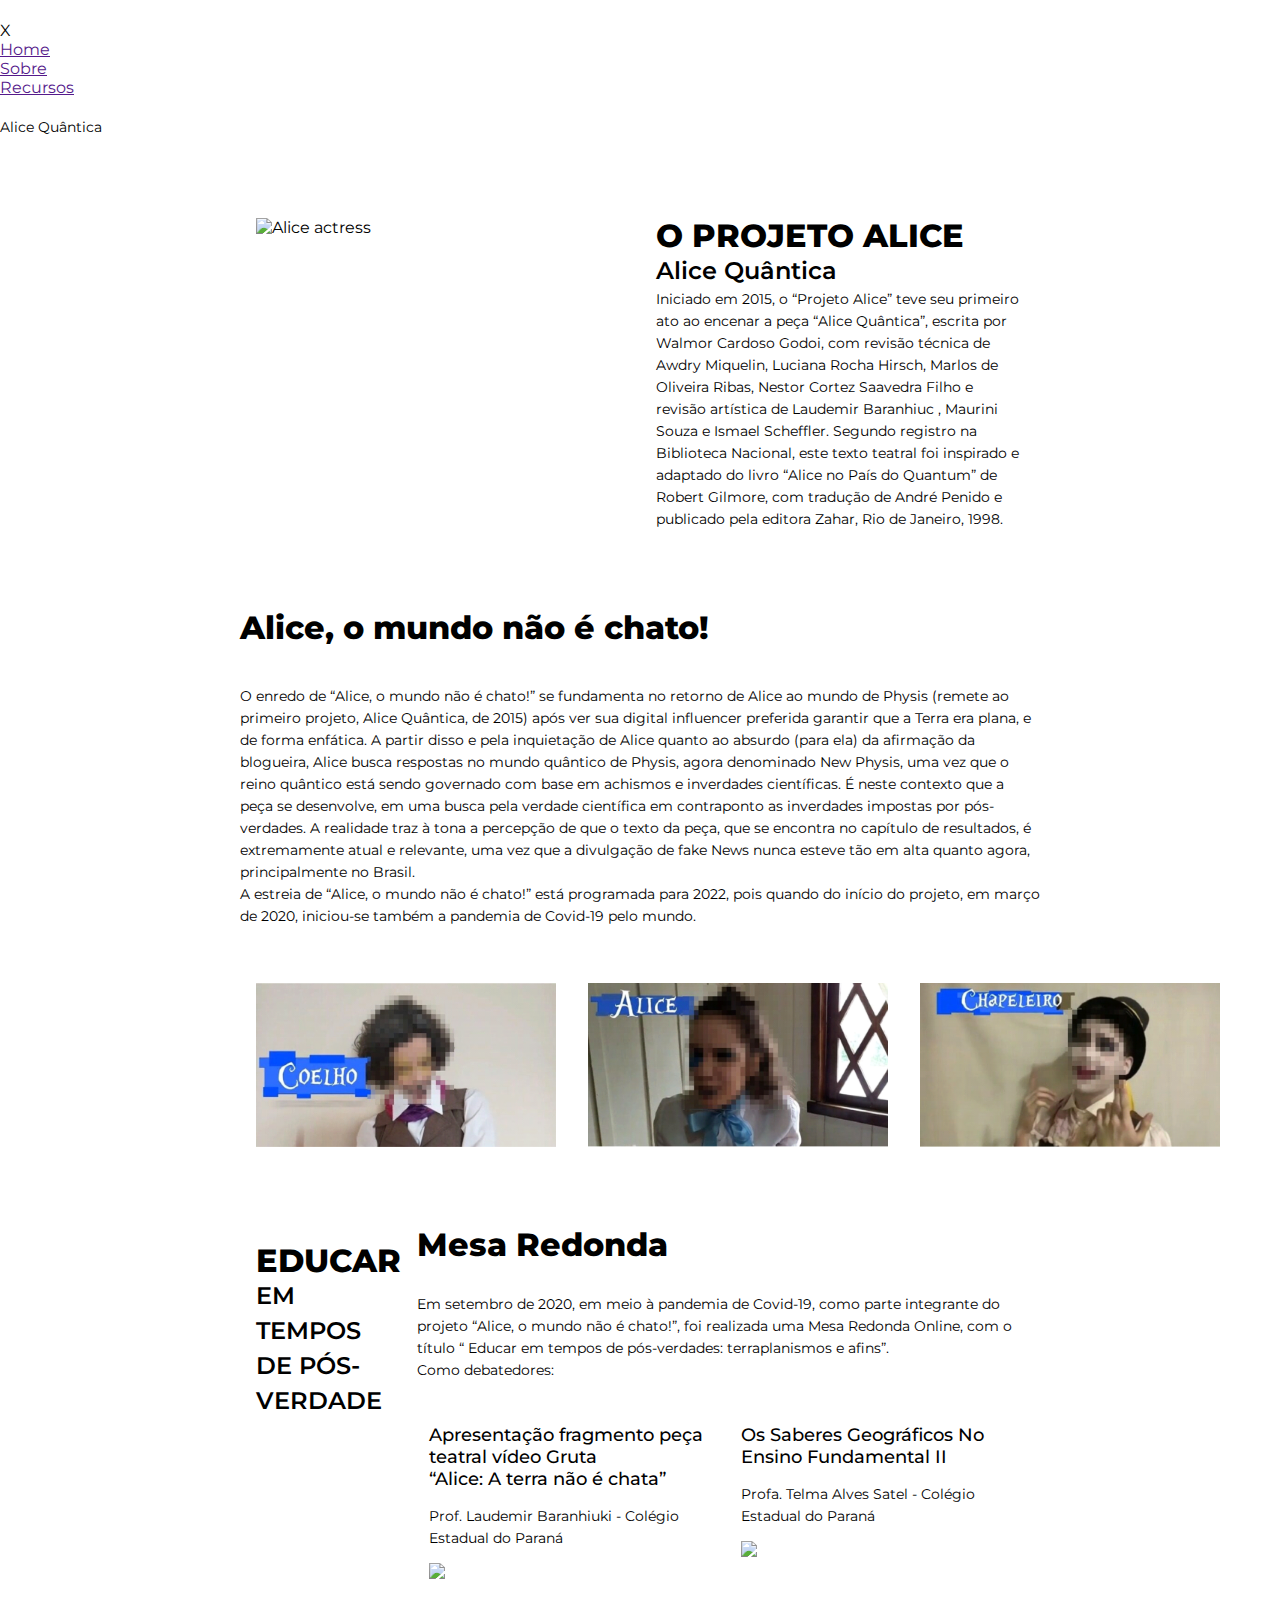
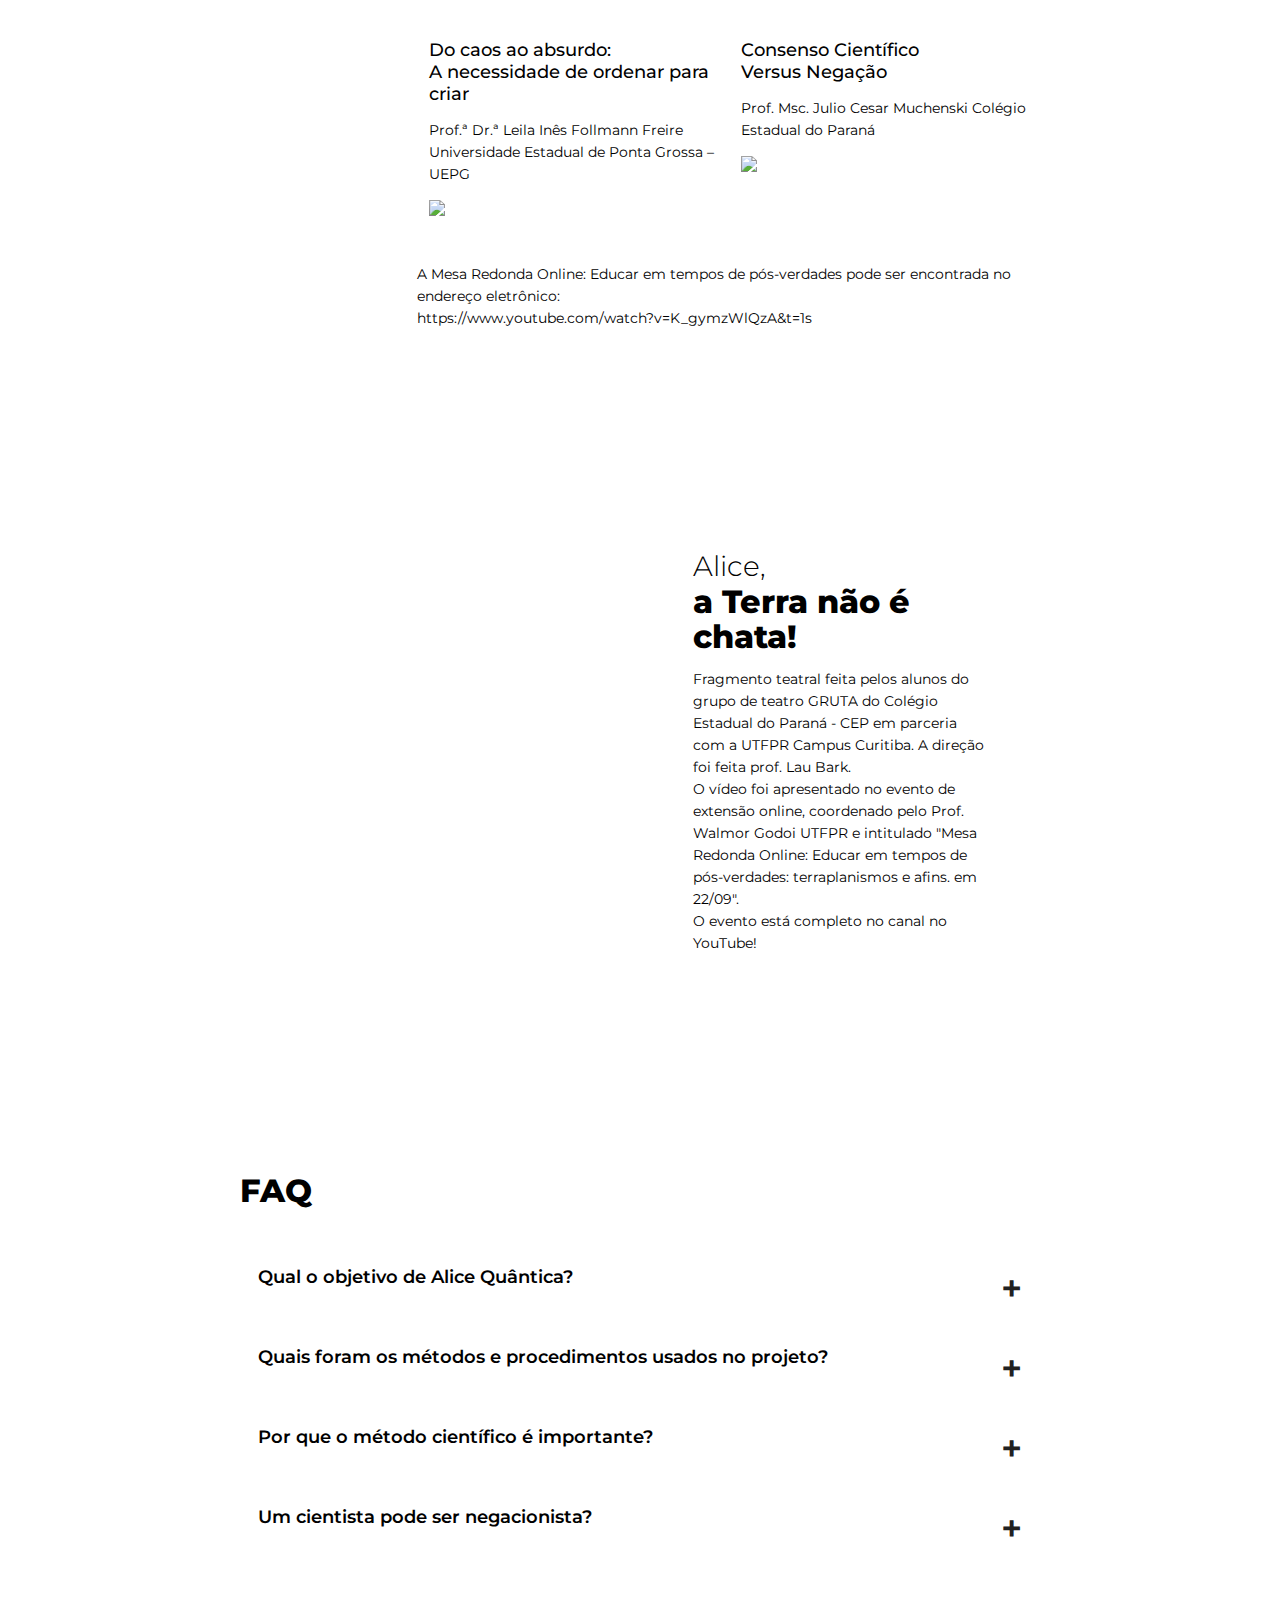
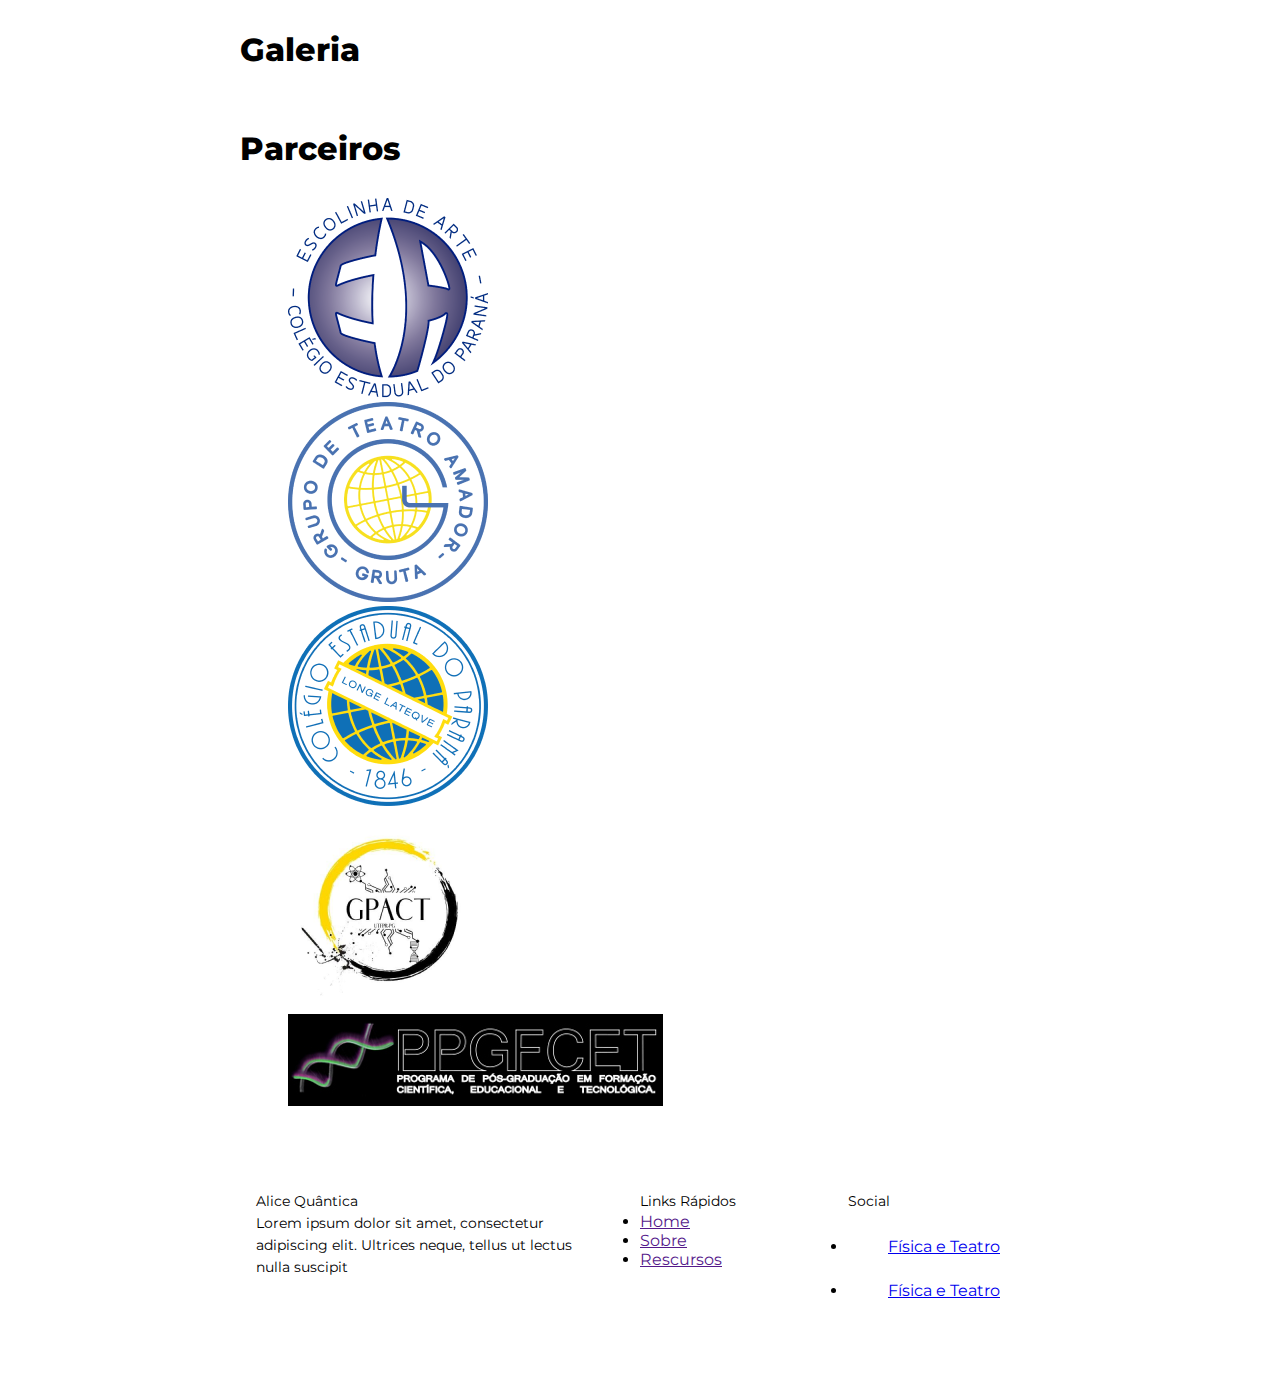
==== index.html @ ae6e8da3 "fix: title padding - play section" ====
<!DOCTYPE html>
<html lang="en">
<head>
    <meta charset="UTF-8">
    <meta http-equiv="X-UA-Compatible" content="IE=edge">
    <meta name="viewport" content="width=device-width, initial-scale=1.0">
    <title>Alice Quântica</title>

    <!-- style -->
    <link rel="stylesheet" href="./src/css/main.css">

    <!-- slick -->
    <link rel="stylesheet" type="text/css" href="https://cdn.jsdelivr.net/npm/slick-carousel@1.8.1/slick/slick.css"/>

</head>
<body>

    <!-- welcome -->
    <div class="welcome">
        <!-- navbar -->
        <div class="navbar">
            <div class="menu-icon" onclick="navbar()">
                <img src="./src/icons/bars-solid.svg" />
            </div>

            <ul id="navbar-list">
                <span onclick="navbar()">X</span>
                <li><a href="">Home</a></li>
                <li><a href="">Sobre</a></li>
                <li><a href="">Recursos</a></li>
            </ul>
        </div>

        <!-- content -->
        <div class="welcome__content">
            <img src="" />
            <p class="welcome__title">Alice Quântica</p>
        </div>
    </div>

    <!-- about project -->
    <div class="container mt-5 mb-5">
        <div class="d-md-flex-d-sm-block">
            <div class="col-12 col-md-6">
                <img class="about__img" src="./src/images/alice-actress.png" alt="Alice actress" />
            </div>
            <div class="col-12 col-md-6">
                <p class="title">O PROJETO ALICE</p>
                <p class="title--down">Alice Quântica</p>
                <p>
                    Iniciado em 2015, o “Projeto Alice” teve seu primeiro ato ao encenar a peça “Alice Quântica”, escrita por Walmor Cardoso Godoi, com revisão técnica de Awdry Miquelin, Luciana Rocha Hirsch, Marlos de Oliveira Ribas, Nestor Cortez Saavedra Filho e revisão artística de Laudemir Baranhiuc , Maurini Souza e Ismael Scheffler. Segundo registro na Biblioteca Nacional, este texto teatral foi inspirado e adaptado do livro “Alice no País do Quantum” de Robert Gilmore, com tradução de André Penido e publicado pela editora Zahar, Rio de Janeiro, 1998.
                </p>
            </div>
        </div>
    </div>

    <!-- -->
    <div class="container mt-5 mb-5">
        <p class="title mb-5">Alice, o mundo não é chato!</p>
        <p>
            O enredo de “Alice, o mundo não é chato!” se fundamenta no retorno de Alice ao mundo de Physis (remete ao primeiro projeto, Alice Quântica, de 2015) após ver sua digital influencer preferida garantir que a Terra era plana, e de forma enfática. A partir disso e pela inquietação de Alice quanto ao absurdo (para ela) da afirmação da blogueira, Alice busca respostas no mundo quântico de Physis, agora denominado New Physis, uma vez que o reino quântico está sendo governado com base em achismos e inverdades científicas. É neste contexto que a peça se desenvolve, em uma busca pela verdade científica em contraponto as inverdades impostas por pós-verdades. A realidade traz à tona a percepção de que o texto da peça, que se encontra no capítulo de resultados, é extremamente atual e relevante, uma vez que a divulgação de fake News nunca esteve tão em alta quanto agora, principalmente no Brasil. 
        </p>
        <p>
            A estreia de “Alice, o mundo não é chato!” está programada para 2022, pois quando do início do projeto, em março de 2020, iniciou-se também a pandemia de Covid-19 pelo mundo.
        </p>
        <div class="d-md-flex-d-sm-block mt-5">
            <img class="alice-actors__img" src="./src/images/coelho.png" alt="">
            <img class="alice-actors__img" src="./src/images/alice.png" alt="">
            <img class="alice-actors__img" src="./src/images/chapeleiro.png" alt="">
        </div>
    </div>
    <!-- round table -->
    <div class="container mt-5 mb-5">
        <div class="d-md-flex-d-sm-block">
            <div class="col-12 col-md-3 mb-auto mr-5">
                <p class="title">EDUCAR</p>
                <p class="title--down">EM TEMPOS DE PÓS-VERDADE</p>
            </div>
    
            <div class="col-12 col-md-9">
                <p class="title pb-5">Mesa Redonda</p>
                <p>
                    Em setembro de 2020, em meio à pandemia de Covid-19, como parte integrante do projeto “Alice, o mundo não é chato!”, foi realizada uma Mesa Redonda Online, com o título “ Educar em tempos de pós-verdades: terraplanismos e afins”.
                </p>
                <p>Como debatedores:</p>
    
                <div class="d-md-flex-d-sm-block pt-5">
                    <div class="col-12 col-md-6">
                        <p class="round-table__subtitle">Apresentação fragmento peça teatral vídeo Gruta <br/> “Alice: A terra não é chata”</p>
                        <p class="round-table__profs">Prof. Laudemir Baranhiuki - Colégio Estadual do Paraná</p>
                        <img src="./src/images/prof-laudemir.png" />
                    </div>
    
                    <div class="col-12 col-md-6">
                        <p class="round-table__subtitle">Os Saberes Geográficos No Ensino Fundamental II</p>
                        <p class="round-table__profs">Profa. Telma Alves Satel - Colégio Estadual do Paraná</p>
                        <img src="./src/images/prof-telma.png" />
                    </div>
                </div>
                <div class="d-md-flex-d-sm-block pt-5">
                    <div class="col-12 col-md-6">
                        <p class="round-table__subtitle">Do caos ao absurdo: <br/> A necessidade de ordenar para criar</p>
                        <p class="round-table__profs">Prof.ª Dr.ª Leila Inês Follmann Freire
                            Universidade Estadual de Ponta Grossa – UEPG
                        </p>
                        <img src="./src/images/prof-leila.png" />
                    </div>
                    <div class="col-12 col-md-6">
                        <p class="round-table__subtitle">Consenso Científico <br/> Versus Negação</p>
                        <p class="round-table__profs">
                            Prof. Msc. Julio Cesar Muchenski
                            Colégio Estadual do Paraná
                        </p>
                        <img src="./src/images/prof-julio.png" />
                    </div>
                </div>
    
                <div class="mt-5">
                    <p>A Mesa Redonda Online: Educar em tempos de pós-verdades pode ser encontrada no endereço eletrônico:</p>
                    <p>https://www.youtube.com/watch?v=K_gymzWlQzA&t=1s</p>
                </div>
            </div>
        </div>
    </div>

    <!-- video parallax -->
    <div class="parallax mt-5 mb-5 pt-2 pb-2">
        <div class="container">
            <div class="d-md-flex-d-sm-block">
                <div class="col-12 col-md-6 m-auto-2">
                    <iframe class="iframe" width="500" height="315" src="https://www.youtube.com/embed/oWp9jzZuYVY" title="YouTube video player" frameborder="0" allow="accelerometer; autoplay; clipboard-write; encrypted-media; gyroscope; picture-in-picture" allowfullscreen></iframe>
                </div>
                <div class="col-12 col-md-6">
                    <div class="card">
                        <p class="title--upper">Alice,</p>
                        <p class="title">a Terra não é chata!</p>
    
                        <div class="pt-5">
                            <p>
                                Fragmento teatral feita pelos alunos do grupo de teatro GRUTA do Colégio Estadual do Paraná - CEP em parceria com a UTFPR Campus Curitiba. A direção foi feita prof. Lau Bark.
                            </p>
                            <p>
                                O vídeo foi apresentado no evento de extensão online, coordenado pelo Prof. Walmor Godoi UTFPR e intitulado "Mesa Redonda Online: Educar em tempos de pós-verdades: terraplanismos e afins. em 22/09".
                            </p>
                            <p>
                                O evento está completo no canal no YouTube!
                            </p>
                        </div>
                    </div>
                </div>
            </div>
        </div>
    </div>

    <!-- faq -->
    <div class="container mt-5 mb-5">
        <p class="title pb-5">FAQ</p>
        <div>
            <button class="collapsible">Qual o objetivo de Alice Quântica?</button>
            <div class="collapsible__content">Lorem ipsulum</div>
        </div>
        <div>
            <button class="collapsible">Quais foram os métodos e procedimentos usados no projeto?</button>
            <div class="collapsible__content">Lorem ipsulum</div>
        </div>
        <div>
            <button class="collapsible">Por que o método científico é importante?</button>
            <div class="collapsible__content">Lorem ipsulum</div>
        </div>
        <div>
            <button class="collapsible">Um cientista pode ser negacionista?</button>
            <div class="collapsible__content">Lorem ipsulum</div>
        </div>
    </div>

    <!-- gallery -->
    <div class="container mt-5 mb-5">
        <p class="title">Galeria</p>
        <!-- TODO: gallery -->
    </div>

    <!-- partners -->
    <div class="partners"> 
        <div class="container mt-5 mb-5">
            <p class="title">Parceiros</p>
            <div class="partners__carousel">
                <div><img src="./src/images/partners/Escolinha_de_arte.png" alt="Logo Escolinha de Arte - CEP"></div>
                <div><img src="./src/images/partners/GRUTA.png" alt="Logo Grupo de Teatro Amador - GRUTA"></div>
                <div><img src="./src/images/partners/Colegio_Estadual_Parana.png" alt="Logo Colegio Estadual Do Parana"></div>
                <div><img src="./src/images/partners/GPACT.png" alt="Logo GPACT "></div>
                <div><img src="./src//images//partners//PPGFCET.png" alt="Logo PPGFCET"></div>
            </div>
        </div>
    </div>
    
    <footer>
        <div class="container mt-5 mb-5">
            <div class="footer__content d-md-flex-d-sm-block">
                <div class="col-12 col-md-6">
                    <p class="footer__title">Alice Quântica</p>
                    <p class="footer__description">
                        Lorem ipsum dolor sit amet, consectetur adipiscing elit. Ultrices neque, tellus ut lectus nulla  suscipit
                    </p>
                </div>
                <div class="col-12 col-md-3">
                    <p class="footer__title">Links Rápidos</p>
                    <ul class="footer__list">
                        <li><a href="">Home</a></li>
                        <li><a href="">Sobre</a></li>
                        <li><a href="">Rescursos</a></li>
                    </ul>
                </div>
                <div class="col-12 col-md-3">
                    <p class="footer__title">Social</p>
                    <ul class="footer__list">
                        <li>
                            <a href="https://www.facebook.com/fisicateatroCEPUTFPR " target="_blank">
                                <img class="footer__icon" src="./src/icons/face.png" />Física e Teatro
                            </a>
                        </li>
                        <li>
                            <a href="https://www.youtube.com/channel/UCvYNVQiEKH9-pH703bOqd2w" target="_blank">
                                <img class="footer__icon" src="./src/icons/youtube.png" />Física e Teatro
                            </a>
                        </li>
                    </ul>
                </div>
            </div>
        </div>
    </footer>

    <script src="https://code.jquery.com/jquery-3.6.0.min.js"></script>
    <script type="text/javascript" src="https://cdn.jsdelivr.net/npm/slick-carousel@1.8.1/slick/slick.min.js"></script>
    <script src="./src/js/main.js"></script>

</body>
</html>
---- src/css/main.css ----
/*
    !!! WARNING !!!

    To create new class, use pattern BEM:

    block__element--modifier
*/


/*
    Fonts
*/
@import url('https://fonts.googleapis.com/css2?family=Montserrat:ital,wght@0,100;0,200;0,300;0,400;0,500;0,600;0,700;0,800;0,900;1,100;1,200;1,300;1,400;1,500;1,600;1,700;1,800;1,900&display=swap');


/*
    Style of each section
*/
@import url('./navbar.css');
@import url('./welcome.css');
@import url('./footer.css');
@import url('./partners.css');



/*
    General config
*/
* {
    margin: 0;
    padding: 0;
    font-family: 'Montserrat', sans-serif;
    box-sizing: border-box;
}
p{
    font-size: 14px;
    line-height: 22px;
}

.container{
    max-width: 800px;
    align-items: center;
    margin: 6% auto;
}

.d-md-flex-d-sm-block{
    display: flex;
    justify-content: space-between;
}

.mb-auto{margin-bottom: auto;}
.mt-5{margin-top: 5%;}
.mr-5{margin-right: 5%;}
.ml-5{margin-left: 5%;}
.mb-5{margin-bottom: 5%;}

.m-auto-2{ margin: auto 2%!important; }

.pb-auto{padding-bottom: auto;}
.pt-5{padding-top: 5%;}
.pr-5{padding-right: 5%;}
.pl-5{padding-left: 5%;}
.pb-5{padding-bottom: 5%;}

.pt-2{padding-top: 2%;}
.pr-2{padding-right: 2%;}
.pl-2{padding-left: 2%;}
.pb-2{padding-bottom: 2%;}

.col-md-6{ width: 50%; margin: 2%; }
.col-md-3{ width: 25%; margin: 2%; }

.title{
    font-size: 32px;
    font-weight: 800;
    line-height: 35px;
}
.title--upper{
    font-size: 28px;
    font-weight: 300;
    line-height: 35px;
}
.title--down{
    font-size: 24px;
    font-weight: 600;
    line-height: 35px;
}

/* About */
.about__img{
    max-width: 400px;
}

/* Alice Play & Actors */
.alice-actors__img{
    max-width: 300px;
    margin: 2%;
}

/* Round Table */
.round-table__subtitle{
    font-size: 18px;
    font-weight: 500;
}
.round-table__profs{
    margin: 5% 0;
    font-size: 14px;
}

/* Video Parallax */
.parallax{
    min-height: 500px;
    background-image: url(../images/bg-parallax.png);
    background-attachment: fixed;
    background-position: center;
    background-repeat: no-repeat;
    background-size: cover;
}
.iframe{
    max-width: 100%;
}
.card{
    padding: 10%;
    border-radius: 8px;
    background-color: #ffffffa6;
    color: #000;
}

/* FAQ */
.collapsible{
    width: 100%;
    padding: 18px;
    border: none;
    text-align: left;
    font-size: 18px;
    font-weight: 600;
    cursor: pointer;
    outline: none;
    background-color: transparent;
}
.collapsible::after{
    content: '+';
    font-size: 36px;
    color: #212121;
    float: right;
}
.active::after{
    content: '-';
}
.collapsible__content{
    padding: 0 18px;
    display: none;
    overflow: hidden;
}

/* Responsive */

@media screen and (max-width: 900px) {
    .container{ margin: 6% 10%; }
    .d-md-flex-d-sm-block{display: block; }
    .col-12{ width: 100%; }

    img,
    .about__img,
    .alice-actors__img{
        max-width: 100%;
        max-width: -webkit-fill-available;
    }
}
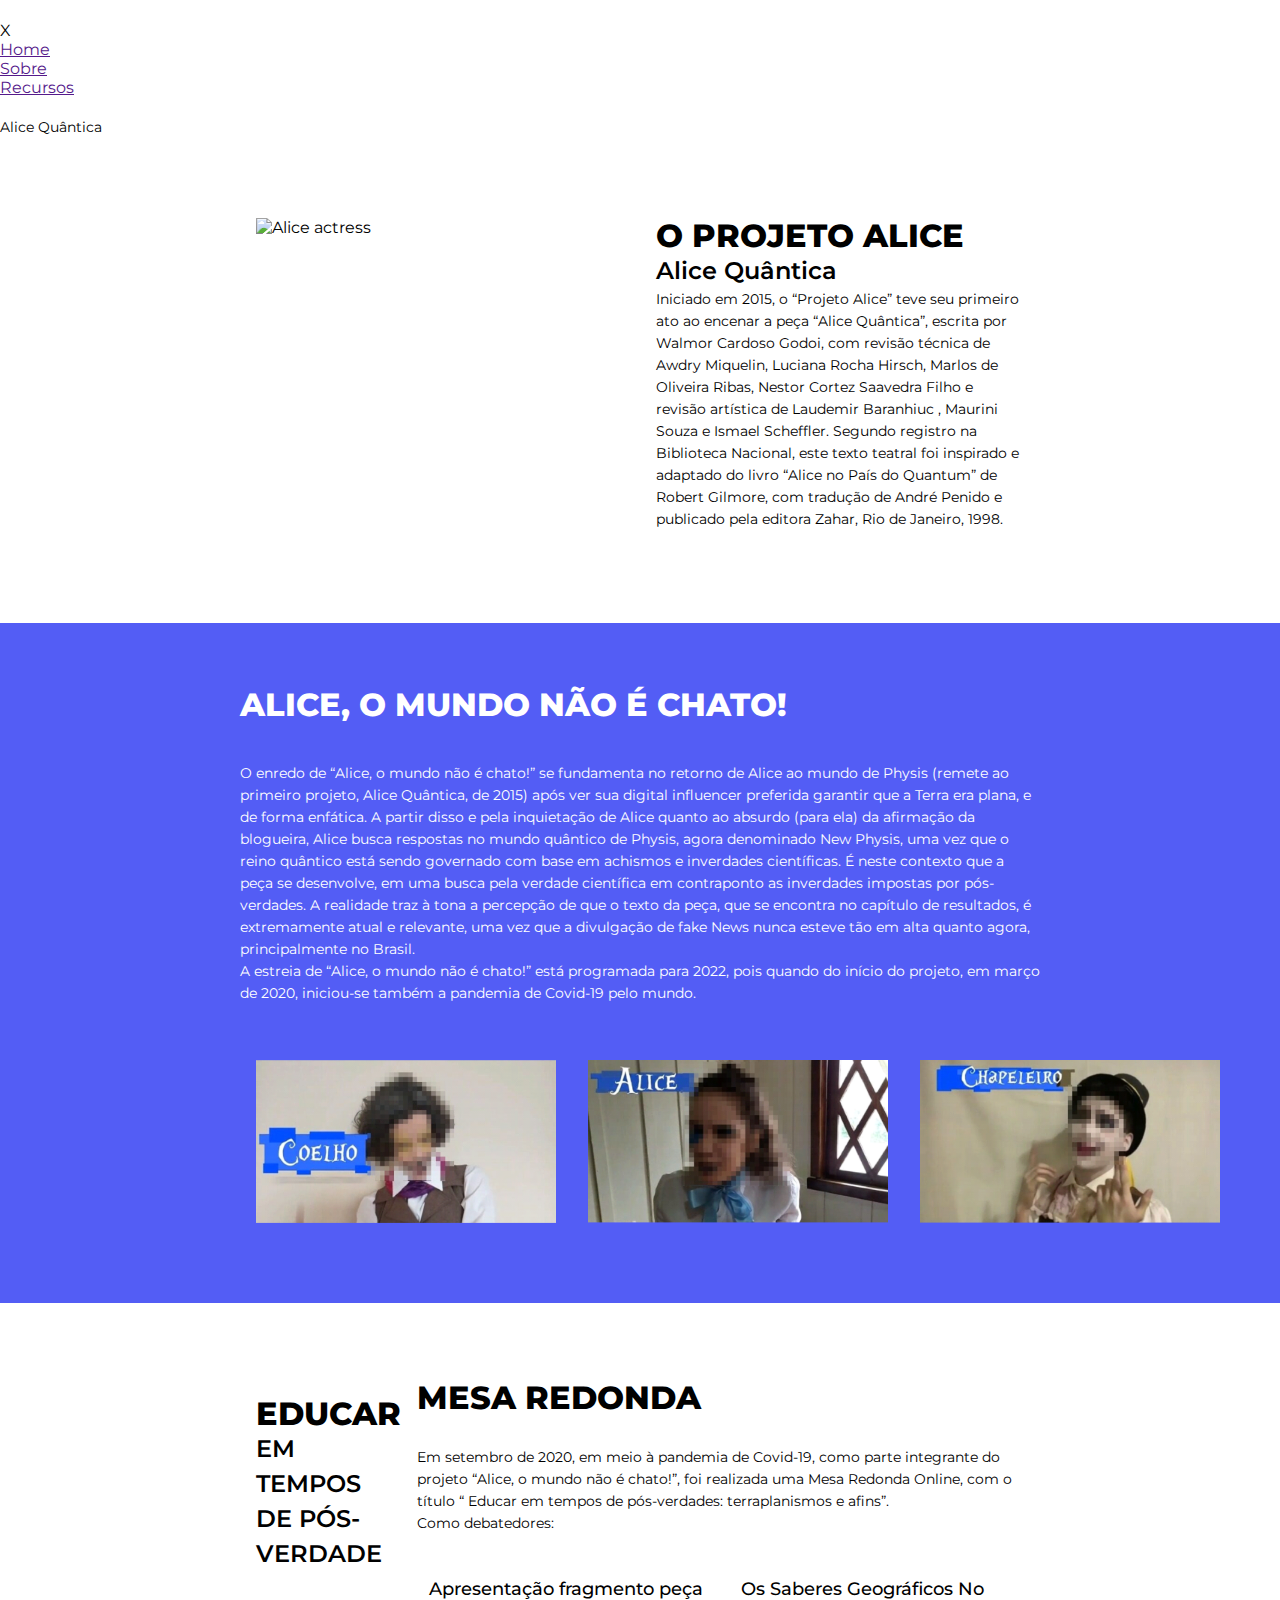
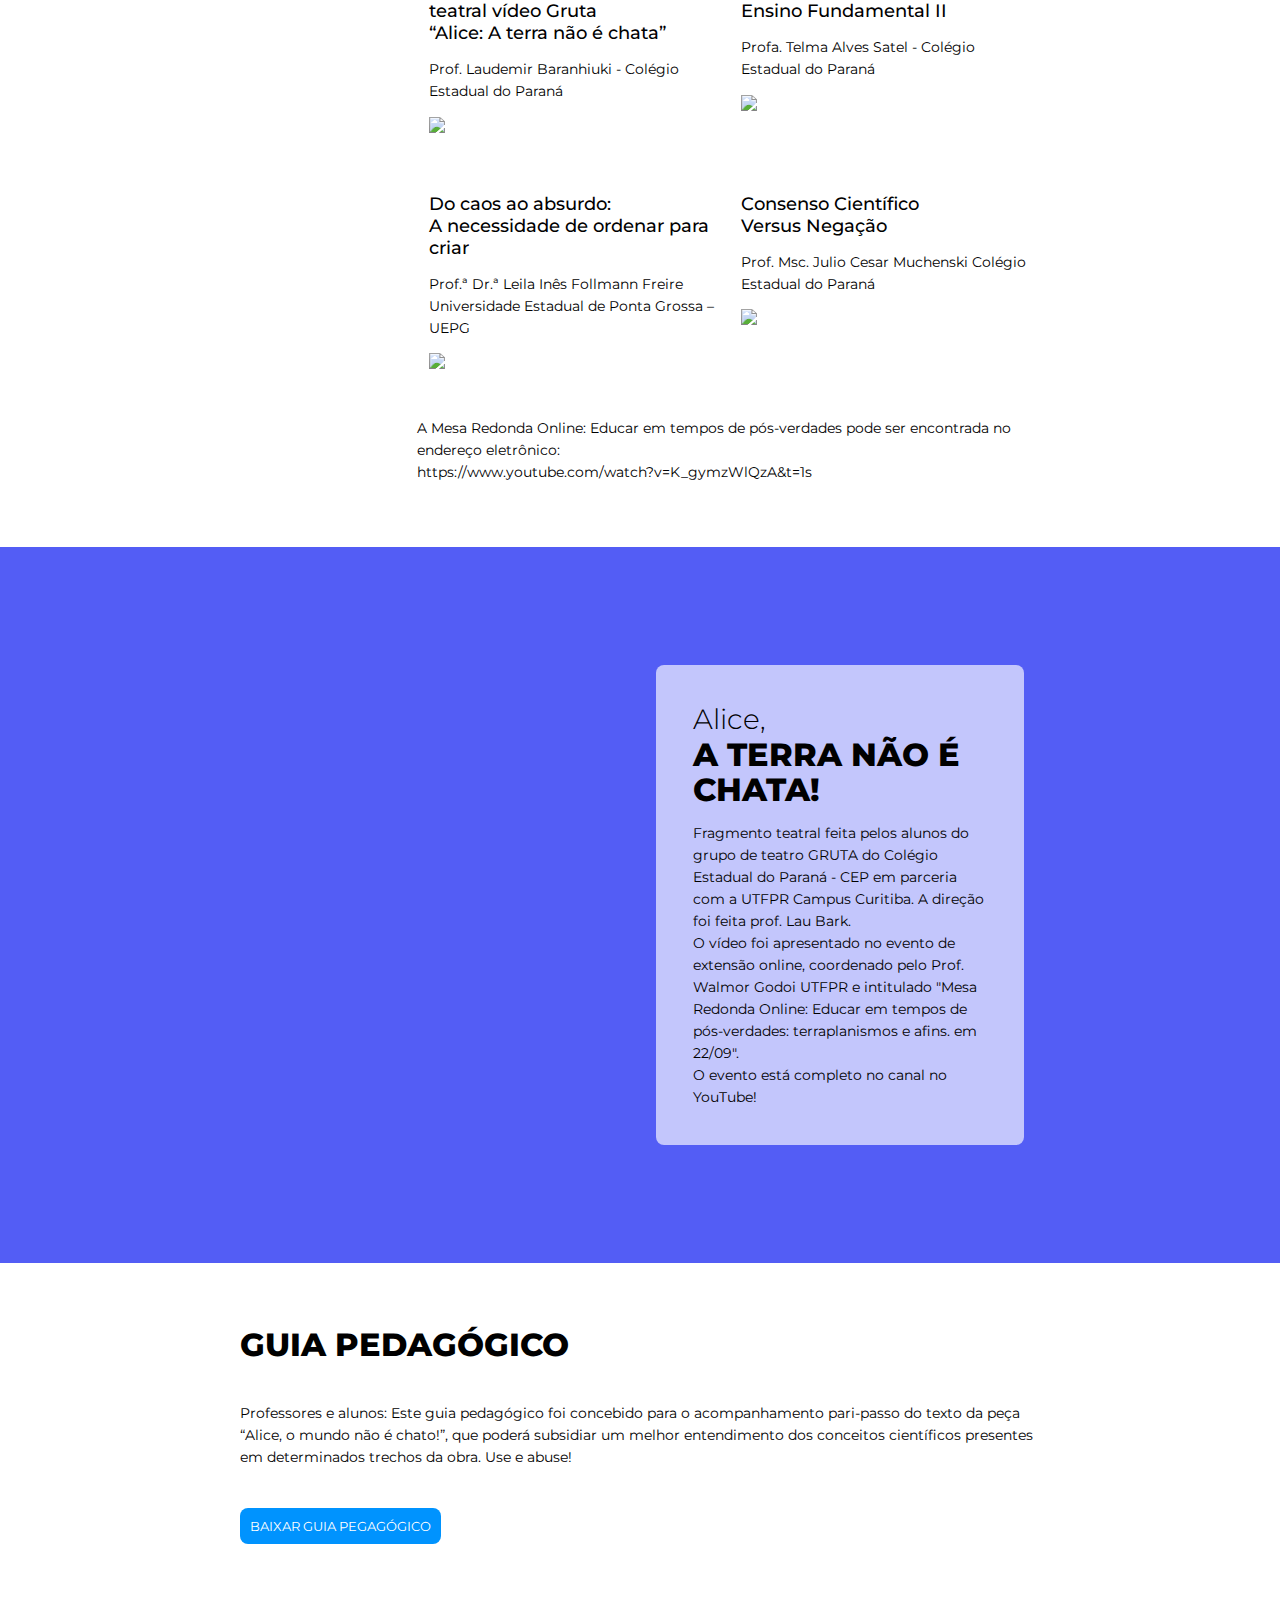
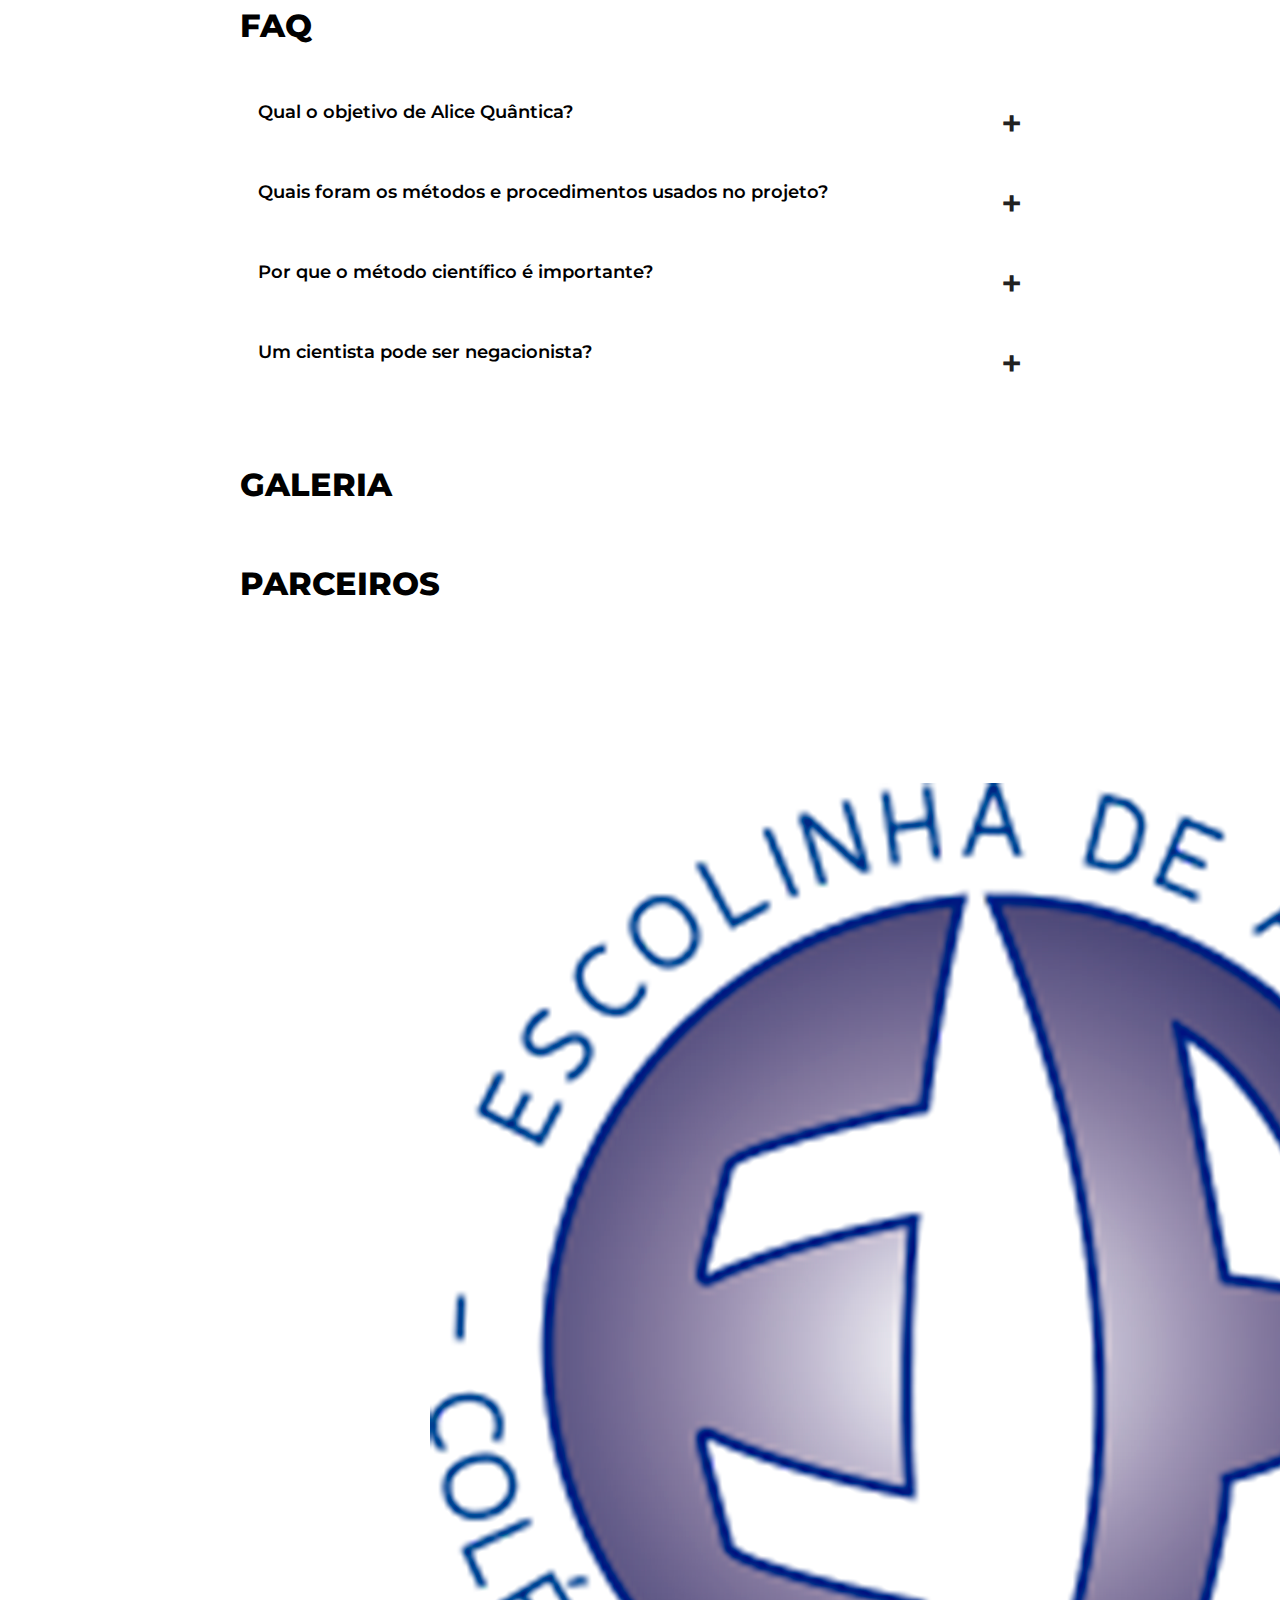
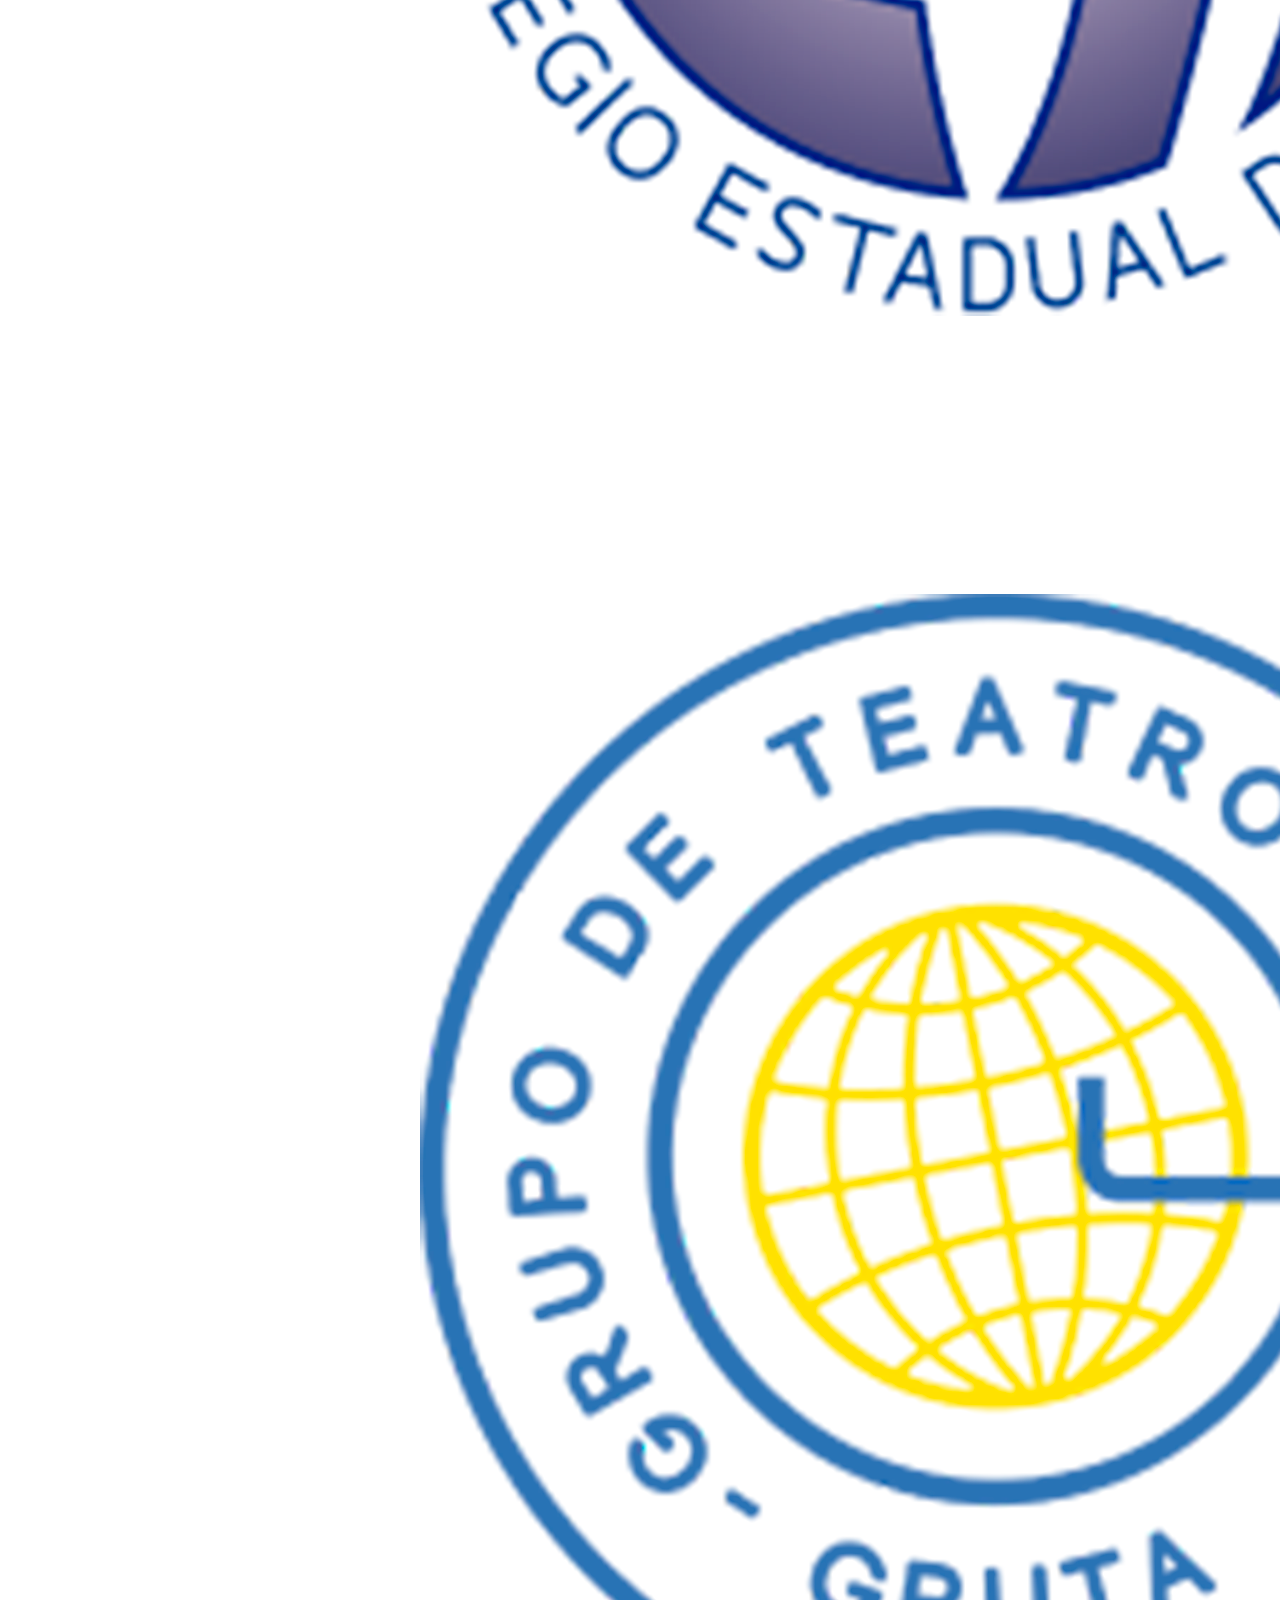
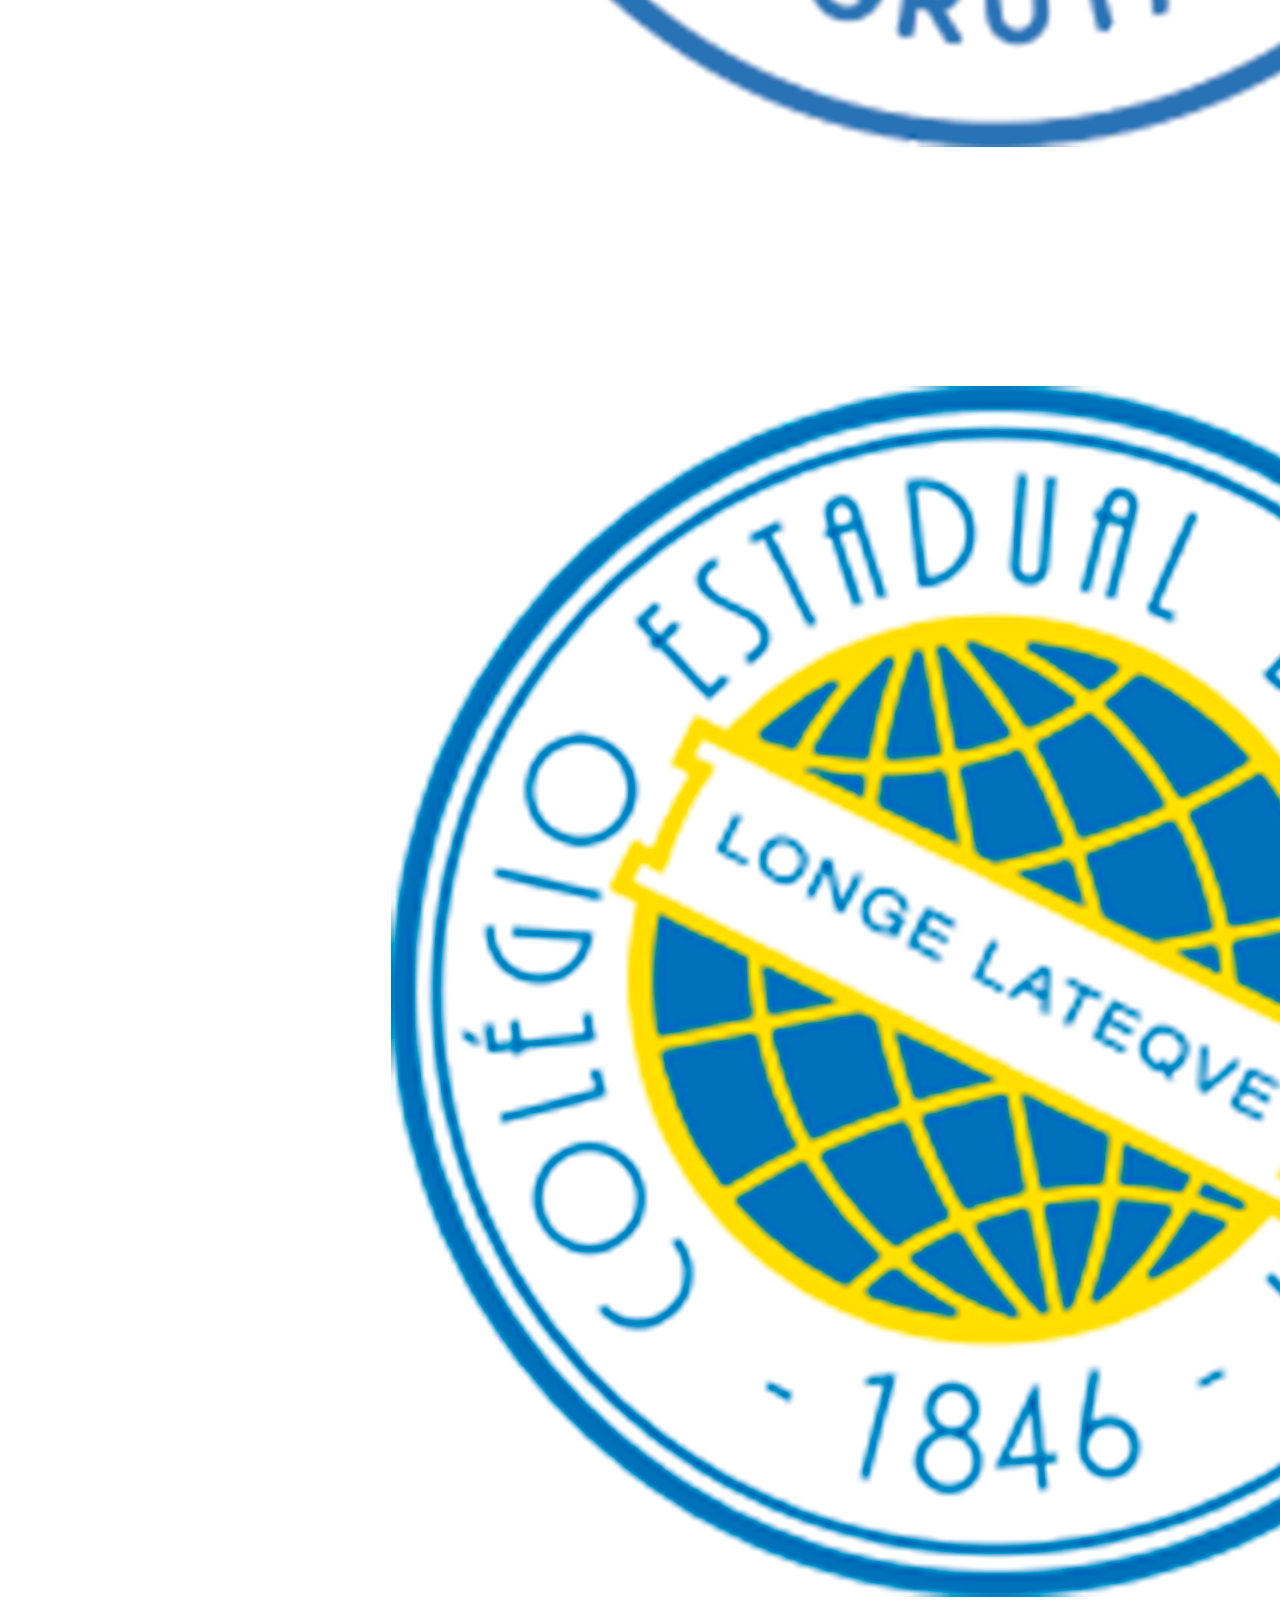
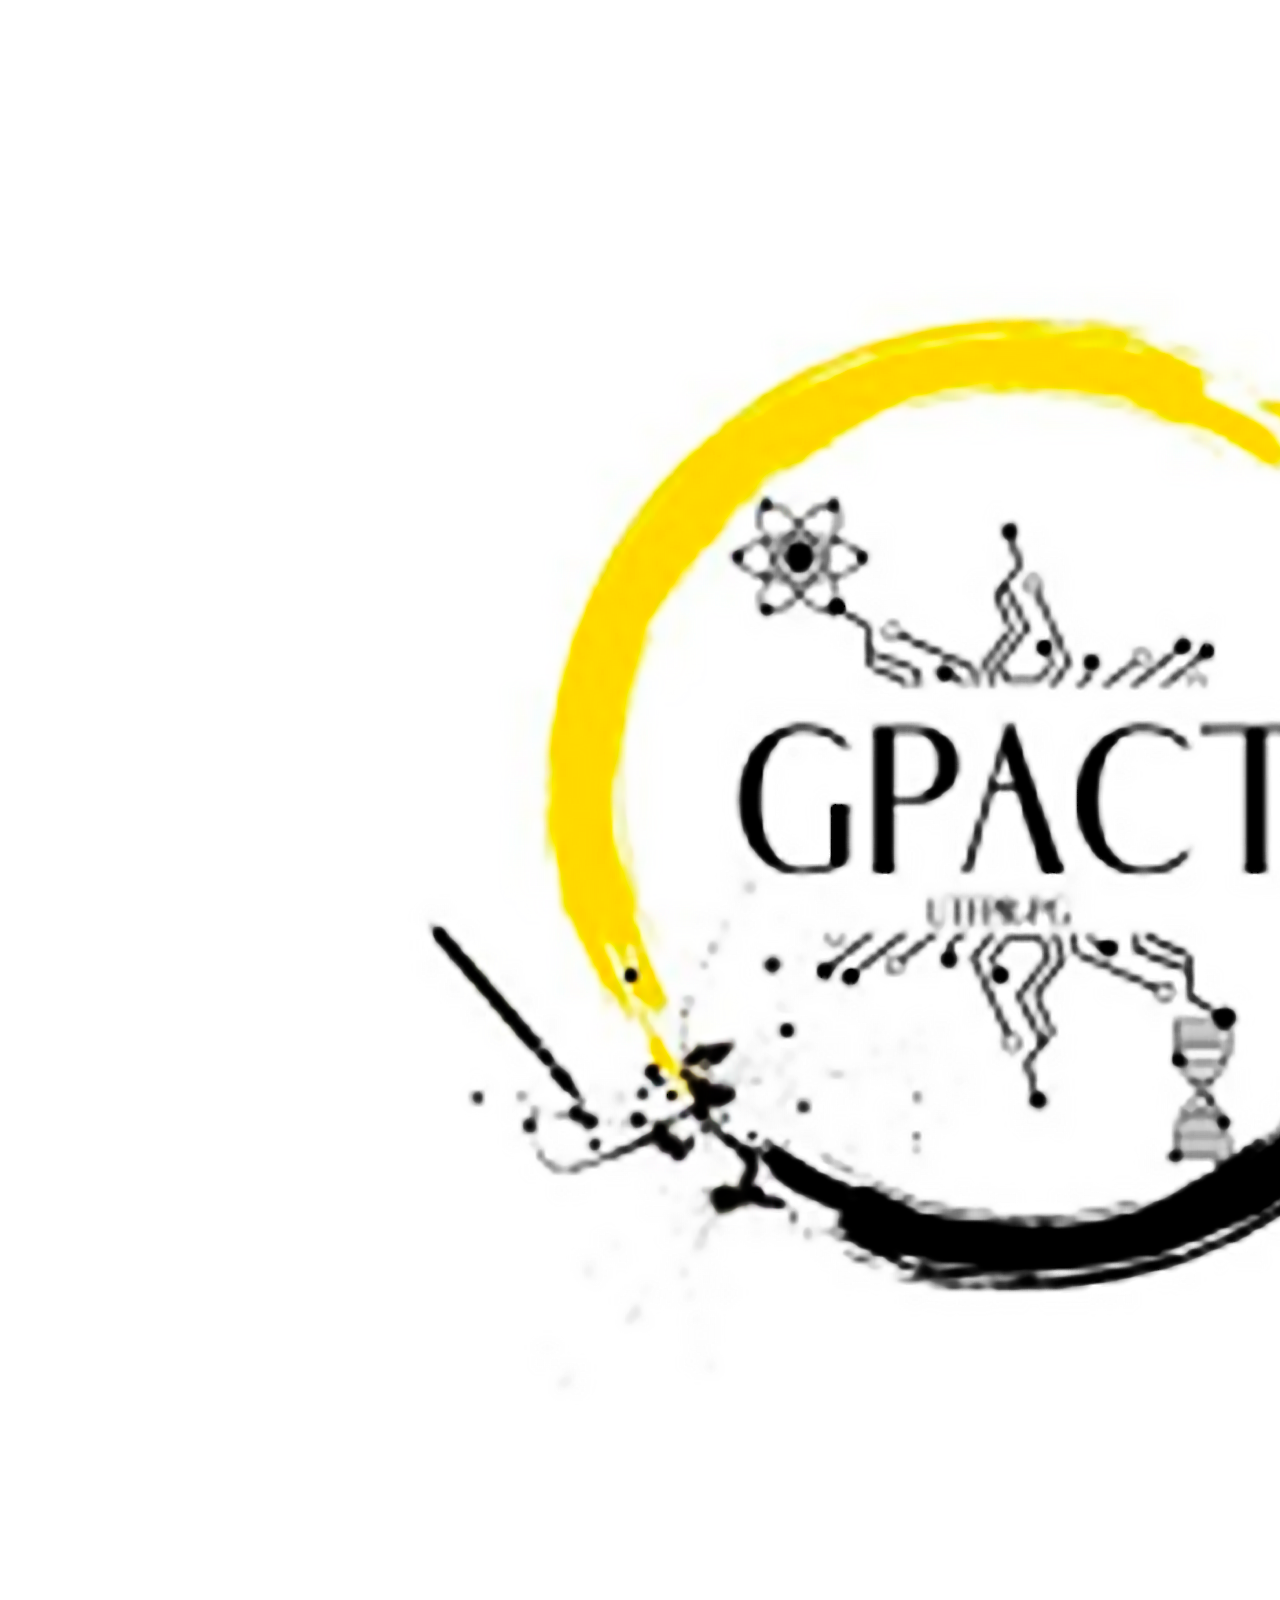
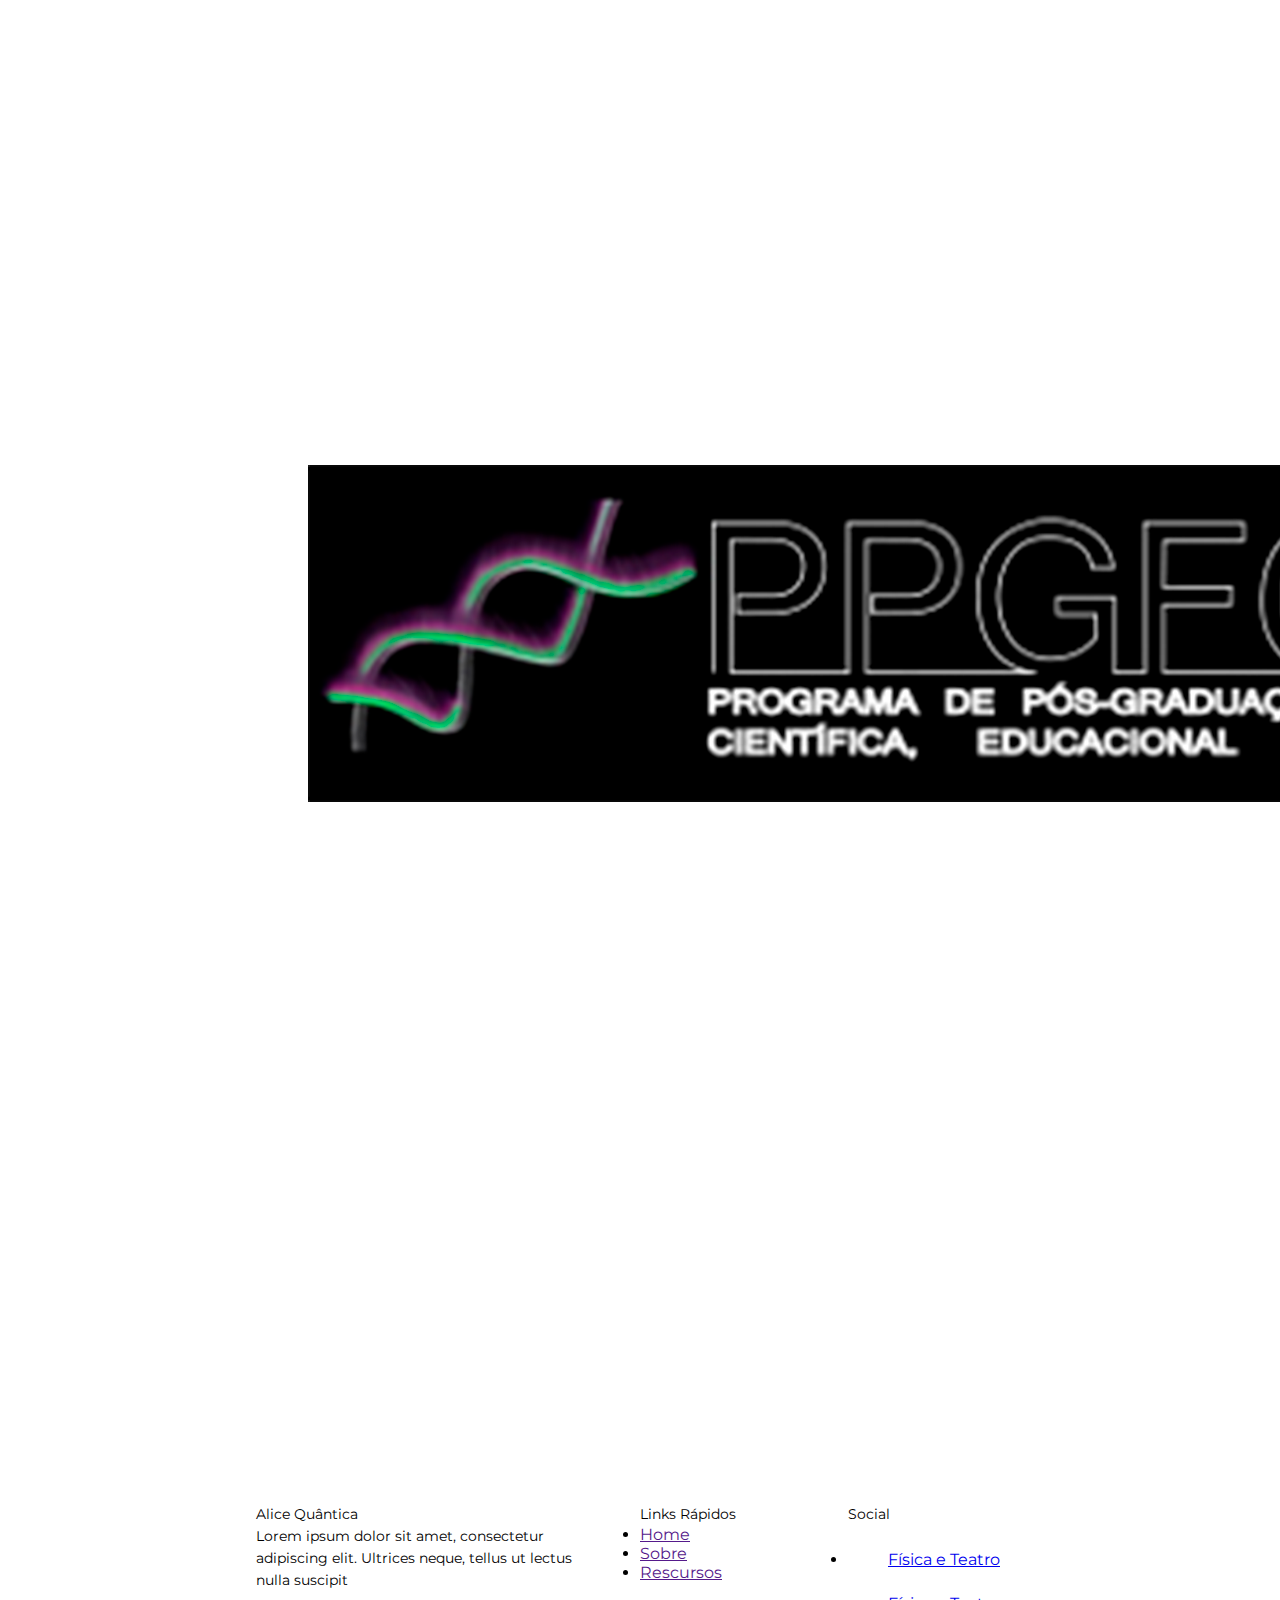
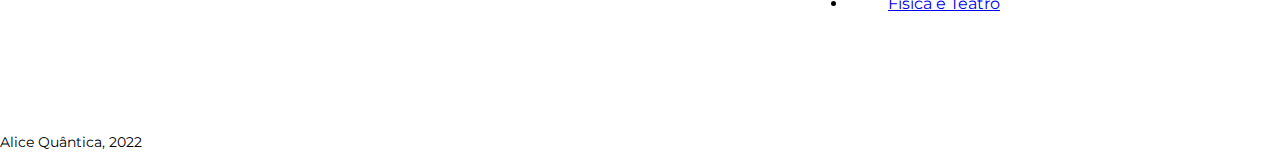
==== commit c87b6b33: "style: partners 1. Uploaded new logos" ====
--- a/index.html
+++ b/index.html
@@ -8,230 +8,255 @@
 
     <!-- style -->
     <link rel="stylesheet" href="./src/css/main.css">
-
+    <!-- animation div when scroll -->
+    <link href="src/css/aos.css" rel="stylesheet" />
     <!-- slick -->
     <link rel="stylesheet" type="text/css" href="https://cdn.jsdelivr.net/npm/slick-carousel@1.8.1/slick/slick.css"/>
 
 </head>
-<body>
-
-    <!-- welcome -->
-    <div class="welcome">
-        <!-- navbar -->
-        <div class="navbar">
-            <div class="menu-icon" onclick="navbar()">
-                <img src="./src/icons/bars-solid.svg" />
-            </div>
-
-            <ul id="navbar-list">
-                <span onclick="navbar()">X</span>
-                <li><a href="">Home</a></li>
-                <li><a href="">Sobre</a></li>
-                <li><a href="">Recursos</a></li>
-            </ul>
-        </div>
-
-        <!-- content -->
-        <div class="welcome__content">
-            <img src="" />
-            <p class="welcome__title">Alice Quântica</p>
-        </div>
-    </div>
-
-    <!-- about project -->
-    <div class="container mt-5 mb-5">
-        <div class="d-md-flex-d-sm-block">
-            <div class="col-12 col-md-6">
-                <img class="about__img" src="./src/images/alice-actress.png" alt="Alice actress" />
-            </div>
-            <div class="col-12 col-md-6">
-                <p class="title">O PROJETO ALICE</p>
-                <p class="title--down">Alice Quântica</p>
-                <p>
-                    Iniciado em 2015, o “Projeto Alice” teve seu primeiro ato ao encenar a peça “Alice Quântica”, escrita por Walmor Cardoso Godoi, com revisão técnica de Awdry Miquelin, Luciana Rocha Hirsch, Marlos de Oliveira Ribas, Nestor Cortez Saavedra Filho e revisão artística de Laudemir Baranhiuc , Maurini Souza e Ismael Scheffler. Segundo registro na Biblioteca Nacional, este texto teatral foi inspirado e adaptado do livro “Alice no País do Quantum” de Robert Gilmore, com tradução de André Penido e publicado pela editora Zahar, Rio de Janeiro, 1998.
-                </p>
-            </div>
-        </div>
-    </div>
-
-    <!-- -->
-    <div class="container mt-5 mb-5">
-        <p class="title mb-5">Alice, o mundo não é chato!</p>
-        <p>
-            O enredo de “Alice, o mundo não é chato!” se fundamenta no retorno de Alice ao mundo de Physis (remete ao primeiro projeto, Alice Quântica, de 2015) após ver sua digital influencer preferida garantir que a Terra era plana, e de forma enfática. A partir disso e pela inquietação de Alice quanto ao absurdo (para ela) da afirmação da blogueira, Alice busca respostas no mundo quântico de Physis, agora denominado New Physis, uma vez que o reino quântico está sendo governado com base em achismos e inverdades científicas. É neste contexto que a peça se desenvolve, em uma busca pela verdade científica em contraponto as inverdades impostas por pós-verdades. A realidade traz à tona a percepção de que o texto da peça, que se encontra no capítulo de resultados, é extremamente atual e relevante, uma vez que a divulgação de fake News nunca esteve tão em alta quanto agora, principalmente no Brasil. 
-        </p>
-        <p>
-            A estreia de “Alice, o mundo não é chato!” está programada para 2022, pois quando do início do projeto, em março de 2020, iniciou-se também a pandemia de Covid-19 pelo mundo.
-        </p>
-        <div class="d-md-flex-d-sm-block mt-5">
-            <img class="alice-actors__img" src="./src/images/coelho.png" alt="">
-            <img class="alice-actors__img" src="./src/images/alice.png" alt="">
-            <img class="alice-actors__img" src="./src/images/chapeleiro.png" alt="">
-        </div>
-    </div>
-    <!-- round table -->
-    <div class="container mt-5 mb-5">
-        <div class="d-md-flex-d-sm-block">
-            <div class="col-12 col-md-3 mb-auto mr-5">
-                <p class="title">EDUCAR</p>
-                <p class="title--down">EM TEMPOS DE PÓS-VERDADE</p>
-            </div>
-    
-            <div class="col-12 col-md-9">
-                <p class="title pb-5">Mesa Redonda</p>
-                <p>
-                    Em setembro de 2020, em meio à pandemia de Covid-19, como parte integrante do projeto “Alice, o mundo não é chato!”, foi realizada uma Mesa Redonda Online, com o título “ Educar em tempos de pós-verdades: terraplanismos e afins”.
-                </p>
-                <p>Como debatedores:</p>
-    
-                <div class="d-md-flex-d-sm-block pt-5">
+    <body>
+
+        <!-- welcome -->
+        <div class="welcome">
+            <!-- navbar -->
+            <div class="navbar">
+                <div class="menu-icon" onclick="navbar()">
+                    <img src="./src/icons/bars-solid.svg" />
+                </div>
+
+                <ul id="navbar-list">
+                    <span onclick="navbar()">X</span>
+                    <li><a href="">Home</a></li>
+                    <li><a href="">Sobre</a></li>
+                    <li><a href="">Recursos</a></li>
+                </ul>
+            </div>
+
+            <!-- content -->
+            <div class="welcome__content">
+                <img src="" />
+                <p class="welcome__title" data-aos="fade-zoom-in" data-aos-offset="300" data-aos-easing="ease-in-sine">Alice Quântica</p>
+            </div>
+        </div>
+
+        <!-- about project -->
+        <div class="container mt-5 mb-5">
+            <div class="d-md-flex-d-sm-block">
+                <div class="col-12 col-md-6" data-aos="fade-right" data-aos-offset="300" data-aos-easing="ease-in-sine">
+                    <img class="about__img" src="./src/images/alice-actress.png" alt="Alice actress" />
+                </div>
+                <div class="col-12 col-md-6" data-aos="fade-left" data-aos-offset="300" data-aos-easing="ease-in-sine">
+                    <p class="title">O PROJETO ALICE</p>
+                    <p class="title--down">Alice Quântica</p>
+                    <p>
+                        Iniciado em 2015, o “Projeto Alice” teve seu primeiro ato ao encenar a peça “Alice Quântica”, escrita por Walmor Cardoso Godoi, com revisão técnica de Awdry Miquelin, Luciana Rocha Hirsch, Marlos de Oliveira Ribas, Nestor Cortez Saavedra Filho e revisão artística de Laudemir Baranhiuc , Maurini Souza e Ismael Scheffler. Segundo registro na Biblioteca Nacional, este texto teatral foi inspirado e adaptado do livro “Alice no País do Quantum” de Robert Gilmore, com tradução de André Penido e publicado pela editora Zahar, Rio de Janeiro, 1998.
+                    </p>
+                </div>
+            </div>
+        </div>
+
+        <!--play section  -->
+        <div class="the-play">
+            <div class="container pt-5 pb-5">
+                <div data-aos-duration="1500" data-aos="fade-up">
+                    <p class="title mb-5">Alice, o mundo não é chato!</p>
+                    <p>
+                        O enredo de “Alice, o mundo não é chato!” se fundamenta no retorno de Alice ao mundo de Physis (remete ao primeiro projeto, Alice Quântica, de 2015) após ver sua digital influencer preferida garantir que a Terra era plana, e de forma enfática. A partir disso e pela inquietação de Alice quanto ao absurdo (para ela) da afirmação da blogueira, Alice busca respostas no mundo quântico de Physis, agora denominado New Physis, uma vez que o reino quântico está sendo governado com base em achismos e inverdades científicas. É neste contexto que a peça se desenvolve, em uma busca pela verdade científica em contraponto as inverdades impostas por pós-verdades. A realidade traz à tona a percepção de que o texto da peça, que se encontra no capítulo de resultados, é extremamente atual e relevante, uma vez que a divulgação de fake News nunca esteve tão em alta quanto agora, principalmente no Brasil. 
+                    </p>
+                    <p>
+                        A estreia de “Alice, o mundo não é chato!” está programada para 2022, pois quando do início do projeto, em março de 2020, iniciou-se também a pandemia de Covid-19 pelo mundo.
+                    </p>
+                </div>
+                <div class="d-md-flex-d-sm-block mt-5" data-aos-duration="1800" data-aos="fade-up">
+                    <img class="alice-actors__img" src="./src/images/coelho.png" alt="">
+                    <img class="alice-actors__img" src="./src/images/alice.png" alt="">
+                    <img class="alice-actors__img" src="./src/images/chapeleiro.png" alt="">
+                </div>
+            </div>
+        </div>
+        
+        <!-- round table -->
+        <div class="container mt-5 mb-5">
+            <div class="d-md-flex-d-sm-block">
+                <div class="col-12 col-md-3 mb-auto mr-5" data-aos="fade-right" data-aos-offset="300" data-aos-easing="ease-in-sine">
+                    <p class="title">EDUCAR</p>
+                    <p class="title--down">EM TEMPOS DE PÓS-VERDADE</p>
+                </div>
+        
+                <div class="col-12 col-md-9" data-aos="fade-left" data-aos-offset="300" data-aos-easing="ease-in-sine">
+                    <p class="title pb-5">Mesa Redonda</p>
+                    <p>
+                        Em setembro de 2020, em meio à pandemia de Covid-19, como parte integrante do projeto “Alice, o mundo não é chato!”, foi realizada uma Mesa Redonda Online, com o título “ Educar em tempos de pós-verdades: terraplanismos e afins”.
+                    </p>
+                    <p>Como debatedores:</p>
+        
+                    <div class="d-md-flex-d-sm-block pt-5">
+                        <div class="col-12 col-md-6">
+                            <p class="round-table__subtitle">Apresentação fragmento peça teatral vídeo Gruta <br/> “Alice: A terra não é chata”</p>
+                            <p class="round-table__profs">Prof. Laudemir Baranhiuki - Colégio Estadual do Paraná</p>
+                            <img src="./src/images/prof-laudemir.png" />
+                        </div>
+        
+                        <div class="col-12 col-md-6">
+                            <p class="round-table__subtitle">Os Saberes Geográficos No Ensino Fundamental II</p>
+                            <p class="round-table__profs">Profa. Telma Alves Satel - Colégio Estadual do Paraná</p>
+                            <img src="./src/images/prof-telma.png" />
+                        </div>
+                    </div>
+                    <div class="d-md-flex-d-sm-block pt-5">
+                        <div class="col-12 col-md-6">
+                            <p class="round-table__subtitle">Do caos ao absurdo: <br/> A necessidade de ordenar para criar</p>
+                            <p class="round-table__profs">Prof.ª Dr.ª Leila Inês Follmann Freire
+                                Universidade Estadual de Ponta Grossa – UEPG
+                            </p>
+                            <img src="./src/images/prof-leila.png" />
+                        </div>
+                        <div class="col-12 col-md-6">
+                            <p class="round-table__subtitle">Consenso Científico <br/> Versus Negação</p>
+                            <p class="round-table__profs">
+                                Prof. Msc. Julio Cesar Muchenski
+                                Colégio Estadual do Paraná
+                            </p>
+                            <img src="./src/images/prof-julio.png" />
+                        </div>
+                    </div>
+        
+                    <div class="mt-5">
+                        <p>A Mesa Redonda Online: Educar em tempos de pós-verdades pode ser encontrada no endereço eletrônico:</p>
+                        <p>https://www.youtube.com/watch?v=K_gymzWlQzA&t=1s</p>
+                    </div>
+                </div>
+            </div>
+        </div>
+
+        <!-- video parallax -->
+        <div class="video__section mt-5 mb-5 pt-2 pb-2">
+            <div class="container">
+                <div class="d-md-flex-d-sm-block">
+                    <div class="col-12 col-md-6 m-auto-2" data-aos="fade-right" data-aos-offset="300" data-aos-easing="ease-in-sine">
+                        <iframe class="iframe" width="500" height="315" src="https://www.youtube.com/embed/oWp9jzZuYVY" title="YouTube video player" frameborder="0" allow="accelerometer; autoplay; clipboard-write; encrypted-media; gyroscope; picture-in-picture" allowfullscreen></iframe>
+                    </div>
+                    <div class="col-12 col-md-6" data-aos="fade-left" data-aos-offset="300" data-aos-easing="ease-in-sine">
+                        <div class="card">
+                            <p class="title--upper">Alice,</p>
+                            <p class="title">a Terra não é chata!</p>
+        
+                            <div class="pt-5">
+                                <p>
+                                    Fragmento teatral feita pelos alunos do grupo de teatro GRUTA do Colégio Estadual do Paraná - CEP em parceria com a UTFPR Campus Curitiba. A direção foi feita prof. Lau Bark.
+                                </p>
+                                <p>
+                                    O vídeo foi apresentado no evento de extensão online, coordenado pelo Prof. Walmor Godoi UTFPR e intitulado "Mesa Redonda Online: Educar em tempos de pós-verdades: terraplanismos e afins. em 22/09".
+                                </p>
+                                <p>
+                                    O evento está completo no canal no YouTube!
+                                </p>
+                            </div>
+                        </div>
+                    </div>
+                </div>
+            </div>
+        </div>
+
+        <!-- pedagogical guide -->
+        <div class="container mt-5 mb-5">
+            <p class="title mb-5">Guia pedagógico</p>
+            <p>
+                Professores e alunos: Este guia pedagógico foi concebido para o acompanhamento pari-passo do texto da peça “Alice, o mundo não é chato!”, que poderá subsidiar um melhor entendimento dos conceitos científicos presentes em determinados trechos da obra. Use e abuse!
+            </p>
+            <button class="pedagogical-guide__btn mt-5">Baixar guia pegagógico</button>
+        </div>
+
+        <!-- faq -->
+        <div class="container mt-5 mb-5">
+            <p class="title pb-5">FAQ</p>
+            <div>
+                <button class="collapsible">Qual o objetivo de Alice Quântica?</button>
+                <div class="collapsible__content">Lorem ipsulum</div>
+            </div>
+            <div>
+                <button class="collapsible">Quais foram os métodos e procedimentos usados no projeto?</button>
+                <div class="collapsible__content">Lorem ipsulum</div>
+            </div>
+            <div>
+                <button class="collapsible">Por que o método científico é importante?</button>
+                <div class="collapsible__content">Lorem ipsulum</div>
+            </div>
+            <div>
+                <button class="collapsible">Um cientista pode ser negacionista?</button>
+                <div class="collapsible__content">Lorem ipsulum</div>
+            </div>
+        </div>
+
+        <!-- gallery -->
+        <div class="container mt-5 mb-5">
+            <p class="title">Galeria</p>
+            <!-- TODO: gallery -->
+        </div>
+
+        <!-- partners -->
+        <div class="partners"> 
+            <div class="container mt-5 mb-5">
+                <p class="title mb-5">Parceiros</p>
+                <div class="partners__carousel">
+                    <div><img src="./src/images/partners/e-escolinha-de-arte.png" alt="Logo Escolinha de Arte - CEP"></div>
+                    <div><img src="./src/images/partners/e-gruta.png" alt="Logo Grupo de Teatro Amador - GRUTA"></div>
+                    <div><img src="./src/images/partners/e-colegio-estadual-pr.png" alt="Logo Colegio Estadual Do Parana"></div>
+                    <div><img src="./src/images/partners/e-gpact.png" alt="Logo GPACT "></div>
+                    <div><img src="./src//images//partners/e-ppgfcet.png" alt="Logo PPGFCET"></div>
+                </div>
+            </div>
+        </div>
+        
+        <footer>
+            <div class="container pt-5 pb-2">
+                <div class="footer__content d-md-flex-d-sm-block" data-aos-duration="1500" data-aos="fade-up">
                     <div class="col-12 col-md-6">
-                        <p class="round-table__subtitle">Apresentação fragmento peça teatral vídeo Gruta <br/> “Alice: A terra não é chata”</p>
-                        <p class="round-table__profs">Prof. Laudemir Baranhiuki - Colégio Estadual do Paraná</p>
-                        <img src="./src/images/prof-laudemir.png" />
-                    </div>
-    
-                    <div class="col-12 col-md-6">
-                        <p class="round-table__subtitle">Os Saberes Geográficos No Ensino Fundamental II</p>
-                        <p class="round-table__profs">Profa. Telma Alves Satel - Colégio Estadual do Paraná</p>
-                        <img src="./src/images/prof-telma.png" />
-                    </div>
-                </div>
-                <div class="d-md-flex-d-sm-block pt-5">
-                    <div class="col-12 col-md-6">
-                        <p class="round-table__subtitle">Do caos ao absurdo: <br/> A necessidade de ordenar para criar</p>
-                        <p class="round-table__profs">Prof.ª Dr.ª Leila Inês Follmann Freire
-                            Universidade Estadual de Ponta Grossa – UEPG
+                        <p class="footer__title">Alice Quântica</p>
+                        <p class="footer__description">
+                            Lorem ipsum dolor sit amet, consectetur adipiscing elit. Ultrices neque, tellus ut lectus nulla  suscipit
                         </p>
-                        <img src="./src/images/prof-leila.png" />
-                    </div>
-                    <div class="col-12 col-md-6">
-                        <p class="round-table__subtitle">Consenso Científico <br/> Versus Negação</p>
-                        <p class="round-table__profs">
-                            Prof. Msc. Julio Cesar Muchenski
-                            Colégio Estadual do Paraná
-                        </p>
-                        <img src="./src/images/prof-julio.png" />
-                    </div>
-                </div>
-    
-                <div class="mt-5">
-                    <p>A Mesa Redonda Online: Educar em tempos de pós-verdades pode ser encontrada no endereço eletrônico:</p>
-                    <p>https://www.youtube.com/watch?v=K_gymzWlQzA&t=1s</p>
-                </div>
-            </div>
-        </div>
-    </div>
-
-    <!-- video parallax -->
-    <div class="parallax mt-5 mb-5 pt-2 pb-2">
-        <div class="container">
-            <div class="d-md-flex-d-sm-block">
-                <div class="col-12 col-md-6 m-auto-2">
-                    <iframe class="iframe" width="500" height="315" src="https://www.youtube.com/embed/oWp9jzZuYVY" title="YouTube video player" frameborder="0" allow="accelerometer; autoplay; clipboard-write; encrypted-media; gyroscope; picture-in-picture" allowfullscreen></iframe>
-                </div>
-                <div class="col-12 col-md-6">
-                    <div class="card">
-                        <p class="title--upper">Alice,</p>
-                        <p class="title">a Terra não é chata!</p>
-    
-                        <div class="pt-5">
-                            <p>
-                                Fragmento teatral feita pelos alunos do grupo de teatro GRUTA do Colégio Estadual do Paraná - CEP em parceria com a UTFPR Campus Curitiba. A direção foi feita prof. Lau Bark.
-                            </p>
-                            <p>
-                                O vídeo foi apresentado no evento de extensão online, coordenado pelo Prof. Walmor Godoi UTFPR e intitulado "Mesa Redonda Online: Educar em tempos de pós-verdades: terraplanismos e afins. em 22/09".
-                            </p>
-                            <p>
-                                O evento está completo no canal no YouTube!
-                            </p>
-                        </div>
-                    </div>
-                </div>
-            </div>
-        </div>
-    </div>
-
-    <!-- faq -->
-    <div class="container mt-5 mb-5">
-        <p class="title pb-5">FAQ</p>
-        <div>
-            <button class="collapsible">Qual o objetivo de Alice Quântica?</button>
-            <div class="collapsible__content">Lorem ipsulum</div>
-        </div>
-        <div>
-            <button class="collapsible">Quais foram os métodos e procedimentos usados no projeto?</button>
-            <div class="collapsible__content">Lorem ipsulum</div>
-        </div>
-        <div>
-            <button class="collapsible">Por que o método científico é importante?</button>
-            <div class="collapsible__content">Lorem ipsulum</div>
-        </div>
-        <div>
-            <button class="collapsible">Um cientista pode ser negacionista?</button>
-            <div class="collapsible__content">Lorem ipsulum</div>
-        </div>
-    </div>
-
-    <!-- gallery -->
-    <div class="container mt-5 mb-5">
-        <p class="title">Galeria</p>
-        <!-- TODO: gallery -->
-    </div>
-
-    <!-- partners -->
-    <div class="partners"> 
-        <div class="container mt-5 mb-5">
-            <p class="title">Parceiros</p>
-            <div class="partners__carousel">
-                <div><img src="./src/images/partners/Escolinha_de_arte.png" alt="Logo Escolinha de Arte - CEP"></div>
-                <div><img src="./src/images/partners/GRUTA.png" alt="Logo Grupo de Teatro Amador - GRUTA"></div>
-                <div><img src="./src/images/partners/Colegio_Estadual_Parana.png" alt="Logo Colegio Estadual Do Parana"></div>
-                <div><img src="./src/images/partners/GPACT.png" alt="Logo GPACT "></div>
-                <div><img src="./src//images//partners//PPGFCET.png" alt="Logo PPGFCET"></div>
-            </div>
-        </div>
-    </div>
-    
-    <footer>
-        <div class="container mt-5 mb-5">
-            <div class="footer__content d-md-flex-d-sm-block">
-                <div class="col-12 col-md-6">
-                    <p class="footer__title">Alice Quântica</p>
-                    <p class="footer__description">
-                        Lorem ipsum dolor sit amet, consectetur adipiscing elit. Ultrices neque, tellus ut lectus nulla  suscipit
-                    </p>
-                </div>
-                <div class="col-12 col-md-3">
-                    <p class="footer__title">Links Rápidos</p>
-                    <ul class="footer__list">
-                        <li><a href="">Home</a></li>
-                        <li><a href="">Sobre</a></li>
-                        <li><a href="">Rescursos</a></li>
-                    </ul>
-                </div>
-                <div class="col-12 col-md-3">
-                    <p class="footer__title">Social</p>
-                    <ul class="footer__list">
-                        <li>
-                            <a href="https://www.facebook.com/fisicateatroCEPUTFPR " target="_blank">
-                                <img class="footer__icon" src="./src/icons/face.png" />Física e Teatro
-                            </a>
-                        </li>
-                        <li>
-                            <a href="https://www.youtube.com/channel/UCvYNVQiEKH9-pH703bOqd2w" target="_blank">
-                                <img class="footer__icon" src="./src/icons/youtube.png" />Física e Teatro
-                            </a>
-                        </li>
-                    </ul>
-                </div>
-            </div>
-        </div>
-    </footer>
-
-    <script src="https://code.jquery.com/jquery-3.6.0.min.js"></script>
-    <script type="text/javascript" src="https://cdn.jsdelivr.net/npm/slick-carousel@1.8.1/slick/slick.min.js"></script>
-    <script src="./src/js/main.js"></script>
-
-</body>
+                    </div>
+                    <div class="col-12 col-md-3">
+                        <p class="footer__title">Links Rápidos</p>
+                        <ul class="footer__list">
+                            <li><a href="">Home</a></li>
+                            <li><a href="">Sobre</a></li>
+                            <li><a href="">Rescursos</a></li>
+                        </ul>
+                    </div>
+                    <div class="col-12 col-md-3">
+                        <p class="footer__title">Social</p>
+                        <ul class="footer__list">
+                            <li>
+                                <a href="https://www.facebook.com/fisicateatroCEPUTFPR " target="_blank">
+                                    <img class="footer__icon" src="./src/icons/face.png" />Física e Teatro
+                                </a>
+                            </li>
+                            <li>
+                                <a href="https://www.youtube.com/channel/UCvYNVQiEKH9-pH703bOqd2w" target="_blank">
+                                    <img class="footer__icon" src="./src/icons/youtube.png" />Física e Teatro
+                                </a>
+                            </li>
+                        </ul>
+                    </div>
+                </div>
+            </div>
+            <div class="footer__copyright">
+                <p>Alice Quântica, 2022</p>
+            </div>
+        </footer>
+
+        <script src="https://code.jquery.com/jquery-3.6.0.min.js"></script>
+        <script type="text/javascript" src="https://cdn.jsdelivr.net/npm/slick-carousel@1.8.1/slick/slick.min.js"></script>
+
+        <!-- animation div when scroll -->
+        <script src="src/js/aos.js"></script>
+        <script>
+            AOS.init();
+        </script>
+        
+        <script src="./src/js/main.js"></script>
+
+    </body>
 </html>--- a/src/css/main.css
+++ b/src/css/main.css
@@ -26,88 +26,46 @@
 /*
     General config
 */
+html,
+body{
+width: 100%;
+overflow-x: hidden;
+}
 * {
     margin: 0;
     padding: 0;
     font-family: 'Montserrat', sans-serif;
     box-sizing: border-box;
 }
-p{
-    font-size: 14px;
-    line-height: 22px;
-}
-
-.container{
-    max-width: 800px;
-    align-items: center;
-    margin: 6% auto;
-}
-
-.d-md-flex-d-sm-block{
-    display: flex;
-    justify-content: space-between;
-}
-
-.mb-auto{margin-bottom: auto;}
-.mt-5{margin-top: 5%;}
-.mr-5{margin-right: 5%;}
-.ml-5{margin-left: 5%;}
-.mb-5{margin-bottom: 5%;}
-
-.m-auto-2{ margin: auto 2%!important; }
-
-.pb-auto{padding-bottom: auto;}
-.pt-5{padding-top: 5%;}
-.pr-5{padding-right: 5%;}
-.pl-5{padding-left: 5%;}
-.pb-5{padding-bottom: 5%;}
-
-.pt-2{padding-top: 2%;}
-.pr-2{padding-right: 2%;}
-.pl-2{padding-left: 2%;}
-.pb-2{padding-bottom: 2%;}
-
-.col-md-6{ width: 50%; margin: 2%; }
-.col-md-3{ width: 25%; margin: 2%; }
-
-.title{
-    font-size: 32px;
-    font-weight: 800;
-    line-height: 35px;
-}
-.title--upper{
-    font-size: 28px;
-    font-weight: 300;
-    line-height: 35px;
-}
-.title--down{
-    font-size: 24px;
-    font-weight: 600;
-    line-height: 35px;
-}
-
-/* About */
-.about__img{
-    max-width: 400px;
-}
-
-/* Alice Play & Actors */
-.alice-actors__img{
-    max-width: 300px;
-    margin: 2%;
-}
-
-/* Round Table */
-.round-table__subtitle{
-    font-size: 18px;
-    font-weight: 500;
-}
-.round-table__profs{
-    margin: 5% 0;
-    font-size: 14px;
-}
-
-/* Video Parallax */
+
+/* scrollbar */
+/* Works on Firefox */
+* {
+    scrollbar-width: thin;
+    scrollbar-color: #0093FE #9A34FC;
+  }
+
+/* Works on Chrome, Edge, and Safari */
+*::-webkit-scrollbar {
+    width: 12px;
+    height: 5px;
+}
+
+*::-webkit-scrollbar-track {
+    background: #555;
+}
+*::-webkit-scrollbar-thumb {
+    background: #9A34FC;
+    border-radius: 20px;
+    border: 3px solid #9A34FC;
+}
+
+/* Handle on hover */
+*::-webkit-scrollbar-thumb:hover {
+    background: #888;
+}
+
+/* if need parallax effect*/
 .parallax{
     min-height: 500px;
     background-image: url(../images/bg-parallax.png);
@@ -116,6 +74,97 @@
     background-repeat: no-repeat;
     background-size: cover;
 }
+
+/* Slick config */
+.slick-slide img{
+    max-width: 200px;
+}
+
+p{
+    font-size: 14px;
+    line-height: 22px;
+}
+  
+.container{
+    max-width: 800px;
+    align-items: center;
+    margin: 6% auto;
+}
+
+.d-md-flex-d-sm-block{
+    display: flex;
+    justify-content: space-between;
+}
+
+.mb-auto{margin-bottom: auto;}
+.mt-5{margin-top: 5%;}
+.mr-5{margin-right: 5%;}
+.ml-5{margin-left: 5%;}
+.mb-5{margin-bottom: 5%;}
+
+.m-auto-2{ margin: auto 2%!important; }
+
+.pb-auto{padding-bottom: auto;}
+.pt-5{padding-top: 5%;}
+.pr-5{padding-right: 5%;}
+.pl-5{padding-left: 5%;}
+.pb-5{padding-bottom: 5%;}
+
+.pt-2{padding-top: 2%;}
+.pr-2{padding-right: 2%;}
+.pl-2{padding-left: 2%;}
+.pb-2{padding-bottom: 2%;}
+
+.col-md-6{ width: 50%; margin: 2%; }
+.col-md-3{ width: 25%; margin: 2%; }
+
+.title{
+    font-size: 32px;
+    font-weight: 800;
+    line-height: 35px;
+    text-transform: uppercase;
+}
+.title--upper{
+    font-size: 28px;
+    font-weight: 300;
+    line-height: 35px;
+}
+.title--down{
+    font-size: 24px;
+    font-weight: 600;
+    line-height: 35px;
+}
+
+/* About */
+.about__img{
+    max-width: 400px;
+}
+
+/* Alice Play & Actors */
+.the-play{
+    color: #fff;
+    background-color: #535DF5;
+}
+.alice-actors__img{
+    max-width: 300px;
+    margin: 2%;
+}
+
+/* Round Table */
+.round-table__subtitle{
+    font-size: 18px;
+    font-weight: 500;
+}
+.round-table__profs{
+    margin: 5% 0;
+    font-size: 14px;
+}
+
+/* Video */
+.video__section{
+    background-color: #535DF5;
+}
+
 .iframe{
     max-width: 100%;
 }
@@ -124,6 +173,16 @@
     border-radius: 8px;
     background-color: #ffffffa6;
     color: #000;
+}
+
+/* FAQ */
+.pedagogical-guide__btn{
+    padding: 10px;
+    border: none;
+    border-radius: 8px;
+    text-transform: uppercase;
+    color: #fff;
+    background-color: #0093FE;
 }
 
 /* FAQ */
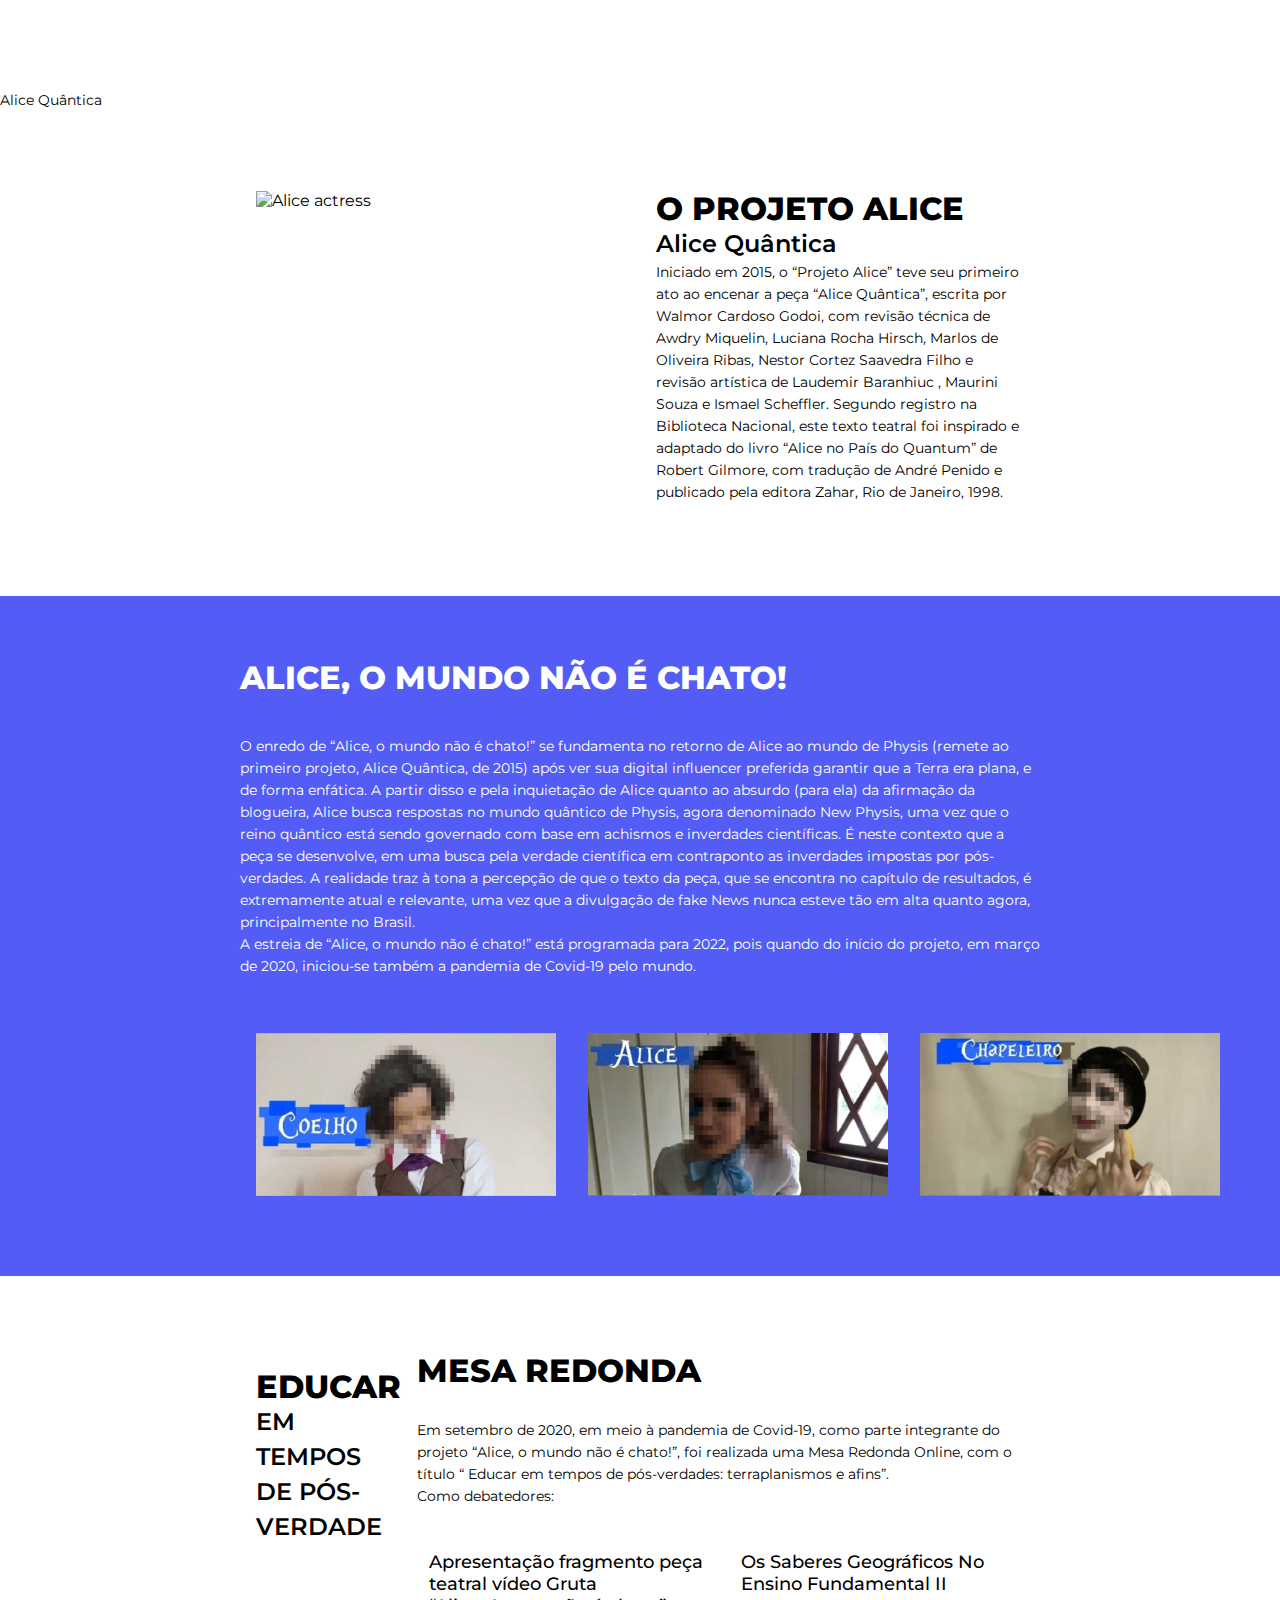
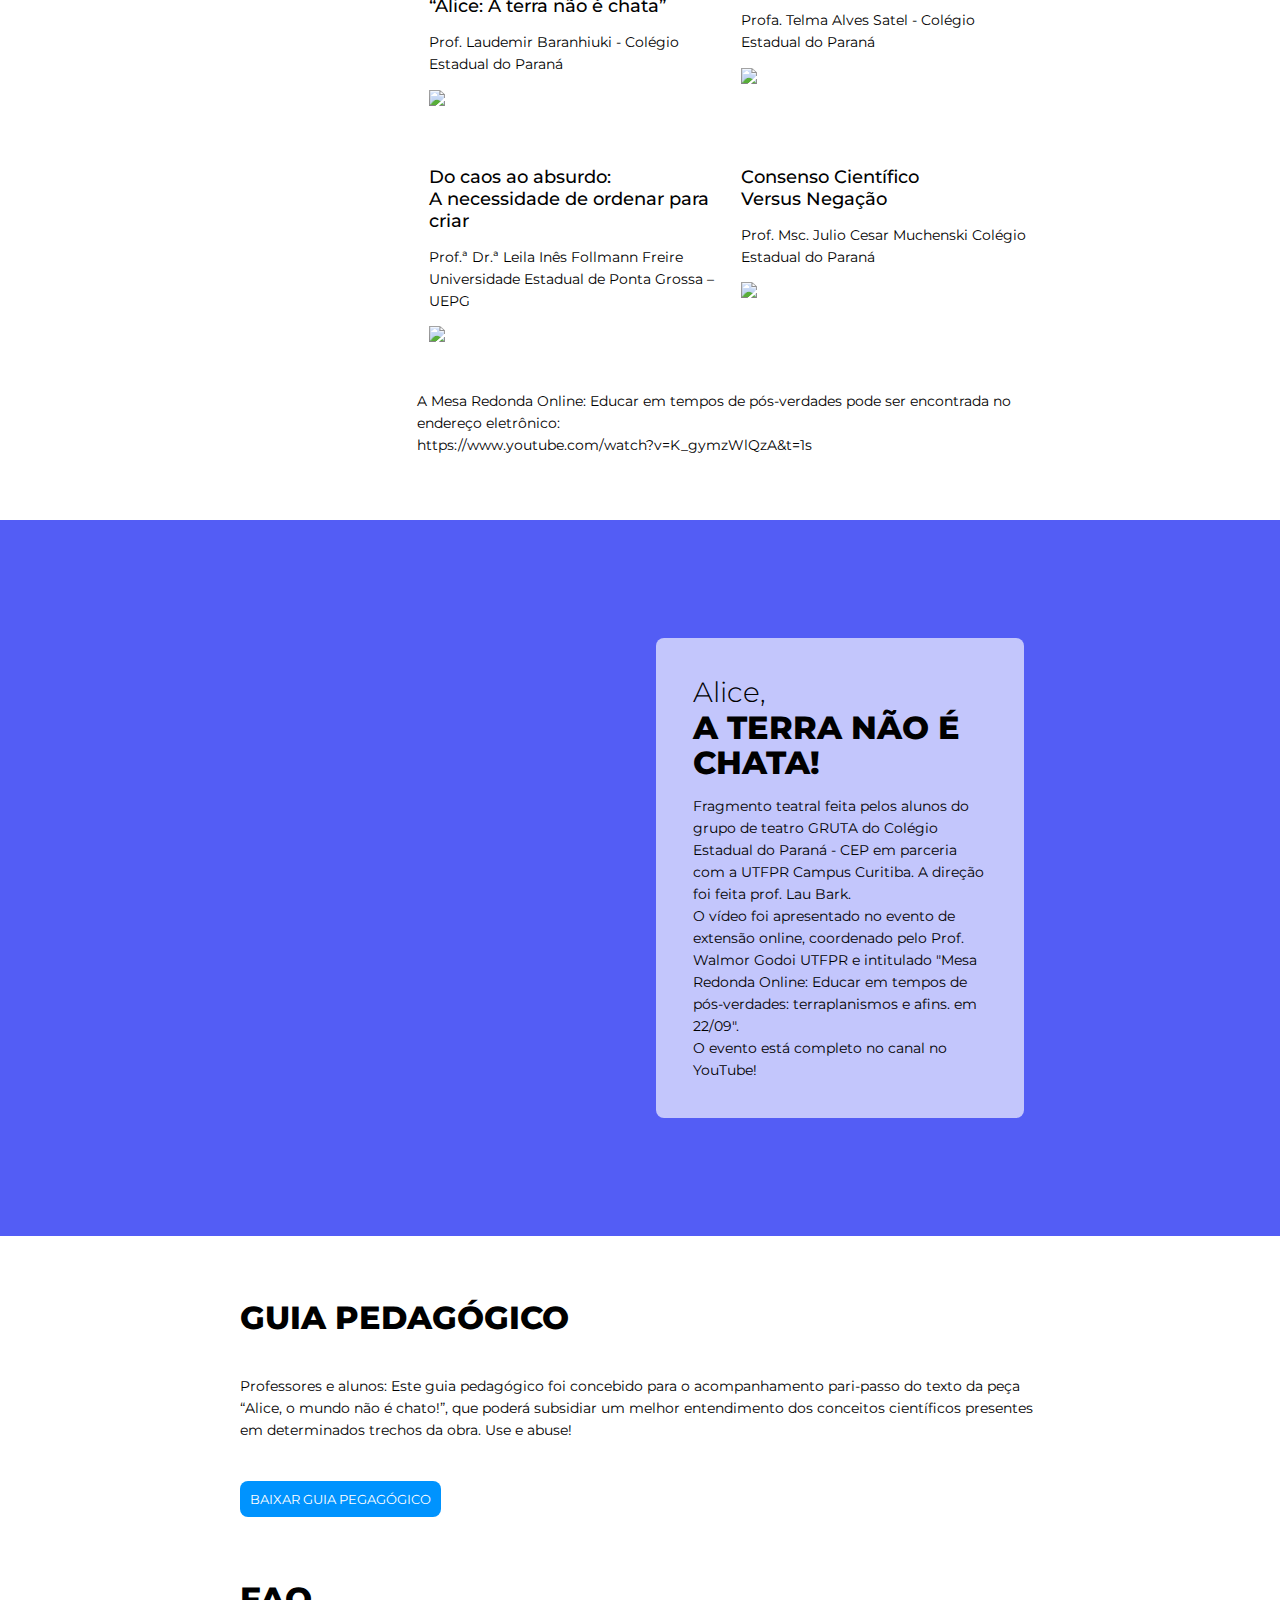
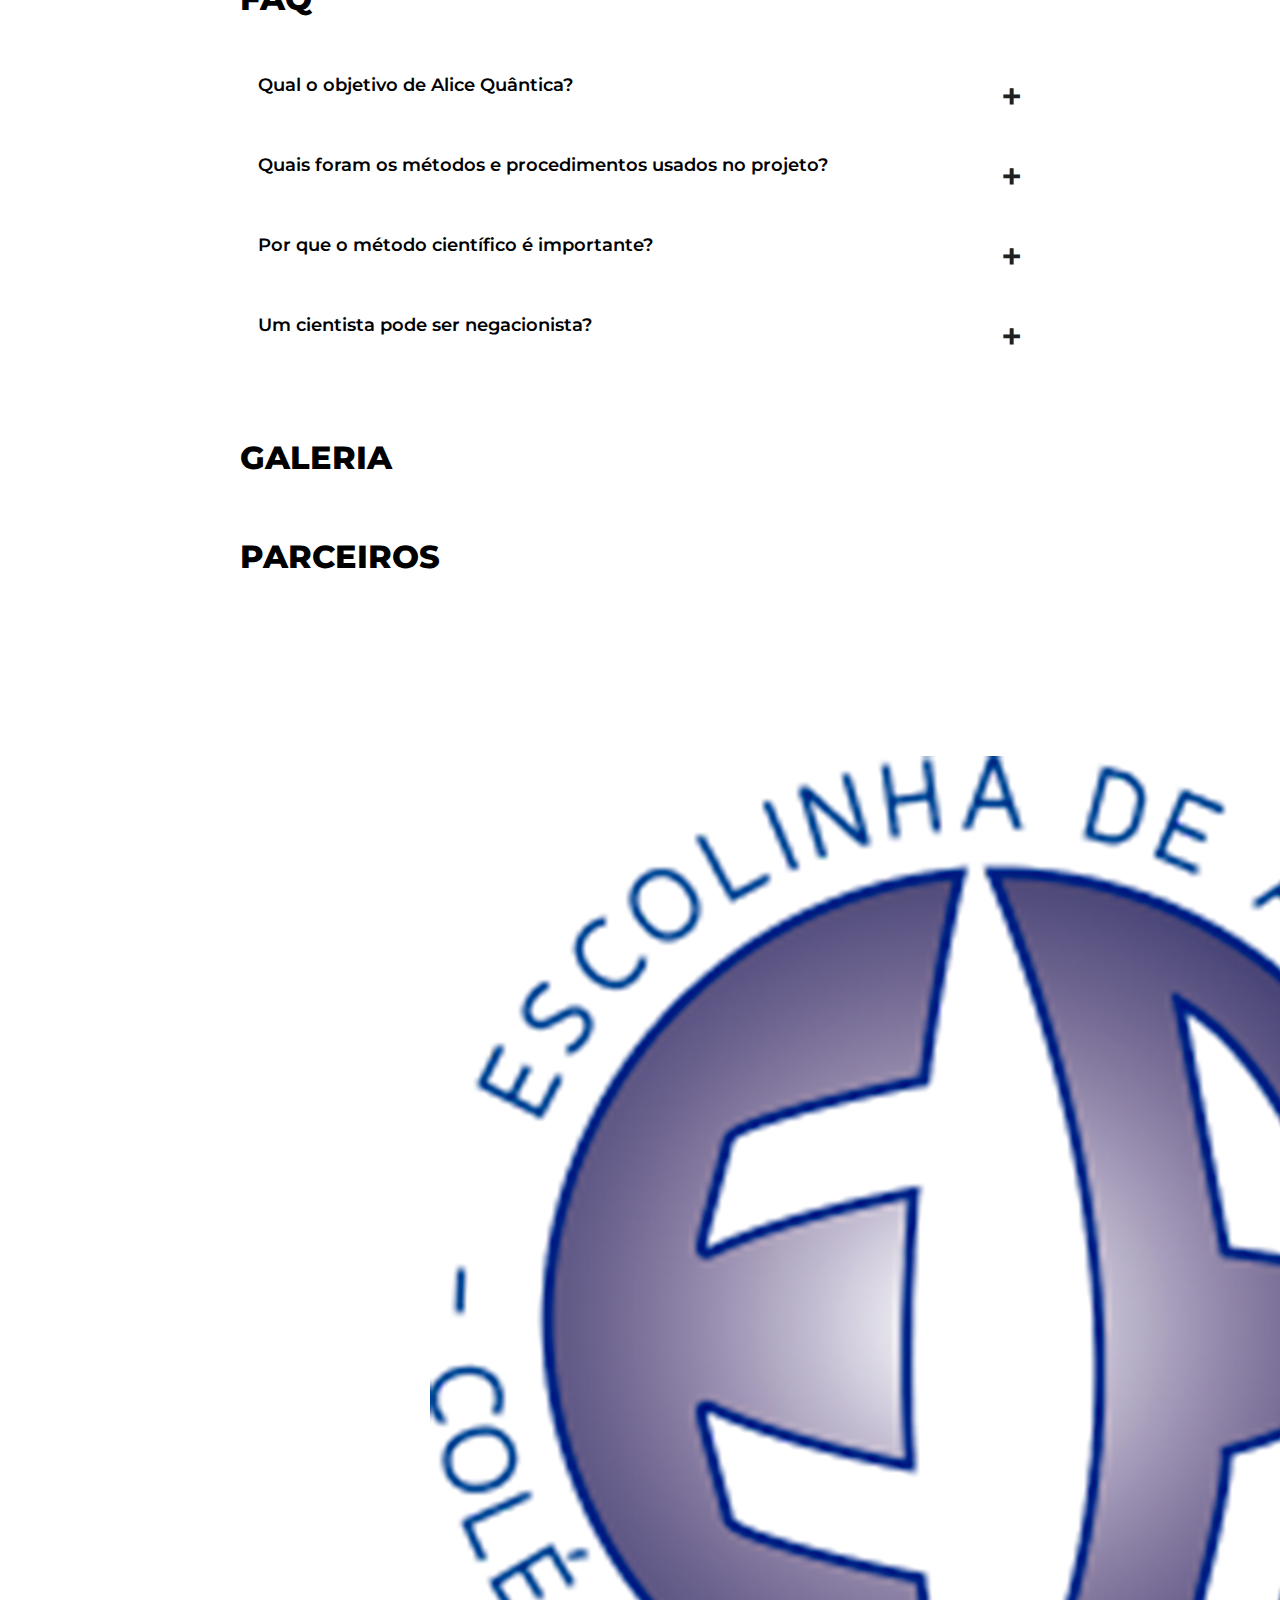
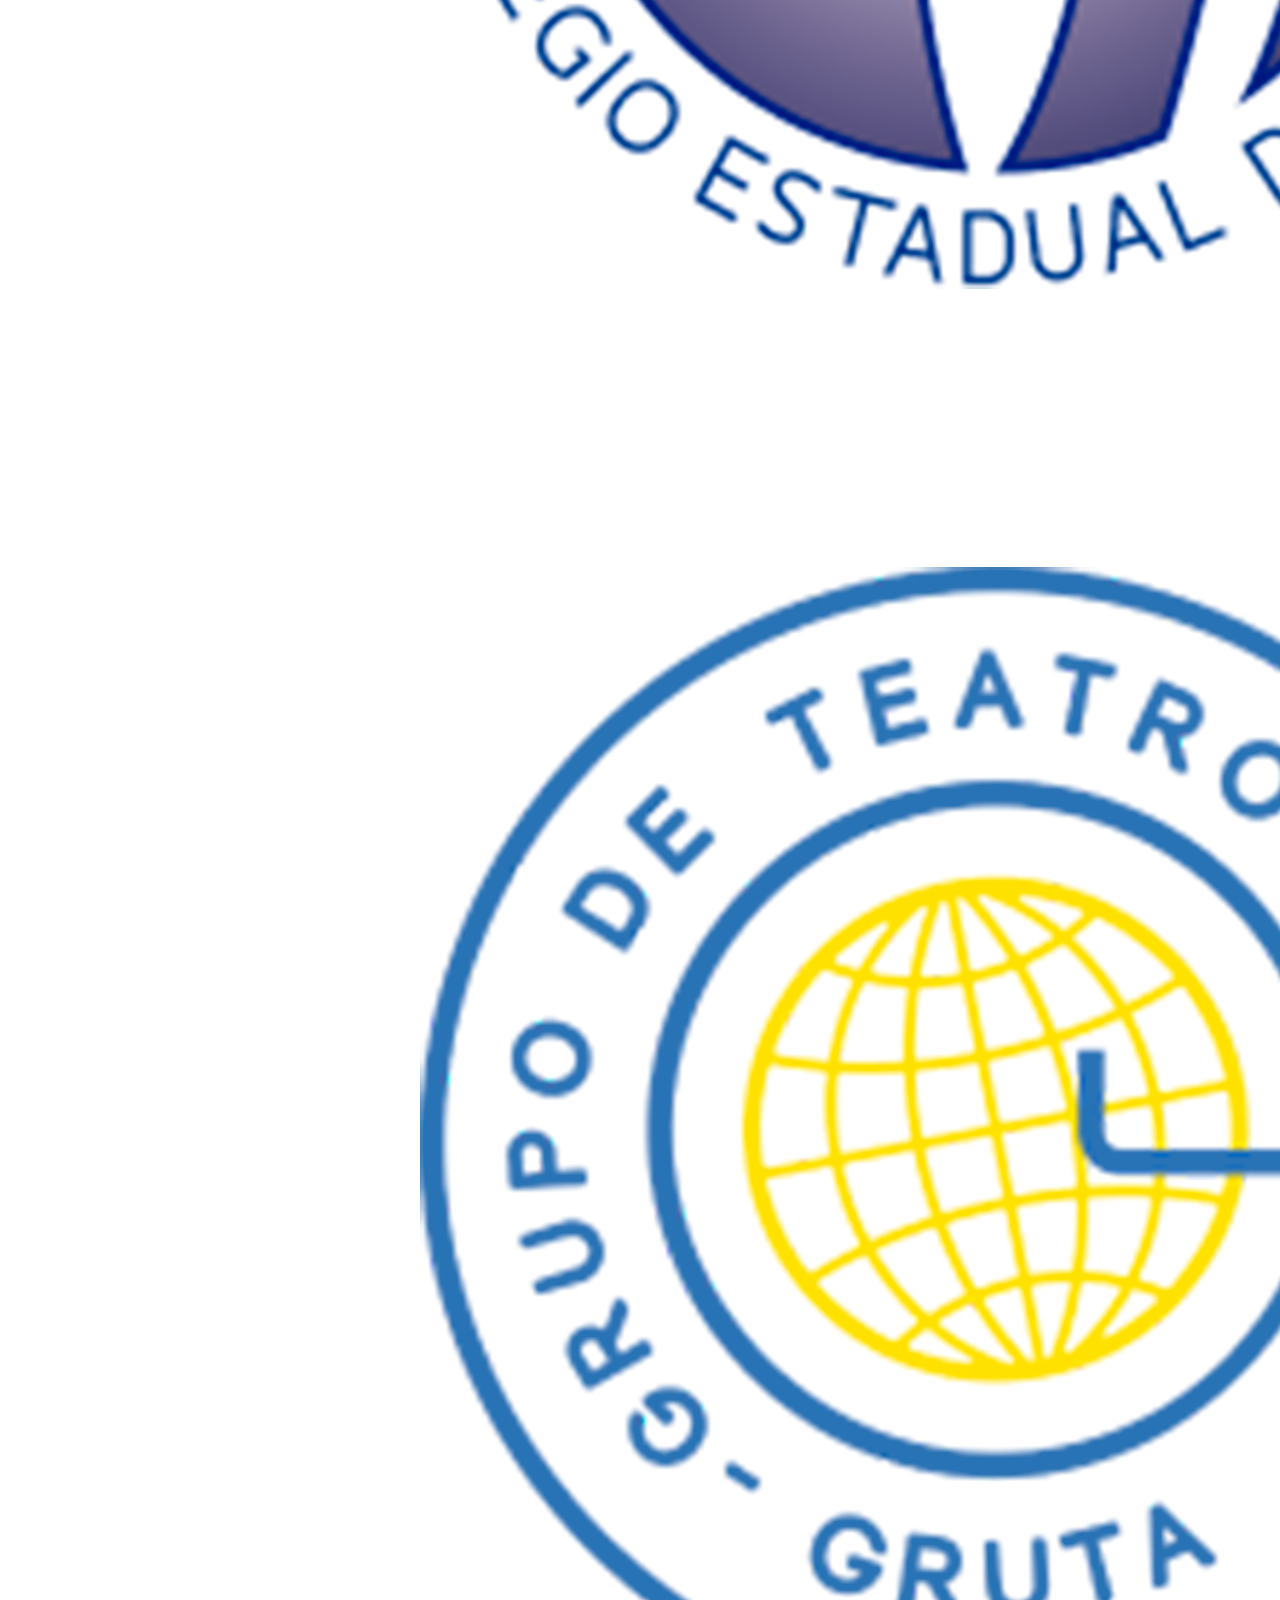
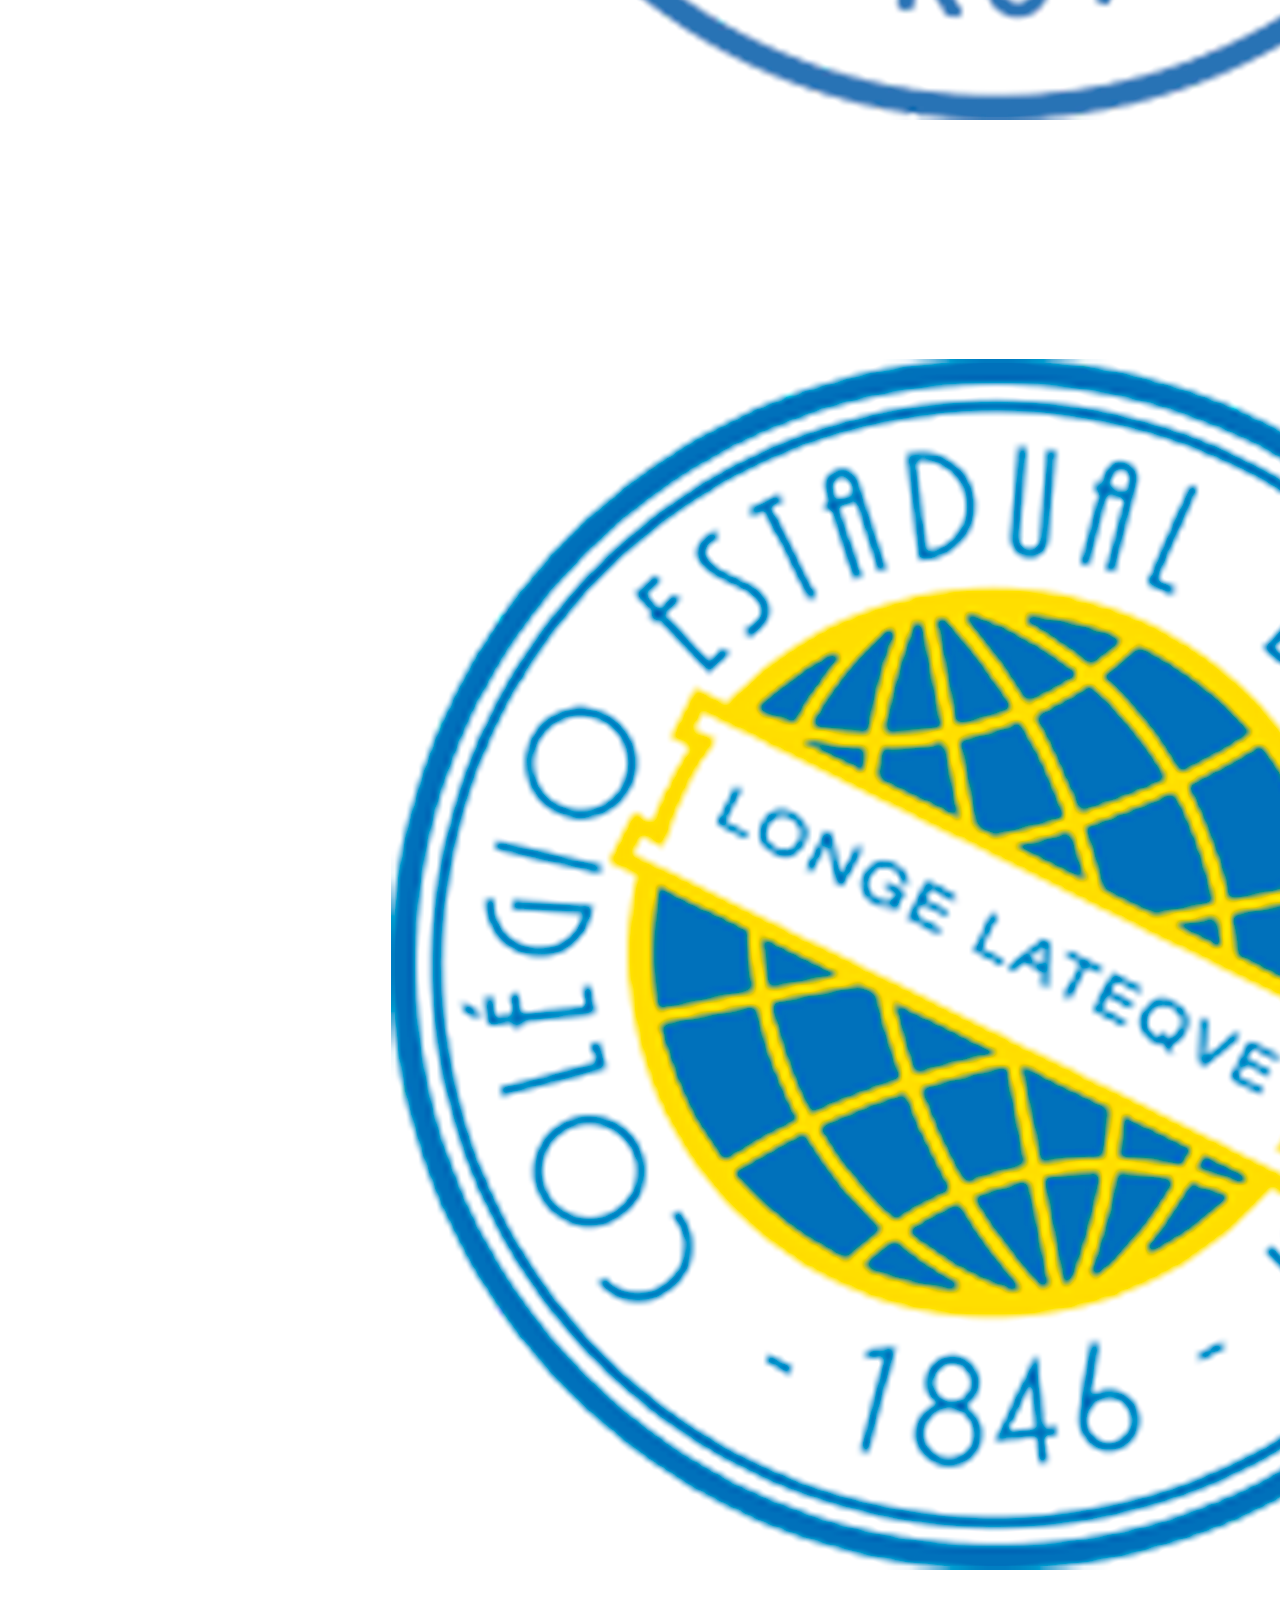
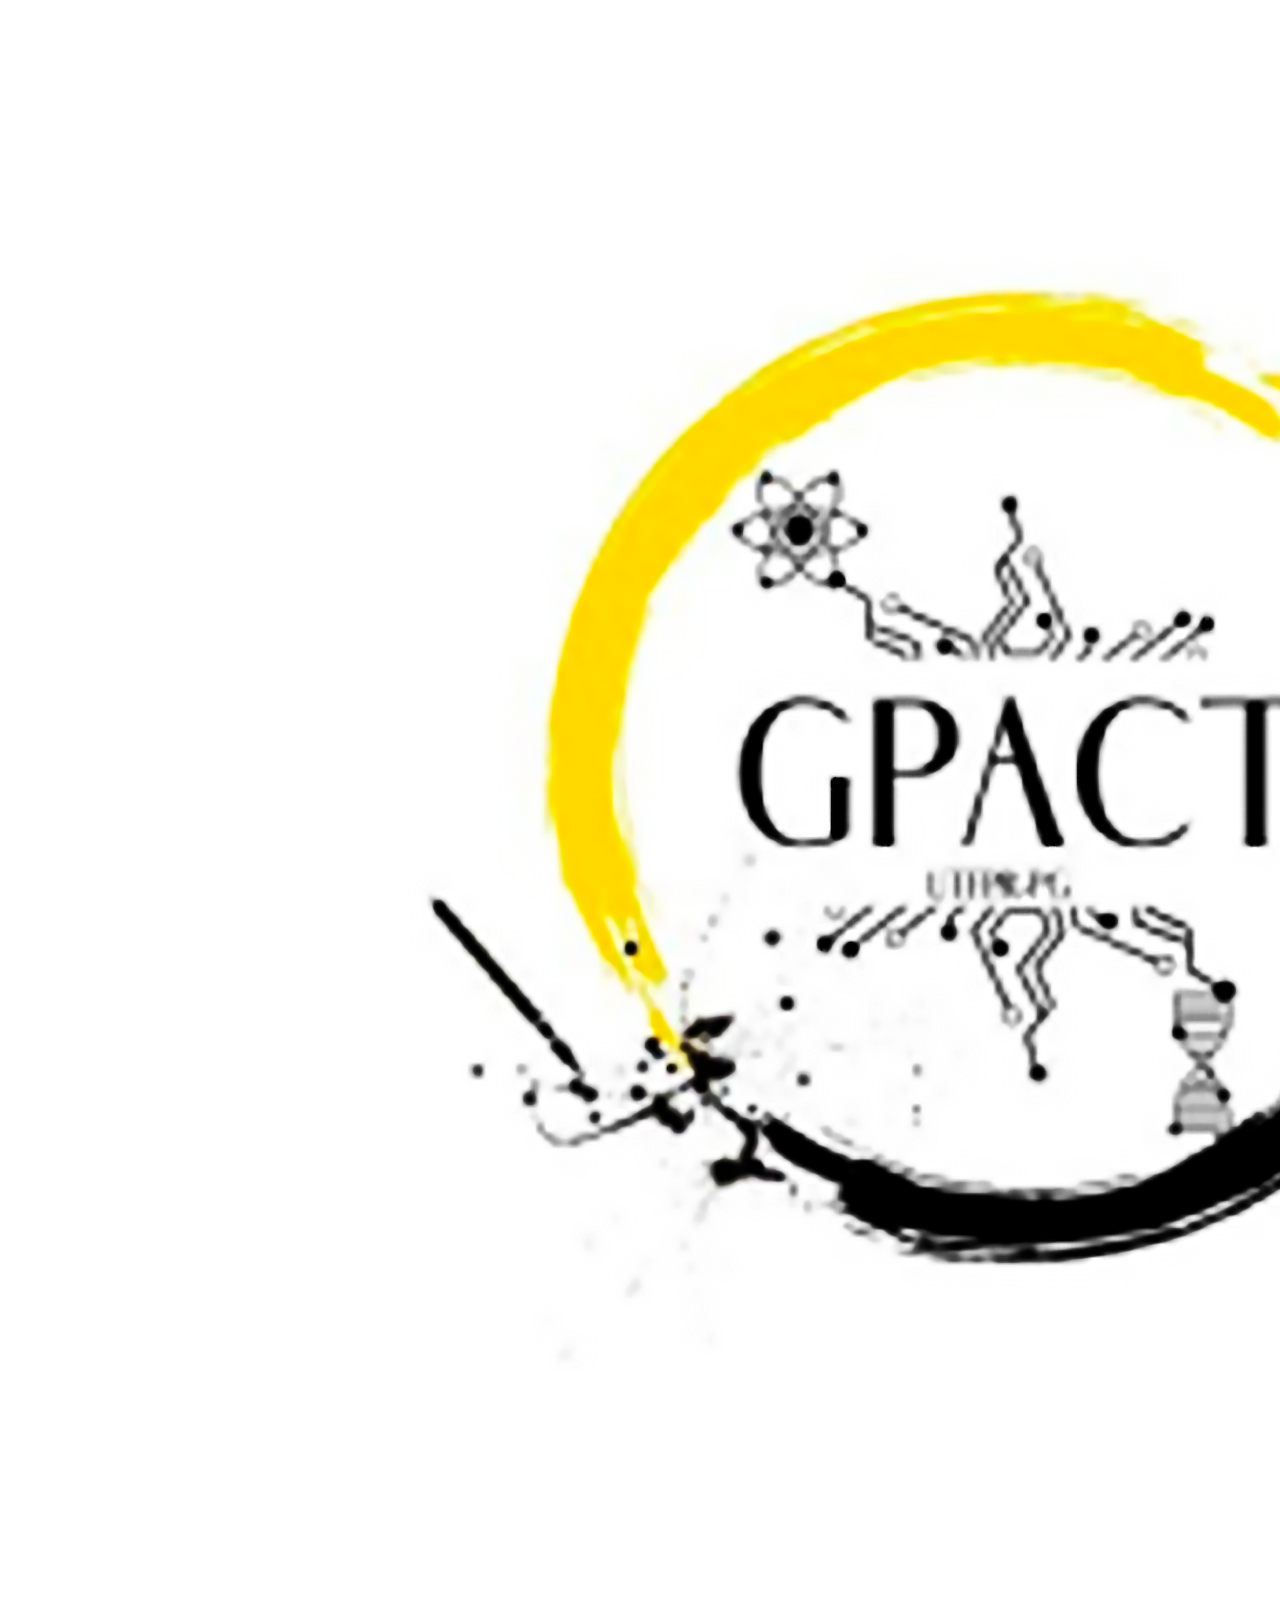
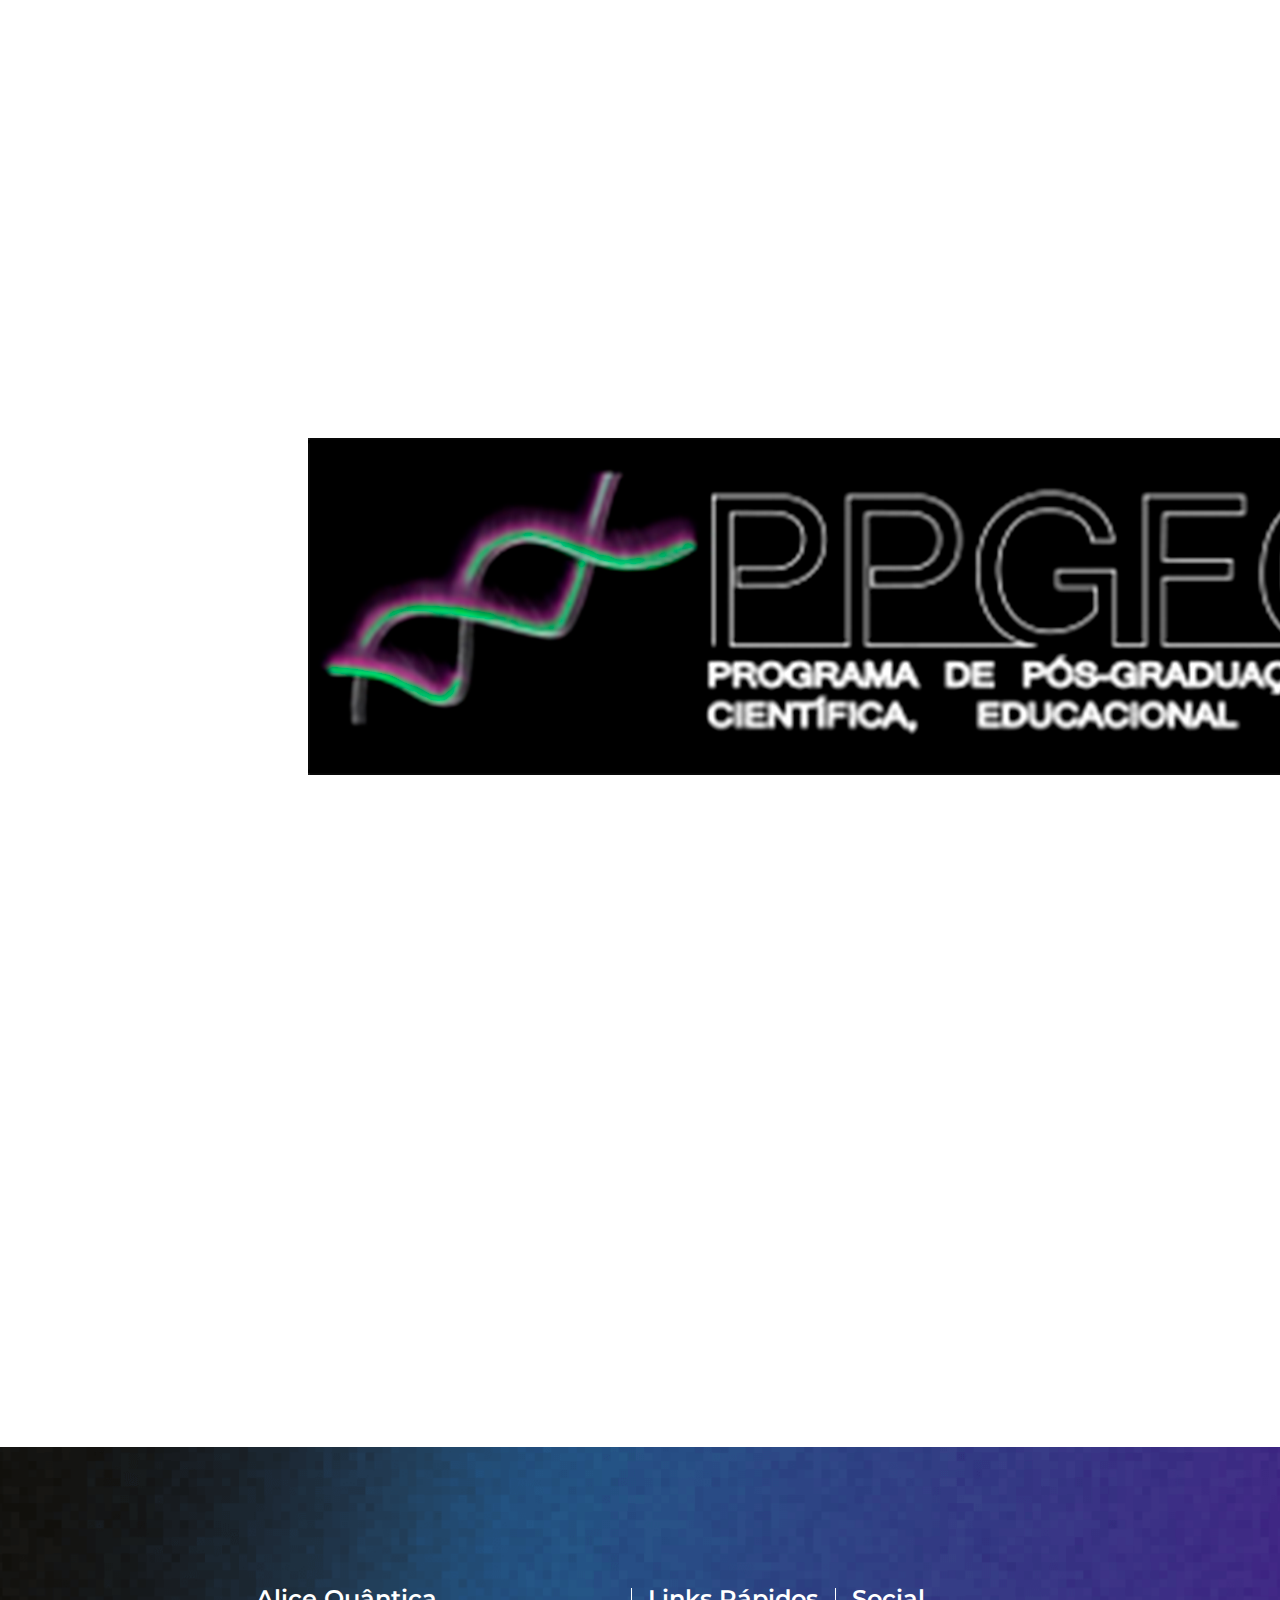
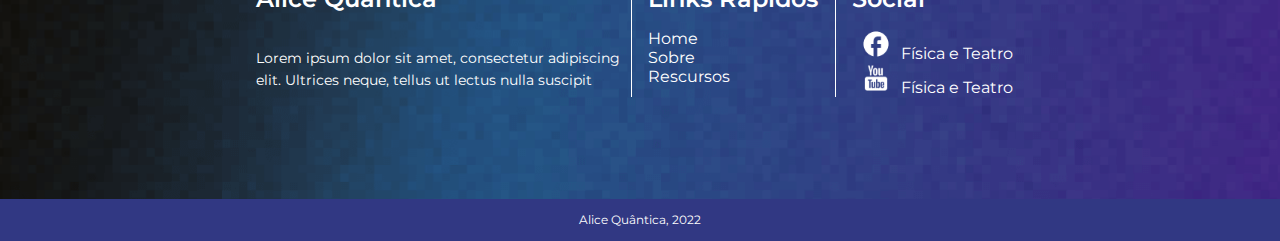
==== commit 947f0189: "fix: solutions for the navbar black background covering up title + footer positioning + page title s" ====
--- a/index.html
+++ b/index.html
@@ -1,262 +1,373 @@
 <!DOCTYPE html>
 <html lang="en">
-<head>
-    <meta charset="UTF-8">
-    <meta http-equiv="X-UA-Compatible" content="IE=edge">
-    <meta name="viewport" content="width=device-width, initial-scale=1.0">
+  <head>
+    <meta charset="UTF-8" />
+    <meta http-equiv="X-UA-Compatible" content="IE=edge" />
+    <meta name="viewport" content="width=device-width, initial-scale=1.0" />
     <title>Alice Quântica</title>
 
     <!-- style -->
-    <link rel="stylesheet" href="./src/css/main.css">
+    <link rel="stylesheet" href="./src/css/main.css" />
     <!-- animation div when scroll -->
     <link href="src/css/aos.css" rel="stylesheet" />
     <!-- slick -->
-    <link rel="stylesheet" type="text/css" href="https://cdn.jsdelivr.net/npm/slick-carousel@1.8.1/slick/slick.css"/>
-
-</head>
-    <body>
-
-        <!-- welcome -->
-        <div class="welcome">
-            <!-- navbar -->
-            <div class="navbar">
-                <div class="menu-icon" onclick="navbar()">
-                    <img src="./src/icons/bars-solid.svg" />
-                </div>
-
-                <ul id="navbar-list">
-                    <span onclick="navbar()">X</span>
-                    <li><a href="">Home</a></li>
-                    <li><a href="">Sobre</a></li>
-                    <li><a href="">Recursos</a></li>
-                </ul>
-            </div>
-
-            <!-- content -->
-            <div class="welcome__content">
-                <img src="" />
-                <p class="welcome__title" data-aos="fade-zoom-in" data-aos-offset="300" data-aos-easing="ease-in-sine">Alice Quântica</p>
-            </div>
-        </div>
-
-        <!-- about project -->
-        <div class="container mt-5 mb-5">
-            <div class="d-md-flex-d-sm-block">
-                <div class="col-12 col-md-6" data-aos="fade-right" data-aos-offset="300" data-aos-easing="ease-in-sine">
-                    <img class="about__img" src="./src/images/alice-actress.png" alt="Alice actress" />
-                </div>
-                <div class="col-12 col-md-6" data-aos="fade-left" data-aos-offset="300" data-aos-easing="ease-in-sine">
-                    <p class="title">O PROJETO ALICE</p>
-                    <p class="title--down">Alice Quântica</p>
-                    <p>
-                        Iniciado em 2015, o “Projeto Alice” teve seu primeiro ato ao encenar a peça “Alice Quântica”, escrita por Walmor Cardoso Godoi, com revisão técnica de Awdry Miquelin, Luciana Rocha Hirsch, Marlos de Oliveira Ribas, Nestor Cortez Saavedra Filho e revisão artística de Laudemir Baranhiuc , Maurini Souza e Ismael Scheffler. Segundo registro na Biblioteca Nacional, este texto teatral foi inspirado e adaptado do livro “Alice no País do Quantum” de Robert Gilmore, com tradução de André Penido e publicado pela editora Zahar, Rio de Janeiro, 1998.
-                    </p>
-                </div>
-            </div>
-        </div>
-
-        <!--play section  -->
-        <div class="the-play">
-            <div class="container pt-5 pb-5">
-                <div data-aos-duration="1500" data-aos="fade-up">
-                    <p class="title mb-5">Alice, o mundo não é chato!</p>
-                    <p>
-                        O enredo de “Alice, o mundo não é chato!” se fundamenta no retorno de Alice ao mundo de Physis (remete ao primeiro projeto, Alice Quântica, de 2015) após ver sua digital influencer preferida garantir que a Terra era plana, e de forma enfática. A partir disso e pela inquietação de Alice quanto ao absurdo (para ela) da afirmação da blogueira, Alice busca respostas no mundo quântico de Physis, agora denominado New Physis, uma vez que o reino quântico está sendo governado com base em achismos e inverdades científicas. É neste contexto que a peça se desenvolve, em uma busca pela verdade científica em contraponto as inverdades impostas por pós-verdades. A realidade traz à tona a percepção de que o texto da peça, que se encontra no capítulo de resultados, é extremamente atual e relevante, uma vez que a divulgação de fake News nunca esteve tão em alta quanto agora, principalmente no Brasil. 
-                    </p>
-                    <p>
-                        A estreia de “Alice, o mundo não é chato!” está programada para 2022, pois quando do início do projeto, em março de 2020, iniciou-se também a pandemia de Covid-19 pelo mundo.
-                    </p>
-                </div>
-                <div class="d-md-flex-d-sm-block mt-5" data-aos-duration="1800" data-aos="fade-up">
-                    <img class="alice-actors__img" src="./src/images/coelho.png" alt="">
-                    <img class="alice-actors__img" src="./src/images/alice.png" alt="">
-                    <img class="alice-actors__img" src="./src/images/chapeleiro.png" alt="">
-                </div>
-            </div>
-        </div>
-        
-        <!-- round table -->
-        <div class="container mt-5 mb-5">
-            <div class="d-md-flex-d-sm-block">
-                <div class="col-12 col-md-3 mb-auto mr-5" data-aos="fade-right" data-aos-offset="300" data-aos-easing="ease-in-sine">
-                    <p class="title">EDUCAR</p>
-                    <p class="title--down">EM TEMPOS DE PÓS-VERDADE</p>
-                </div>
-        
-                <div class="col-12 col-md-9" data-aos="fade-left" data-aos-offset="300" data-aos-easing="ease-in-sine">
-                    <p class="title pb-5">Mesa Redonda</p>
-                    <p>
-                        Em setembro de 2020, em meio à pandemia de Covid-19, como parte integrante do projeto “Alice, o mundo não é chato!”, foi realizada uma Mesa Redonda Online, com o título “ Educar em tempos de pós-verdades: terraplanismos e afins”.
-                    </p>
-                    <p>Como debatedores:</p>
-        
-                    <div class="d-md-flex-d-sm-block pt-5">
-                        <div class="col-12 col-md-6">
-                            <p class="round-table__subtitle">Apresentação fragmento peça teatral vídeo Gruta <br/> “Alice: A terra não é chata”</p>
-                            <p class="round-table__profs">Prof. Laudemir Baranhiuki - Colégio Estadual do Paraná</p>
-                            <img src="./src/images/prof-laudemir.png" />
-                        </div>
-        
-                        <div class="col-12 col-md-6">
-                            <p class="round-table__subtitle">Os Saberes Geográficos No Ensino Fundamental II</p>
-                            <p class="round-table__profs">Profa. Telma Alves Satel - Colégio Estadual do Paraná</p>
-                            <img src="./src/images/prof-telma.png" />
-                        </div>
-                    </div>
-                    <div class="d-md-flex-d-sm-block pt-5">
-                        <div class="col-12 col-md-6">
-                            <p class="round-table__subtitle">Do caos ao absurdo: <br/> A necessidade de ordenar para criar</p>
-                            <p class="round-table__profs">Prof.ª Dr.ª Leila Inês Follmann Freire
-                                Universidade Estadual de Ponta Grossa – UEPG
-                            </p>
-                            <img src="./src/images/prof-leila.png" />
-                        </div>
-                        <div class="col-12 col-md-6">
-                            <p class="round-table__subtitle">Consenso Científico <br/> Versus Negação</p>
-                            <p class="round-table__profs">
-                                Prof. Msc. Julio Cesar Muchenski
-                                Colégio Estadual do Paraná
-                            </p>
-                            <img src="./src/images/prof-julio.png" />
-                        </div>
-                    </div>
-        
-                    <div class="mt-5">
-                        <p>A Mesa Redonda Online: Educar em tempos de pós-verdades pode ser encontrada no endereço eletrônico:</p>
-                        <p>https://www.youtube.com/watch?v=K_gymzWlQzA&t=1s</p>
-                    </div>
-                </div>
-            </div>
-        </div>
-
-        <!-- video parallax -->
-        <div class="video__section mt-5 mb-5 pt-2 pb-2">
-            <div class="container">
-                <div class="d-md-flex-d-sm-block">
-                    <div class="col-12 col-md-6 m-auto-2" data-aos="fade-right" data-aos-offset="300" data-aos-easing="ease-in-sine">
-                        <iframe class="iframe" width="500" height="315" src="https://www.youtube.com/embed/oWp9jzZuYVY" title="YouTube video player" frameborder="0" allow="accelerometer; autoplay; clipboard-write; encrypted-media; gyroscope; picture-in-picture" allowfullscreen></iframe>
-                    </div>
-                    <div class="col-12 col-md-6" data-aos="fade-left" data-aos-offset="300" data-aos-easing="ease-in-sine">
-                        <div class="card">
-                            <p class="title--upper">Alice,</p>
-                            <p class="title">a Terra não é chata!</p>
-        
-                            <div class="pt-5">
-                                <p>
-                                    Fragmento teatral feita pelos alunos do grupo de teatro GRUTA do Colégio Estadual do Paraná - CEP em parceria com a UTFPR Campus Curitiba. A direção foi feita prof. Lau Bark.
-                                </p>
-                                <p>
-                                    O vídeo foi apresentado no evento de extensão online, coordenado pelo Prof. Walmor Godoi UTFPR e intitulado "Mesa Redonda Online: Educar em tempos de pós-verdades: terraplanismos e afins. em 22/09".
-                                </p>
-                                <p>
-                                    O evento está completo no canal no YouTube!
-                                </p>
-                            </div>
-                        </div>
-                    </div>
-                </div>
-            </div>
-        </div>
-
-        <!-- pedagogical guide -->
-        <div class="container mt-5 mb-5">
-            <p class="title mb-5">Guia pedagógico</p>
+    <link
+      rel="stylesheet"
+      type="text/css"
+      href="https://cdn.jsdelivr.net/npm/slick-carousel@1.8.1/slick/slick.css"
+    />
+  </head>
+  <body>
+    <!-- welcome -->
+    <div class="welcome">
+      <!-- navbar -->
+      <div class="navbar">
+        <div class="menu-icon" onclick="navbar()">
+          <img src="./src/icons/bars-solid.svg" />
+        </div>
+
+        <ul id="navbar-list">
+          <span onclick="navbar()">X</span>
+          <li><a href="/index.html">Home</a></li>
+          <li><a href="/about.html">Sobre</a></li>
+          <li><a href="/resources.html">Recursos</a></li>
+        </ul>
+      </div>
+
+      <!-- content -->
+      <div class="welcome__content">
+        <img src="" />
+        <p
+          class="welcome__title"
+          data-aos="fade-zoom-in"
+          data-aos-offset="300"
+          data-aos-easing="ease-in-sine"
+        >
+          Alice Quântica
+        </p>
+      </div>
+    </div>
+
+    <!-- about project -->
+    <div class="container mt-5 mb-5">
+      <div class="d-md-flex-d-sm-block">
+        <div
+          class="col-12 col-md-6"
+          data-aos="fade-right"
+          data-aos-offset="300"
+          data-aos-easing="ease-in-sine"
+        >
+          <img class="about__img" src="./src/images/alice-actress.png" alt="Alice actress" />
+        </div>
+        <div
+          class="col-12 col-md-6"
+          data-aos="fade-left"
+          data-aos-offset="300"
+          data-aos-easing="ease-in-sine"
+        >
+          <p class="title">O PROJETO ALICE</p>
+          <p class="title--down">Alice Quântica</p>
+          <p>
+            Iniciado em 2015, o “Projeto Alice” teve seu primeiro ato ao encenar a peça “Alice
+            Quântica”, escrita por Walmor Cardoso Godoi, com revisão técnica de Awdry Miquelin,
+            Luciana Rocha Hirsch, Marlos de Oliveira Ribas, Nestor Cortez Saavedra Filho e revisão
+            artística de Laudemir Baranhiuc , Maurini Souza e Ismael Scheffler. Segundo registro na
+            Biblioteca Nacional, este texto teatral foi inspirado e adaptado do livro “Alice no País
+            do Quantum” de Robert Gilmore, com tradução de André Penido e publicado pela editora
+            Zahar, Rio de Janeiro, 1998.
+          </p>
+        </div>
+      </div>
+    </div>
+
+    <!--play section  -->
+    <div class="the-play">
+      <div class="container pt-5 pb-5">
+        <div data-aos-duration="1500" data-aos="fade-up">
+          <p class="title mb-5">Alice, o mundo não é chato!</p>
+          <p>
+            O enredo de “Alice, o mundo não é chato!” se fundamenta no retorno de Alice ao mundo de
+            Physis (remete ao primeiro projeto, Alice Quântica, de 2015) após ver sua digital
+            influencer preferida garantir que a Terra era plana, e de forma enfática. A partir disso
+            e pela inquietação de Alice quanto ao absurdo (para ela) da afirmação da blogueira,
+            Alice busca respostas no mundo quântico de Physis, agora denominado New Physis, uma vez
+            que o reino quântico está sendo governado com base em achismos e inverdades científicas.
+            É neste contexto que a peça se desenvolve, em uma busca pela verdade científica em
+            contraponto as inverdades impostas por pós-verdades. A realidade traz à tona a percepção
+            de que o texto da peça, que se encontra no capítulo de resultados, é extremamente atual
+            e relevante, uma vez que a divulgação de fake News nunca esteve tão em alta quanto
+            agora, principalmente no Brasil.
+          </p>
+          <p>
+            A estreia de “Alice, o mundo não é chato!” está programada para 2022, pois quando do
+            início do projeto, em março de 2020, iniciou-se também a pandemia de Covid-19 pelo
+            mundo.
+          </p>
+        </div>
+        <div class="d-md-flex-d-sm-block mt-5" data-aos-duration="1800" data-aos="fade-up">
+          <img class="alice-actors__img" src="./src/images/coelho.png" alt="" />
+          <img class="alice-actors__img" src="./src/images/alice.png" alt="" />
+          <img class="alice-actors__img" src="./src/images/chapeleiro.png" alt="" />
+        </div>
+      </div>
+    </div>
+
+    <!-- round table -->
+    <div class="container mt-5 mb-5">
+      <div class="d-md-flex-d-sm-block">
+        <div
+          class="col-12 col-md-3 mb-auto mr-5"
+          data-aos="fade-right"
+          data-aos-offset="300"
+          data-aos-easing="ease-in-sine"
+        >
+          <p class="title">EDUCAR</p>
+          <p class="title--down">EM TEMPOS DE PÓS-VERDADE</p>
+        </div>
+
+        <div
+          class="col-12 col-md-9"
+          data-aos="fade-left"
+          data-aos-offset="300"
+          data-aos-easing="ease-in-sine"
+        >
+          <p class="title pb-5">Mesa Redonda</p>
+          <p>
+            Em setembro de 2020, em meio à pandemia de Covid-19, como parte integrante do projeto
+            “Alice, o mundo não é chato!”, foi realizada uma Mesa Redonda Online, com o título “
+            Educar em tempos de pós-verdades: terraplanismos e afins”.
+          </p>
+          <p>Como debatedores:</p>
+
+          <div class="d-md-flex-d-sm-block pt-5">
+            <div class="col-12 col-md-6">
+              <p class="round-table__subtitle">
+                Apresentação fragmento peça teatral vídeo Gruta <br />
+                “Alice: A terra não é chata”
+              </p>
+              <p class="round-table__profs">
+                Prof. Laudemir Baranhiuki - Colégio Estadual do Paraná
+              </p>
+              <img src="./src/images/prof-laudemir.png" />
+            </div>
+
+            <div class="col-12 col-md-6">
+              <p class="round-table__subtitle">Os Saberes Geográficos No Ensino Fundamental II</p>
+              <p class="round-table__profs">
+                Profa. Telma Alves Satel - Colégio Estadual do Paraná
+              </p>
+              <img src="./src/images/prof-telma.png" />
+            </div>
+          </div>
+          <div class="d-md-flex-d-sm-block pt-5">
+            <div class="col-12 col-md-6">
+              <p class="round-table__subtitle">
+                Do caos ao absurdo: <br />
+                A necessidade de ordenar para criar
+              </p>
+              <p class="round-table__profs">
+                Prof.ª Dr.ª Leila Inês Follmann Freire Universidade Estadual de Ponta Grossa – UEPG
+              </p>
+              <img src="./src/images/prof-leila.png" />
+            </div>
+            <div class="col-12 col-md-6">
+              <p class="round-table__subtitle">
+                Consenso Científico <br />
+                Versus Negação
+              </p>
+              <p class="round-table__profs">
+                Prof. Msc. Julio Cesar Muchenski Colégio Estadual do Paraná
+              </p>
+              <img src="./src/images/prof-julio.png" />
+            </div>
+          </div>
+
+          <div class="mt-5">
             <p>
-                Professores e alunos: Este guia pedagógico foi concebido para o acompanhamento pari-passo do texto da peça “Alice, o mundo não é chato!”, que poderá subsidiar um melhor entendimento dos conceitos científicos presentes em determinados trechos da obra. Use e abuse!
+              A Mesa Redonda Online: Educar em tempos de pós-verdades pode ser encontrada no
+              endereço eletrônico:
             </p>
-            <button class="pedagogical-guide__btn mt-5">Baixar guia pegagógico</button>
-        </div>
-
-        <!-- faq -->
-        <div class="container mt-5 mb-5">
-            <p class="title pb-5">FAQ</p>
-            <div>
-                <button class="collapsible">Qual o objetivo de Alice Quântica?</button>
-                <div class="collapsible__content">Lorem ipsulum</div>
-            </div>
-            <div>
-                <button class="collapsible">Quais foram os métodos e procedimentos usados no projeto?</button>
-                <div class="collapsible__content">Lorem ipsulum</div>
-            </div>
-            <div>
-                <button class="collapsible">Por que o método científico é importante?</button>
-                <div class="collapsible__content">Lorem ipsulum</div>
-            </div>
-            <div>
-                <button class="collapsible">Um cientista pode ser negacionista?</button>
-                <div class="collapsible__content">Lorem ipsulum</div>
-            </div>
-        </div>
-
-        <!-- gallery -->
-        <div class="container mt-5 mb-5">
-            <p class="title">Galeria</p>
-            <!-- TODO: gallery -->
-        </div>
-
-        <!-- partners -->
-        <div class="partners"> 
-            <div class="container mt-5 mb-5">
-                <p class="title mb-5">Parceiros</p>
-                <div class="partners__carousel">
-                    <div><img src="./src/images/partners/e-escolinha-de-arte.png" alt="Logo Escolinha de Arte - CEP"></div>
-                    <div><img src="./src/images/partners/e-gruta.png" alt="Logo Grupo de Teatro Amador - GRUTA"></div>
-                    <div><img src="./src/images/partners/e-colegio-estadual-pr.png" alt="Logo Colegio Estadual Do Parana"></div>
-                    <div><img src="./src/images/partners/e-gpact.png" alt="Logo GPACT "></div>
-                    <div><img src="./src//images//partners/e-ppgfcet.png" alt="Logo PPGFCET"></div>
-                </div>
-            </div>
-        </div>
-        
-        <footer>
-            <div class="container pt-5 pb-2">
-                <div class="footer__content d-md-flex-d-sm-block" data-aos-duration="1500" data-aos="fade-up">
-                    <div class="col-12 col-md-6">
-                        <p class="footer__title">Alice Quântica</p>
-                        <p class="footer__description">
-                            Lorem ipsum dolor sit amet, consectetur adipiscing elit. Ultrices neque, tellus ut lectus nulla  suscipit
-                        </p>
-                    </div>
-                    <div class="col-12 col-md-3">
-                        <p class="footer__title">Links Rápidos</p>
-                        <ul class="footer__list">
-                            <li><a href="">Home</a></li>
-                            <li><a href="">Sobre</a></li>
-                            <li><a href="">Rescursos</a></li>
-                        </ul>
-                    </div>
-                    <div class="col-12 col-md-3">
-                        <p class="footer__title">Social</p>
-                        <ul class="footer__list">
-                            <li>
-                                <a href="https://www.facebook.com/fisicateatroCEPUTFPR " target="_blank">
-                                    <img class="footer__icon" src="./src/icons/face.png" />Física e Teatro
-                                </a>
-                            </li>
-                            <li>
-                                <a href="https://www.youtube.com/channel/UCvYNVQiEKH9-pH703bOqd2w" target="_blank">
-                                    <img class="footer__icon" src="./src/icons/youtube.png" />Física e Teatro
-                                </a>
-                            </li>
-                        </ul>
-                    </div>
-                </div>
-            </div>
-            <div class="footer__copyright">
-                <p>Alice Quântica, 2022</p>
-            </div>
-        </footer>
-
-        <script src="https://code.jquery.com/jquery-3.6.0.min.js"></script>
-        <script type="text/javascript" src="https://cdn.jsdelivr.net/npm/slick-carousel@1.8.1/slick/slick.min.js"></script>
-
-        <!-- animation div when scroll -->
-        <script src="src/js/aos.js"></script>
-        <script>
-            AOS.init();
-        </script>
-        
-        <script src="./src/js/main.js"></script>
-
-    </body>
-</html>+            <p>https://www.youtube.com/watch?v=K_gymzWlQzA&t=1s</p>
+          </div>
+        </div>
+      </div>
+    </div>
+
+    <!-- video parallax -->
+    <div class="video__section mt-5 mb-5 pt-2 pb-2">
+      <div class="container">
+        <div class="d-md-flex-d-sm-block">
+          <div
+            class="col-12 col-md-6 m-auto-2"
+            data-aos="fade-right"
+            data-aos-offset="300"
+            data-aos-easing="ease-in-sine"
+          >
+            <iframe
+              class="iframe"
+              width="500"
+              height="315"
+              src="https://www.youtube.com/embed/oWp9jzZuYVY"
+              title="YouTube video player"
+              frameborder="0"
+              allow="accelerometer; autoplay; clipboard-write; encrypted-media; gyroscope; picture-in-picture"
+              allowfullscreen
+            ></iframe>
+          </div>
+          <div
+            class="col-12 col-md-6"
+            data-aos="fade-left"
+            data-aos-offset="300"
+            data-aos-easing="ease-in-sine"
+          >
+            <div class="card">
+              <p class="title--upper">Alice,</p>
+              <p class="title">a Terra não é chata!</p>
+
+              <div class="pt-5">
+                <p>
+                  Fragmento teatral feita pelos alunos do grupo de teatro GRUTA do Colégio Estadual
+                  do Paraná - CEP em parceria com a UTFPR Campus Curitiba. A direção foi feita prof.
+                  Lau Bark.
+                </p>
+                <p>
+                  O vídeo foi apresentado no evento de extensão online, coordenado pelo Prof. Walmor
+                  Godoi UTFPR e intitulado "Mesa Redonda Online: Educar em tempos de pós-verdades:
+                  terraplanismos e afins. em 22/09".
+                </p>
+                <p>O evento está completo no canal no YouTube!</p>
+              </div>
+            </div>
+          </div>
+        </div>
+      </div>
+    </div>
+
+    <!-- pedagogical guide -->
+    <div class="container mt-5 mb-5">
+      <p class="title mb-5">Guia pedagógico</p>
+      <p>
+        Professores e alunos: Este guia pedagógico foi concebido para o acompanhamento pari-passo do
+        texto da peça “Alice, o mundo não é chato!”, que poderá subsidiar um melhor entendimento dos
+        conceitos científicos presentes em determinados trechos da obra. Use e abuse!
+      </p>
+      <button class="pedagogical-guide__btn mt-5">Baixar guia pegagógico</button>
+    </div>
+
+    <!-- faq -->
+    <div class="container mt-5 mb-5">
+      <p class="title pb-5">FAQ</p>
+      <div>
+        <button class="collapsible">Qual o objetivo de Alice Quântica?</button>
+        <div class="collapsible__content">Lorem ipsulum</div>
+      </div>
+      <div>
+        <button class="collapsible">
+          Quais foram os métodos e procedimentos usados no projeto?
+        </button>
+        <div class="collapsible__content">Lorem ipsulum</div>
+      </div>
+      <div>
+        <button class="collapsible">Por que o método científico é importante?</button>
+        <div class="collapsible__content">Lorem ipsulum</div>
+      </div>
+      <div>
+        <button class="collapsible">Um cientista pode ser negacionista?</button>
+        <div class="collapsible__content">Lorem ipsulum</div>
+      </div>
+    </div>
+
+    <!-- gallery -->
+    <div class="container mt-5 mb-5">
+      <p class="title">Galeria</p>
+      <!-- TODO: gallery -->
+    </div>
+
+    <!-- partners -->
+    <div class="partners">
+      <div class="container mt-5 mb-5">
+        <p class="title mb-5">Parceiros</p>
+        <div class="partners__carousel">
+          <div>
+            <img
+              src="./src/images/partners/e-escolinha-de-arte.png"
+              alt="Logo Escolinha de Arte - CEP"
+            />
+          </div>
+          <div>
+            <img
+              src="./src/images/partners/e-gruta.png"
+              alt="Logo Grupo de Teatro Amador - GRUTA"
+            />
+          </div>
+          <div>
+            <img
+              src="./src/images/partners/e-colegio-estadual-pr.png"
+              alt="Logo Colegio Estadual Do Parana"
+            />
+          </div>
+          <div><img src="./src/images/partners/e-gpact.png" alt="Logo GPACT " /></div>
+          <div><img src="./src//images//partners/e-ppgfcet.png" alt="Logo PPGFCET" /></div>
+        </div>
+      </div>
+    </div>
+
+    <footer>
+      <div class="container pt-5 pb-2">
+        <div
+          class="footer__content d-md-flex-d-sm-block"
+          data-aos-duration="1500"
+          data-aos="fade-up"
+        >
+          <div class="col-12 col-md-6">
+            <p class="footer__title">Alice Quântica</p>
+            <p class="footer__description">
+              Lorem ipsum dolor sit amet, consectetur adipiscing elit. Ultrices neque, tellus ut
+              lectus nulla suscipit
+            </p>
+          </div>
+          <div class="col-12 col-md-3">
+            <p class="footer__title">Links Rápidos</p>
+            <ul class="footer__list">
+              <li><a href="">Home</a></li>
+              <li><a href="">Sobre</a></li>
+              <li><a href="">Rescursos</a></li>
+            </ul>
+          </div>
+          <div class="col-12 col-md-3">
+            <p class="footer__title">Social</p>
+            <ul class="footer__list">
+              <li>
+                <a href="https://www.facebook.com/fisicateatroCEPUTFPR " target="_blank">
+                  <img class="footer__icon" src="./src/icons/face.png" />Física e Teatro
+                </a>
+              </li>
+              <li>
+                <a href="https://www.youtube.com/channel/UCvYNVQiEKH9-pH703bOqd2w" target="_blank">
+                  <img class="footer__icon" src="./src/icons/youtube.png" />Física e Teatro
+                </a>
+              </li>
+            </ul>
+          </div>
+        </div>
+      </div>
+      <div class="footer__copyright">
+        <p>Alice Quântica, 2022</p>
+      </div>
+    </footer>
+
+    <script src="https://code.jquery.com/jquery-3.6.0.min.js"></script>
+    <script
+      type="text/javascript"
+      src="https://cdn.jsdelivr.net/npm/slick-carousel@1.8.1/slick/slick.min.js"
+    ></script>
+
+    <!-- animation div when scroll -->
+    <script src="src/js/aos.js"></script>
+    <script>
+      AOS.init();
+    </script>
+
+    <script src="./src/js/main.js"></script>
+  </body>
+</html>
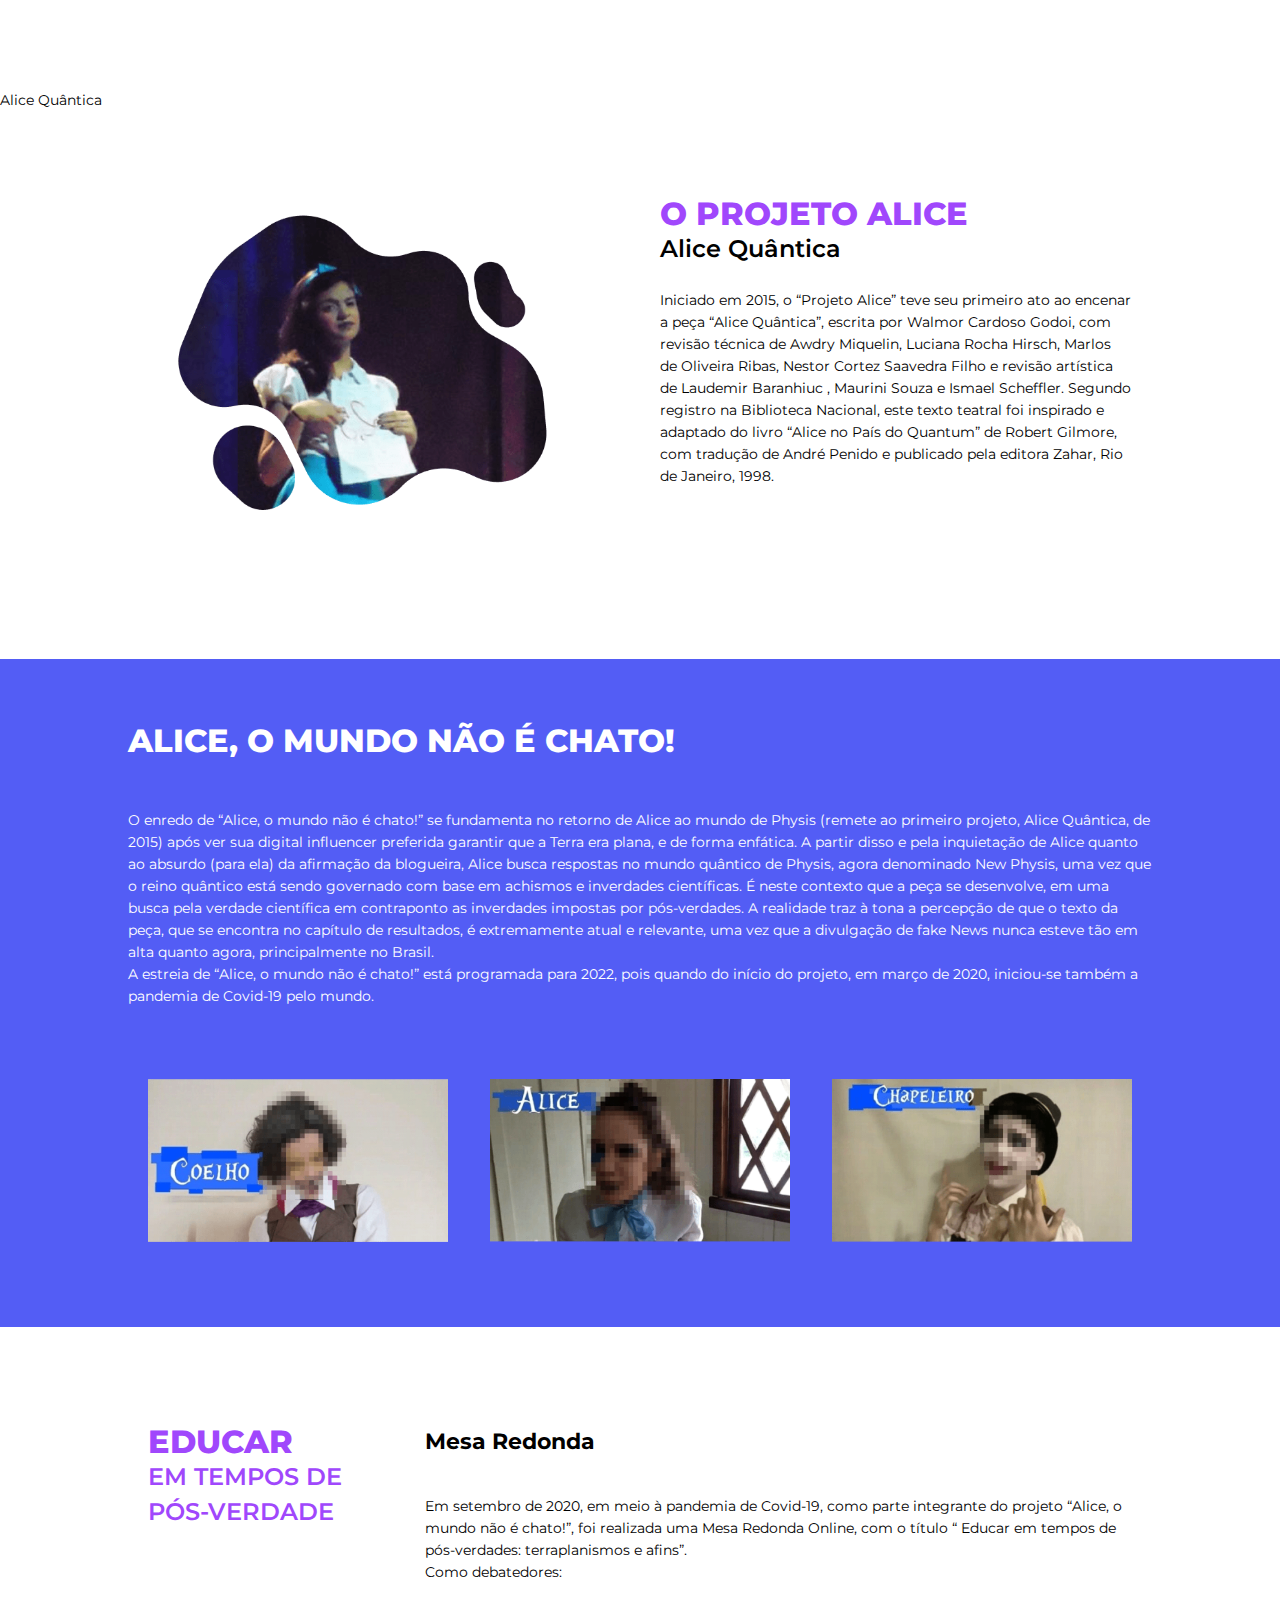
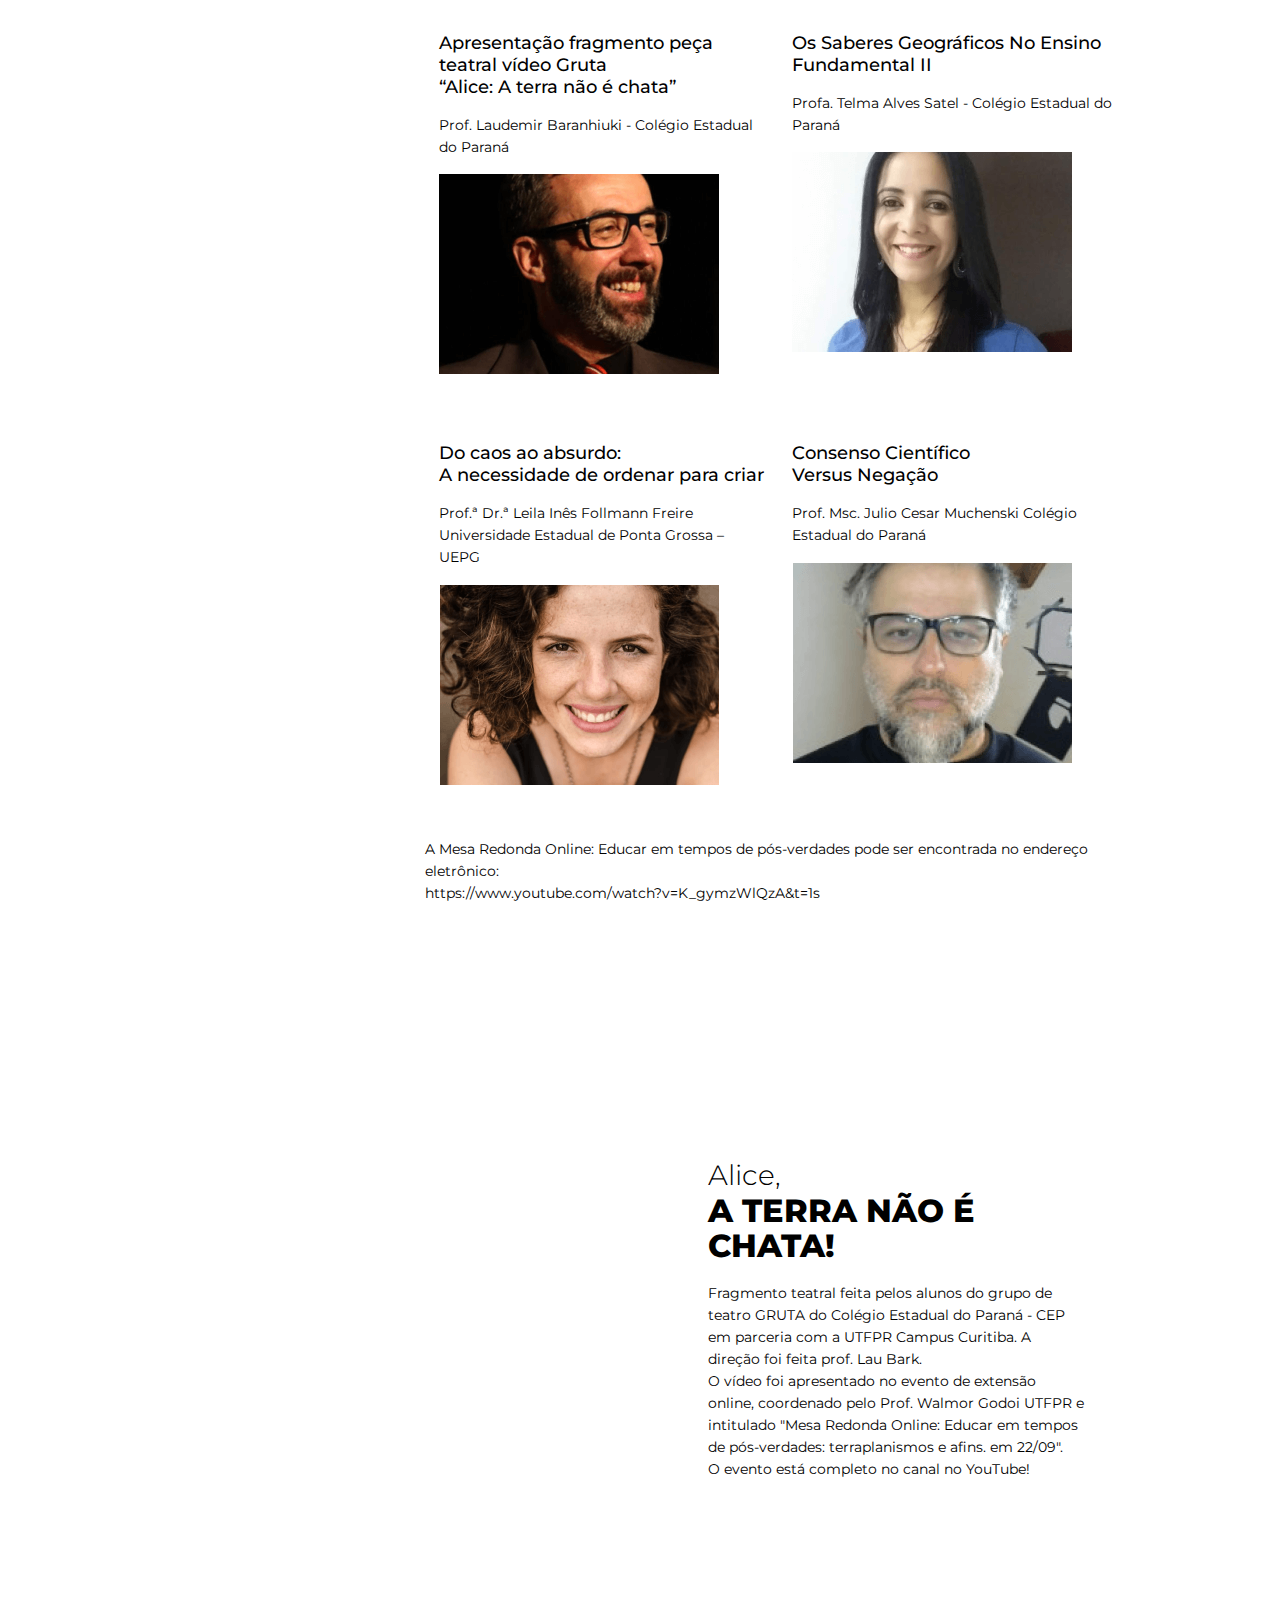
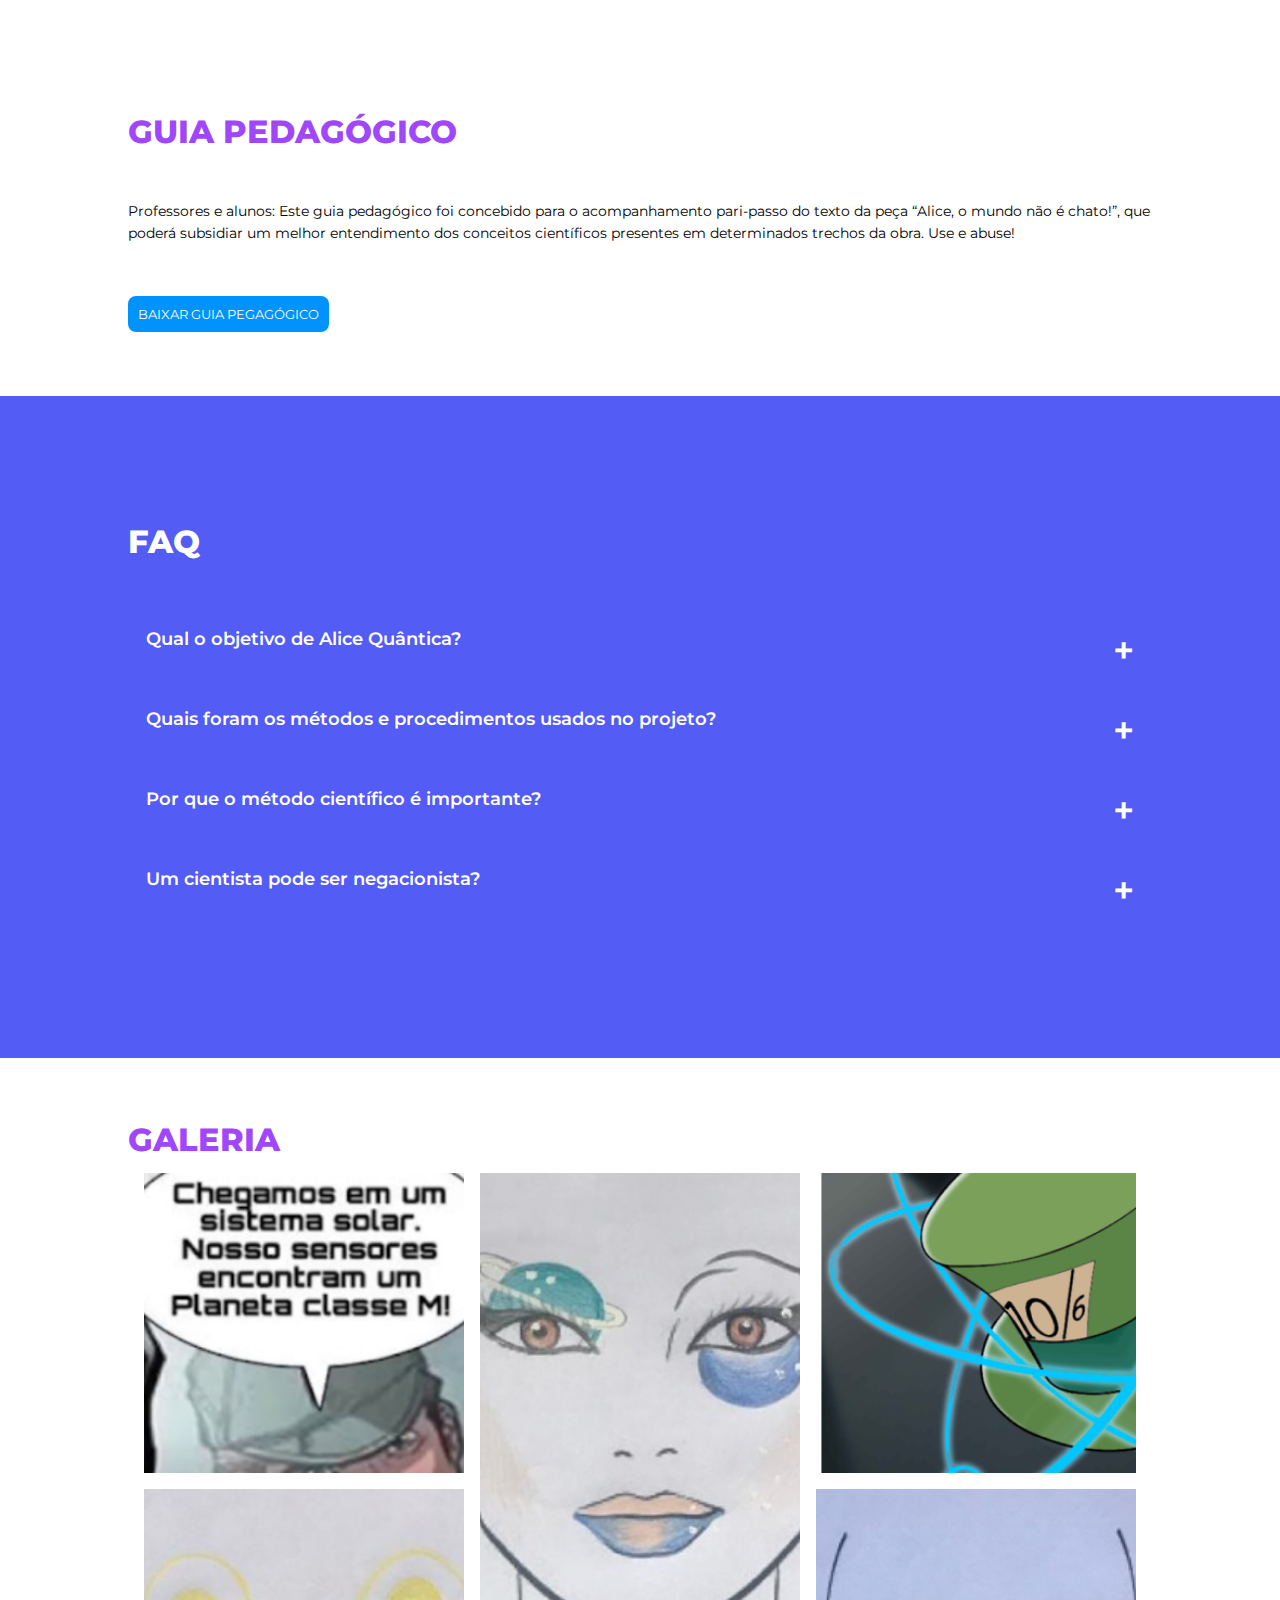
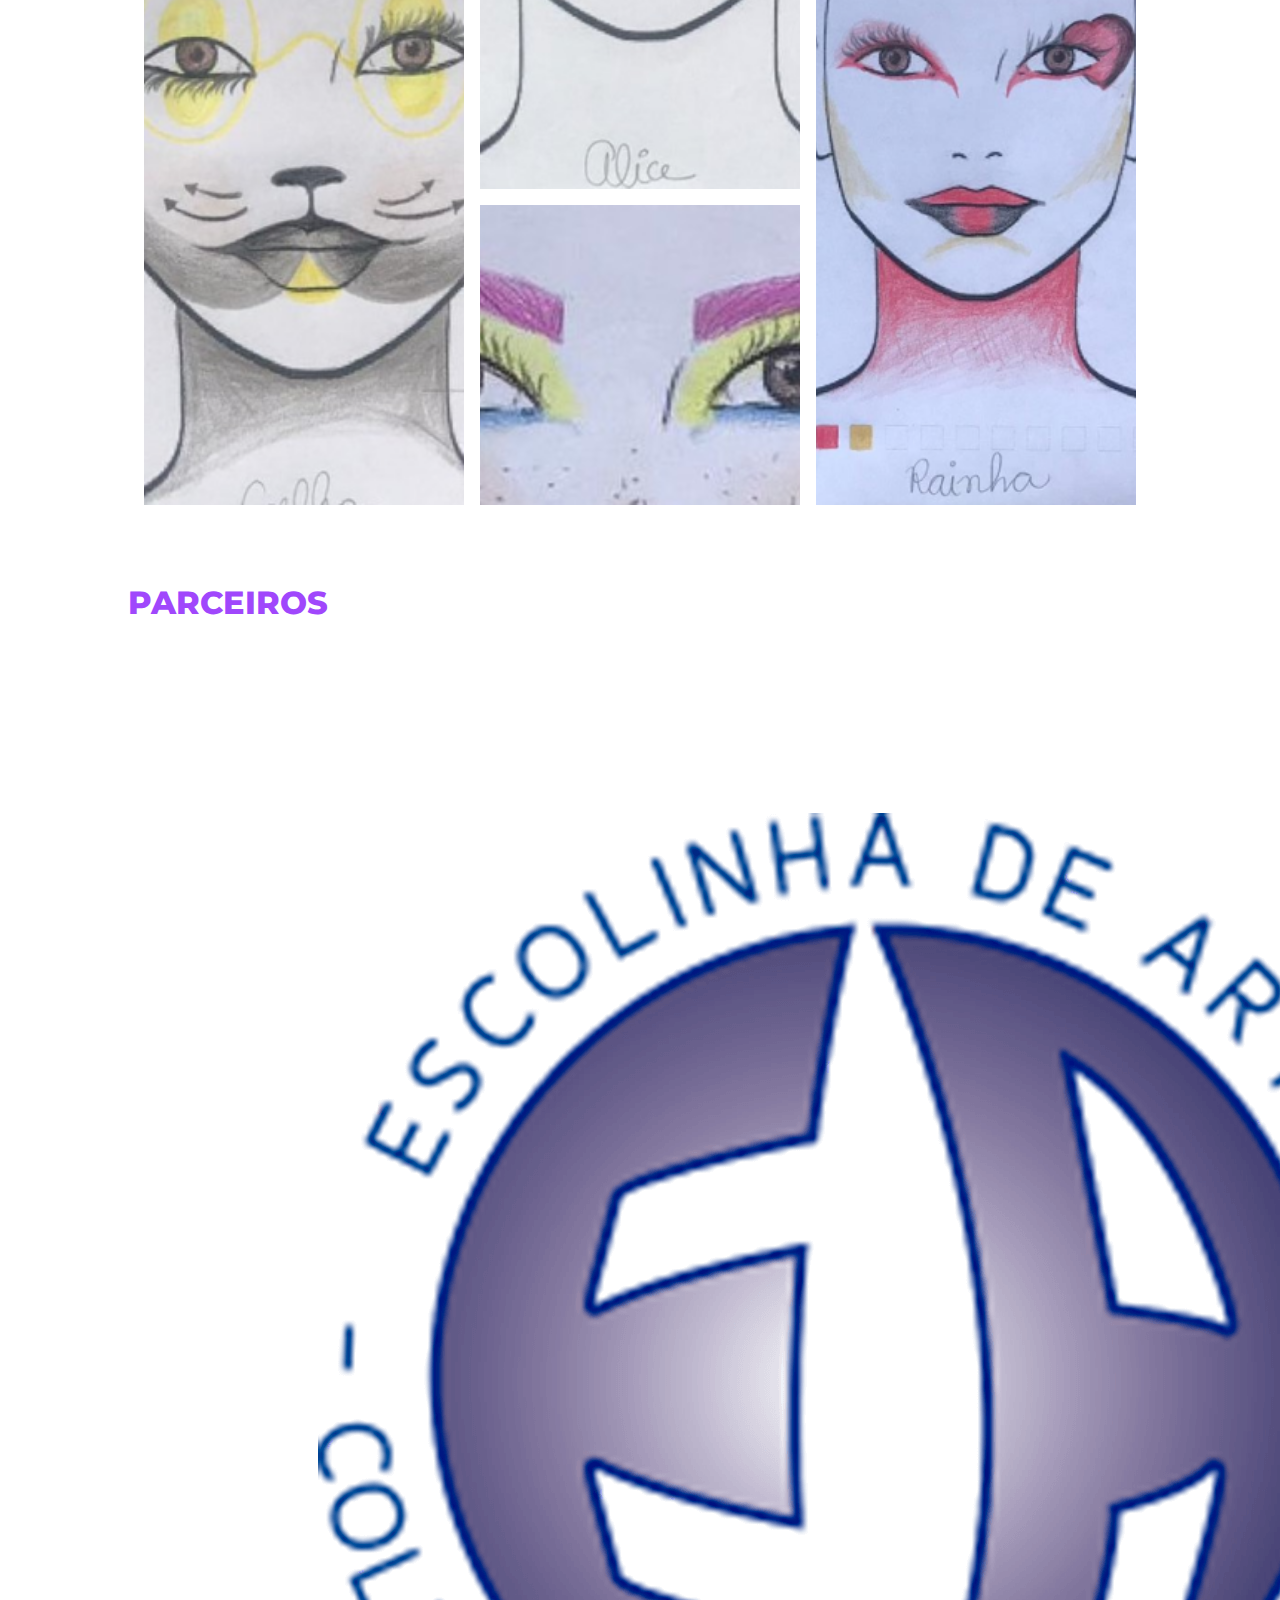
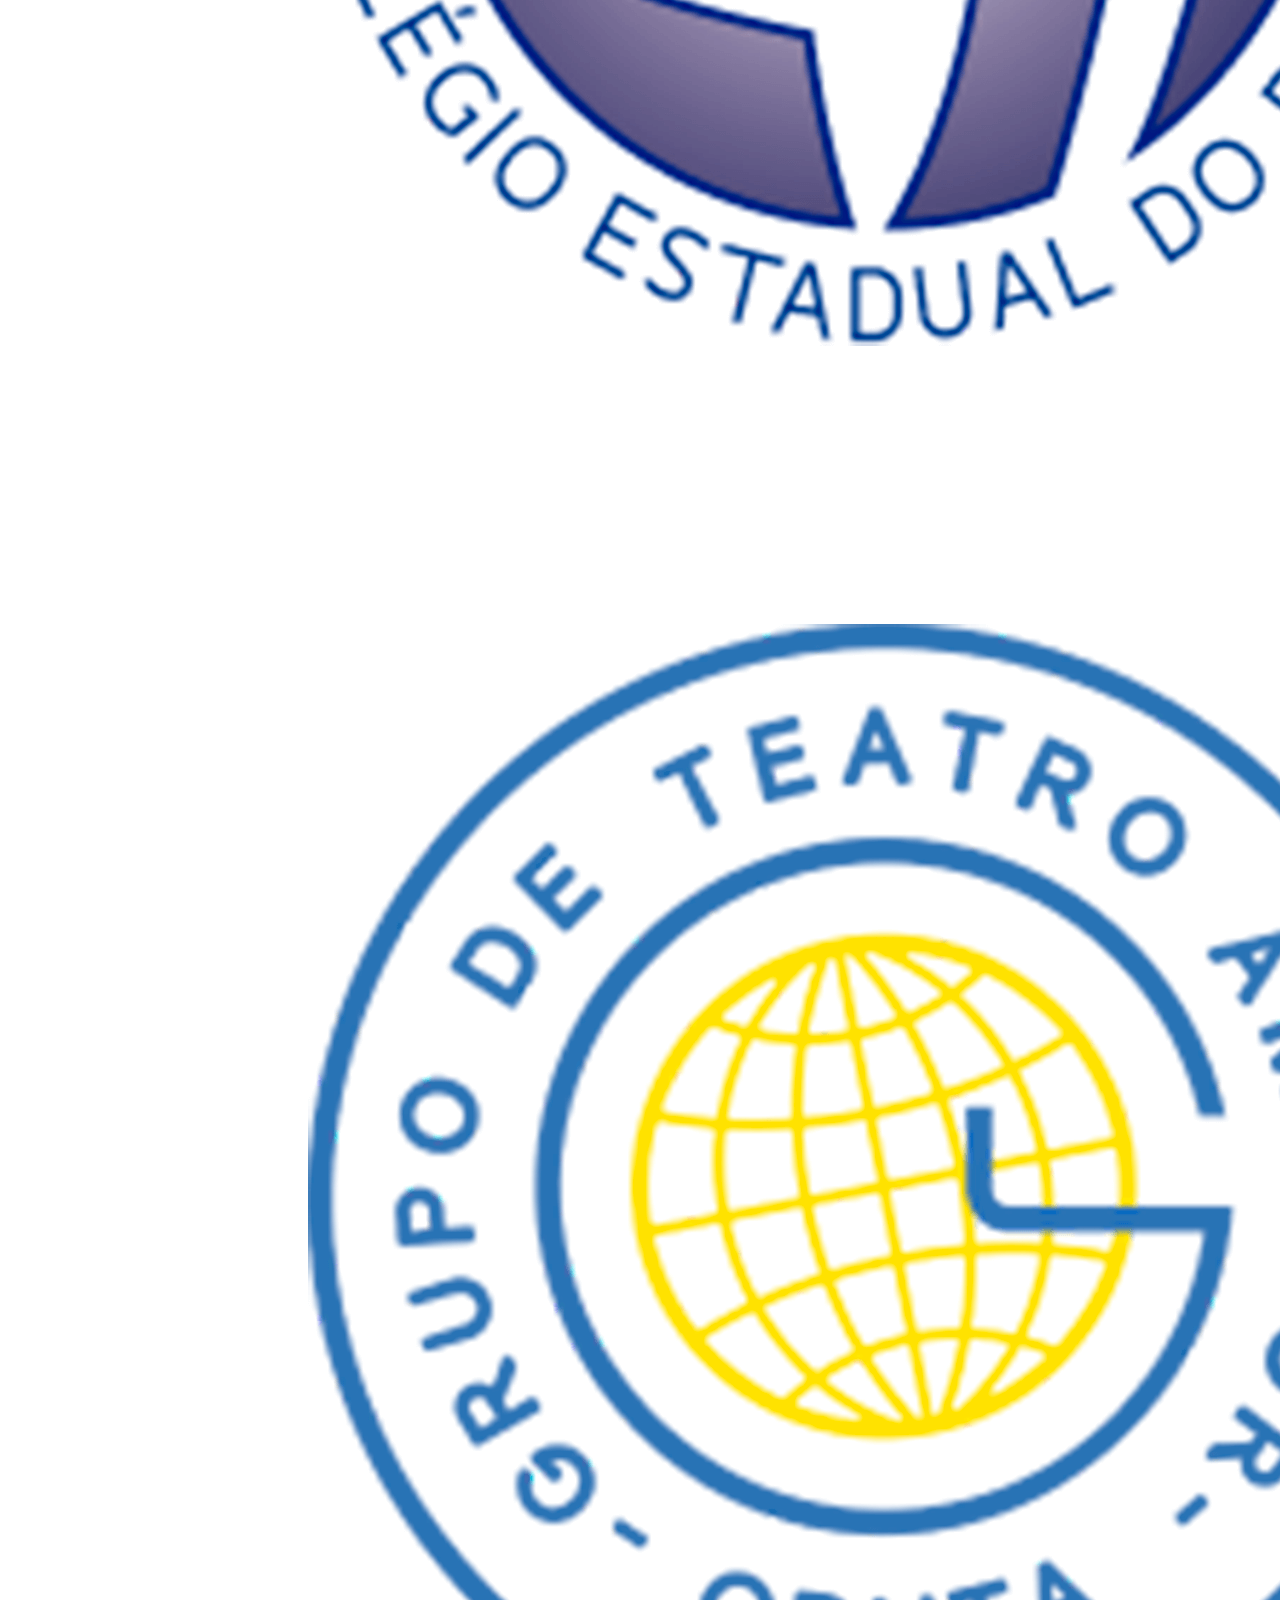
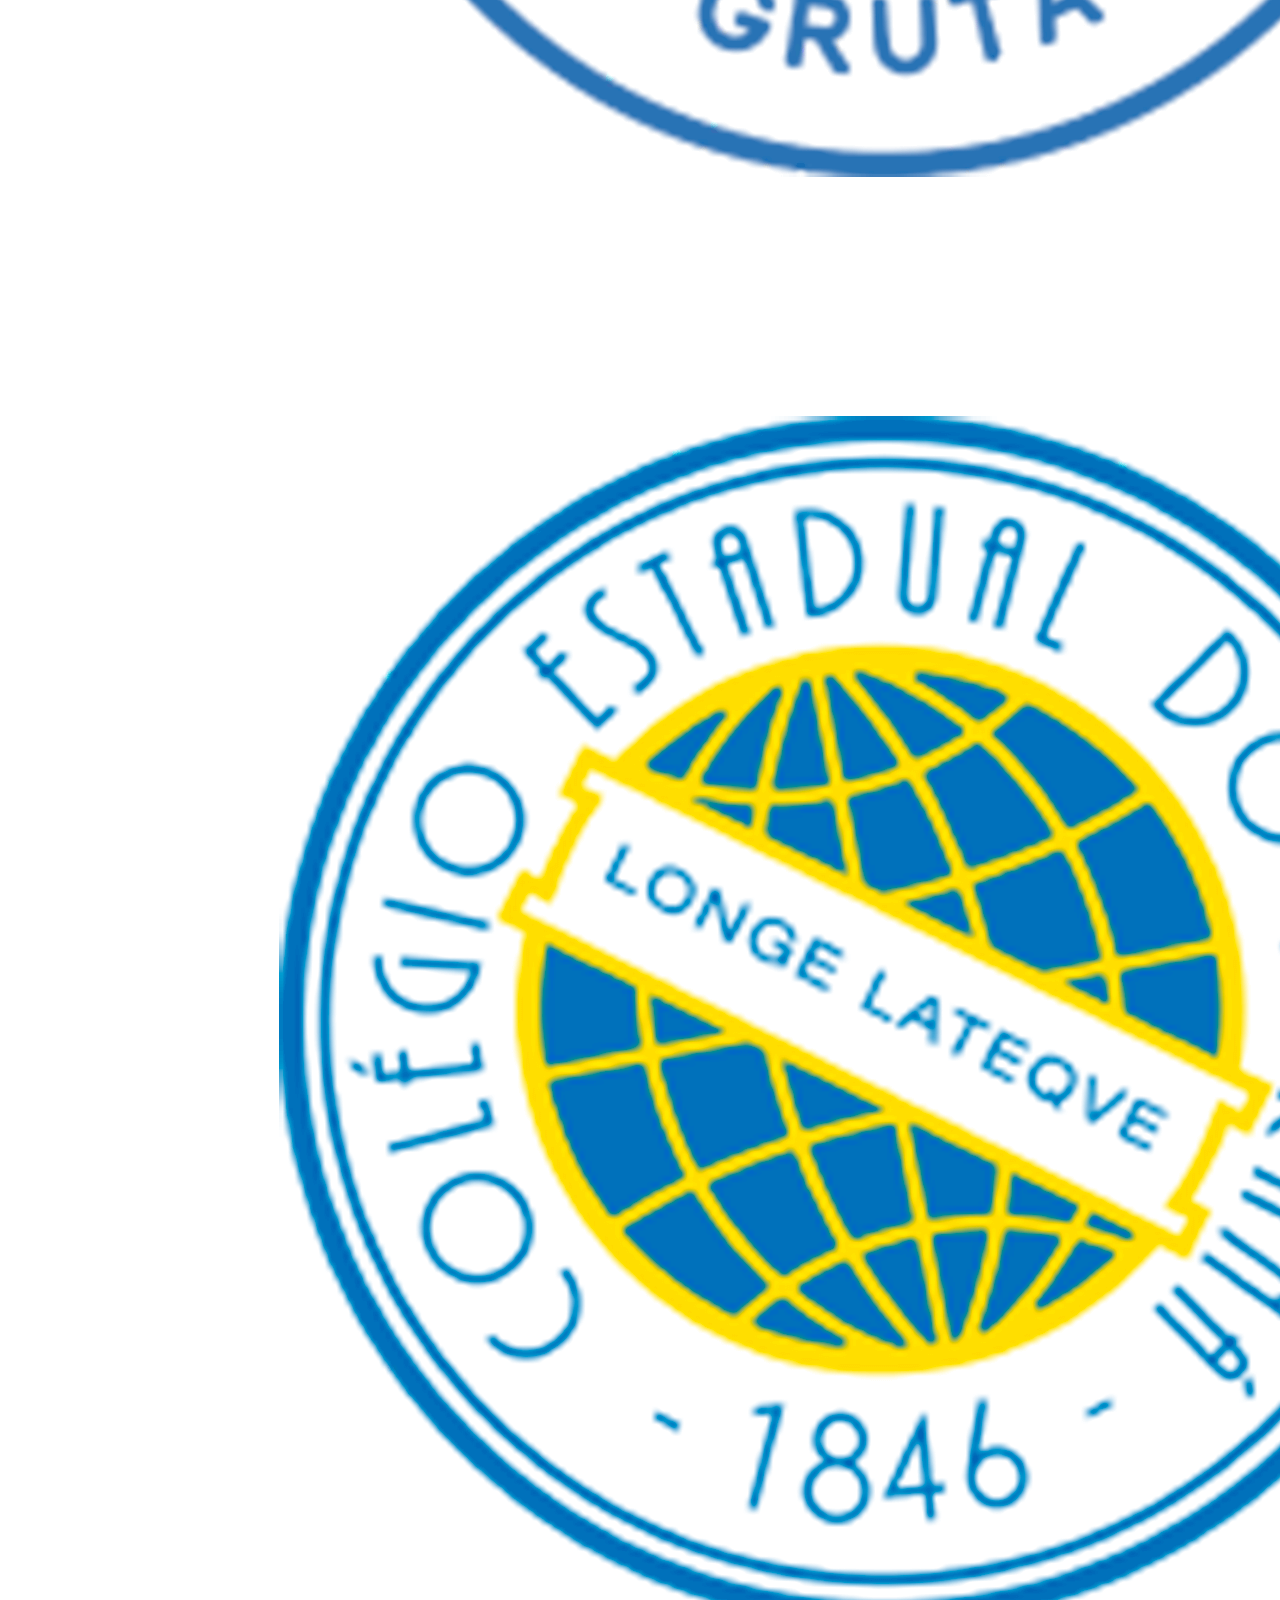
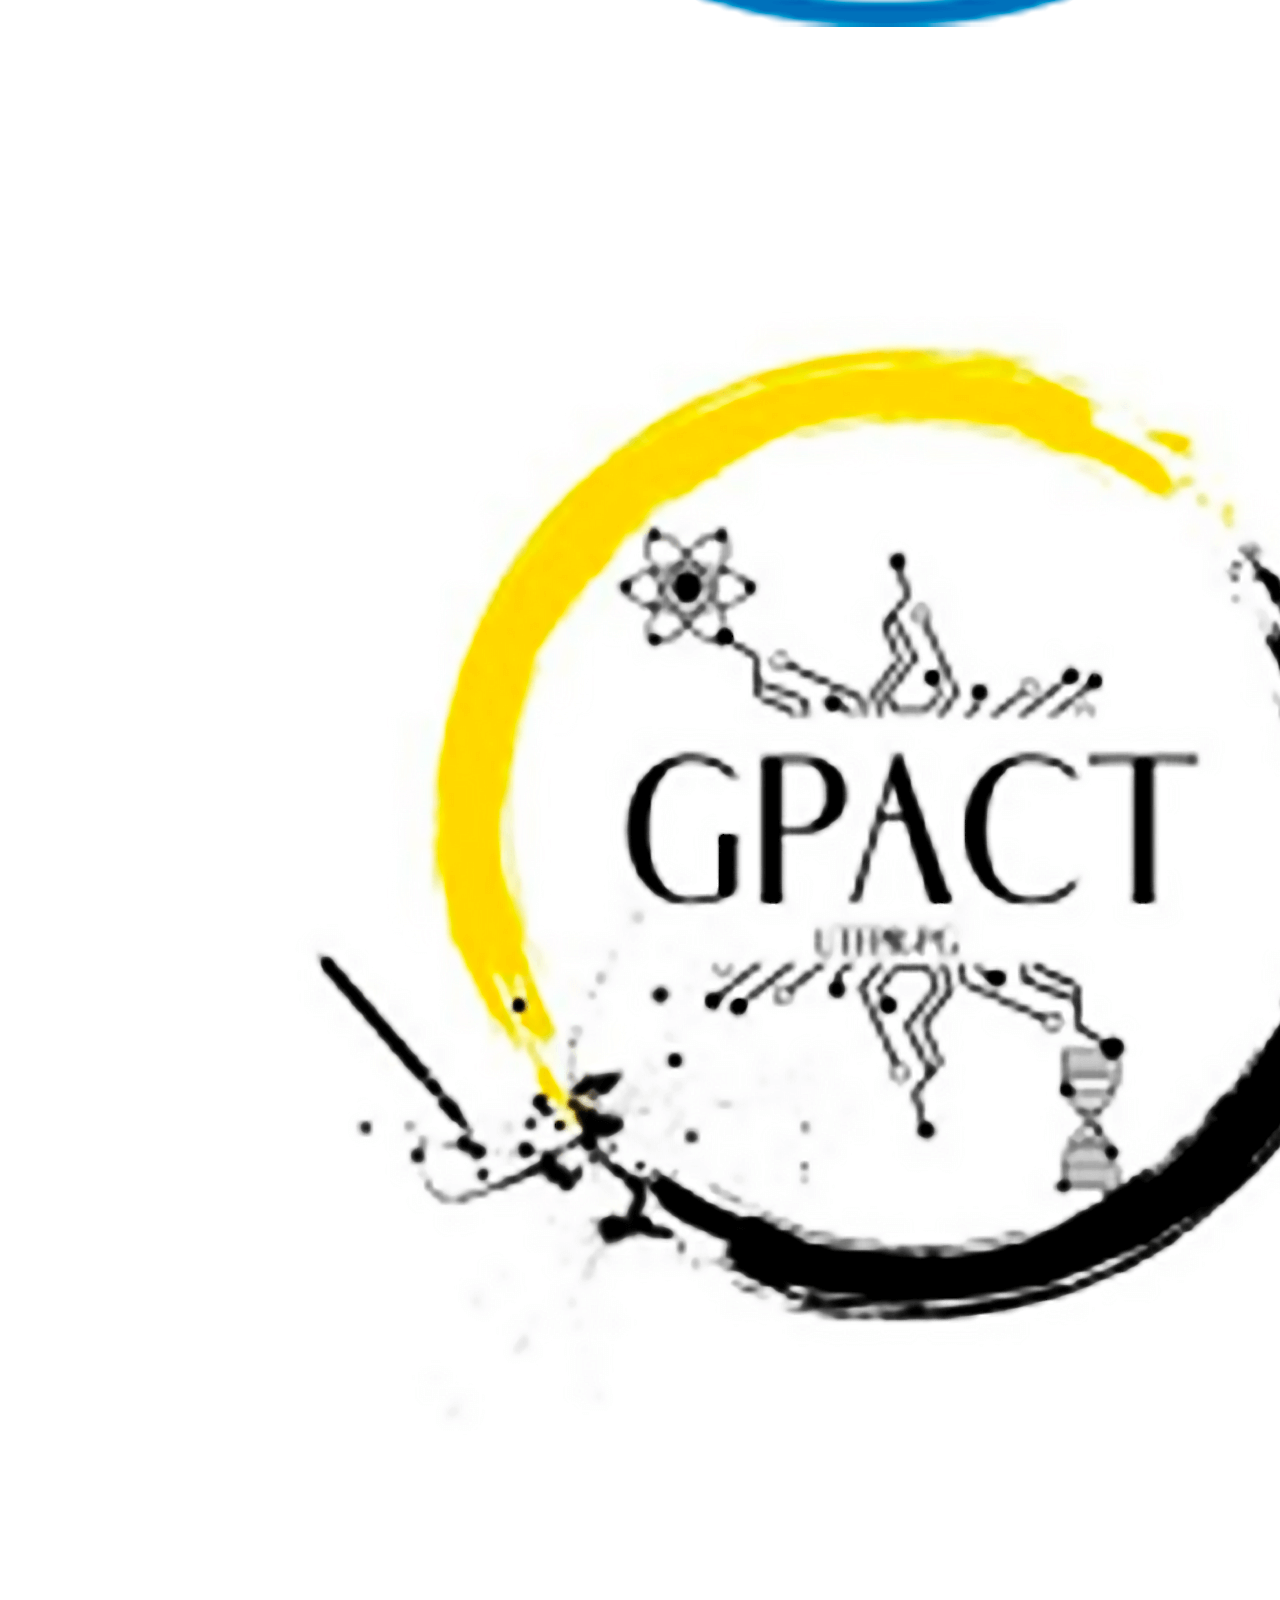
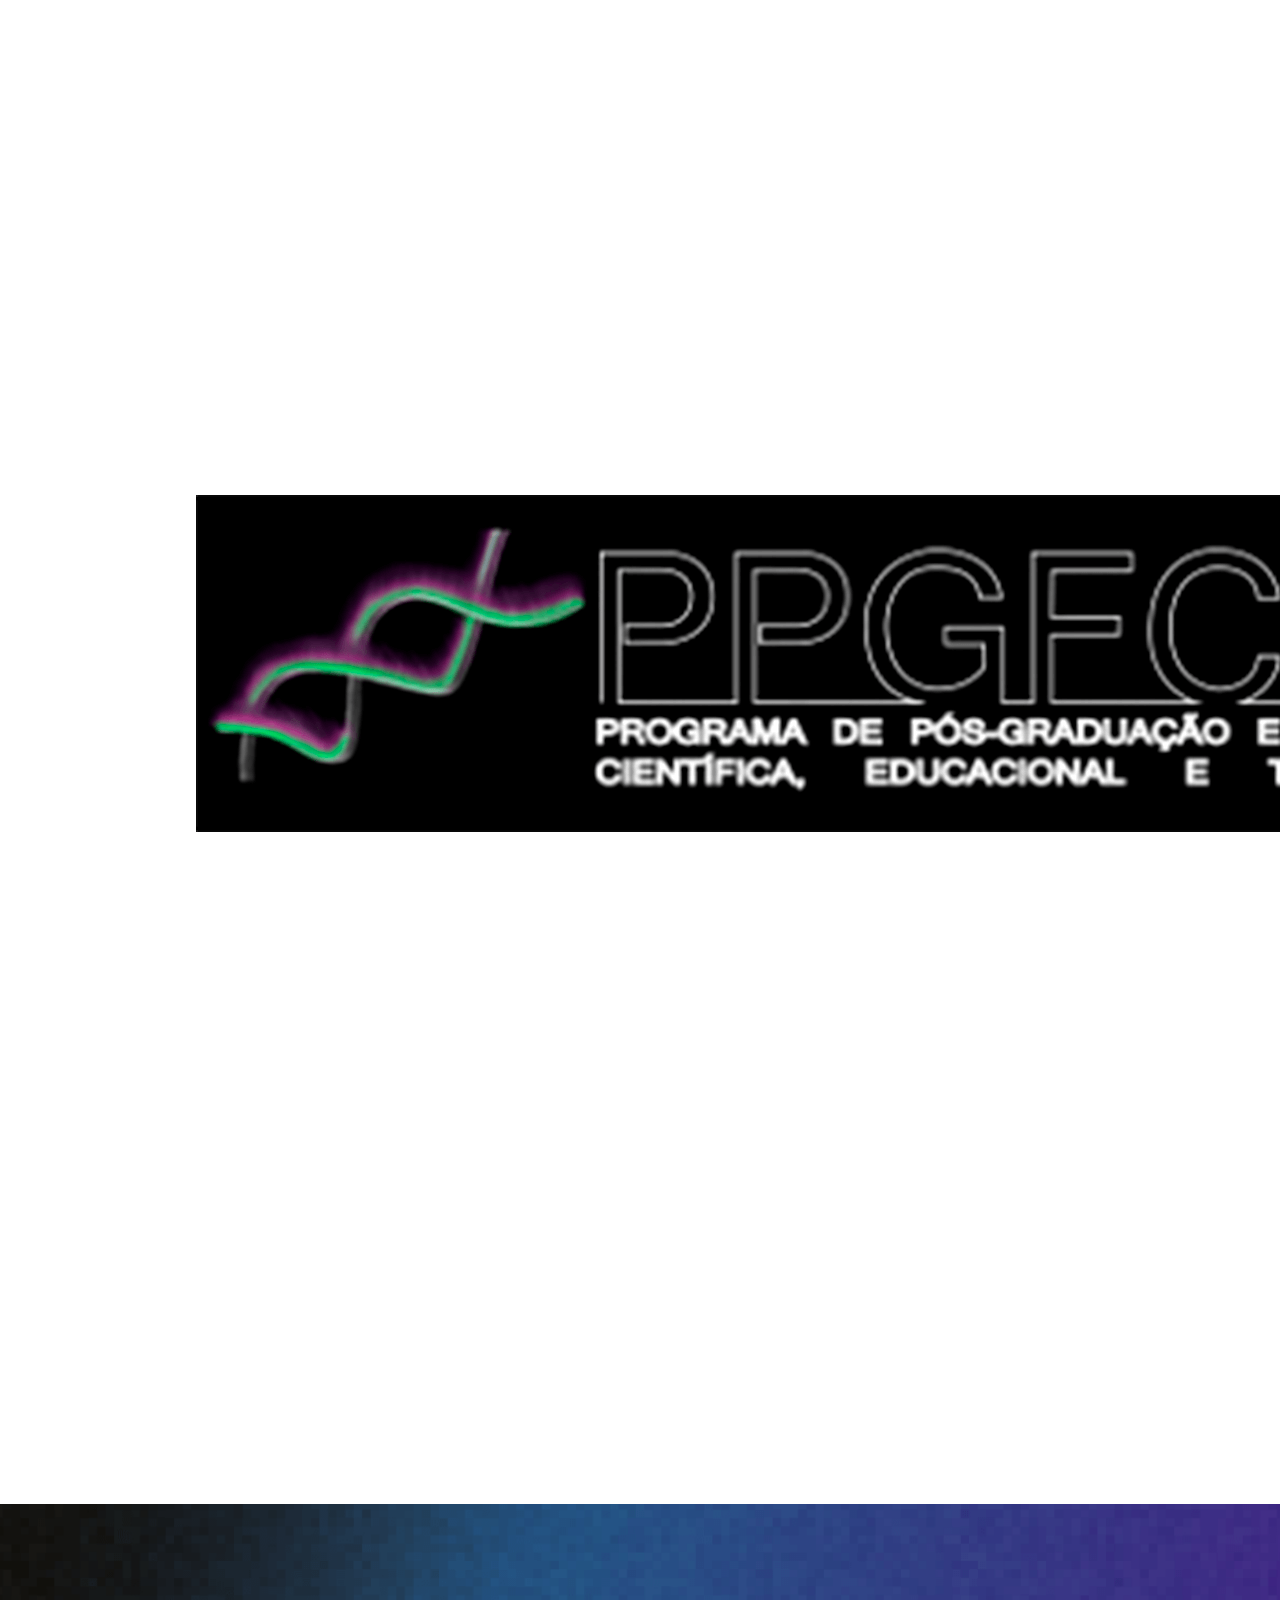
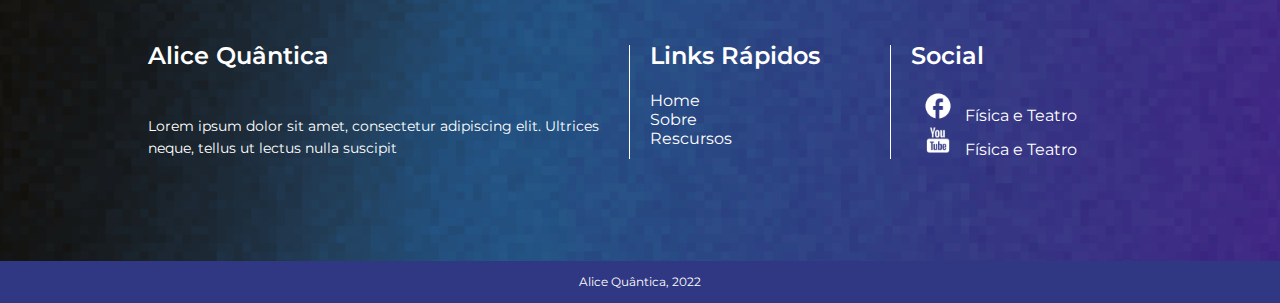
==== commit f720f7af: "feat: gallery 1. Created gallery 2. Need to fix imgs design, i dont know, its just not cool on the s" ====
--- a/index.html
+++ b/index.html
@@ -28,9 +28,9 @@
 
         <ul id="navbar-list">
           <span onclick="navbar()">X</span>
-          <li><a href="/index.html">Home</a></li>
-          <li><a href="/about.html">Sobre</a></li>
-          <li><a href="/resources.html">Recursos</a></li>
+          <li><a href="#">Home</a></li>
+          <li><a href="./about.html">Sobre</a></li>
+          <li><a href="./resources.html">Recursos</a></li>
         </ul>
       </div>
 
@@ -65,9 +65,9 @@
           data-aos-offset="300"
           data-aos-easing="ease-in-sine"
         >
-          <p class="title">O PROJETO ALICE</p>
+          <p class="title title--purple">O PROJETO ALICE</p>
           <p class="title--down">Alice Quântica</p>
-          <p>
+          <p class="mt-5">
             Iniciado em 2015, o “Projeto Alice” teve seu primeiro ato ao encenar a peça “Alice
             Quântica”, escrita por Walmor Cardoso Godoi, com revisão técnica de Awdry Miquelin,
             Luciana Rocha Hirsch, Marlos de Oliveira Ribas, Nestor Cortez Saavedra Filho e revisão
@@ -121,8 +121,8 @@
           data-aos-offset="300"
           data-aos-easing="ease-in-sine"
         >
-          <p class="title">EDUCAR</p>
-          <p class="title--down">EM TEMPOS DE PÓS-VERDADE</p>
+          <p class="title title--purple">EDUCAR</p>
+          <p class="title--down title--purple">EM TEMPOS DE PÓS-VERDADE</p>
         </div>
 
         <div
@@ -131,7 +131,7 @@
           data-aos-offset="300"
           data-aos-easing="ease-in-sine"
         >
-          <p class="title pb-5">Mesa Redonda</p>
+          <p class="title-sub pb-5">Mesa Redonda</p>
           <p>
             Em setembro de 2020, em meio à pandemia de Covid-19, como parte integrante do projeto
             “Alice, o mundo não é chato!”, foi realizada uma Mesa Redonda Online, com o título “
@@ -245,7 +245,7 @@
 
     <!-- pedagogical guide -->
     <div class="container mt-5 mb-5">
-      <p class="title mb-5">Guia pedagógico</p>
+      <p class="title title--purple mb-5">Guia pedagógico</p>
       <p>
         Professores e alunos: Este guia pedagógico foi concebido para o acompanhamento pari-passo do
         texto da peça “Alice, o mundo não é chato!”, que poderá subsidiar um melhor entendimento dos
@@ -255,38 +255,47 @@
     </div>
 
     <!-- faq -->
-    <div class="container mt-5 mb-5">
-      <p class="title pb-5">FAQ</p>
-      <div>
-        <button class="collapsible">Qual o objetivo de Alice Quântica?</button>
-        <div class="collapsible__content">Lorem ipsulum</div>
-      </div>
-      <div>
-        <button class="collapsible">
-          Quais foram os métodos e procedimentos usados no projeto?
-        </button>
-        <div class="collapsible__content">Lorem ipsulum</div>
-      </div>
-      <div>
-        <button class="collapsible">Por que o método científico é importante?</button>
-        <div class="collapsible__content">Lorem ipsulum</div>
-      </div>
-      <div>
-        <button class="collapsible">Um cientista pode ser negacionista?</button>
-        <div class="collapsible__content">Lorem ipsulum</div>
+    <div class="faq__section pt-5 pb-5">
+      <div class="container mt-5 mb-5">
+        <p class="title pb-5">FAQ</p>
+        <div>
+          <button class="collapsible">Qual o objetivo de Alice Quântica?</button>
+          <div class="collapsible__content">Lorem ipsulum</div>
+        </div>
+        <div>
+          <button class="collapsible">
+            Quais foram os métodos e procedimentos usados no projeto?
+          </button>
+          <div class="collapsible__content">Lorem ipsulum</div>
+        </div>
+        <div>
+          <button class="collapsible">Por que o método científico é importante?</button>
+          <div class="collapsible__content">Lorem ipsulum</div>
+        </div>
+        <div>
+          <button class="collapsible">Um cientista pode ser negacionista?</button>
+          <div class="collapsible__content">Lorem ipsulum</div>
+        </div>
       </div>
     </div>
 
     <!-- gallery -->
     <div class="container mt-5 mb-5">
-      <p class="title">Galeria</p>
-      <!-- TODO: gallery -->
+      <p class="title title--purple">Galeria</p>
+      <div class="image-grid">
+        <img src="./src/images/gallery/img-01.png" alt="">
+        <img class="image-grid-row-2" src="./src/images/gallery/img-02.png" alt="">
+        <img src="./src/images/gallery/img-05.png" alt="">
+        <img class="image-grid-row-2" src="./src/images/gallery/img-03.png" alt="">
+        <img class="image-grid-row-2" src="./src/images/gallery/img-06.png" alt="">
+        <img src="./src/images/gallery/img-04.png" alt="">
+      </div>
     </div>
 
     <!-- partners -->
     <div class="partners">
       <div class="container mt-5 mb-5">
-        <p class="title mb-5">Parceiros</p>
+        <p class="title title--purple mb-5">Parceiros</p>
         <div class="partners__carousel">
           <div>
             <img
@@ -329,9 +338,9 @@
           <div class="col-12 col-md-3">
             <p class="footer__title">Links Rápidos</p>
             <ul class="footer__list">
-              <li><a href="">Home</a></li>
-              <li><a href="">Sobre</a></li>
-              <li><a href="">Rescursos</a></li>
+              <li><a href="#">Home</a></li>
+              <li><a href="./about.html">Sobre</a></li>
+              <li><a href="./resources.html">Rescursos</a></li>
             </ul>
           </div>
           <div class="col-12 col-md-3">
--- a/src/css/main.css
+++ b/src/css/main.css
@@ -20,6 +20,8 @@
 @import url('./welcome.css');
 @import url('./footer.css');
 @import url('./partners.css');
+@import url('./about-page.css');
+
 
 
 
@@ -86,7 +88,7 @@
 }
   
 .container{
-    max-width: 800px;
+    max-width: 80%;
     align-items: center;
     margin: 6% auto;
 }
@@ -115,6 +117,7 @@
 .pl-2{padding-left: 2%;}
 .pb-2{padding-bottom: 2%;}
 
+.col-md-9{ width: 75%; margin: 2%; }
 .col-md-6{ width: 50%; margin: 2%; }
 .col-md-3{ width: 25%; margin: 2%; }
 
@@ -124,6 +127,10 @@
     line-height: 35px;
     text-transform: uppercase;
 }
+
+.title--purple{color: #A047FC;}
+.title--black{color: #212121;}
+
 .title--upper{
     font-size: 28px;
     font-weight: 300;
@@ -132,6 +139,12 @@
 .title--down{
     font-size: 24px;
     font-weight: 600;
+    line-height: 35px;
+}
+
+.title-sub{
+    font-size: 22px;
+    font-weight: 700;
     line-height: 35px;
 }
 
@@ -162,7 +175,8 @@
 
 /* Video */
 .video__section{
-    background-color: #535DF5;
+    background-image: url(../images/video-bg.png);
+    background-repeat: repeat;
 }
 
 .iframe{
@@ -171,11 +185,11 @@
 .card{
     padding: 10%;
     border-radius: 8px;
-    background-color: #ffffffa6;
+    background-color: #ffffffe3;
     color: #000;
 }
 
-/* FAQ */
+/* Pedagogical Guide */
 .pedagogical-guide__btn{
     padding: 10px;
     border: none;
@@ -186,6 +200,10 @@
 }
 
 /* FAQ */
+.faq__section{
+    color: #fff;
+    background-color: #535DF5;
+}
 .collapsible{
     width: 100%;
     padding: 18px;
@@ -195,12 +213,13 @@
     font-weight: 600;
     cursor: pointer;
     outline: none;
+    color: #fff;
     background-color: transparent;
 }
 .collapsible::after{
     content: '+';
     font-size: 36px;
-    color: #212121;
+    color: #fff;
     float: right;
 }
 .active::after{
@@ -212,10 +231,41 @@
     overflow: hidden;
 }
 
+/* Gallery */
+.image-grid{
+    --gap: 16px;
+    --nums-cols: 3;
+    --row-height: 300px;
+    
+    display: grid;
+    grid-template-columns: repeat(var(--nums-cols), 1fr);
+    grid-auto-rows: var(--row-height);
+    gap: var(--gap);
+    padding: var(--gap);
+    box-sizing: border-box;
+}
+
+.image-grid-col-2{ grid-column: span 2; }
+.image-grid-row-2{ grid-row: span 2; }
+
+.image-grid img{
+    width: 100%;
+    height: 100%;
+    object-fit: cover;
+}
+
 /* Responsive */
-
+@media screen and (max-width: 1024px){
+    .image-grid{
+        --nums-cols: 2;
+        --row-height: 2;
+    }
+}
 @media screen and (max-width: 900px) {
-    .container{ margin: 6% 10%; }
+    .container{
+        margin: 10% auto;
+        padding: 20% 0;
+    }
     .d-md-flex-d-sm-block{display: block; }
     .col-12{ width: 100%; }
 
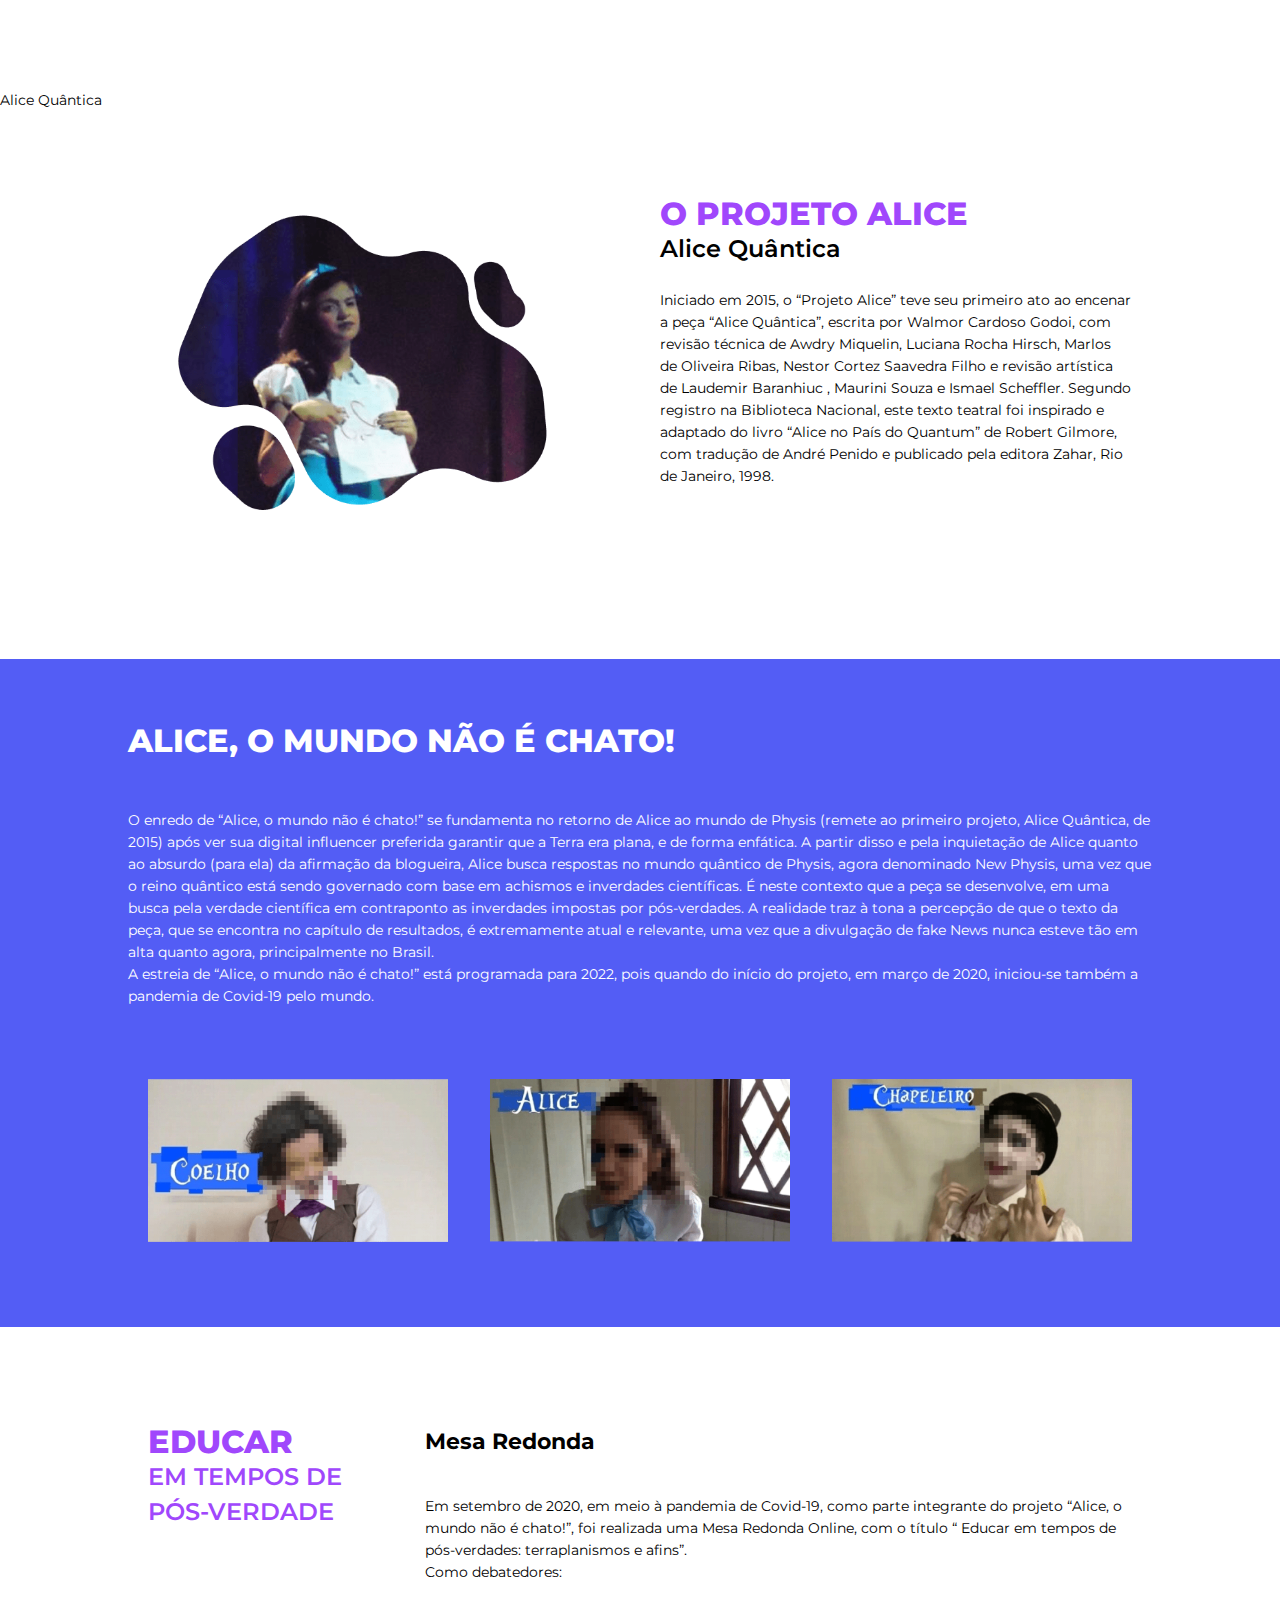
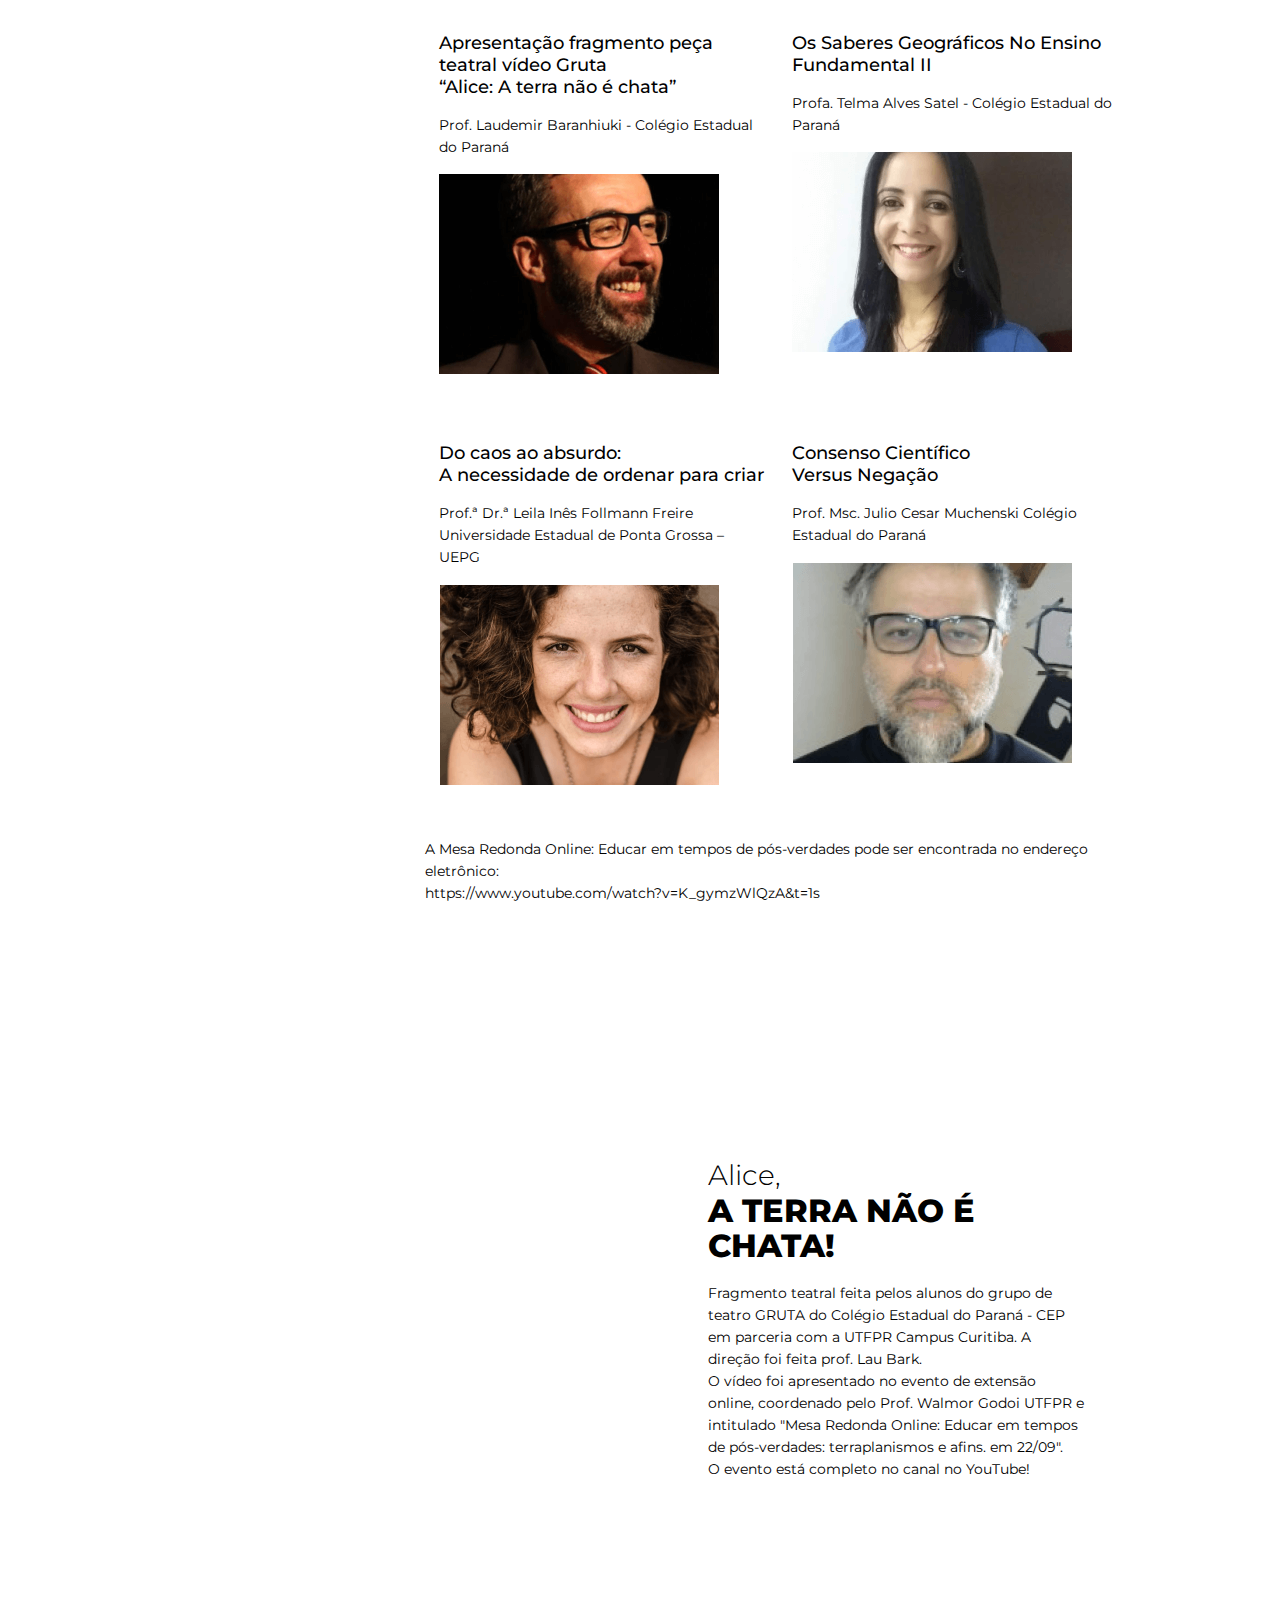
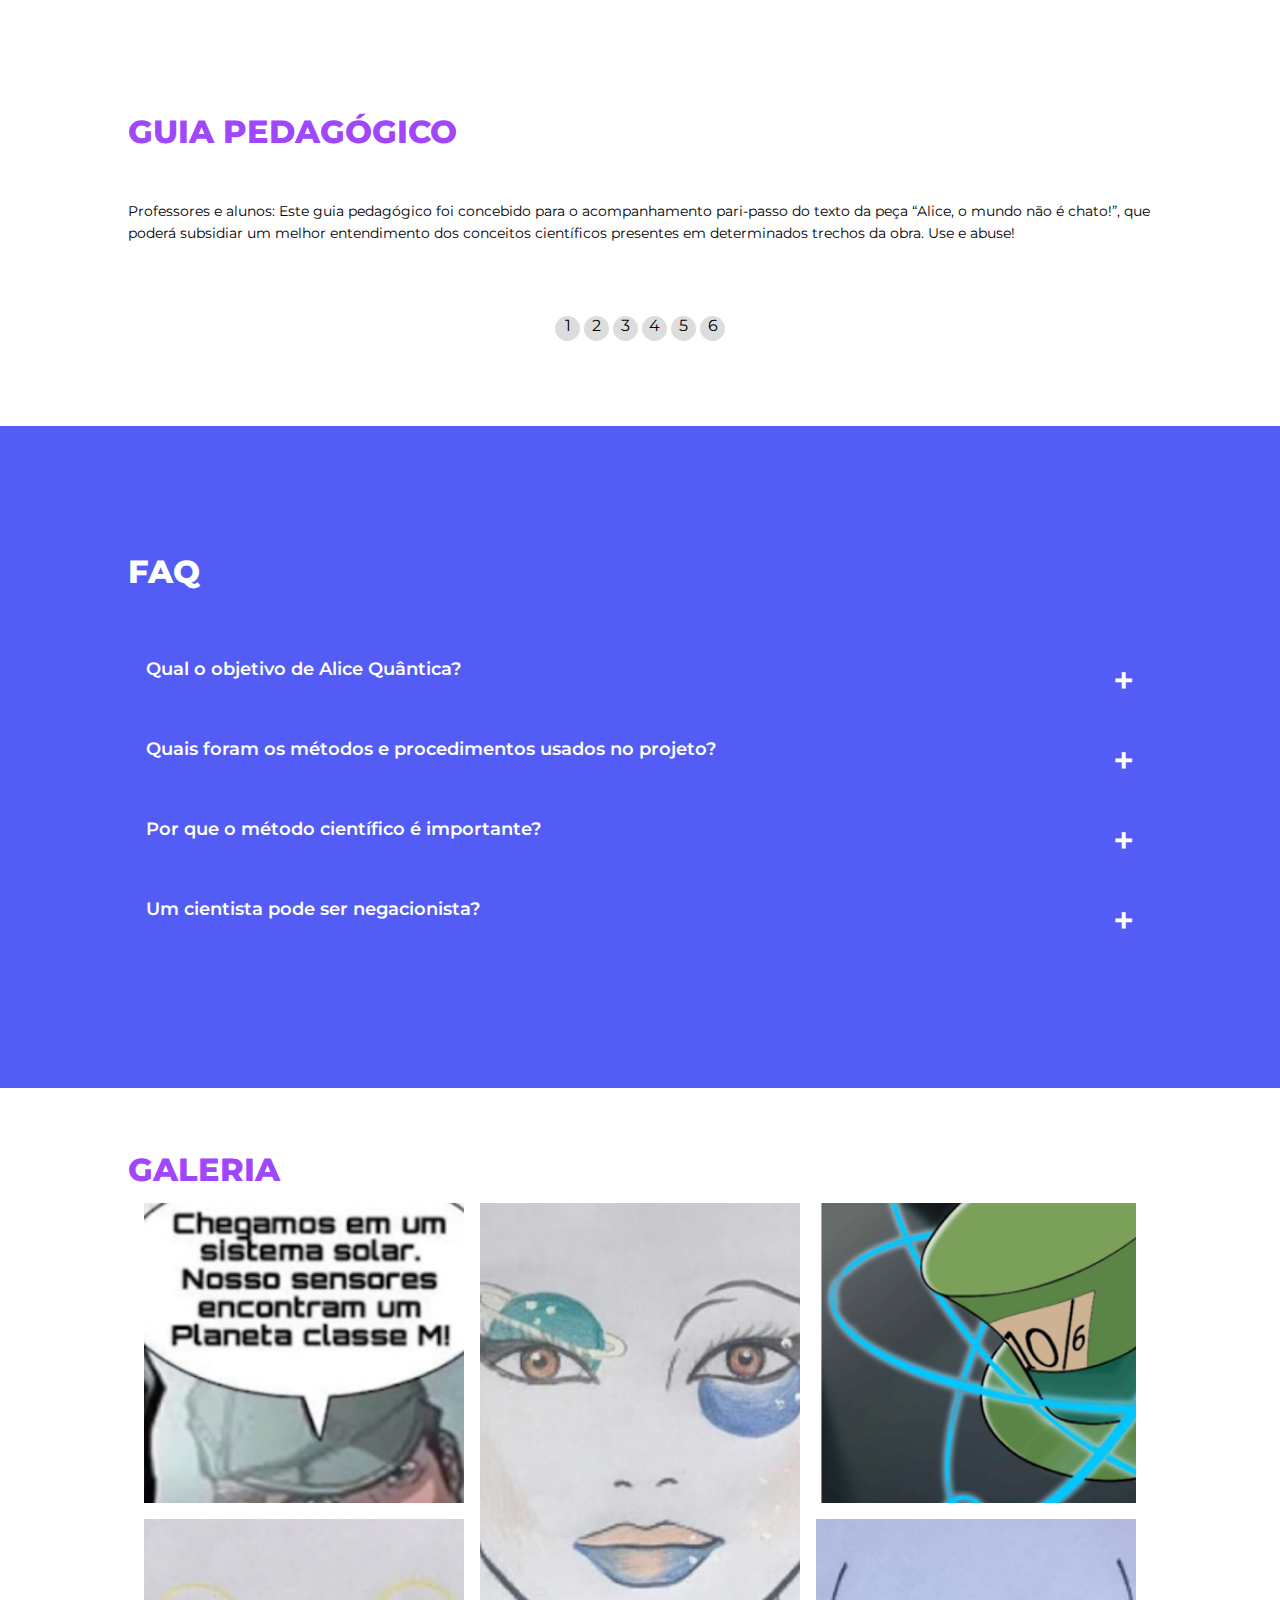
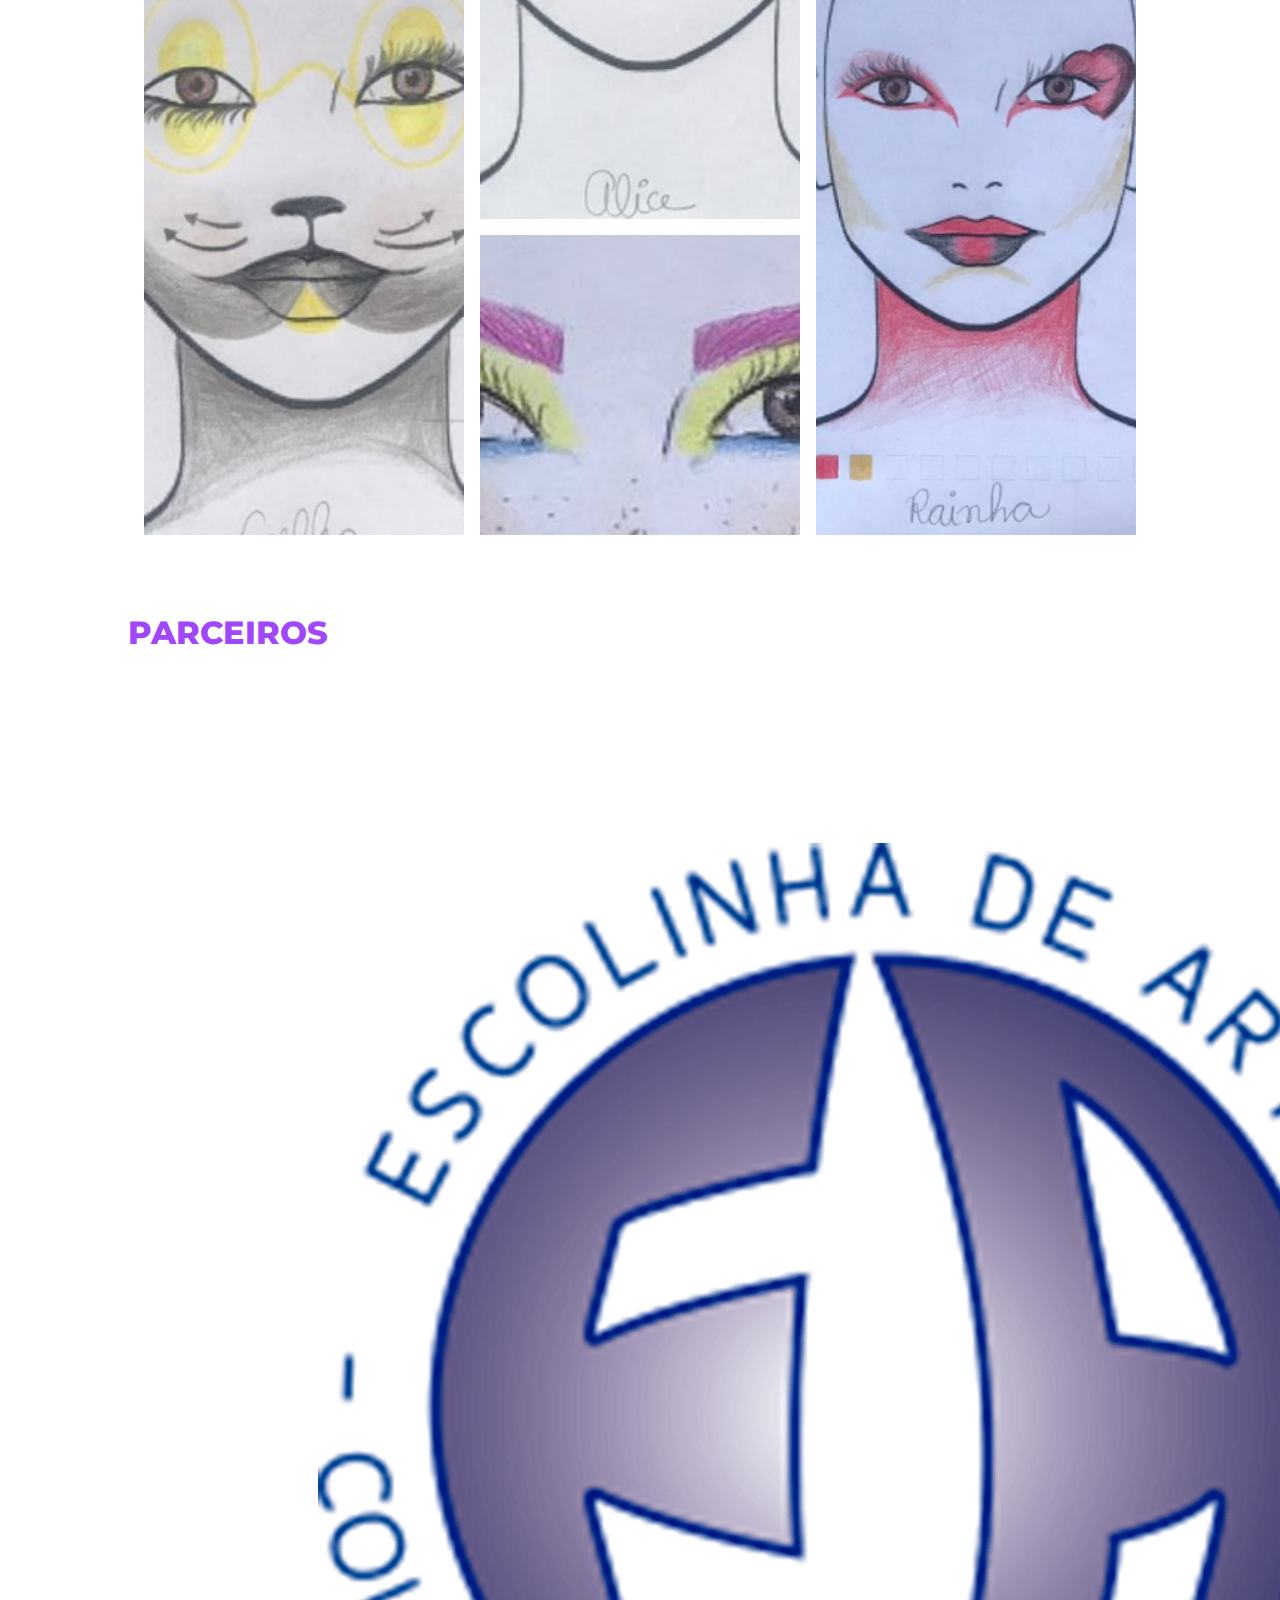
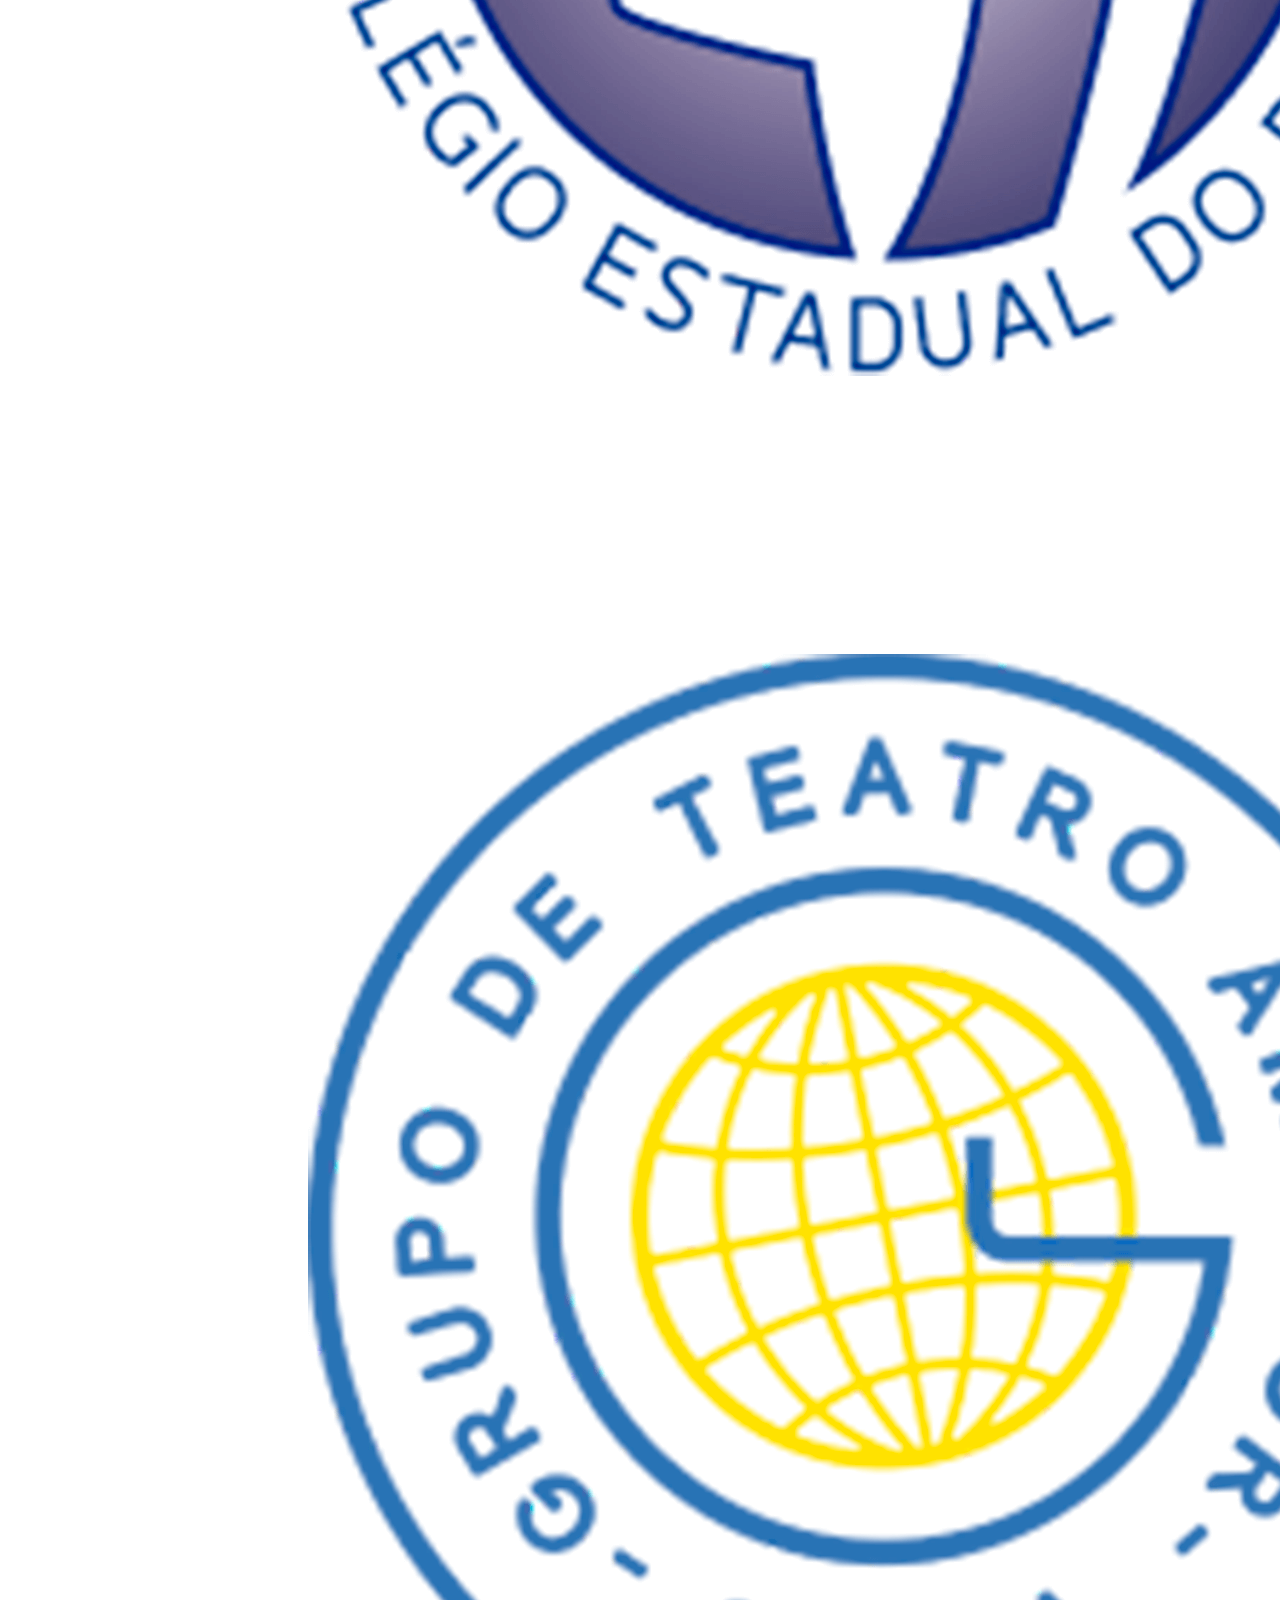
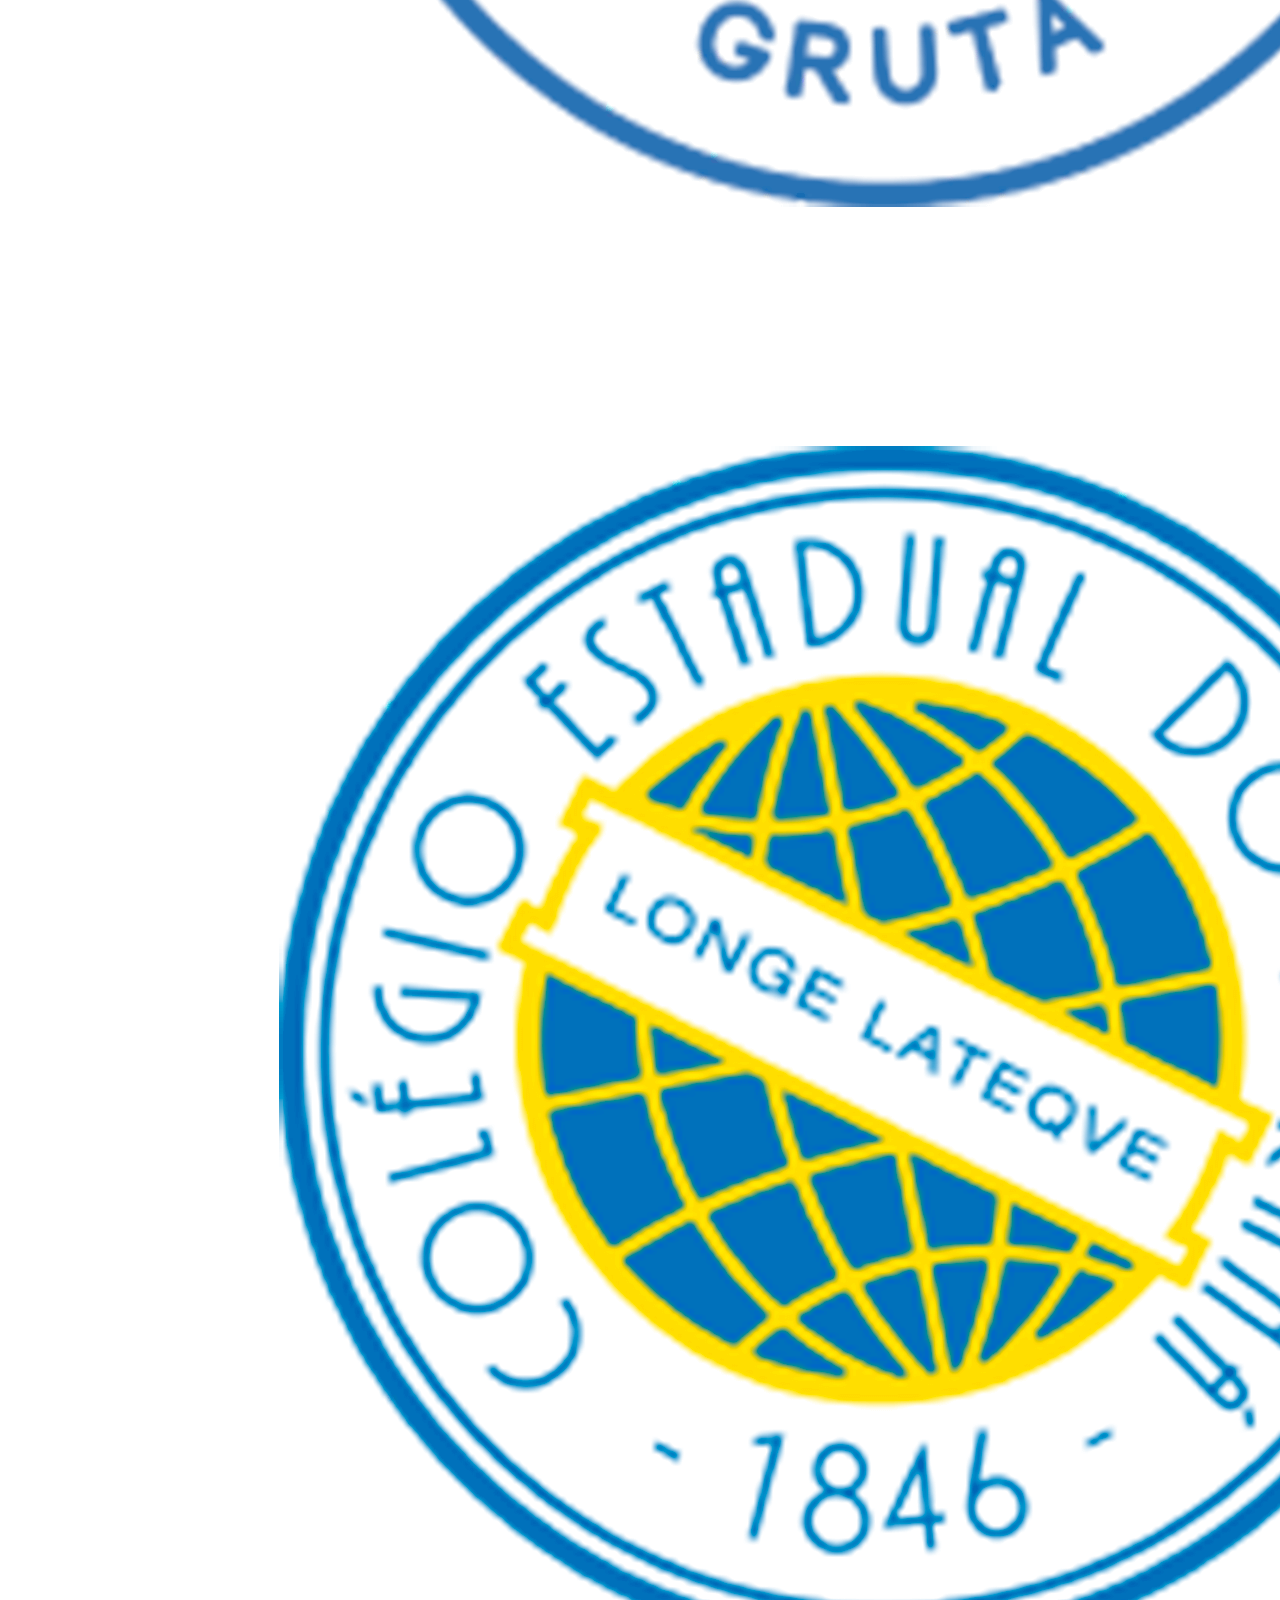
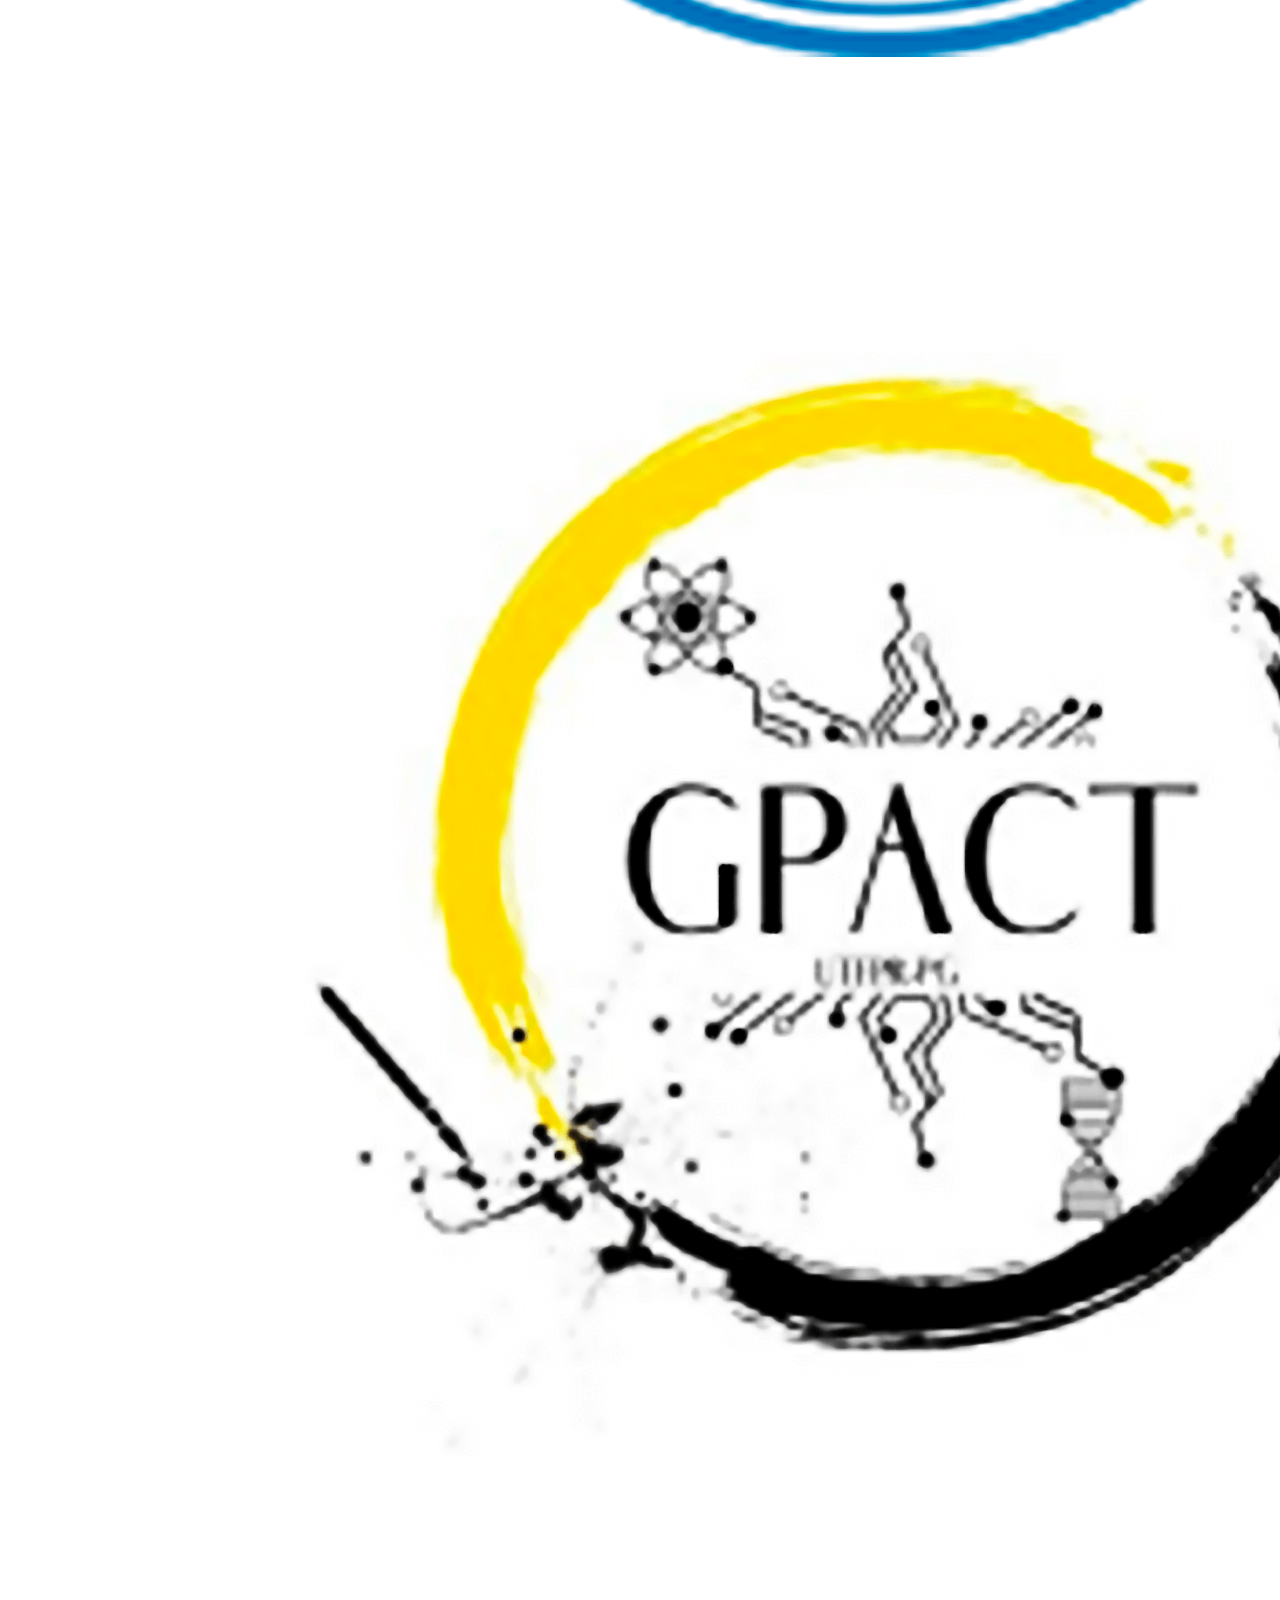
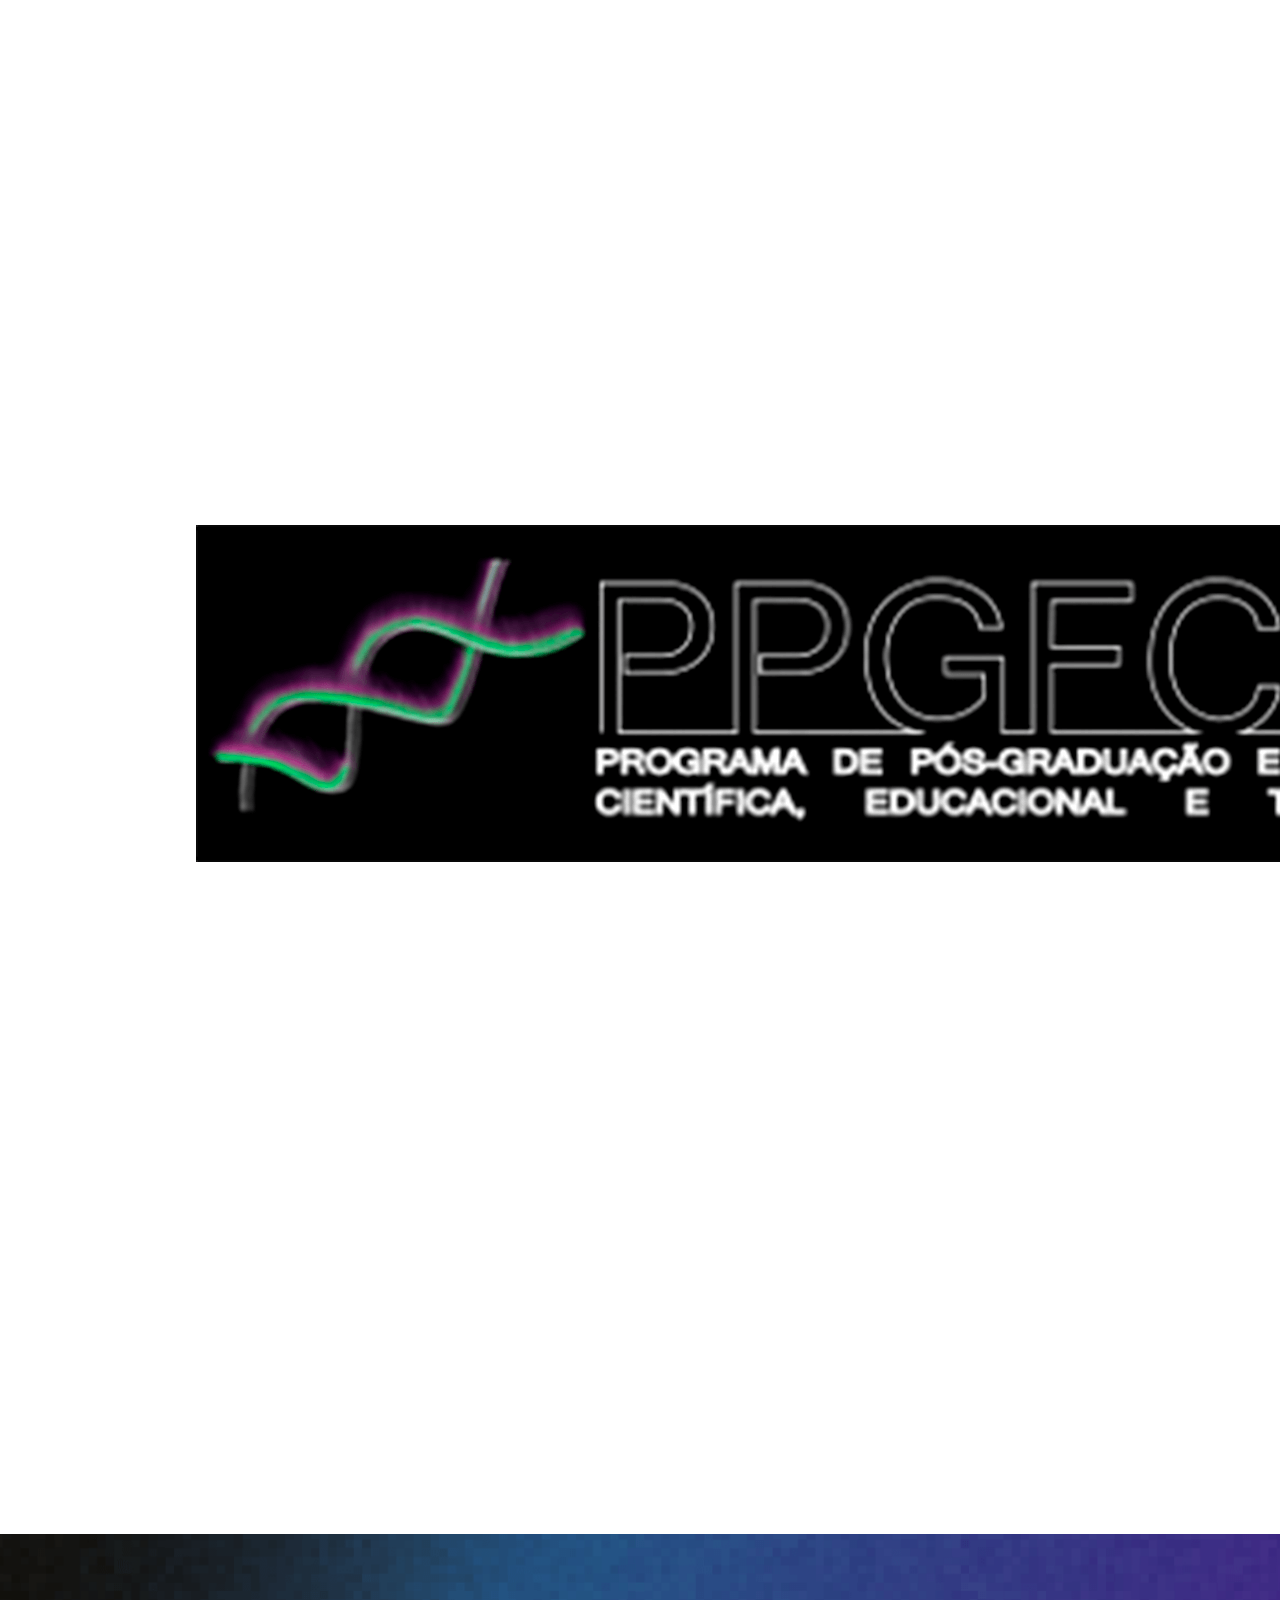
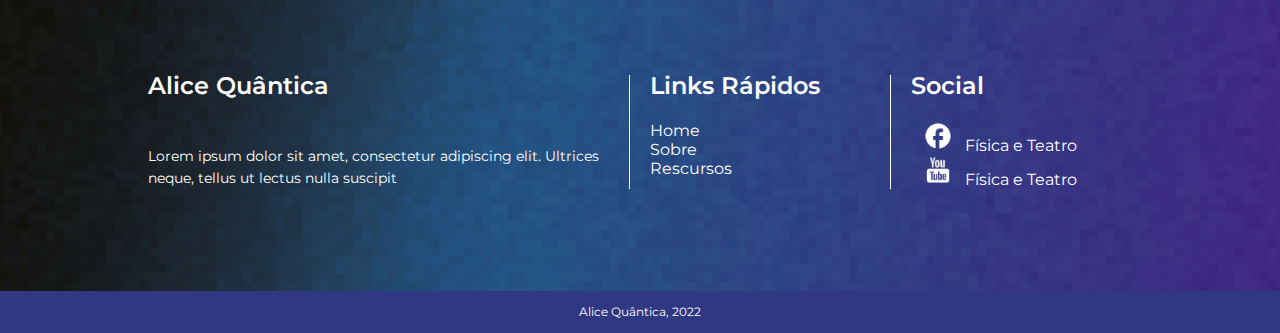
==== commit 93af7d6b: "feat: pedagogical guide - table" ====
--- a/index.html
+++ b/index.html
@@ -251,7 +251,200 @@
         texto da peça “Alice, o mundo não é chato!”, que poderá subsidiar um melhor entendimento dos
         conceitos científicos presentes em determinados trechos da obra. Use e abuse!
       </p>
-      <button class="pedagogical-guide__btn mt-5">Baixar guia pegagógico</button>
+      <!-- <button class="pedagogical-guide__btn mt-5">Baixar guia pegagógico</button> -->
+
+      <!-- slideshow table -->
+      <div class="slider__container pt-5">
+
+        <!-- 01 -->
+        <div class="slider__div slider--fade">
+          <div class="pedagogical-guide__table">
+            <p class="pedagogical-guide__table__title">Fragmento do Texto</p>
+            <p>
+              YOUTUBER – Oi geeenteeee... tudo bem? Seguinte, passei o final de semana com uma astróloga quântica, que foi revelador. Mudou minha visão de mundo e agora quero compartilhar com vocês. O nome dela é Astronia Zetética! Ela é INCRÍVEL. Esqueçam tudo o que vocês aprenderam até agora, esqueçam tudo que seus professores antiquados ensinaram pra vocês. Prestem atenção nesse BAFO:
+              <br><br>
+              A Terra é plana!
+              <br><br>
+              Atenção!
+              <br><br>
+              A Terra é plana!!      
+            </p>
+          </div>
+
+          <div class="pedagogical-guide__table">
+            <p class="pedagogical-guide__table__title">Pós-verdade</p>
+            <p>A suposta geometria plana  da Terra com base em argumentos que não são explicados pela ciência.</p>
+          </div>
+
+          <div class="pedagogical-guide__table">
+            <p class="pedagogical-guide__table__title">HABILIDADES E COMPETÊNCIAS DA BNCC QUE CORROBORAM A CULTURA CIENTÍFICA</p>
+            <p>EF03CI07) Identificar características da Terra (como seu formato esférico, a presença de água, solo etc.), com base na observação, manipulação e comparação de diferentes formas de representação do planeta (mapas, globos, fotografias etc.).</p>
+            <p>EF05CI12) Concluir sobre a periodicidade das fases da Lua, com base na observação e no registro das formas aparentes da Lua no céu ao longo de, pelo menos, dois meses.</p>
+            <p>EF06CI13) Selecionar argumentos e evidências que demonstrem a esfericidade da Terra</p>
+            <p>EF06CI14) Inferir que as mudanças na sombra de uma vara (gnômon) ao longo do dia em diferentes períodos do ano são uma evidência dos movimentos relativos entre a Terra e o Sol, que podem ser explicados por meio dos movimentos de rotação e translação da Terra e da inclinação de seu eixo de rotação em relação ao plano de sua órbita em torno do Sol.</p>
+            <p>EM13CNT301) Construir questões, elaborar hipóteses, previsões e estimativas, empregar instrumentos de medição e representar e interpretar modelos explicativos, dados e/ou resultados experimentais para construir, avaliar e justificar conclusões no enfrentamento de situações-problema sob uma perspectiva científica.</p>
+          </div>
+
+          <div class="pedagogical-guite__table">
+            <p class="pedagogical-guide__table__title">ONDE PROCURAR SUPORTE NA CIÊNCIA?</p>
+            <p>
+              A TERRA E SUA FORMA: UMA BREVE HISTÓRIA
+              Disponível em: < https://periodicos.uem.br/ojs/index.php/Percurso/article/view/54806 > 
+            </p>
+            <p>
+              7 fatos científicos que provam que a Terra NÃO é plana
+              Disponível em < https://revistagalileu.globo.com/Ciencia/noticia/2017/09/7-fatos-cientificos-que-provam-que-terra-nao-e-plana.html > . 
+            </p>
+          </div>
+        </div>
+
+        <!-- 02 -->
+        <div class="slider__div slider--fade">
+
+          <div class="pedagogical-guite__table">
+            <p class="pedagogical-guide__table__title">FRAGMENTO DO TEXTO</p>
+            <p>
+              OS DOIS
+              <br>
+              - Prova do que, especificamente?
+              <br><br>
+              ALICE (levantando-se)
+              <br>
+              - No meu mundo, uma Youtuber afirma que a Terra é plana e muita gente segue ela!!!!!
+              <br><br>
+              COELHO (orgulhoso)
+              <br>
+              - Um dos nossos!
+              <br><br>
+              ALICE
+              <br>
+              - Que provas de que a Terra não é plana... e de que ela é plana!
+              Quem me convencer, leva minha razão!              
+            </p>
+          </div>
+          
+          <div class="pedagogical-guite__table">
+            <p class="pedagogical-guide__table__title">HABILIDADES E COMPETÊNCIAS DA BNCC QUE CORROBORAM A CULTURA CIENTÍFICA</p>
+            <p>
+              EF03CI07) Identificar características da Terra (como seu formato esférico, a presença de água, solo etc.), com base na observação, manipulação e comparação de diferentes formas de representação do planeta (mapas, globos, fotografias etc.).
+            </p>
+          </div>
+        </div>
+
+        <!-- 03 -->
+        <div class="slider__div slider--fade">
+          <div class="pedagogical-guite__table">
+            <p class="pedagogical-guide__table__title">FRAGMENTO DO TEXTO</p>
+            <p>
+              COELHO (muito seguro de si)
+              <br>
+              - Será uma honra abrir seus olhos para um novo mundo! Posso iniciar com o velho e ultrapassado exemplo do navio sumir na linha da horizonte.
+              <br><br>
+              CHAPELEIRO
+              <br>
+              - Ah, mas essa eu quero ver!
+              <br><br>
+              COELHO
+              <br>
+              - Verá, velho amigo. Na tela (aparece a imagem do mar e um navio distante), estamos vendo um navio rumando para bem distante. Notem que...
+              <br><br>
+              ALICE
+              <br>
+              - Espere um pouco, eu lembro deste exemplo, o professor de Física nos mostrou o senhor Samuel Rowbotham
+            </p>
+          </div>
+          <div class="pedagogical-guite__table">
+            <p class="pedagogical-guide__table__title">HABILIDADES E COMPETÊNCIAS DA BNCC QUE CORROBORAM A CULTURA CIENTÍFICA</p>
+            <p>EF05CI11) Associar o movimento diário do Sol e das demais estrelas no céu ao movimento de rotação da Terra</p>
+            <p>EM13CNT301) Analisar e utilizar modelos científicos, propostos em diferentes épocas e culturas para avaliar distintas explicações sobre o surgimento e a evolução da vida, da terra e do universo</p>
+            <p>EF03CI07) Identificar características da Terra (como seu formato esférico, a presença de água, solo etc.), com base na observação, manipulação e comparação de diferentes formas de representação do planeta (mapas, globos, fotografias etc.).</p>
+          </div>
+        </div>
+        
+        <!-- 04 -->
+        <div class="slider__div slider--fade">
+          <div class="pedagogical-guite__table">
+            <p class="pedagogical-guide__table__title">FRAGMENTO DO TEXTO</p>
+            <p>
+              COELHO
+              <br>
+              <br>
+              - Sim, Altíssima endeusada Partícula! Vamos ao que interessa: Afirmo, não só que a Terra é Plana, mas que meu, Éx-colega do mundo Quântico, cegado pela comodidade, a preguiça, a acomodação...  - Inimigos da verdadeira ciência! – não questionou o que estava ali, na sua frente: UMA CONSPIRAÇÃO GLOBALISTA, com intuído maléficos, demoníacos... subsidiados por seres inimigos da civilização, da família e das pessoas de bem. Vimos a pouco um desfile de velho caquéticos, ridículos, certamente topados ou intoxicados. Vejam bem, tudo que começa termina e tudo que termina começa. Acontece que o término da escuridão da ignorância chegou ao seu ápice! É necessário que uma nova ordem tome conta da civilização humana. Que a mentira que há séculos arrasta esta pobre raça seja extirpada da carne. E nela, a verdade, cobrindo a ferida deixada pela farsa, não só da Terra Plana, mas do heliocentrismo, das vacinas, das...              
+            </p>
+          </div>
+          <div class="pedagogical-guite__table">
+            <p class="pedagogical-guide__table__title">PÓS-VERDADE</p>
+            <p>Apropriação de um discurso pós-moderno, colocando em descrédito toda a ciência desenvolvida através dos tempos na busca por vacinas, na explicação científica do movimento celeste, da esfericidade do planeta, dentre outros.</p>
+          </div>
+          <div class="pedagogical-guite__table">
+            <p class="pedagogical-guide__table__title">HABILIDADES E COMPETÊNCIAS DA BNCC QUE CORROBORAM A CULTURA CIENTÍFICA</p>
+            <p>EF06CI13) Selecionar argumentos e evidências que demonstrem a esfericidade da Terra.</p>
+          </div>
+        </div>
+        
+        <!-- 05 -->
+        <div class="slider__div slider--fade">
+          <div class="pedagogical-guite__table">
+            <p class="pedagogical-guide__table__title">FRAGMENTO DO TEXTO</p>
+            <p>
+              COELHO
+              <br><br>
+              - Fácil, fácil... “Terra esférica”. Alguns me dirão que a terra e plana porque e’ assim que foi ensinado. Ensinado por quem? Professores que passaram a faculdade fazendo balburdia, plantando canabis no banheiro da reitoria? É isso? – Quem aprenderam de professores que aprenderam de professores... sempre na balburdia, sempre injetando maconha na veia!... “Ah... mas a gennnte viu no cinema que a terra é redonda. A gente viu  “Está Uó” e a gente viu Está trek”... “a terra era redonda!”. “Redonda”? A humanidade assiste Ficção Cientifica e pegam isso como fundamento? Ficção Cientifica? – Desculpe, oh, gran poderosa Rainha Quântica de todo o Universo, mas a ignorância me faz perder a compostura e a...              
+            </p>
+          </div>
+          <div class="pedagogical-guite__table">
+            <p class="pedagogical-guide__table__title">PÓS-VERDADE</p>
+            <p>
+              Novamente a apropriação de um discurso pós-moderno, buscando colocar em “check” o papel fundamental do pesquisador, seja ele pesquisador de academia ou mesmo o professor de sala de aula, muito impulsionado por discursos de governantes e inflamado pelas mídias sociais.
+            </p>
+          </div>
+          <div class="pedagogical-guite__table">
+            <p class="pedagogical-guide__table__title">HABILIDADES E COMPETÊNCIAS DA BNCC QUE CORROBORAM A CULTURA CIENTÍFICA</p>
+            <p>EF06CI13) Selecionar argumentos e evidências que demonstrem a esfericidade da Terra.</p>
+          </div>
+        </div>
+
+        <!-- 06 -->
+        <div class="slider__div slider--fade">
+          <div class="pedagogical-guite__table">
+            <p class="pedagogical-guide__table__title">FRAGMENTO DO TEXTO</p>
+            <p>
+              RAINHA BOSÔNICA
+              <br><br>
+              – Não é difícil para a humanidade decidir, de que lado está a razão e o bom senso. Uma humanidade, esclarecida, livre das prisões da mídia manipuladora, das conspirações globalistas, ver, quem tem a verdade ao seu lado. Neste canto (esquerdo), temos essa criatura de chapéu enorme, escondendo seu cérebro minguado, vestido com roupas que mais parece um mendigo, cuja maior feito foi virar cosplay de vilão da DC, o Chapeleiro Maluco. Ao lado de uma menina que deste o último encontro, e já faz cinco anos, ainda não acabou o ensino médio. Do outro, este ser fofo e simpático. Casado com dona Galinha de Ango-lá, com quem todo ano faz a festa da criançada com ovos de chocolate. Em quem acreditar? Preciso responder? A verdade estampada e clara na frente de todos. Não vou emitir meu voto. Vou deixar que a maioria dos seres humanos de bem, decida com seu coração e intelecto. Agora vou me retirar. Está na hora de tomar minha Cloro-Fina! Adeus (retira-se com toda sua pompa. Alice e Chapeleiro estão perplexos              
+            </p>
+          </div>
+          <div class="pedagogical-guite__table">
+            <p class="pedagogical-guide__table__title">PÓS-VERDADE</p>
+            <p>
+              Faz-se o papel de grandes influenciadores que, ao invés de pautarem seus discursos na ciência e na pesquisa, se aproveitam de uma pseudociência, criando uma narrativa de que tudo há uma explicação que foge à ciência e que, por ser considerada “nova”, busca elementos que possam trazer à grande massa explicações que em nada tem haver com o mundo real/científico.
+              <br>
+              Este também é um comportamento que remete à Pós-modernidade, com base na fragmentação da narrativa científica.              
+            </p>
+          </div>
+          <div class="pedagogical-guite__table">
+            <p class="pedagogical-guide__table__title">HABILIDADES E COMPETÊNCIAS DA BNCC QUE CORROBORAM A CULTURA CIENTÍFICA</p>
+            <p>EF06CI13) Selecionar argumentos e evidências que demonstrem a esfericidade da Terra.</p>
+          </div>
+          <div class="pedagogical-guite__table">
+            <p class="pedagogical-guide__table__title"></p>
+            <p></p>
+          </div>
+        </div>
+
+        <a class="slider__prev" onclick="plusSlides(-1)">&#10094</a>
+        <a class="slider__next" onclick="plusSlides(1)">&#10095</a>
+      </div>
+
+      <div class="text--center">
+        <span class="slider__dot" onclick="currentSlide(1)">1</span>
+        <span class="slider__dot" onclick="currentSlide(2)">2</span>
+        <span class="slider__dot" onclick="currentSlide(3)">3</span>
+        <span class="slider__dot" onclick="currentSlide(4)">4</span>
+        <span class="slider__dot" onclick="currentSlide(5)">5</span>
+        <span class="slider__dot" onclick="currentSlide(6)">6</span>
+      </div>
+
     </div>
 
     <!-- faq -->
--- a/src/css/main.css
+++ b/src/css/main.css
@@ -121,6 +121,8 @@
 .col-md-6{ width: 50%; margin: 2%; }
 .col-md-3{ width: 25%; margin: 2%; }
 
+.text--center{text-align: center;}
+
 .title{
     font-size: 32px;
     font-weight: 800;
@@ -197,6 +199,81 @@
     text-transform: uppercase;
     color: #fff;
     background-color: #0093FE;
+}
+
+/* Pedagogical Guide - Slider */
+.slider__container{
+    max-width: 1000px;
+    margin: auto;
+    position: relative;
+}
+.slider__div{
+    display: none;
+    border: 2px solid #FC4E47;
+    border-radius: 12px;
+    padding: 20px;
+}
+.slider__prev,
+.slider__next{
+    position: absolute;
+    top: 50%;
+    width: auto;
+    margin-top: -22px;
+    padding: 16px;
+    color: white;
+    font-weight: bold;
+    font-size: 18px;
+    transition: 0.6s ease;
+    border-radius: 0 3px 3px 0;
+    user-select: none;
+    cursor: pointer;
+}
+.slider__next{
+    right: 0;
+    border-radius: 3px 0 0 3px;
+}
+.slider__prev:hover, .slider__next:hover {
+    background-color: rgba(0,0,0,0.8);
+  }
+.slider__dot{
+    width: 25px;
+    height: 25px;
+    margin: 2% auto;
+    display: inline-block;
+    border-radius: 50%;
+    text-align: center;
+    background-color: #ddd;
+    transition: background-color 0.6s ease;
+}
+.slider__active, .slider__dot:hover{
+    font-weight: 700;
+    color: #fff;
+    background-color: #E64CD6;
+}
+.slider--fade{
+    -webkit-animation-name: fade;
+    -webkit-animation-duration: 1.5s;
+    animation-name: fade;
+    animation-duration: 1.5s;
+}
+@-webkit-keyframes slider--fade {
+    from {opacity: .4}
+    to {opacity: 1}
+}
+  
+@keyframes slider--fade {
+    from {opacity: .4}
+    to {opacity: 1}
+}
+
+/* pedagogical guide - table */
+.pedagogical-guide__table{
+    margin: 1% 2%;
+}
+.pedagogical-guide__table__title{
+    margin: 4% 0 2% 0;
+    font-size: 16px;
+    font-weight: 800;
 }
 
 /* FAQ */
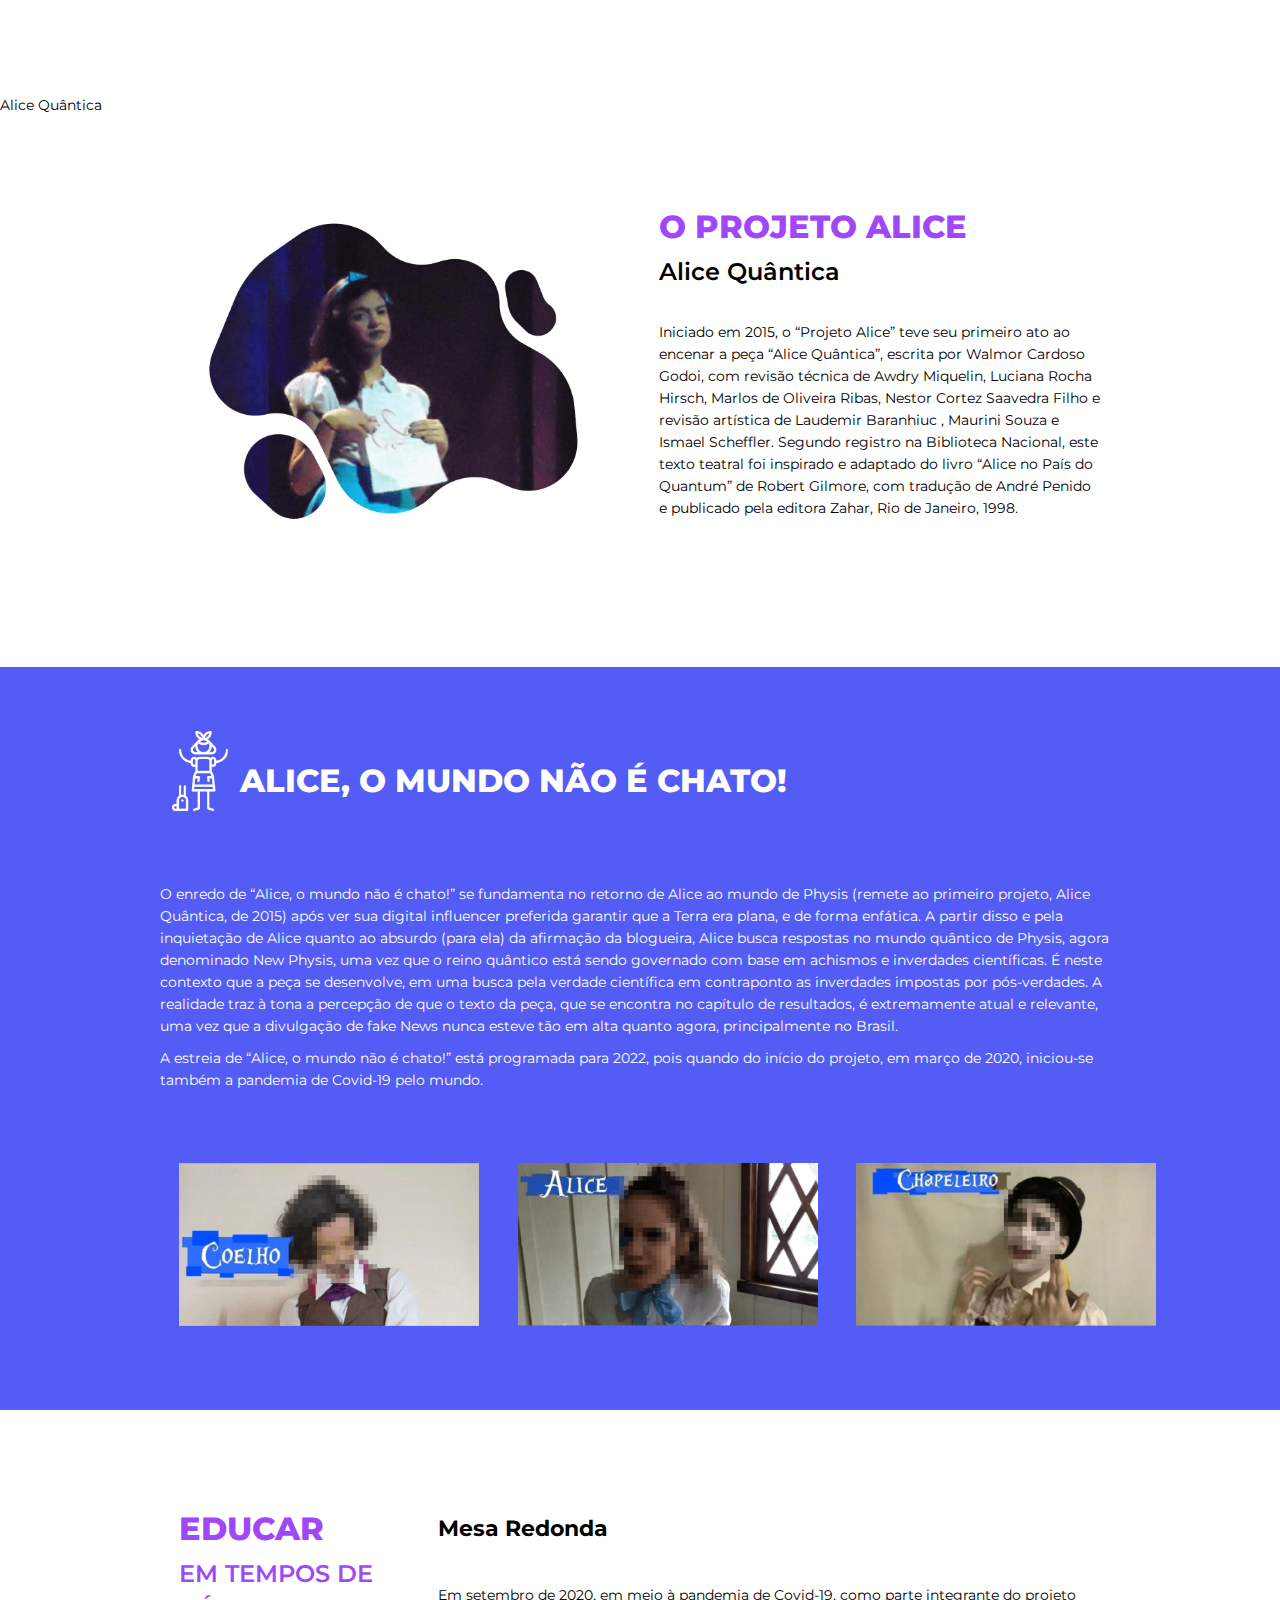
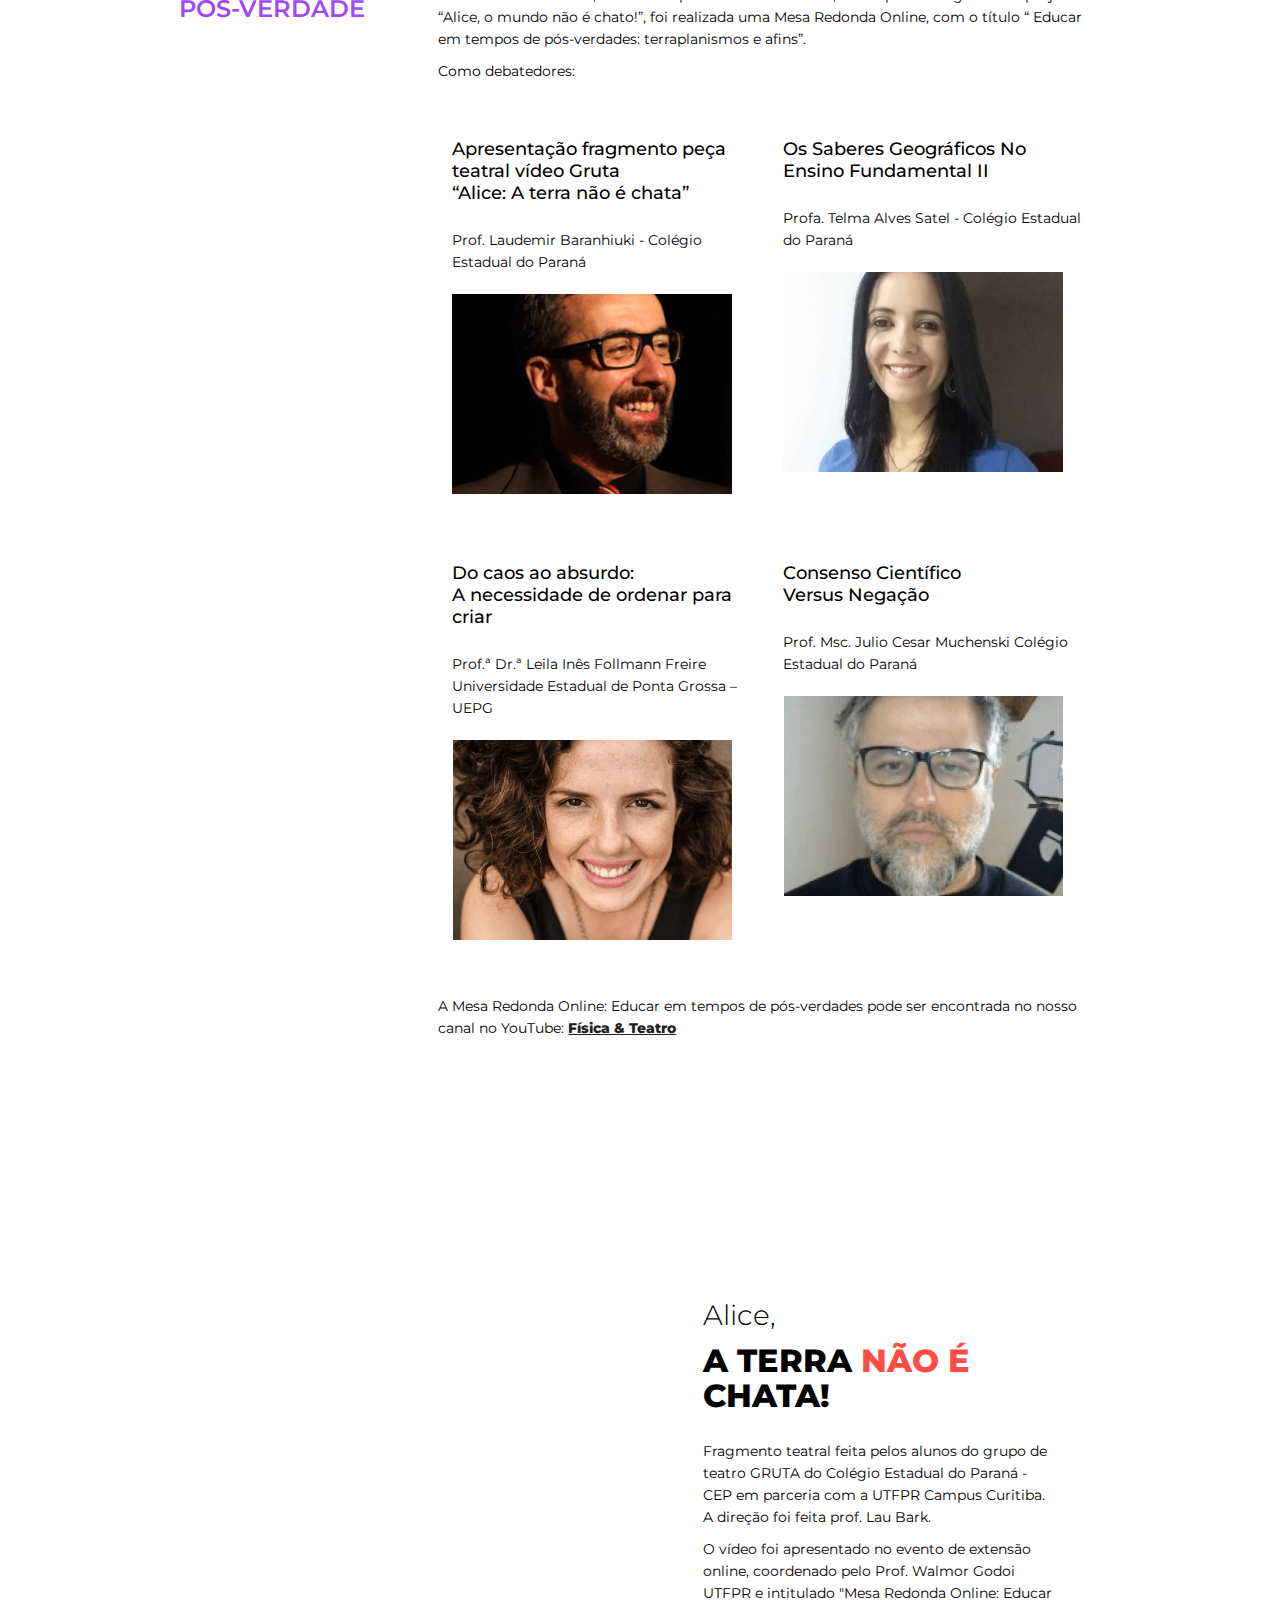
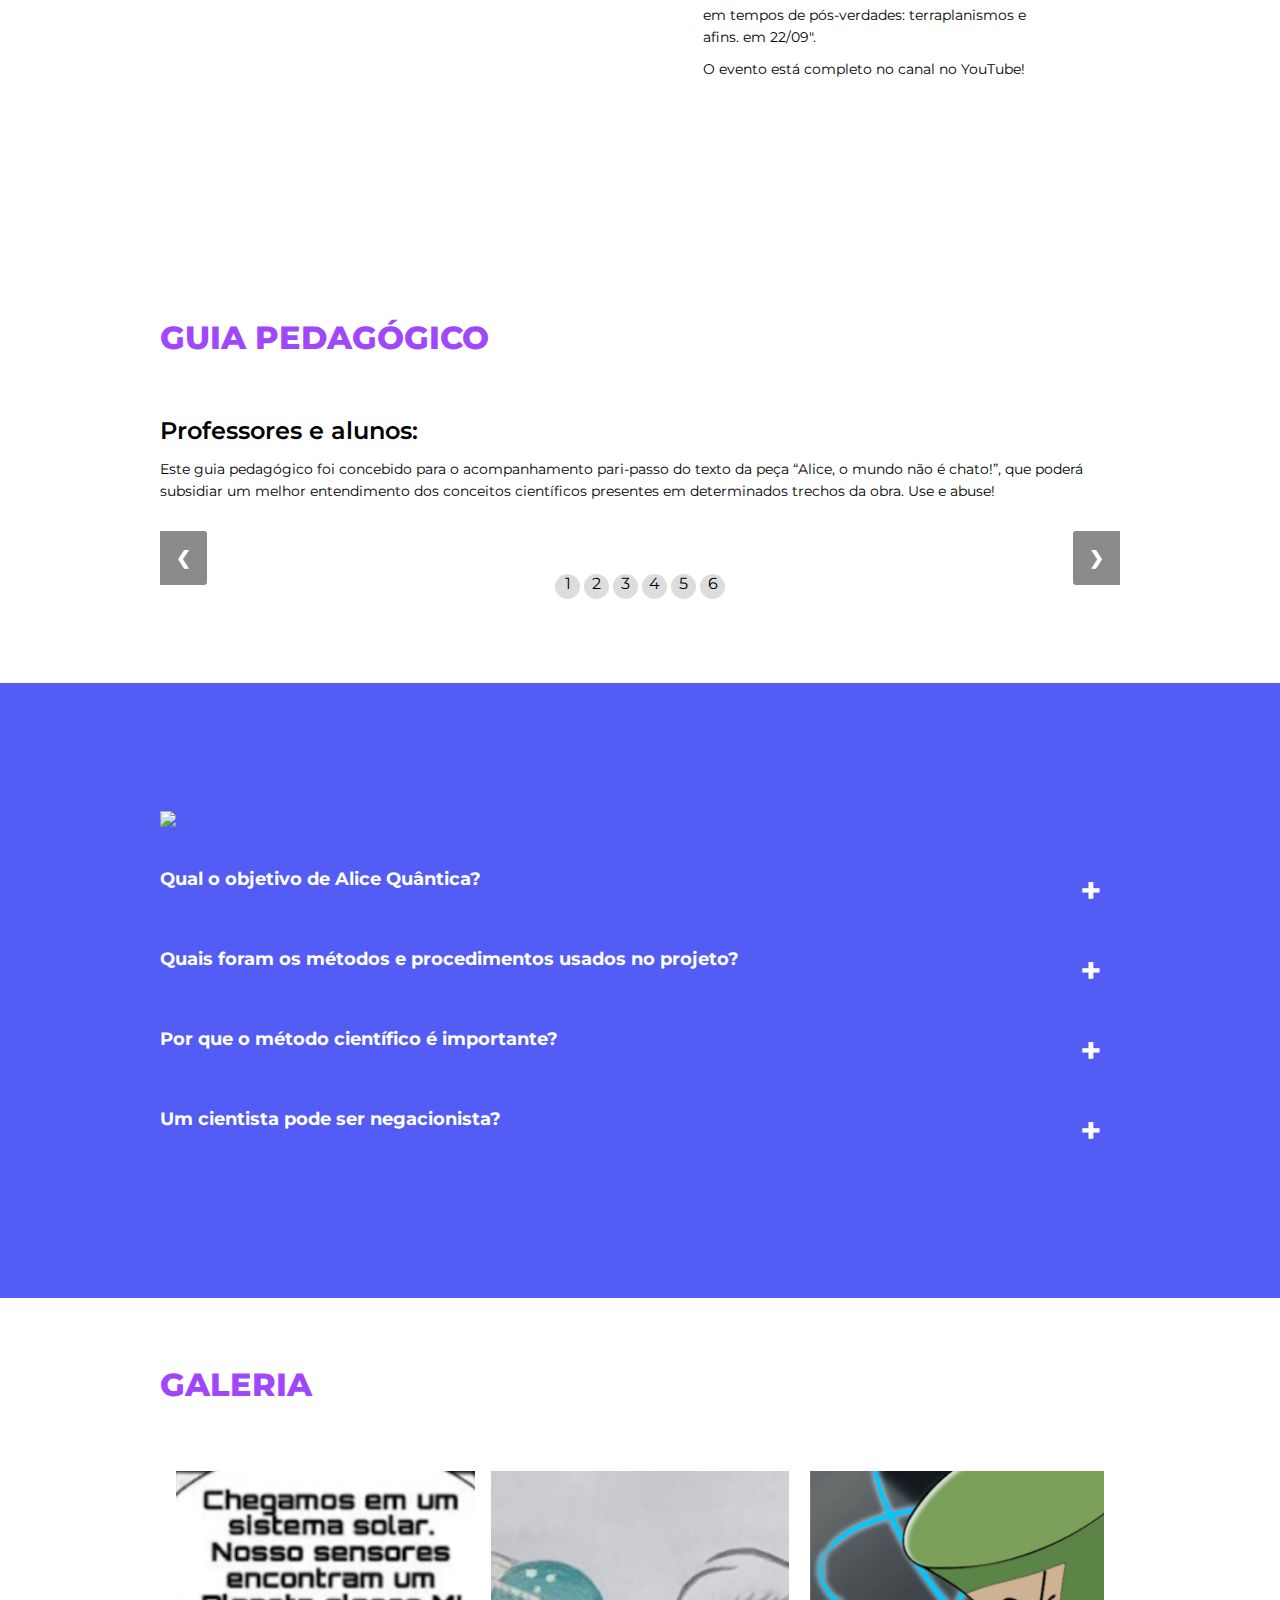
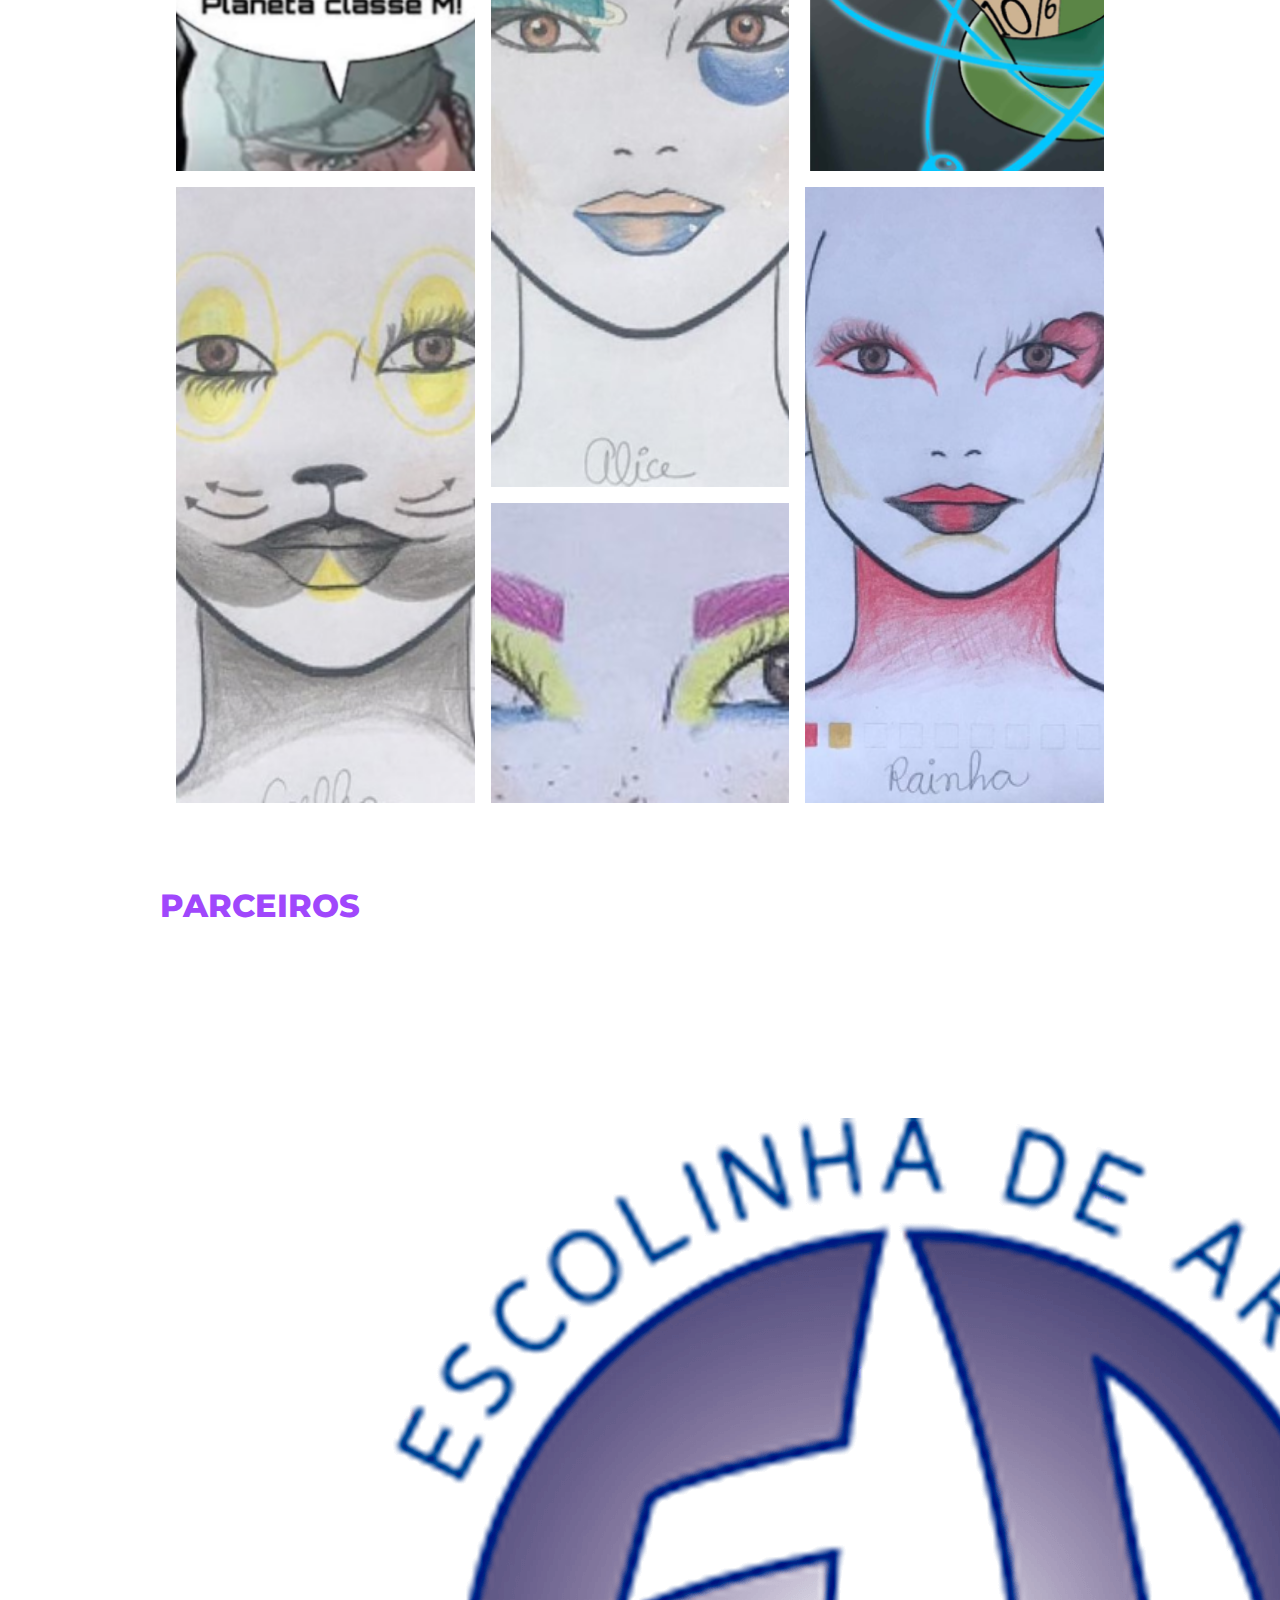
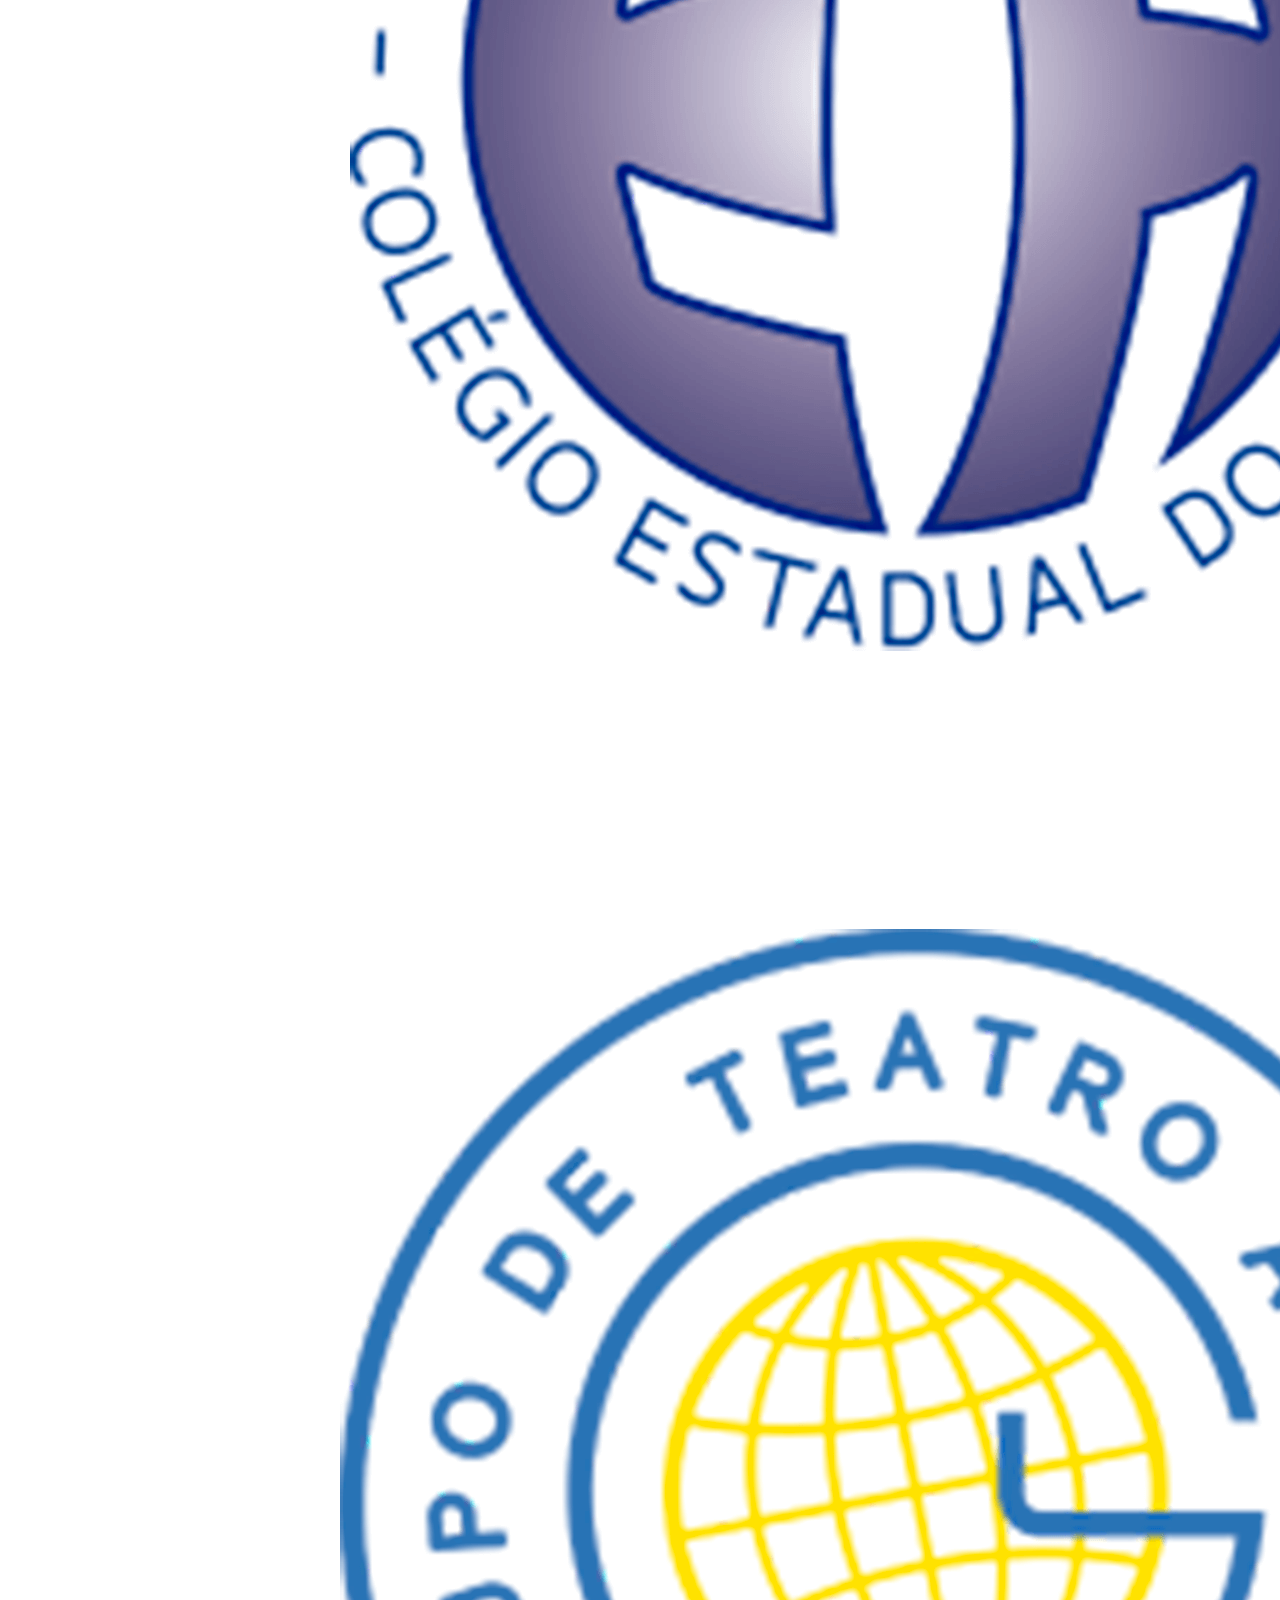
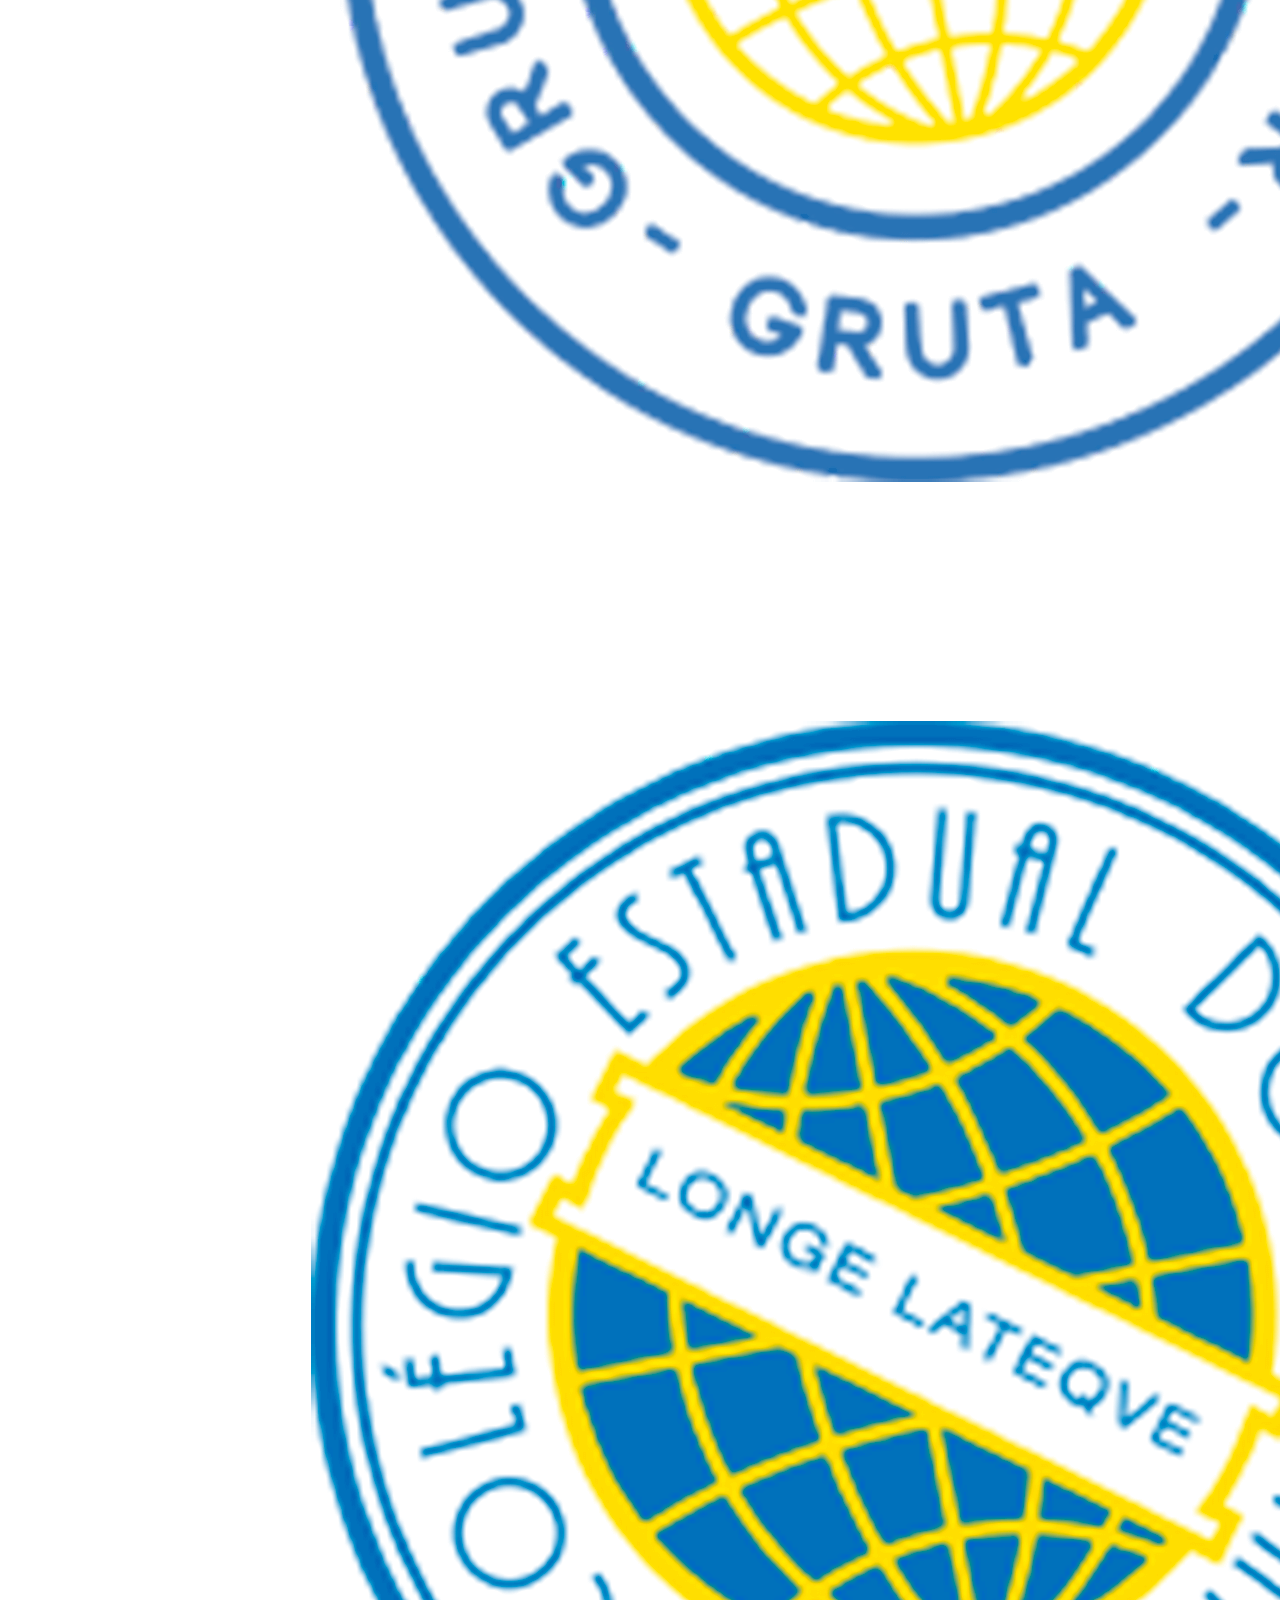
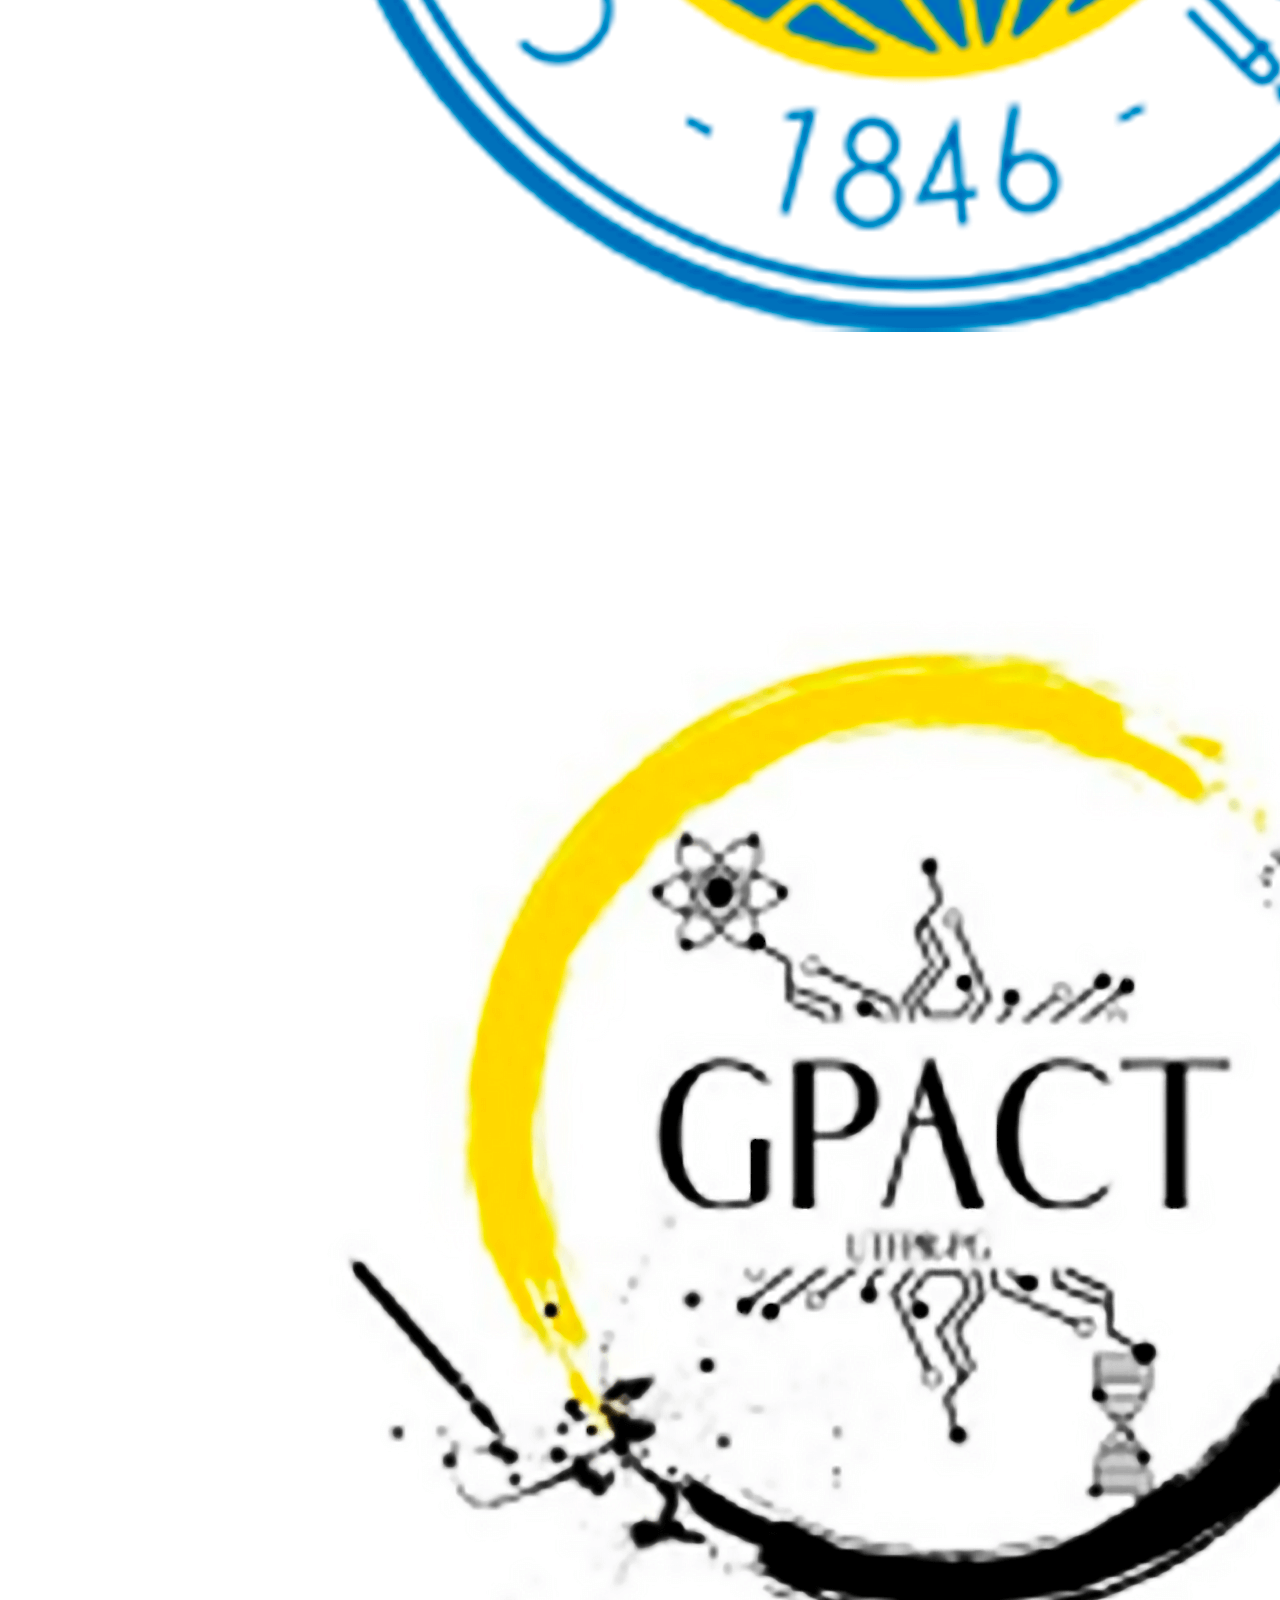
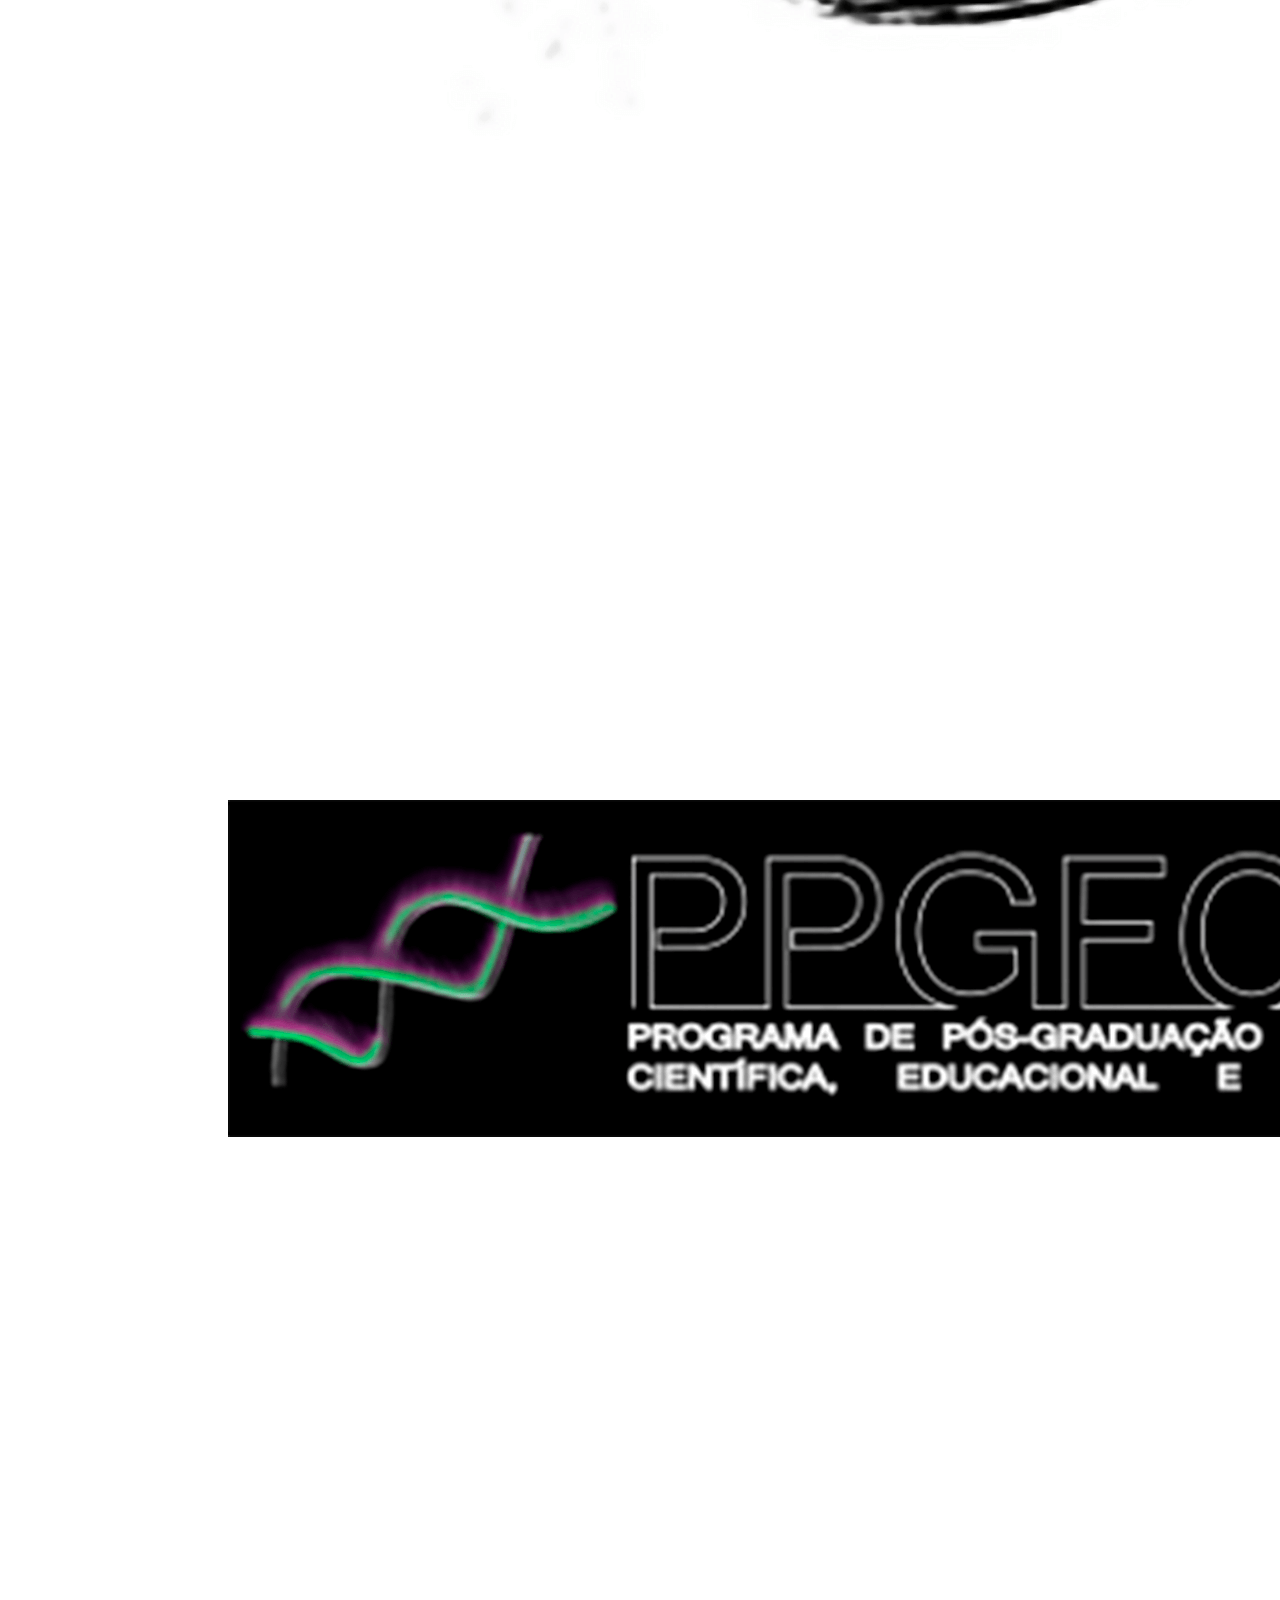
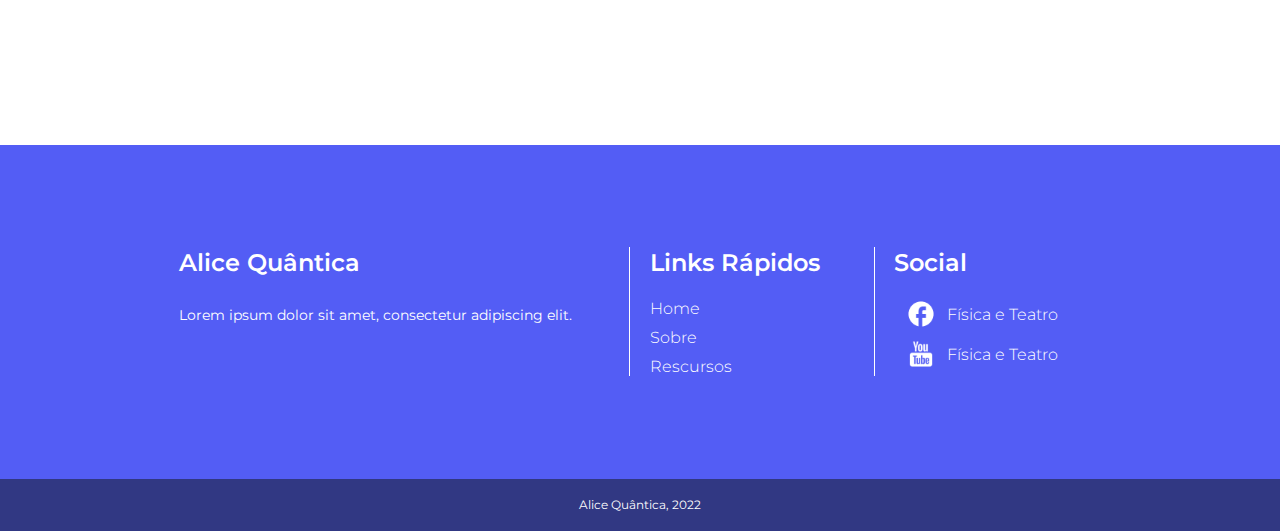
==== commit 89c34921: "style: general adjusts 1. Added new icon on alice section 2. Adjusts on footer" ====
--- a/index.html
+++ b/index.html
@@ -84,7 +84,10 @@
     <div class="the-play">
       <div class="container pt-5 pb-5">
         <div data-aos-duration="1500" data-aos="fade-up">
-          <p class="title mb-5">Alice, o mundo não é chato!</p>
+          <div class="d-flex align--center mb-5">
+            <img class="icon--title" src="./src/icons/wonderland.png" alt="">
+            <p class="title p-0 mb-5 m-0">Alice, o mundo não é chato!</p>
+          </div>
           <p>
             O enredo de “Alice, o mundo não é chato!” se fundamenta no retorno de Alice ao mundo de
             Physis (remete ao primeiro projeto, Alice Quântica, de 2015) após ver sua digital
@@ -185,9 +188,9 @@
           <div class="mt-5">
             <p>
               A Mesa Redonda Online: Educar em tempos de pós-verdades pode ser encontrada no
-              endereço eletrônico:
-            </p>
-            <p>https://www.youtube.com/watch?v=K_gymzWlQzA&t=1s</p>
+              nosso canal no YouTube:
+              <a href="https://www.youtube.com/watch?v=K_gymzWlQzA&t=1s">Física & Teatro</a>
+            </p>
           </div>
         </div>
       </div>
@@ -222,7 +225,7 @@
           >
             <div class="card">
               <p class="title--upper">Alice,</p>
-              <p class="title">a Terra não é chata!</p>
+              <p class="title">a Terra <span class="color--FC4E47">não é</span> chata!</p>
 
               <div class="pt-5">
                 <p>
@@ -246,8 +249,9 @@
     <!-- pedagogical guide -->
     <div class="container mt-5 mb-5">
       <p class="title title--purple mb-5">Guia pedagógico</p>
+      <p class="title--down">Professores e alunos:</p>
       <p>
-        Professores e alunos: Este guia pedagógico foi concebido para o acompanhamento pari-passo do
+        Este guia pedagógico foi concebido para o acompanhamento pari-passo do
         texto da peça “Alice, o mundo não é chato!”, que poderá subsidiar um melhor entendimento dos
         conceitos científicos presentes em determinados trechos da obra. Use e abuse!
       </p>
@@ -285,15 +289,21 @@
             <p>EM13CNT301) Construir questões, elaborar hipóteses, previsões e estimativas, empregar instrumentos de medição e representar e interpretar modelos explicativos, dados e/ou resultados experimentais para construir, avaliar e justificar conclusões no enfrentamento de situações-problema sob uma perspectiva científica.</p>
           </div>
 
-          <div class="pedagogical-guite__table">
+          <div class="pedagogical-guide__table">
             <p class="pedagogical-guide__table__title">ONDE PROCURAR SUPORTE NA CIÊNCIA?</p>
             <p>
-              A TERRA E SUA FORMA: UMA BREVE HISTÓRIA
-              Disponível em: < https://periodicos.uem.br/ojs/index.php/Percurso/article/view/54806 > 
-            </p>
-            <p>
-              7 fatos científicos que provam que a Terra NÃO é plana
-              Disponível em < https://revistagalileu.globo.com/Ciencia/noticia/2017/09/7-fatos-cientificos-que-provam-que-terra-nao-e-plana.html > . 
+              A Terra e sua forma: uma breve história
+              <br>
+              Disponível em:
+              <br>
+              <a href="https://periodicos.uem.br/ojs/index.php/Percurso/article/view/54806">Periódicos UEM</a> 
+            </p>
+            <p>
+              7 fatos científicos que provam que a Terra NÃO é plana.
+              <br>
+              Disponível em:
+              <br>
+              <a href="https://revistagalileu.globo.com/Ciencia/noticia/2017/09/7-fatos-cientificos-que-provam-que-terra-nao-e-plana.html">Revista Galileu</a>. 
             </p>
           </div>
         </div>
@@ -301,7 +311,7 @@
         <!-- 02 -->
         <div class="slider__div slider--fade">
 
-          <div class="pedagogical-guite__table">
+          <div class="pedagogical-guide__table">
             <p class="pedagogical-guide__table__title">FRAGMENTO DO TEXTO</p>
             <p>
               OS DOIS
@@ -323,7 +333,7 @@
             </p>
           </div>
           
-          <div class="pedagogical-guite__table">
+          <div class="pedagogical-guide__table">
             <p class="pedagogical-guide__table__title">HABILIDADES E COMPETÊNCIAS DA BNCC QUE CORROBORAM A CULTURA CIENTÍFICA</p>
             <p>
               EF03CI07) Identificar características da Terra (como seu formato esférico, a presença de água, solo etc.), com base na observação, manipulação e comparação de diferentes formas de representação do planeta (mapas, globos, fotografias etc.).
@@ -333,7 +343,7 @@
 
         <!-- 03 -->
         <div class="slider__div slider--fade">
-          <div class="pedagogical-guite__table">
+          <div class="pedagogical-guide__table">
             <p class="pedagogical-guide__table__title">FRAGMENTO DO TEXTO</p>
             <p>
               COELHO (muito seguro de si)
@@ -353,7 +363,7 @@
               - Espere um pouco, eu lembro deste exemplo, o professor de Física nos mostrou o senhor Samuel Rowbotham
             </p>
           </div>
-          <div class="pedagogical-guite__table">
+          <div class="pedagogical-guide__table">
             <p class="pedagogical-guide__table__title">HABILIDADES E COMPETÊNCIAS DA BNCC QUE CORROBORAM A CULTURA CIENTÍFICA</p>
             <p>EF05CI11) Associar o movimento diário do Sol e das demais estrelas no céu ao movimento de rotação da Terra</p>
             <p>EM13CNT301) Analisar e utilizar modelos científicos, propostos em diferentes épocas e culturas para avaliar distintas explicações sobre o surgimento e a evolução da vida, da terra e do universo</p>
@@ -363,7 +373,7 @@
         
         <!-- 04 -->
         <div class="slider__div slider--fade">
-          <div class="pedagogical-guite__table">
+          <div class="pedagogical-guide__table">
             <p class="pedagogical-guide__table__title">FRAGMENTO DO TEXTO</p>
             <p>
               COELHO
@@ -372,11 +382,11 @@
               - Sim, Altíssima endeusada Partícula! Vamos ao que interessa: Afirmo, não só que a Terra é Plana, mas que meu, Éx-colega do mundo Quântico, cegado pela comodidade, a preguiça, a acomodação...  - Inimigos da verdadeira ciência! – não questionou o que estava ali, na sua frente: UMA CONSPIRAÇÃO GLOBALISTA, com intuído maléficos, demoníacos... subsidiados por seres inimigos da civilização, da família e das pessoas de bem. Vimos a pouco um desfile de velho caquéticos, ridículos, certamente topados ou intoxicados. Vejam bem, tudo que começa termina e tudo que termina começa. Acontece que o término da escuridão da ignorância chegou ao seu ápice! É necessário que uma nova ordem tome conta da civilização humana. Que a mentira que há séculos arrasta esta pobre raça seja extirpada da carne. E nela, a verdade, cobrindo a ferida deixada pela farsa, não só da Terra Plana, mas do heliocentrismo, das vacinas, das...              
             </p>
           </div>
-          <div class="pedagogical-guite__table">
+          <div class="pedagogical-guide__table">
             <p class="pedagogical-guide__table__title">PÓS-VERDADE</p>
             <p>Apropriação de um discurso pós-moderno, colocando em descrédito toda a ciência desenvolvida através dos tempos na busca por vacinas, na explicação científica do movimento celeste, da esfericidade do planeta, dentre outros.</p>
           </div>
-          <div class="pedagogical-guite__table">
+          <div class="pedagogical-guide__table">
             <p class="pedagogical-guide__table__title">HABILIDADES E COMPETÊNCIAS DA BNCC QUE CORROBORAM A CULTURA CIENTÍFICA</p>
             <p>EF06CI13) Selecionar argumentos e evidências que demonstrem a esfericidade da Terra.</p>
           </div>
@@ -384,7 +394,7 @@
         
         <!-- 05 -->
         <div class="slider__div slider--fade">
-          <div class="pedagogical-guite__table">
+          <div class="pedagogical-guide__table">
             <p class="pedagogical-guide__table__title">FRAGMENTO DO TEXTO</p>
             <p>
               COELHO
@@ -392,13 +402,13 @@
               - Fácil, fácil... “Terra esférica”. Alguns me dirão que a terra e plana porque e’ assim que foi ensinado. Ensinado por quem? Professores que passaram a faculdade fazendo balburdia, plantando canabis no banheiro da reitoria? É isso? – Quem aprenderam de professores que aprenderam de professores... sempre na balburdia, sempre injetando maconha na veia!... “Ah... mas a gennnte viu no cinema que a terra é redonda. A gente viu  “Está Uó” e a gente viu Está trek”... “a terra era redonda!”. “Redonda”? A humanidade assiste Ficção Cientifica e pegam isso como fundamento? Ficção Cientifica? – Desculpe, oh, gran poderosa Rainha Quântica de todo o Universo, mas a ignorância me faz perder a compostura e a...              
             </p>
           </div>
-          <div class="pedagogical-guite__table">
+          <div class="pedagogical-guide__table">
             <p class="pedagogical-guide__table__title">PÓS-VERDADE</p>
             <p>
               Novamente a apropriação de um discurso pós-moderno, buscando colocar em “check” o papel fundamental do pesquisador, seja ele pesquisador de academia ou mesmo o professor de sala de aula, muito impulsionado por discursos de governantes e inflamado pelas mídias sociais.
             </p>
           </div>
-          <div class="pedagogical-guite__table">
+          <div class="pedagogical-guide__table">
             <p class="pedagogical-guide__table__title">HABILIDADES E COMPETÊNCIAS DA BNCC QUE CORROBORAM A CULTURA CIENTÍFICA</p>
             <p>EF06CI13) Selecionar argumentos e evidências que demonstrem a esfericidade da Terra.</p>
           </div>
@@ -406,7 +416,7 @@
 
         <!-- 06 -->
         <div class="slider__div slider--fade">
-          <div class="pedagogical-guite__table">
+          <div class="pedagogical-guide__table">
             <p class="pedagogical-guide__table__title">FRAGMENTO DO TEXTO</p>
             <p>
               RAINHA BOSÔNICA
@@ -414,7 +424,7 @@
               – Não é difícil para a humanidade decidir, de que lado está a razão e o bom senso. Uma humanidade, esclarecida, livre das prisões da mídia manipuladora, das conspirações globalistas, ver, quem tem a verdade ao seu lado. Neste canto (esquerdo), temos essa criatura de chapéu enorme, escondendo seu cérebro minguado, vestido com roupas que mais parece um mendigo, cuja maior feito foi virar cosplay de vilão da DC, o Chapeleiro Maluco. Ao lado de uma menina que deste o último encontro, e já faz cinco anos, ainda não acabou o ensino médio. Do outro, este ser fofo e simpático. Casado com dona Galinha de Ango-lá, com quem todo ano faz a festa da criançada com ovos de chocolate. Em quem acreditar? Preciso responder? A verdade estampada e clara na frente de todos. Não vou emitir meu voto. Vou deixar que a maioria dos seres humanos de bem, decida com seu coração e intelecto. Agora vou me retirar. Está na hora de tomar minha Cloro-Fina! Adeus (retira-se com toda sua pompa. Alice e Chapeleiro estão perplexos              
             </p>
           </div>
-          <div class="pedagogical-guite__table">
+          <div class="pedagogical-guide__table">
             <p class="pedagogical-guide__table__title">PÓS-VERDADE</p>
             <p>
               Faz-se o papel de grandes influenciadores que, ao invés de pautarem seus discursos na ciência e na pesquisa, se aproveitam de uma pseudociência, criando uma narrativa de que tudo há uma explicação que foge à ciência e que, por ser considerada “nova”, busca elementos que possam trazer à grande massa explicações que em nada tem haver com o mundo real/científico.
@@ -422,13 +432,9 @@
               Este também é um comportamento que remete à Pós-modernidade, com base na fragmentação da narrativa científica.              
             </p>
           </div>
-          <div class="pedagogical-guite__table">
+          <div class="pedagogical-guide__table">
             <p class="pedagogical-guide__table__title">HABILIDADES E COMPETÊNCIAS DA BNCC QUE CORROBORAM A CULTURA CIENTÍFICA</p>
             <p>EF06CI13) Selecionar argumentos e evidências que demonstrem a esfericidade da Terra.</p>
-          </div>
-          <div class="pedagogical-guite__table">
-            <p class="pedagogical-guide__table__title"></p>
-            <p></p>
           </div>
         </div>
 
@@ -450,7 +456,7 @@
     <!-- faq -->
     <div class="faq__section pt-5 pb-5">
       <div class="container mt-5 mb-5">
-        <p class="title pb-5">FAQ</p>
+        <img src="./src/icons/faq.png" class="icon--title" />
         <div>
           <button class="collapsible">Qual o objetivo de Alice Quântica?</button>
           <div class="collapsible__content">Lorem ipsulum</div>
@@ -474,7 +480,7 @@
 
     <!-- gallery -->
     <div class="container mt-5 mb-5">
-      <p class="title title--purple">Galeria</p>
+      <p class="title title--purple mb-5">Galeria</p>
       <div class="image-grid">
         <img src="./src/images/gallery/img-01.png" alt="">
         <img class="image-grid-row-2" src="./src/images/gallery/img-02.png" alt="">
@@ -515,7 +521,7 @@
     </div>
 
     <footer>
-      <div class="container pt-5 pb-2">
+      <div class="container pt-2 pb-2">
         <div
           class="footer__content d-md-flex-d-sm-block"
           data-aos-duration="1500"
@@ -524,8 +530,7 @@
           <div class="col-12 col-md-6">
             <p class="footer__title">Alice Quântica</p>
             <p class="footer__description">
-              Lorem ipsum dolor sit amet, consectetur adipiscing elit. Ultrices neque, tellus ut
-              lectus nulla suscipit
+              Lorem ipsum dolor sit amet, consectetur adipiscing elit.
             </p>
           </div>
           <div class="col-12 col-md-3">
--- a/src/css/main.css
+++ b/src/css/main.css
@@ -83,12 +83,18 @@
 }
 
 p{
+    padding: 5px 0;
     font-size: 14px;
     line-height: 22px;
 }
-  
+
+a{
+    font-weight: 800;
+    color: #212121;
+}
+
 .container{
-    max-width: 80%;
+    max-width: 75%;
     align-items: center;
     margin: 6% auto;
 }
@@ -97,7 +103,11 @@
     display: flex;
     justify-content: space-between;
 }
-
+.d-flex{display: flex;}
+
+.align--center{align-items: center;}
+
+.m-0{margin: 0!important;}
 .mb-auto{margin-bottom: auto;}
 .mt-5{margin-top: 5%;}
 .mr-5{margin-right: 5%;}
@@ -106,6 +116,7 @@
 
 .m-auto-2{ margin: auto 2%!important; }
 
+.p-0{padding: 0!important;}
 .pb-auto{padding-bottom: auto;}
 .pt-5{padding-top: 5%;}
 .pr-5{padding-right: 5%;}
@@ -123,6 +134,8 @@
 
 .text--center{text-align: center;}
 
+.color--FC4E47{ color: #FC4E47; }
+
 .title{
     font-size: 32px;
     font-weight: 800;
@@ -148,6 +161,12 @@
     font-size: 22px;
     font-weight: 700;
     line-height: 35px;
+}
+
+.icon--title{
+    width: auto;
+    height: 80px;
+    margin: 0 0 2% 0;
 }
 
 /* About */
@@ -209,7 +228,7 @@
 }
 .slider__div{
     display: none;
-    border: 2px solid #FC4E47;
+    border: 2px solid #A047FC;
     border-radius: 12px;
     padding: 20px;
 }
@@ -218,9 +237,9 @@
     position: absolute;
     top: 50%;
     width: auto;
-    margin-top: -22px;
     padding: 16px;
-    color: white;
+    color: #fff;
+    background-color: #21212185;
     font-weight: bold;
     font-size: 18px;
     transition: 0.6s ease;
@@ -233,7 +252,7 @@
     border-radius: 3px 0 0 3px;
 }
 .slider__prev:hover, .slider__next:hover {
-    background-color: rgba(0,0,0,0.8);
+    background-color: #212121;
   }
 .slider__dot{
     width: 25px;
@@ -269,9 +288,13 @@
 /* pedagogical guide - table */
 .pedagogical-guide__table{
     margin: 1% 2%;
+    background-color: #A047FC;
+    padding: 3%;
+    border-radius: 12px;
+    color: white;
 }
 .pedagogical-guide__table__title{
-    margin: 4% 0 2% 0;
+    margin: 2% 0 2% 0;
     font-size: 16px;
     font-weight: 800;
 }
@@ -283,11 +306,11 @@
 }
 .collapsible{
     width: 100%;
-    padding: 18px;
+    padding: 18px 18px 18px 0;
     border: none;
     text-align: left;
     font-size: 18px;
-    font-weight: 600;
+    font-weight: 700;
     cursor: pointer;
     outline: none;
     color: #fff;
@@ -340,8 +363,8 @@
 }
 @media screen and (max-width: 900px) {
     .container{
-        margin: 10% auto;
-        padding: 20% 0;
+        margin: 2% auto;
+        padding: 5% 0;
     }
     .d-md-flex-d-sm-block{display: block; }
     .col-12{ width: 100%; }
@@ -352,4 +375,8 @@
         max-width: 100%;
         max-width: -webkit-fill-available;
     }
+
+    .slider__div{
+        padding: 5px;
+    }
 }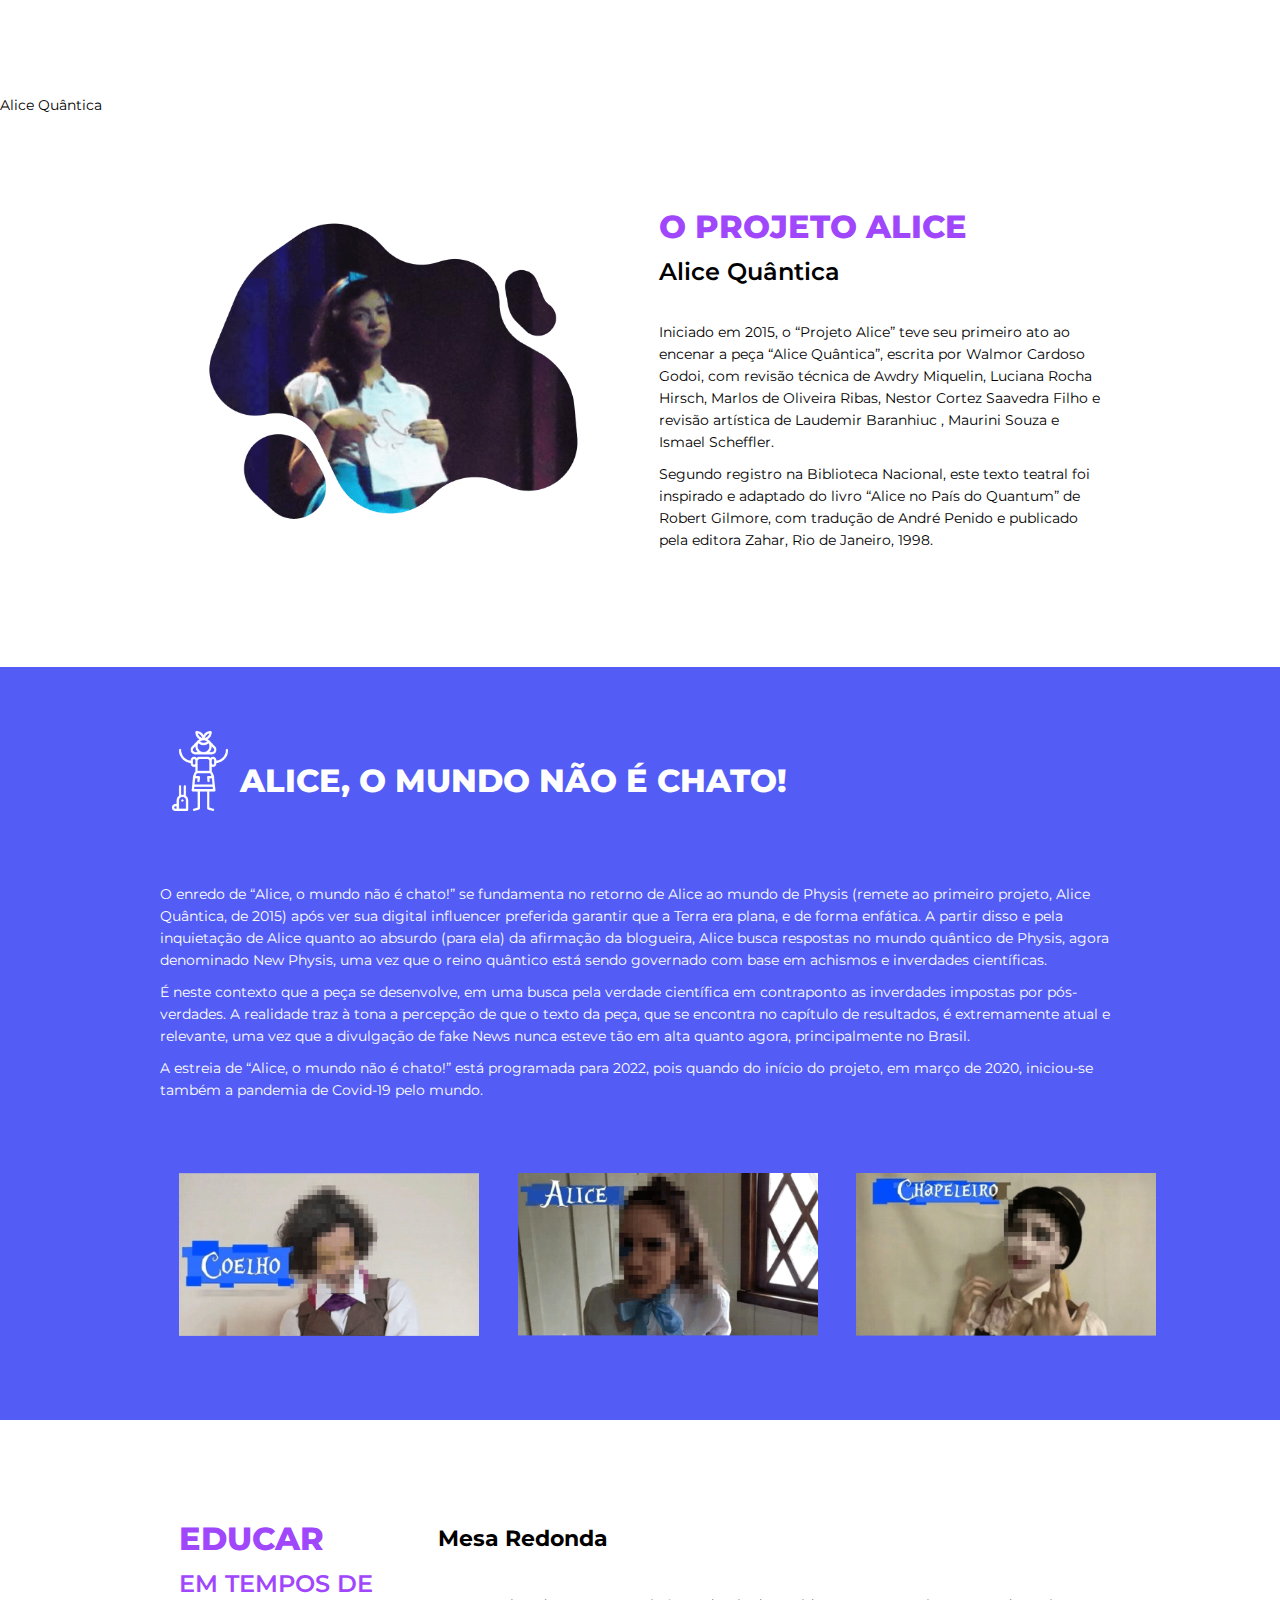
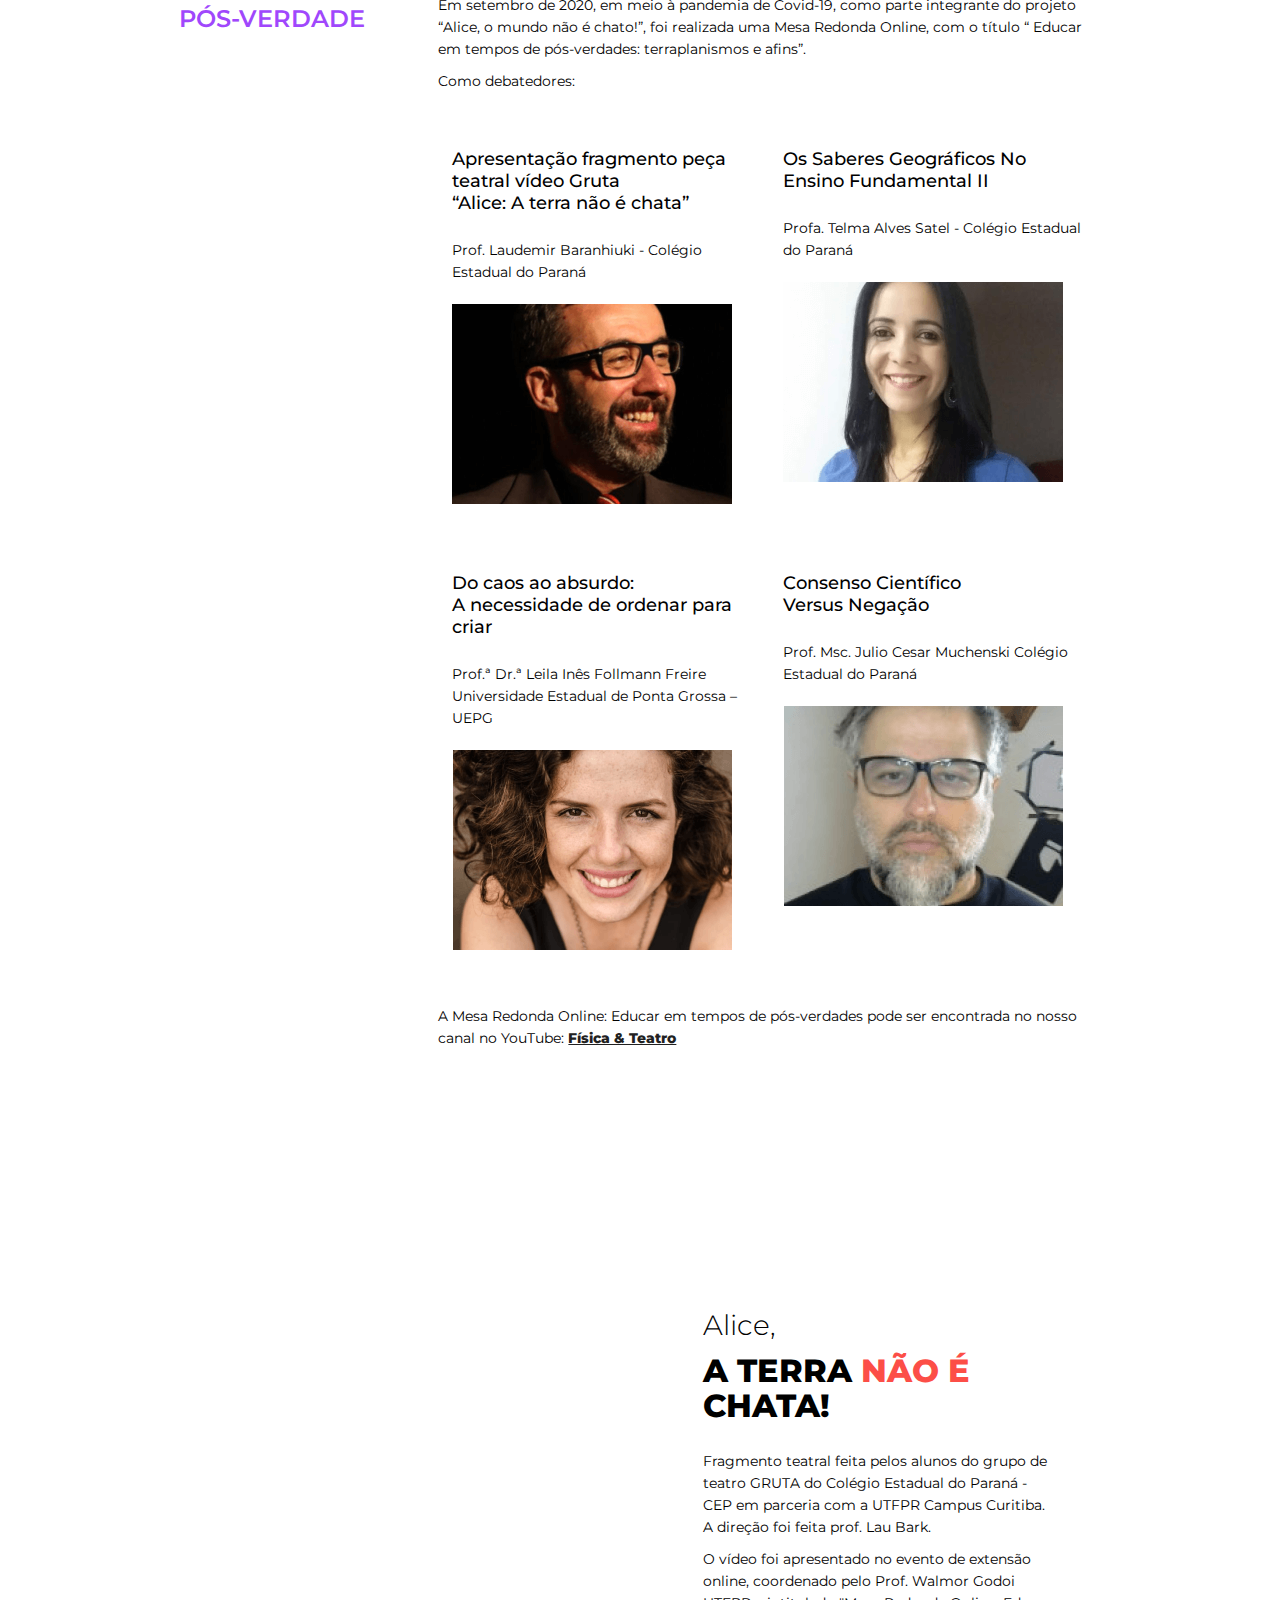
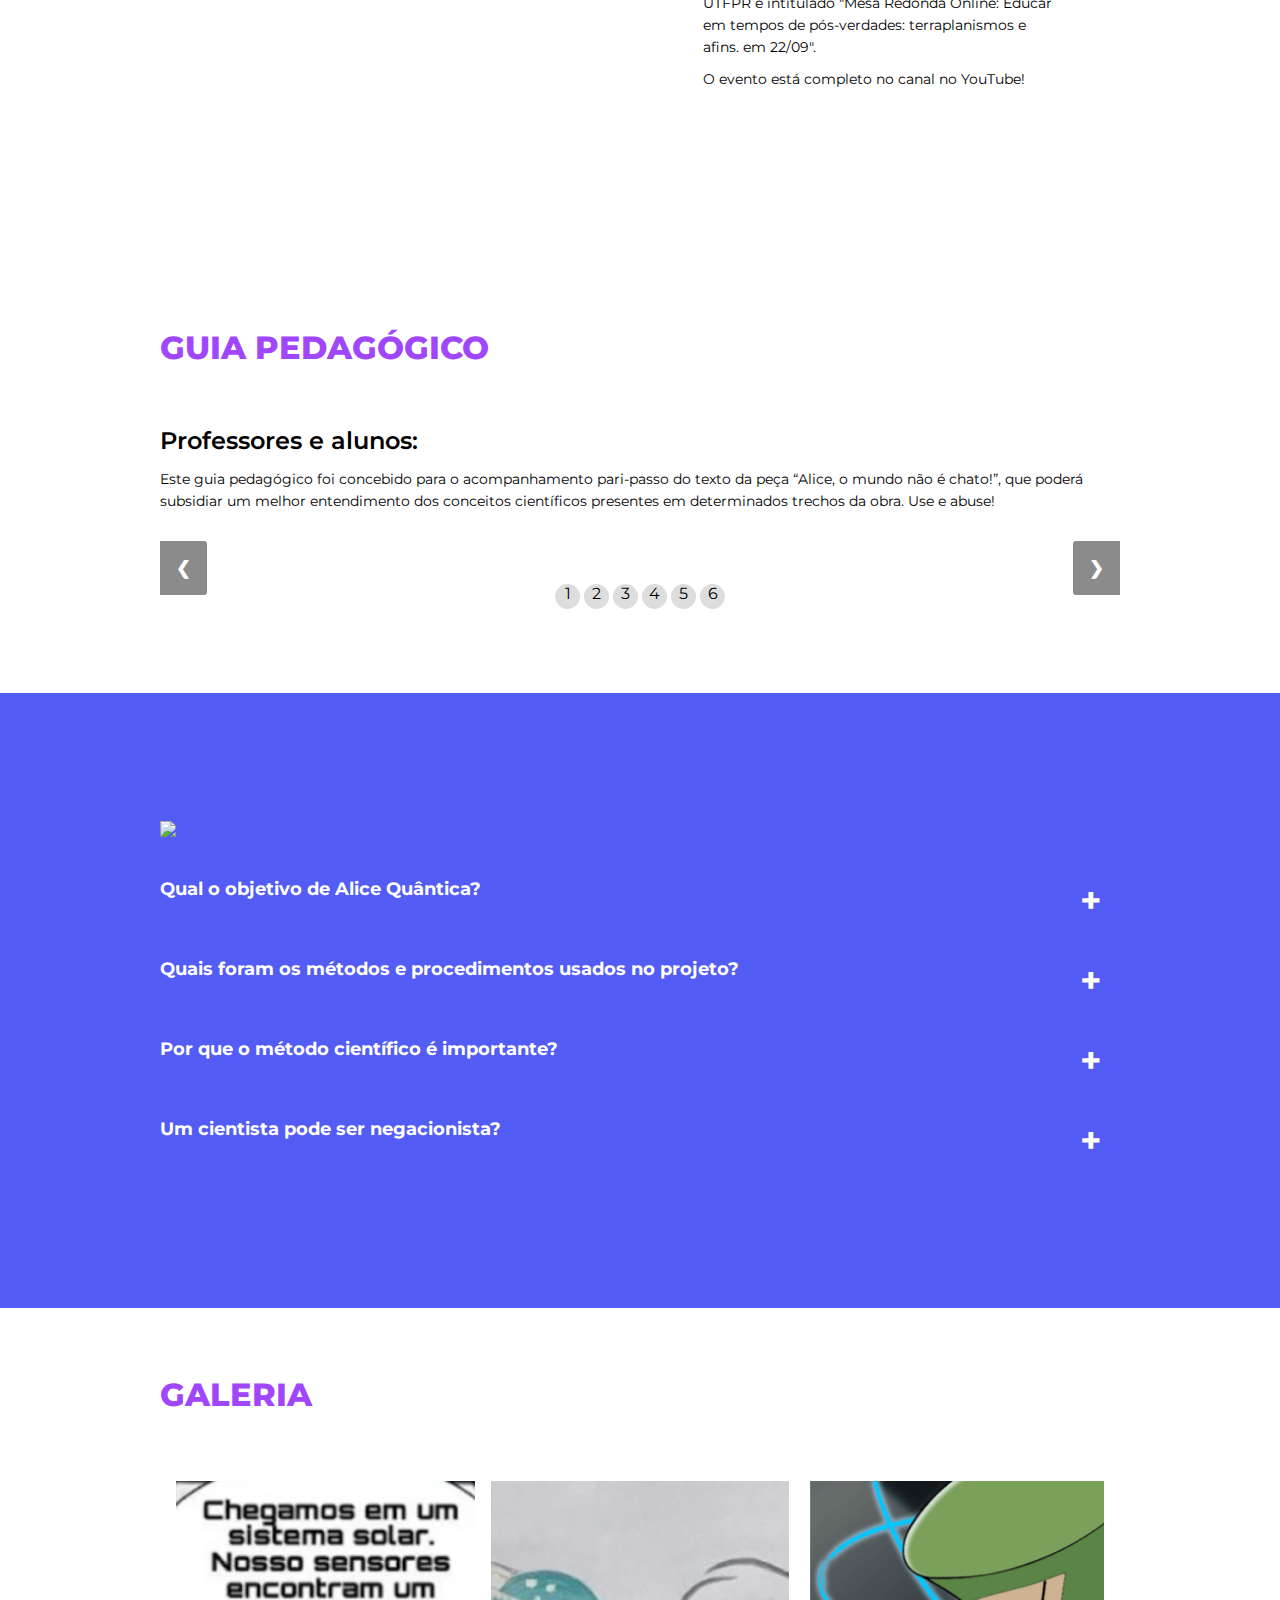
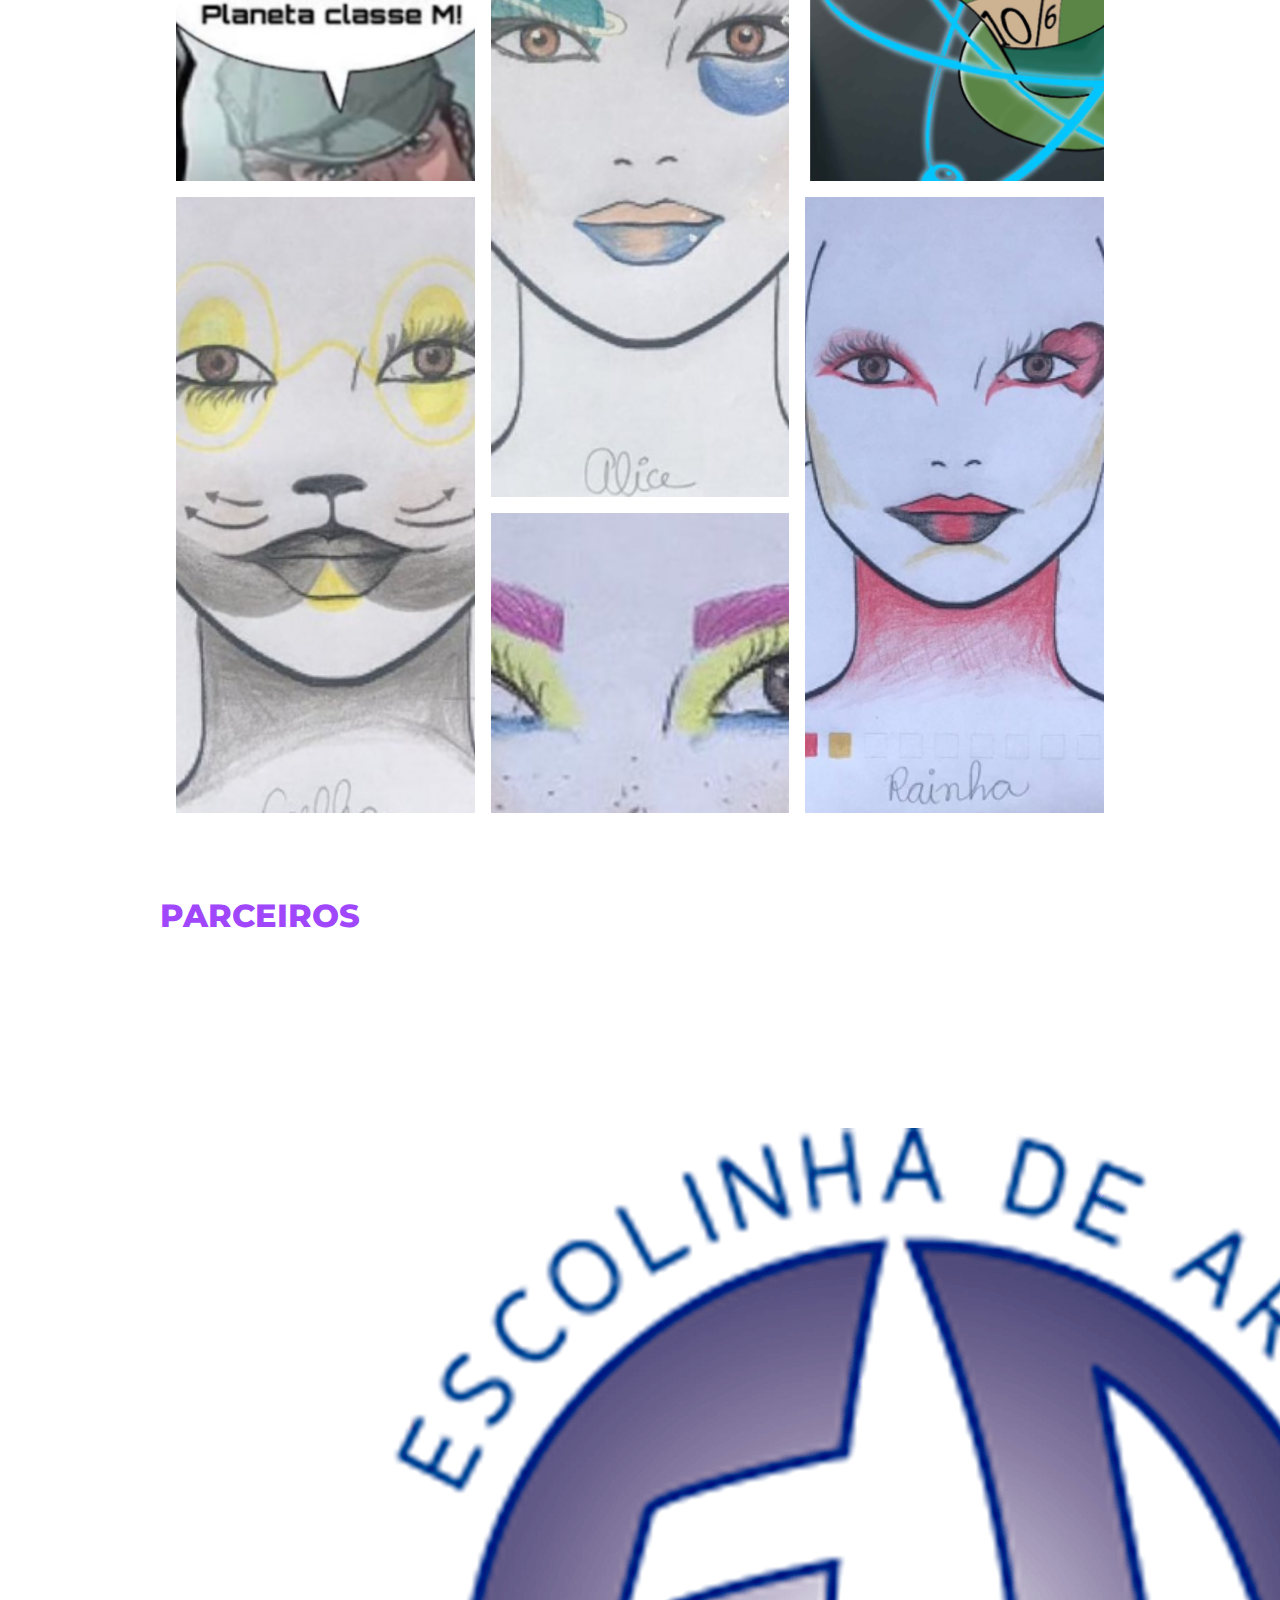
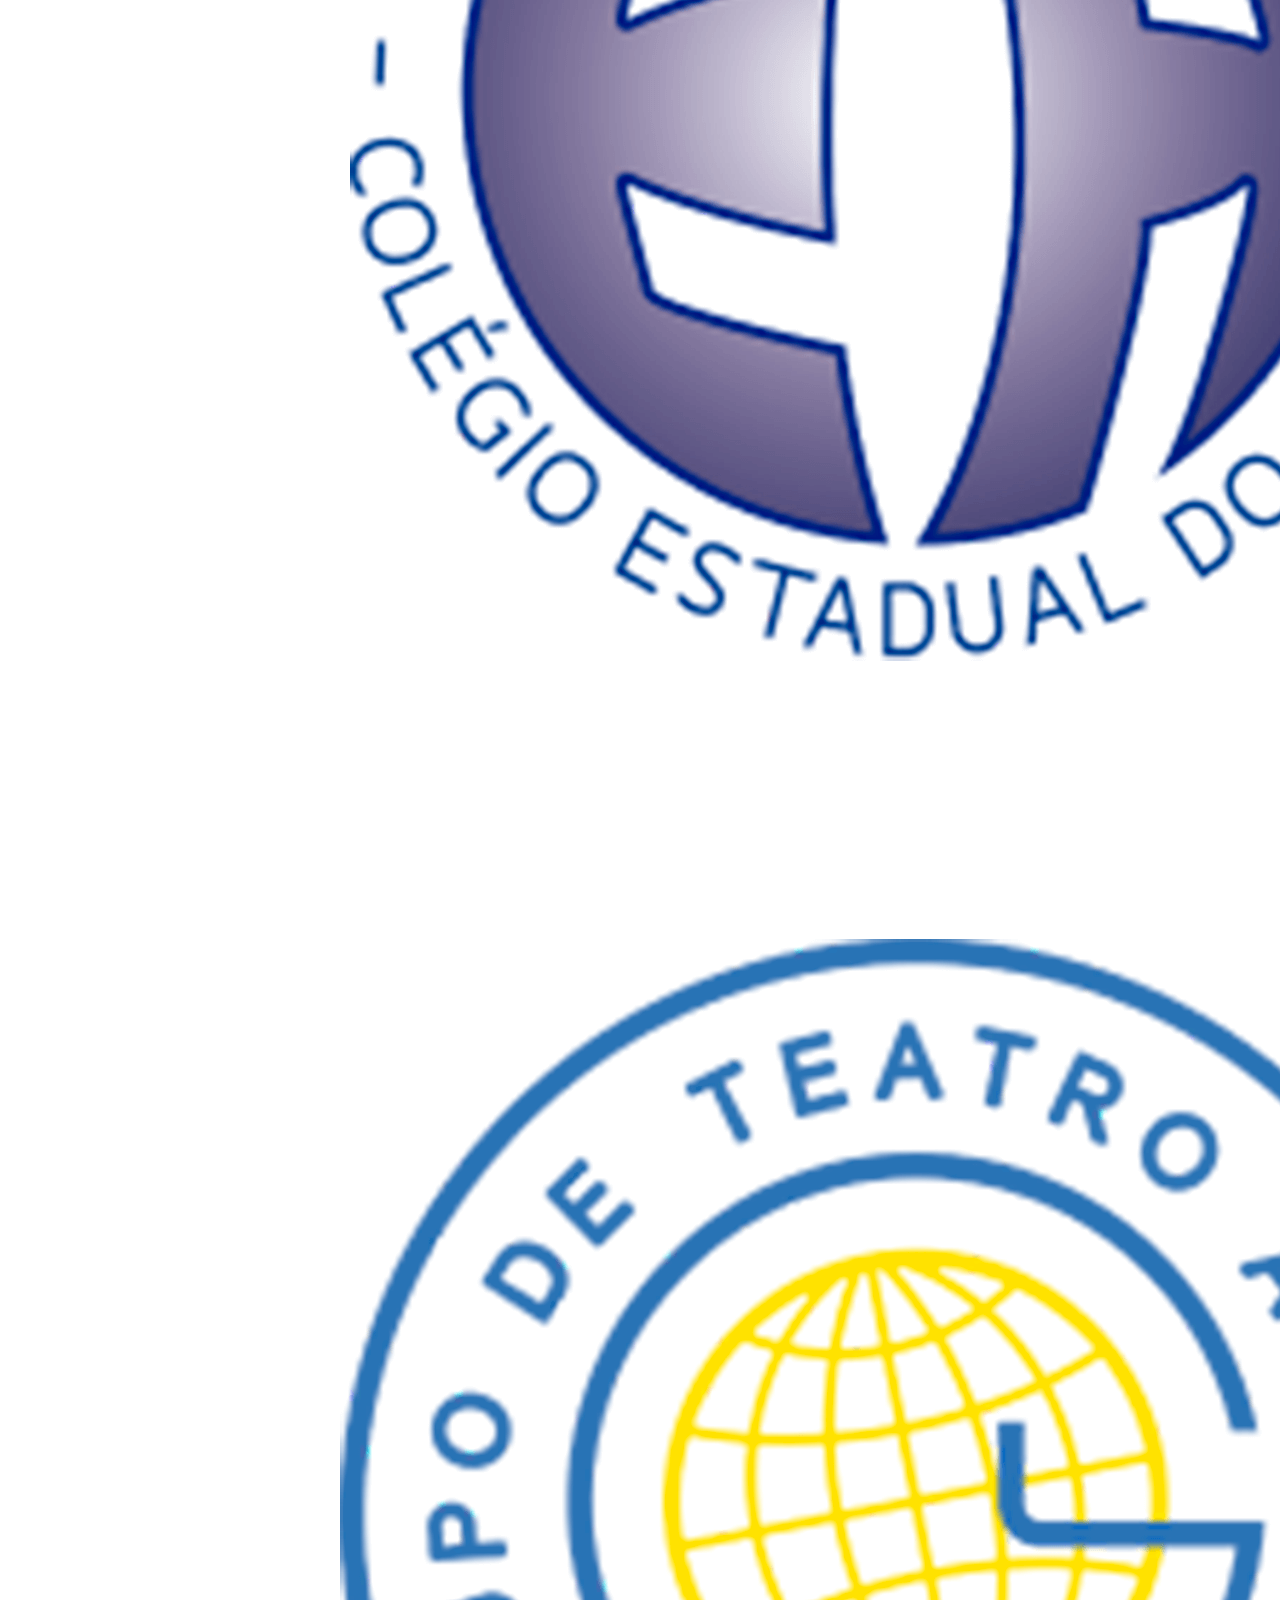
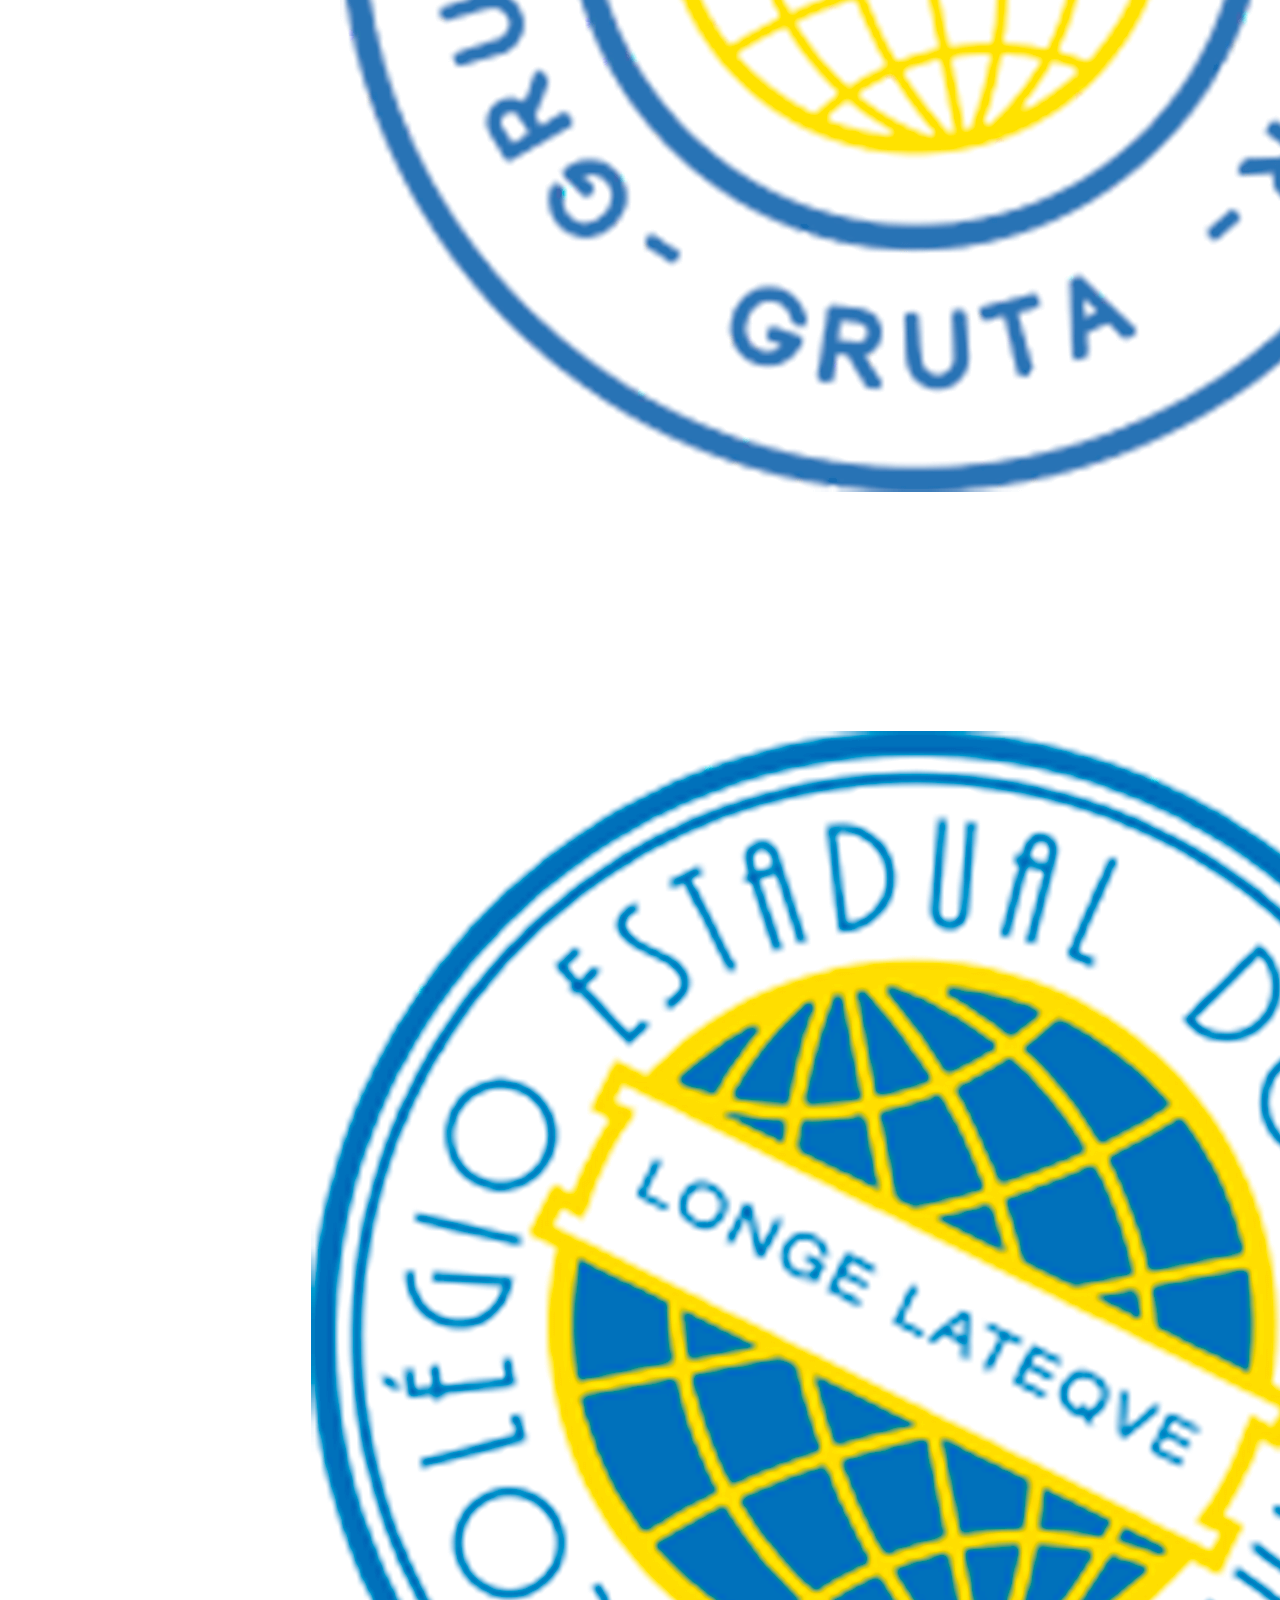
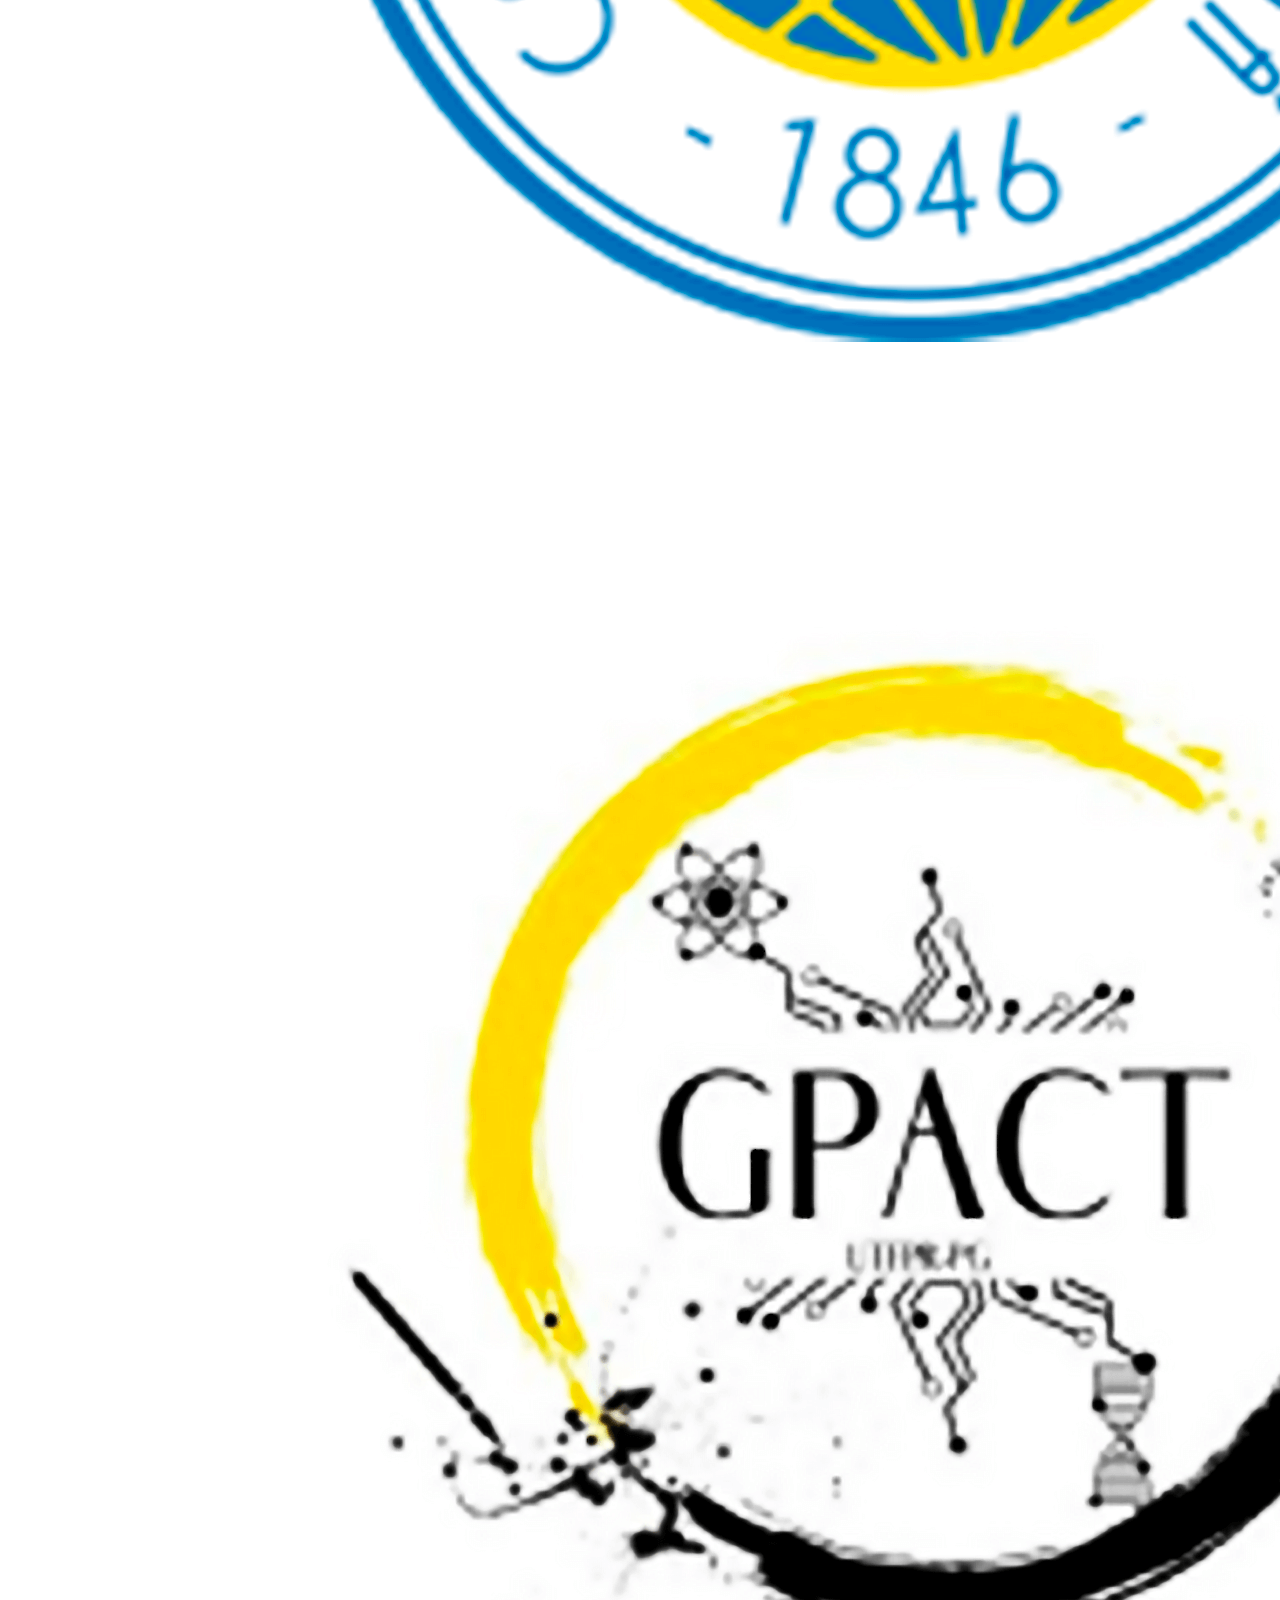
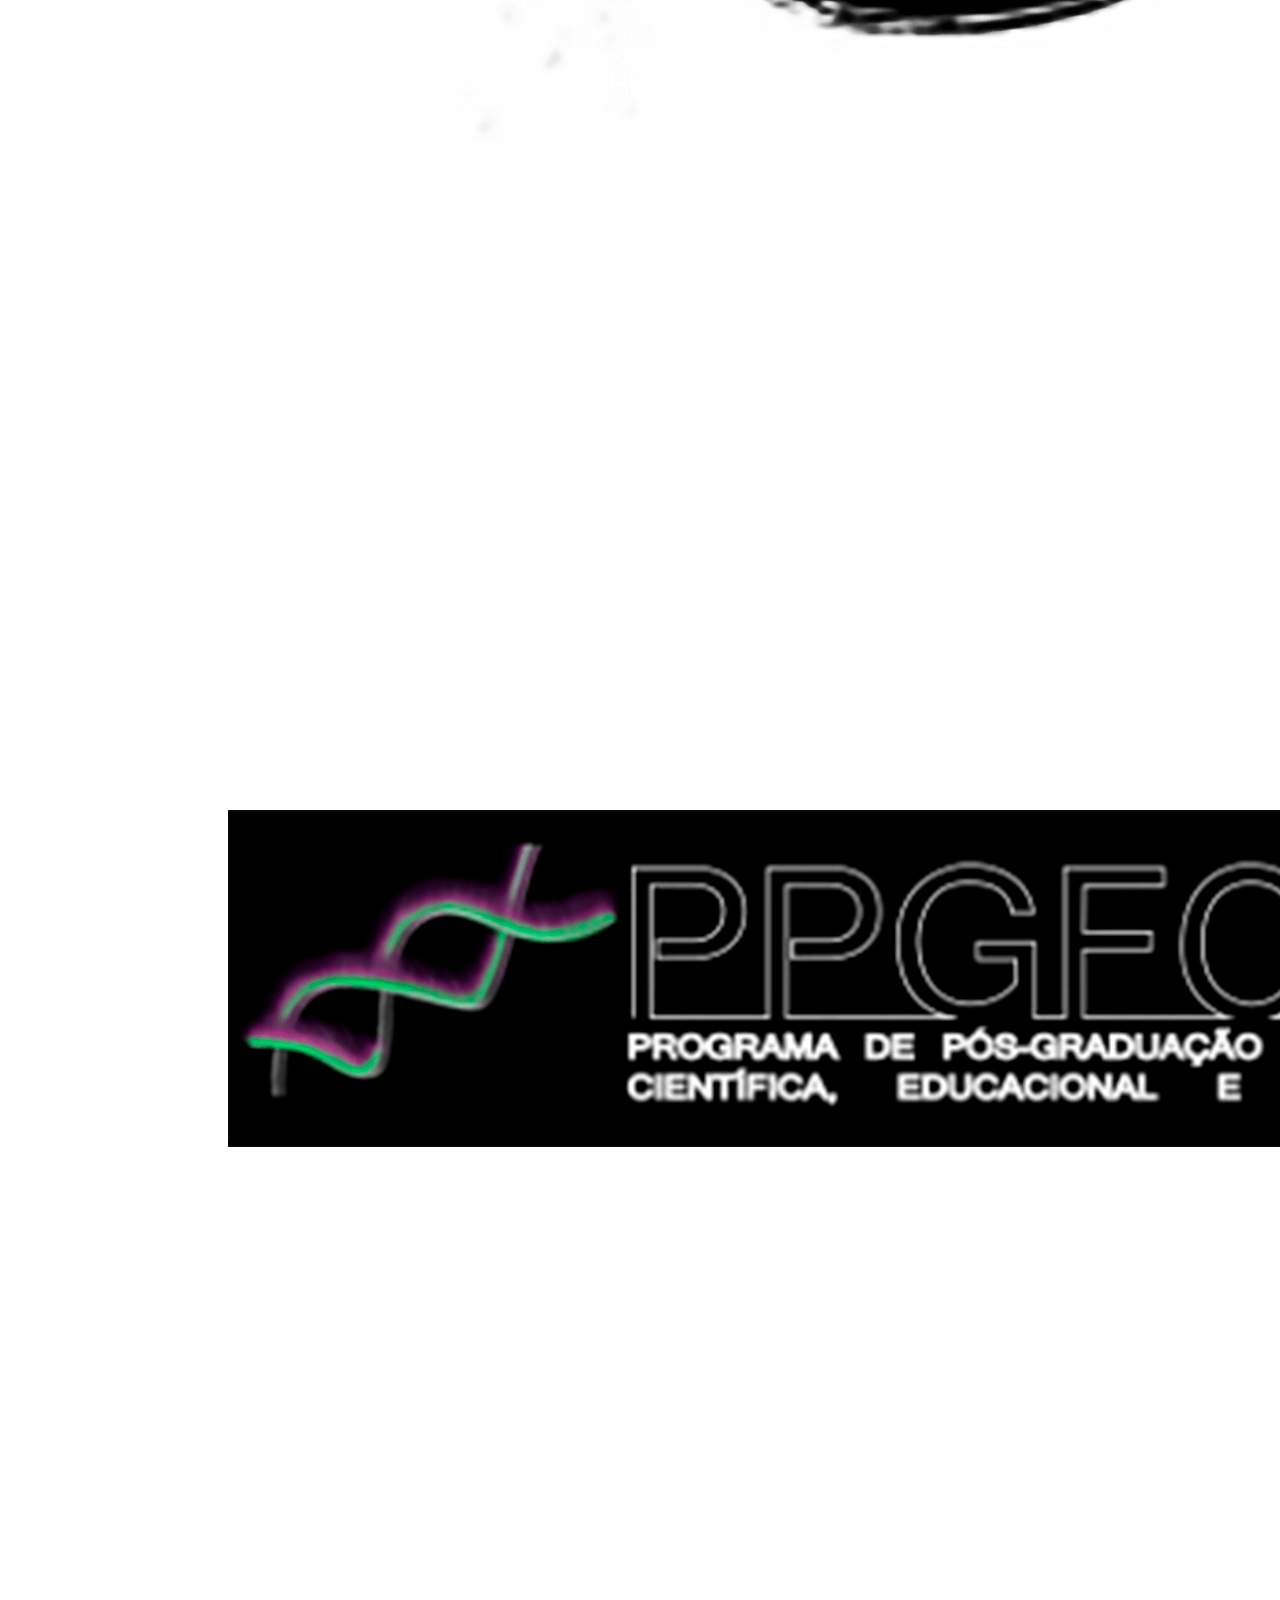
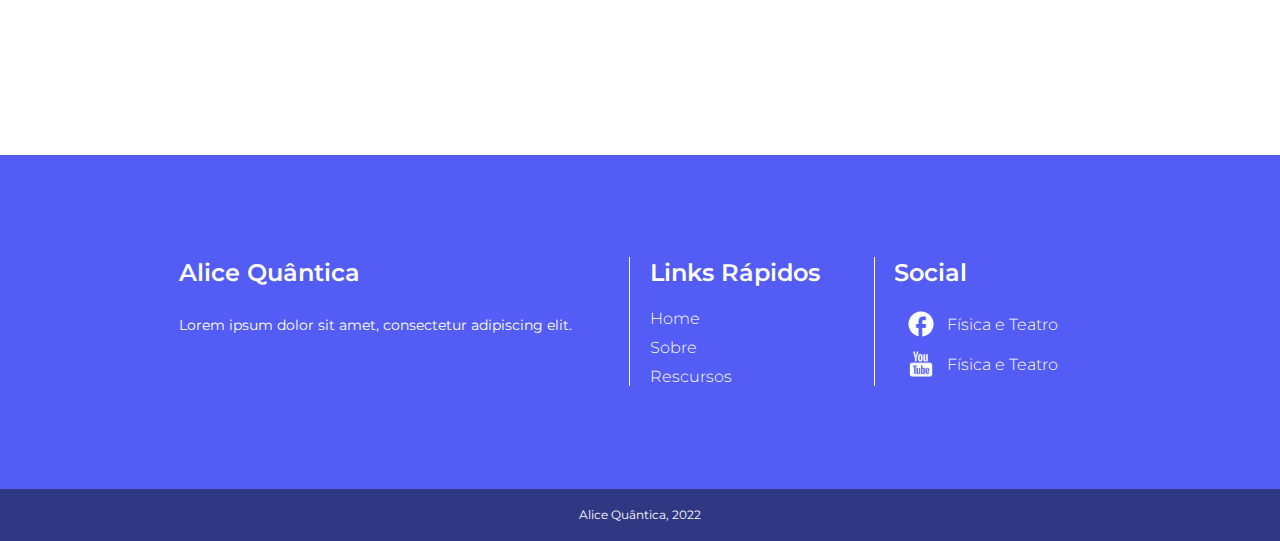
==== commit 7b995170: "style: text-adjust" ====
--- a/index.html
+++ b/index.html
@@ -71,9 +71,11 @@
             Iniciado em 2015, o “Projeto Alice” teve seu primeiro ato ao encenar a peça “Alice
             Quântica”, escrita por Walmor Cardoso Godoi, com revisão técnica de Awdry Miquelin,
             Luciana Rocha Hirsch, Marlos de Oliveira Ribas, Nestor Cortez Saavedra Filho e revisão
-            artística de Laudemir Baranhiuc , Maurini Souza e Ismael Scheffler. Segundo registro na
-            Biblioteca Nacional, este texto teatral foi inspirado e adaptado do livro “Alice no País
-            do Quantum” de Robert Gilmore, com tradução de André Penido e publicado pela editora
+            artística de Laudemir Baranhiuc , Maurini Souza e Ismael Scheffler.
+          </p>
+          <p>
+            Segundo registro na Biblioteca Nacional, este texto teatral foi inspirado e adaptado do livro
+            “Alice no País do Quantum” de Robert Gilmore, com tradução de André Penido e publicado pela editora
             Zahar, Rio de Janeiro, 1998.
           </p>
         </div>
@@ -95,6 +97,8 @@
             e pela inquietação de Alice quanto ao absurdo (para ela) da afirmação da blogueira,
             Alice busca respostas no mundo quântico de Physis, agora denominado New Physis, uma vez
             que o reino quântico está sendo governado com base em achismos e inverdades científicas.
+          </p>
+          <p>
             É neste contexto que a peça se desenvolve, em uma busca pela verdade científica em
             contraponto as inverdades impostas por pós-verdades. A realidade traz à tona a percepção
             de que o texto da peça, que se encontra no capítulo de resultados, é extremamente atual
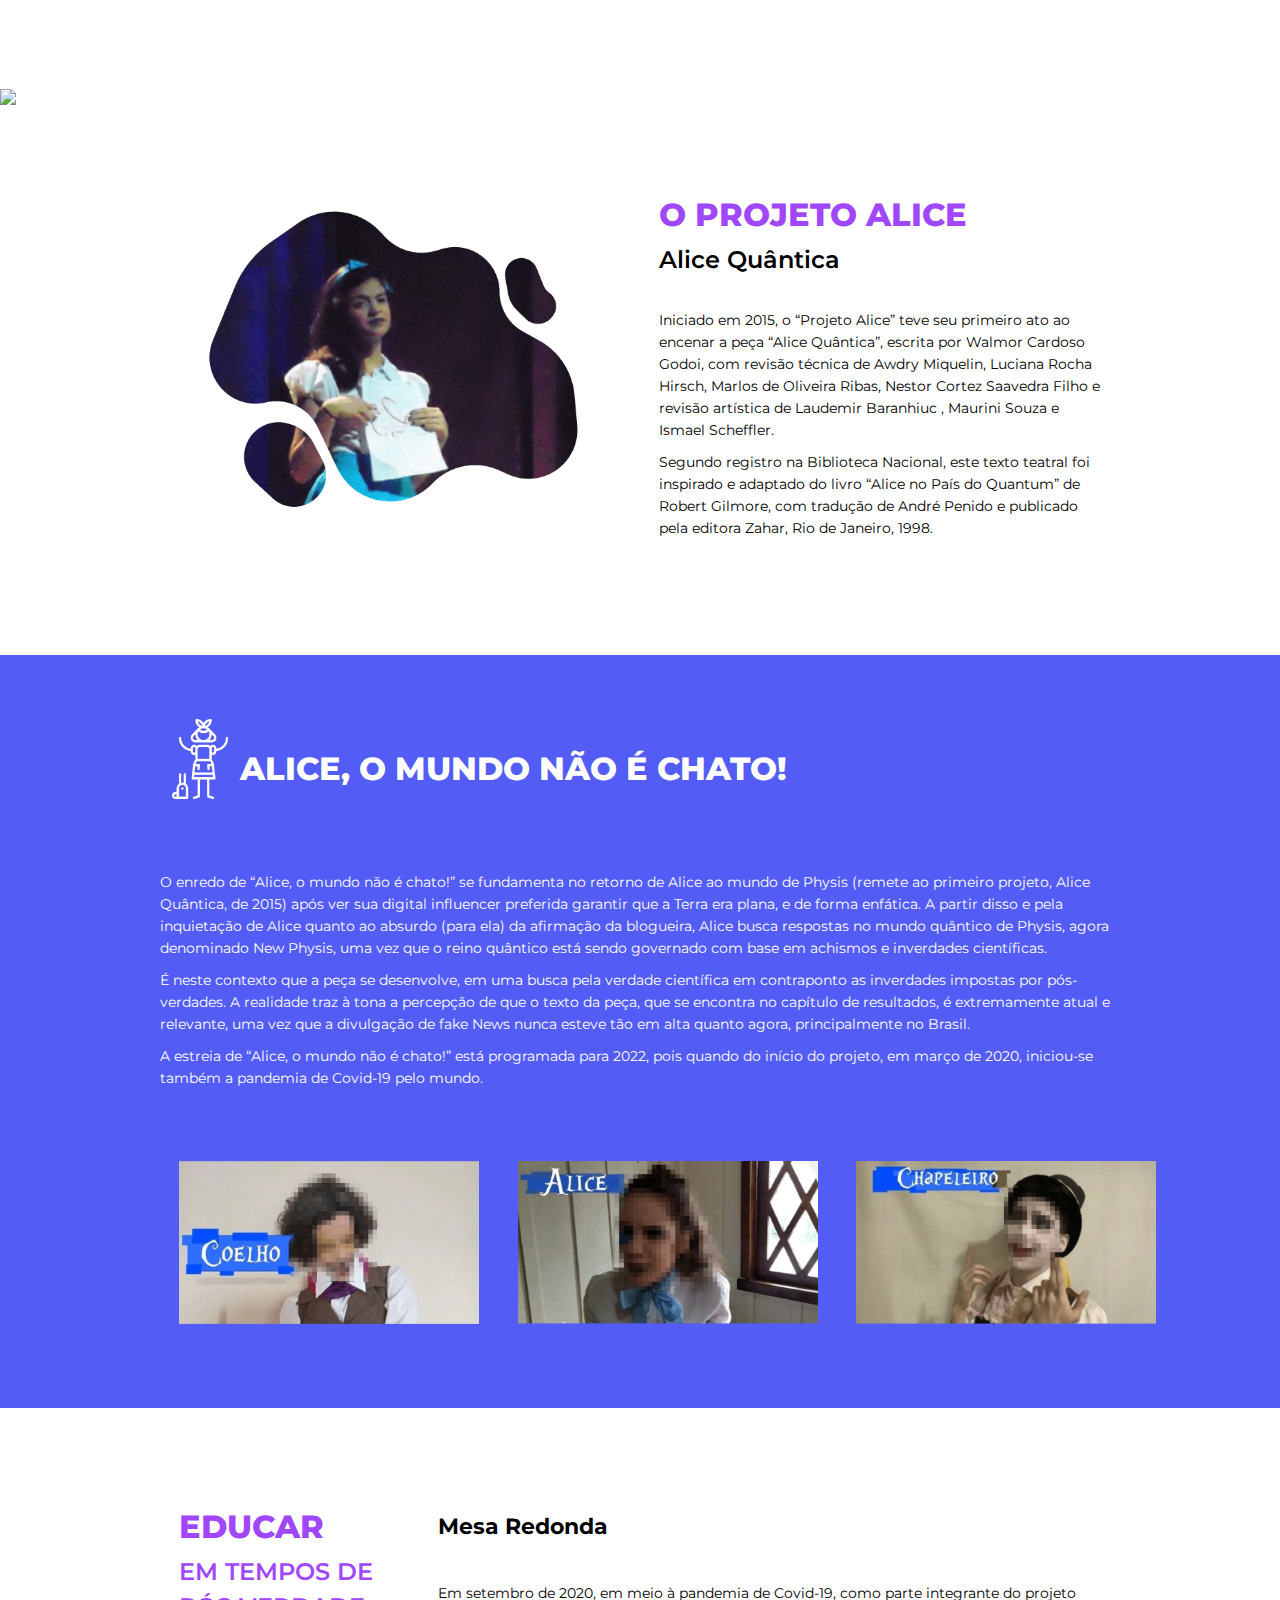
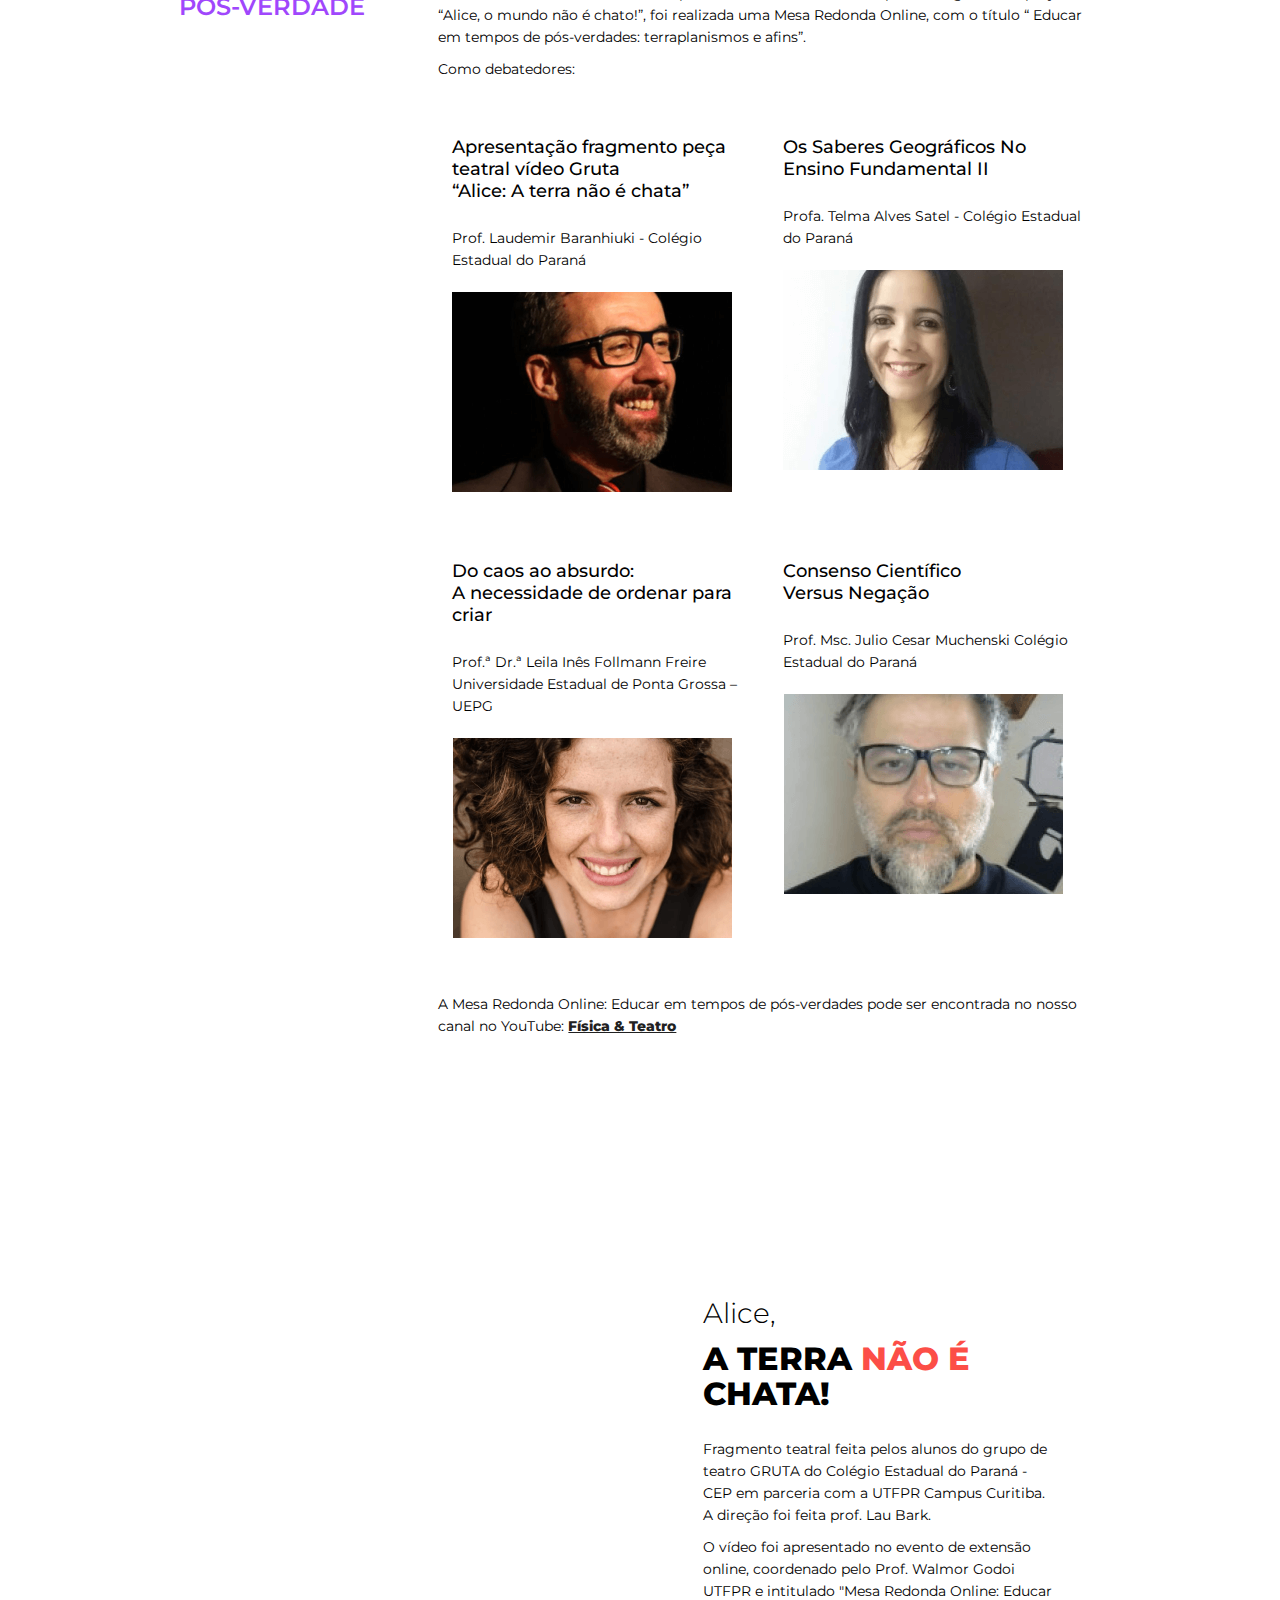
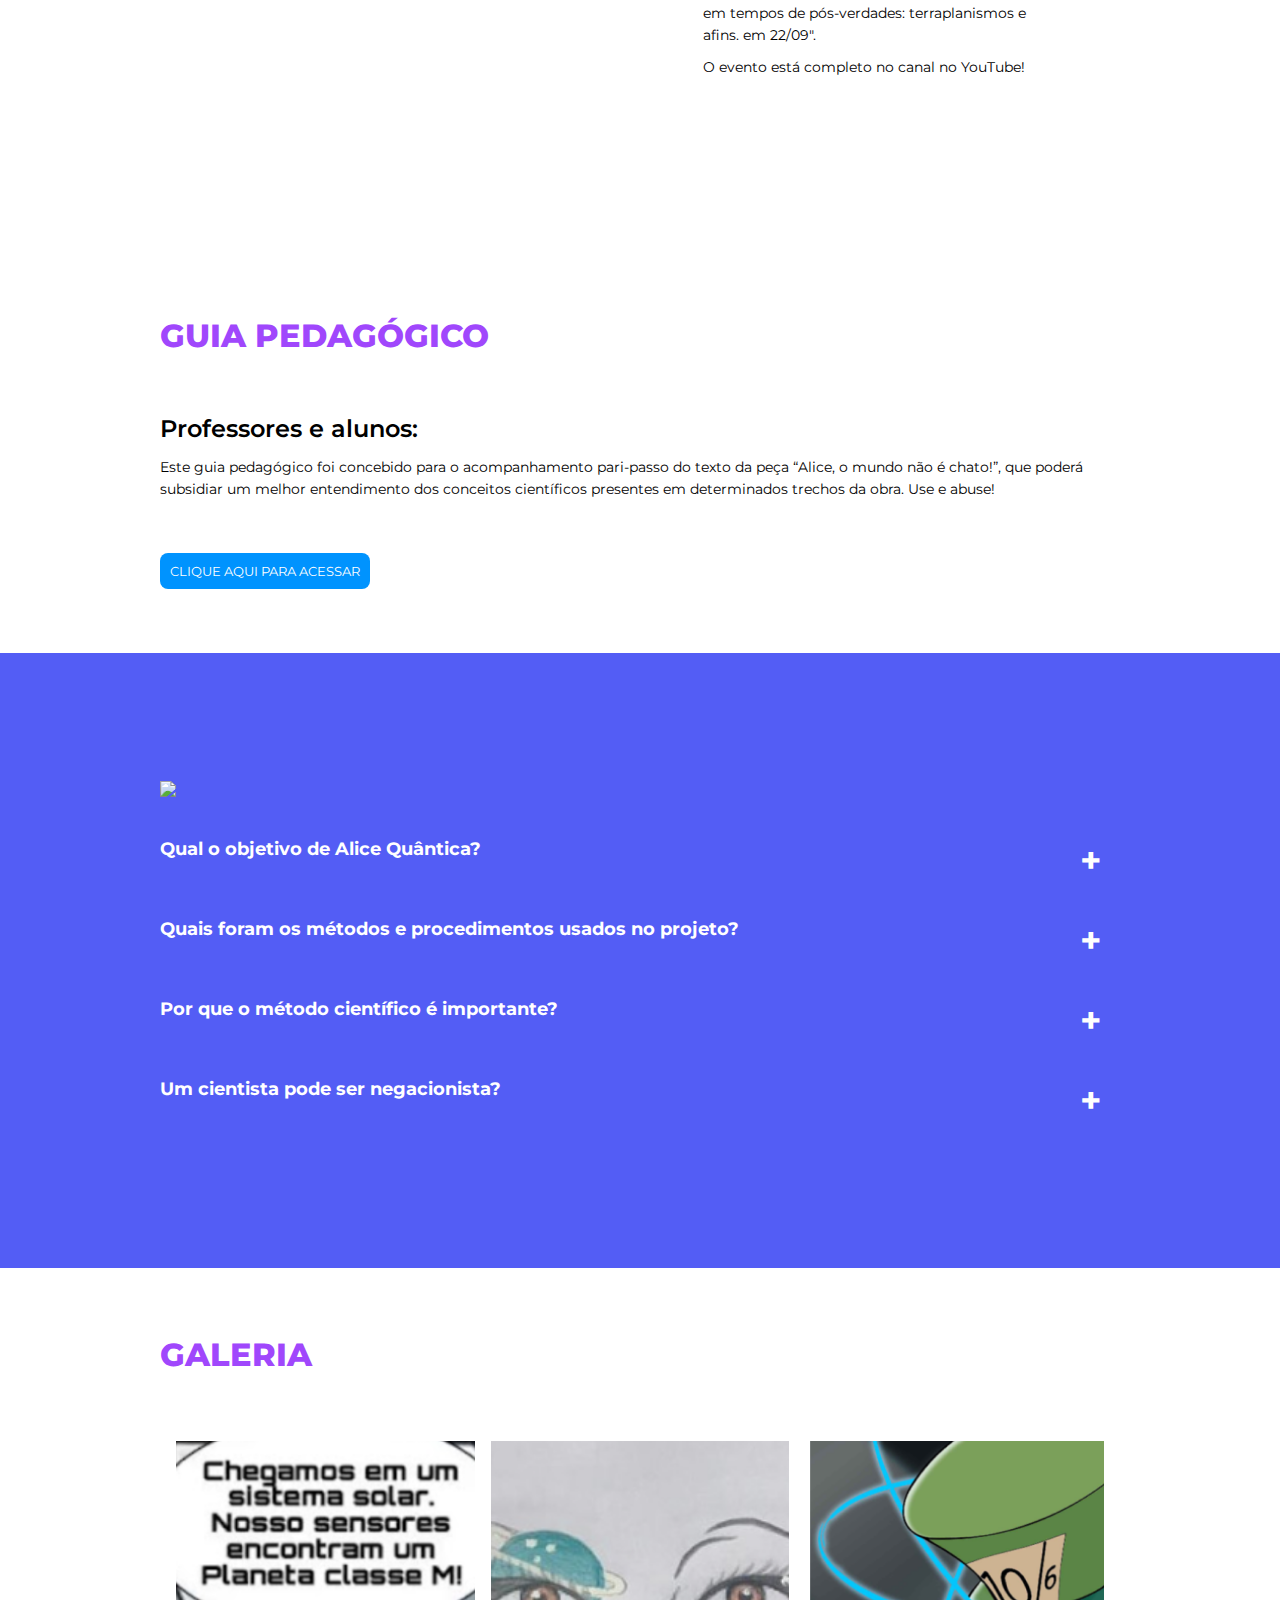
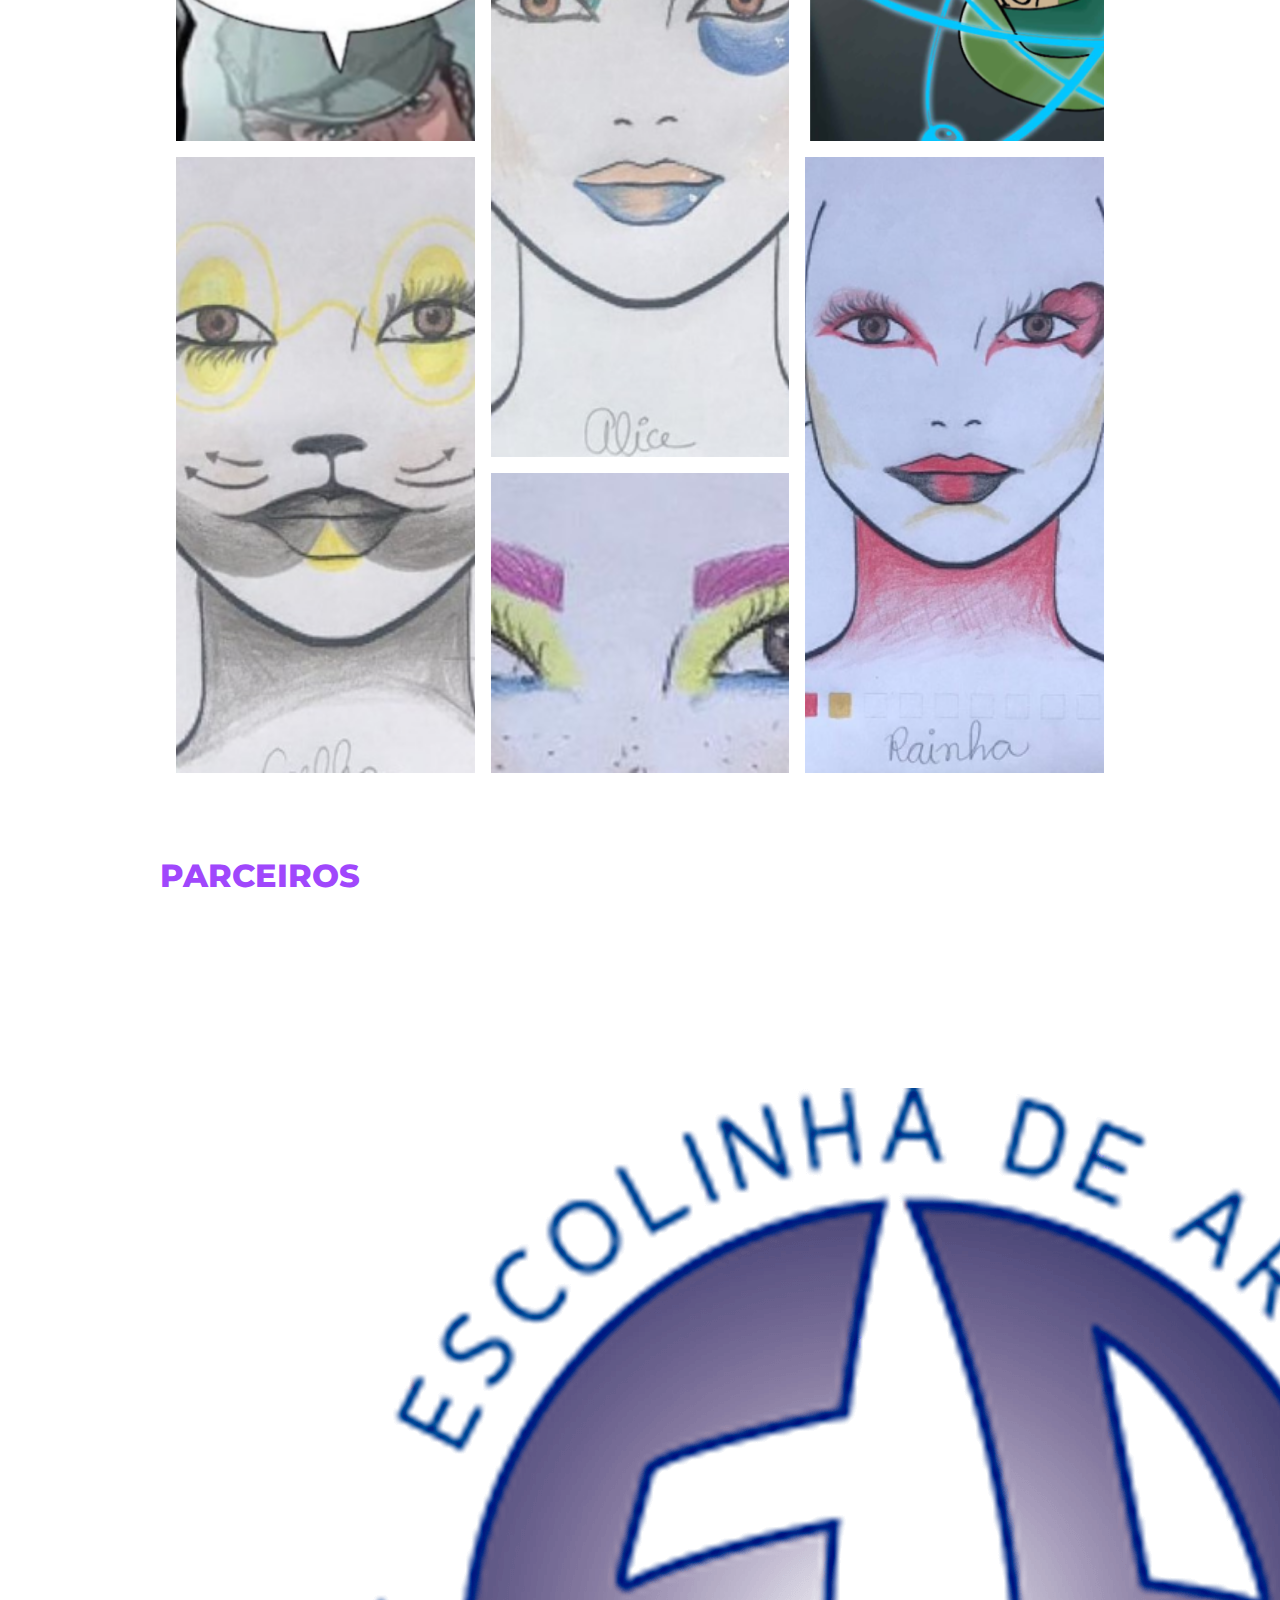
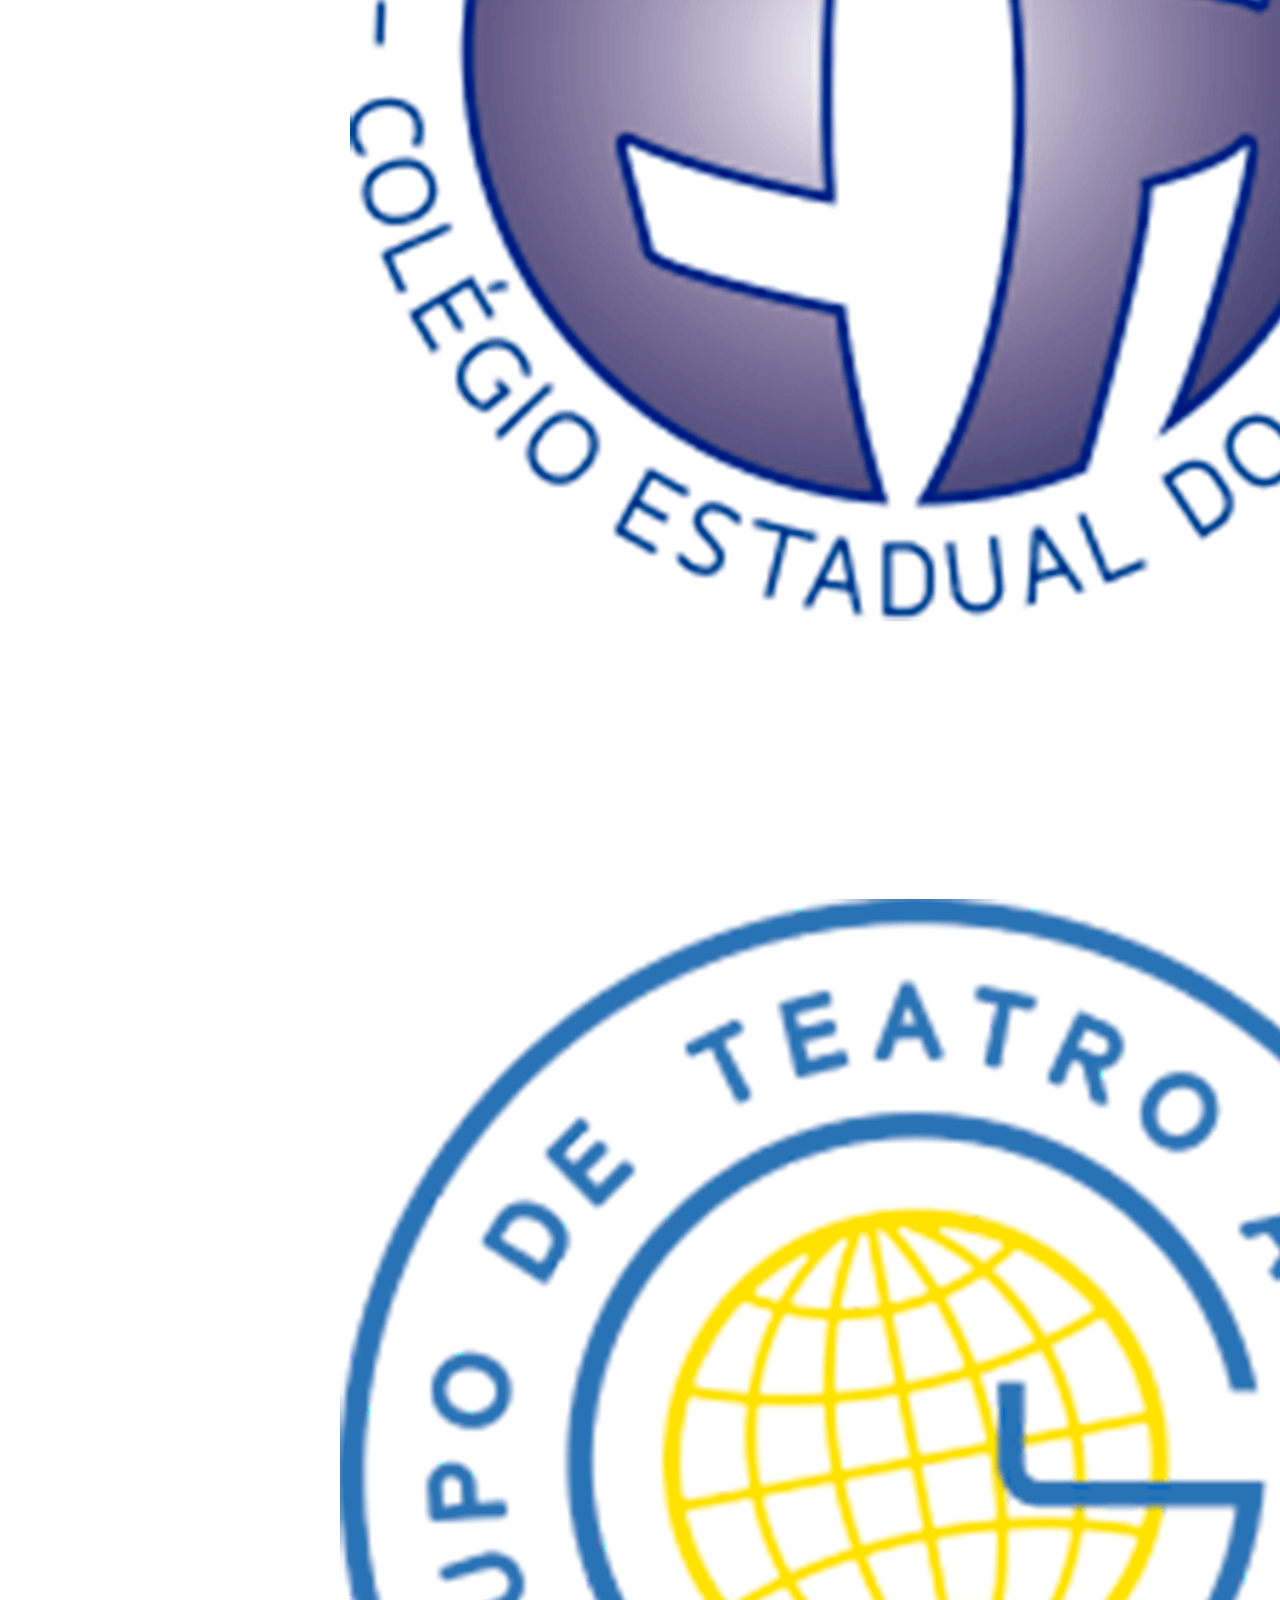
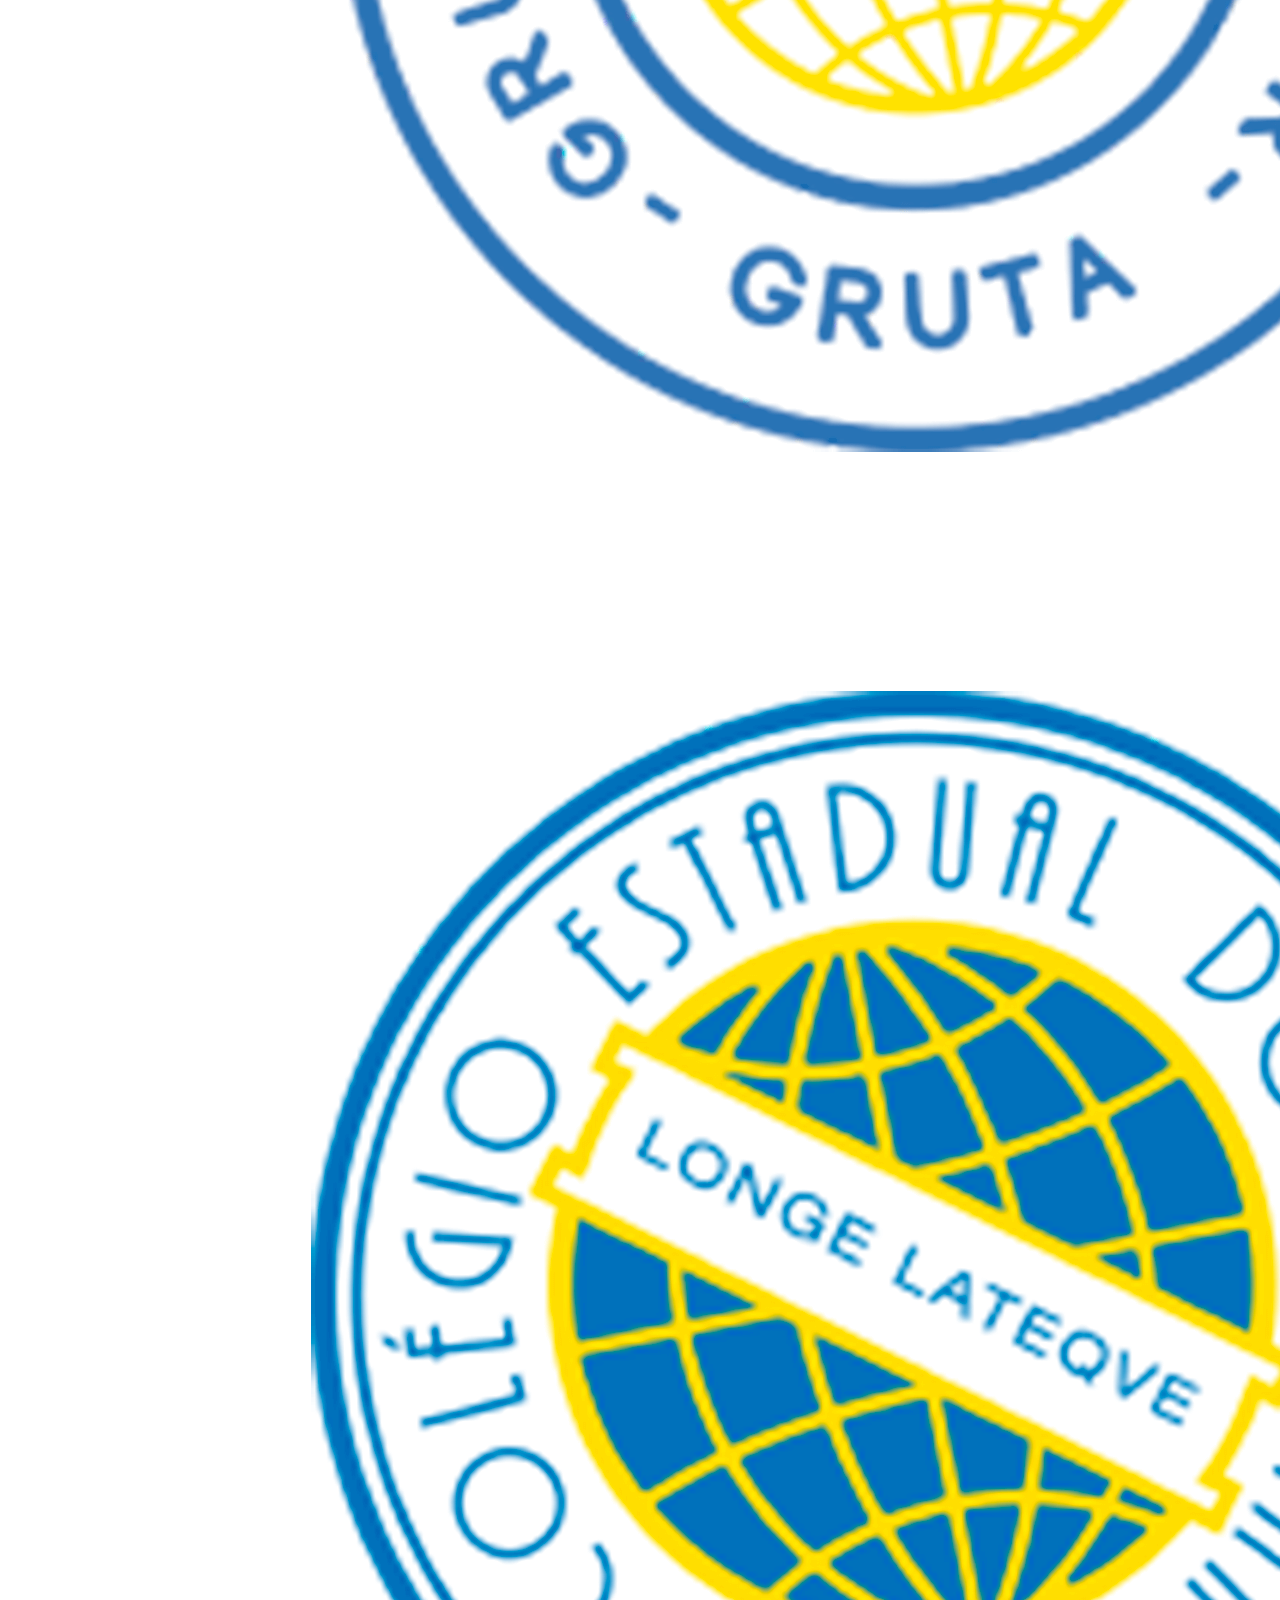
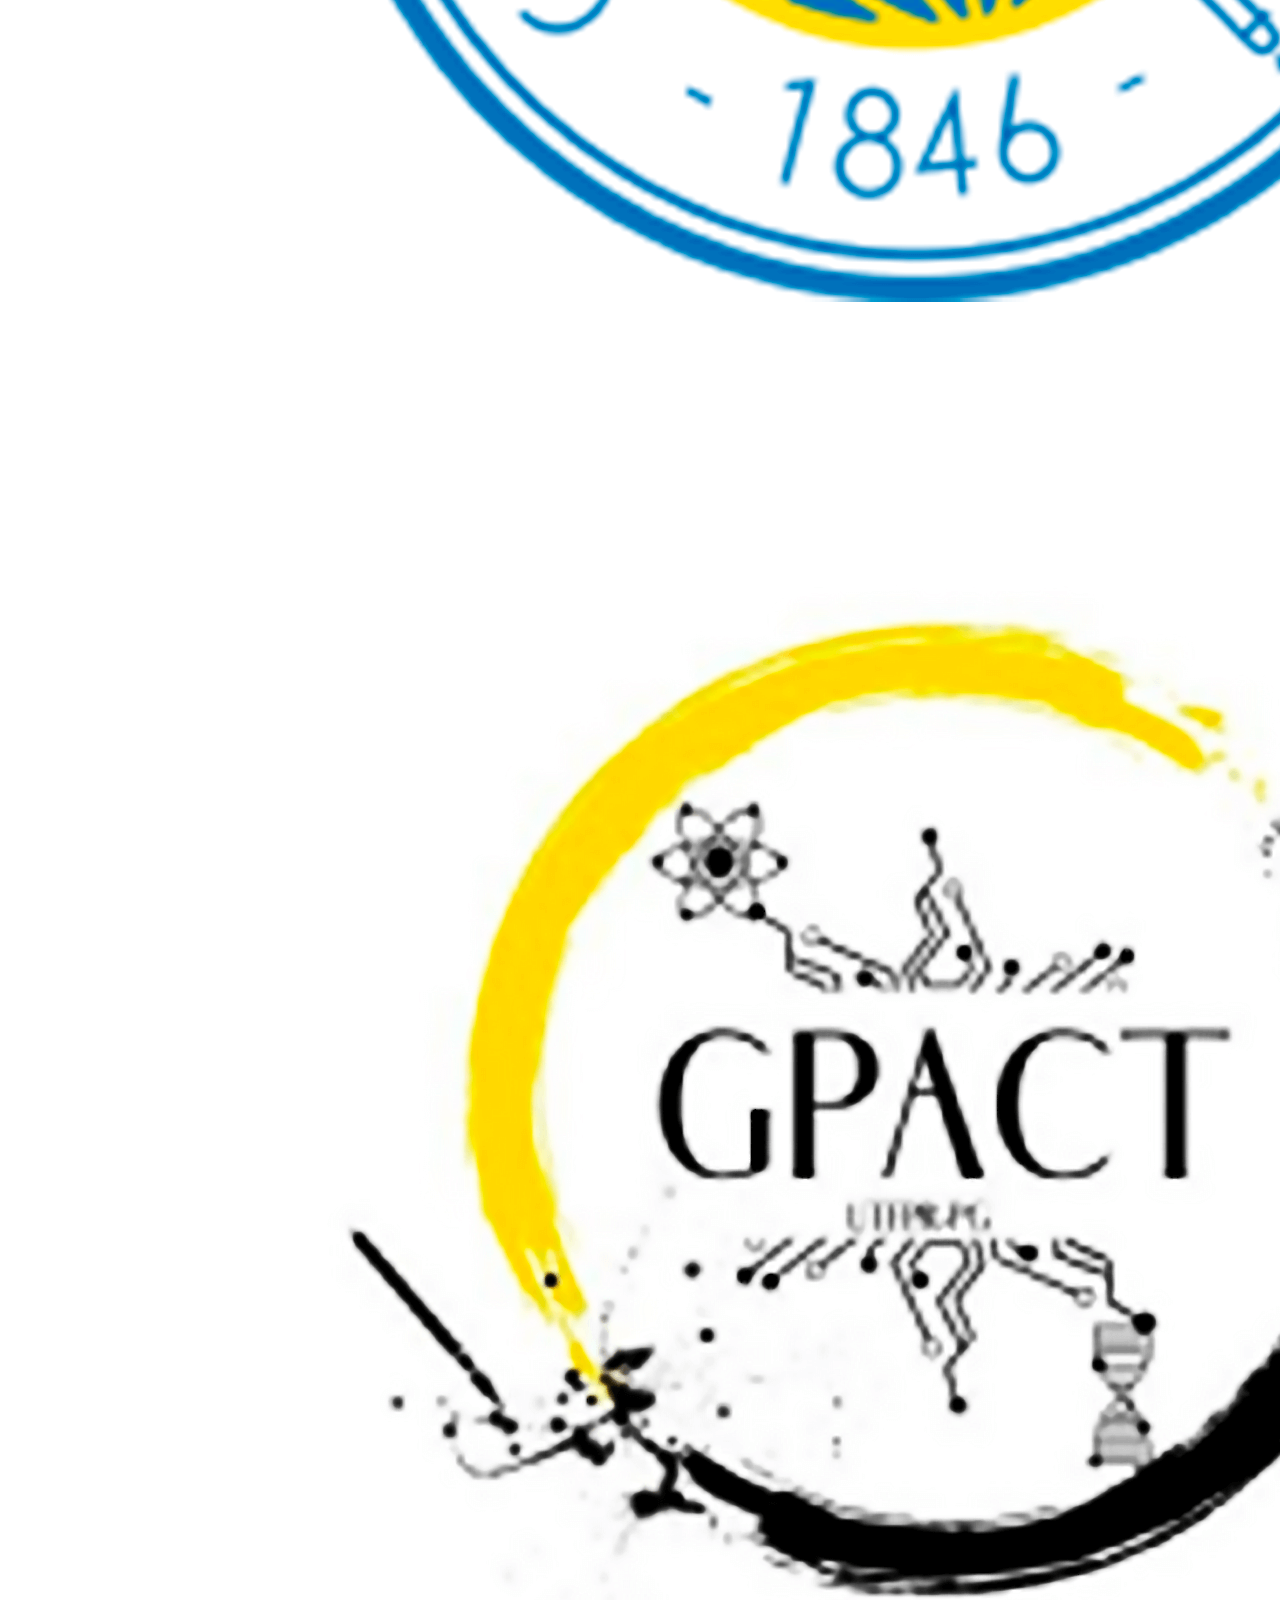
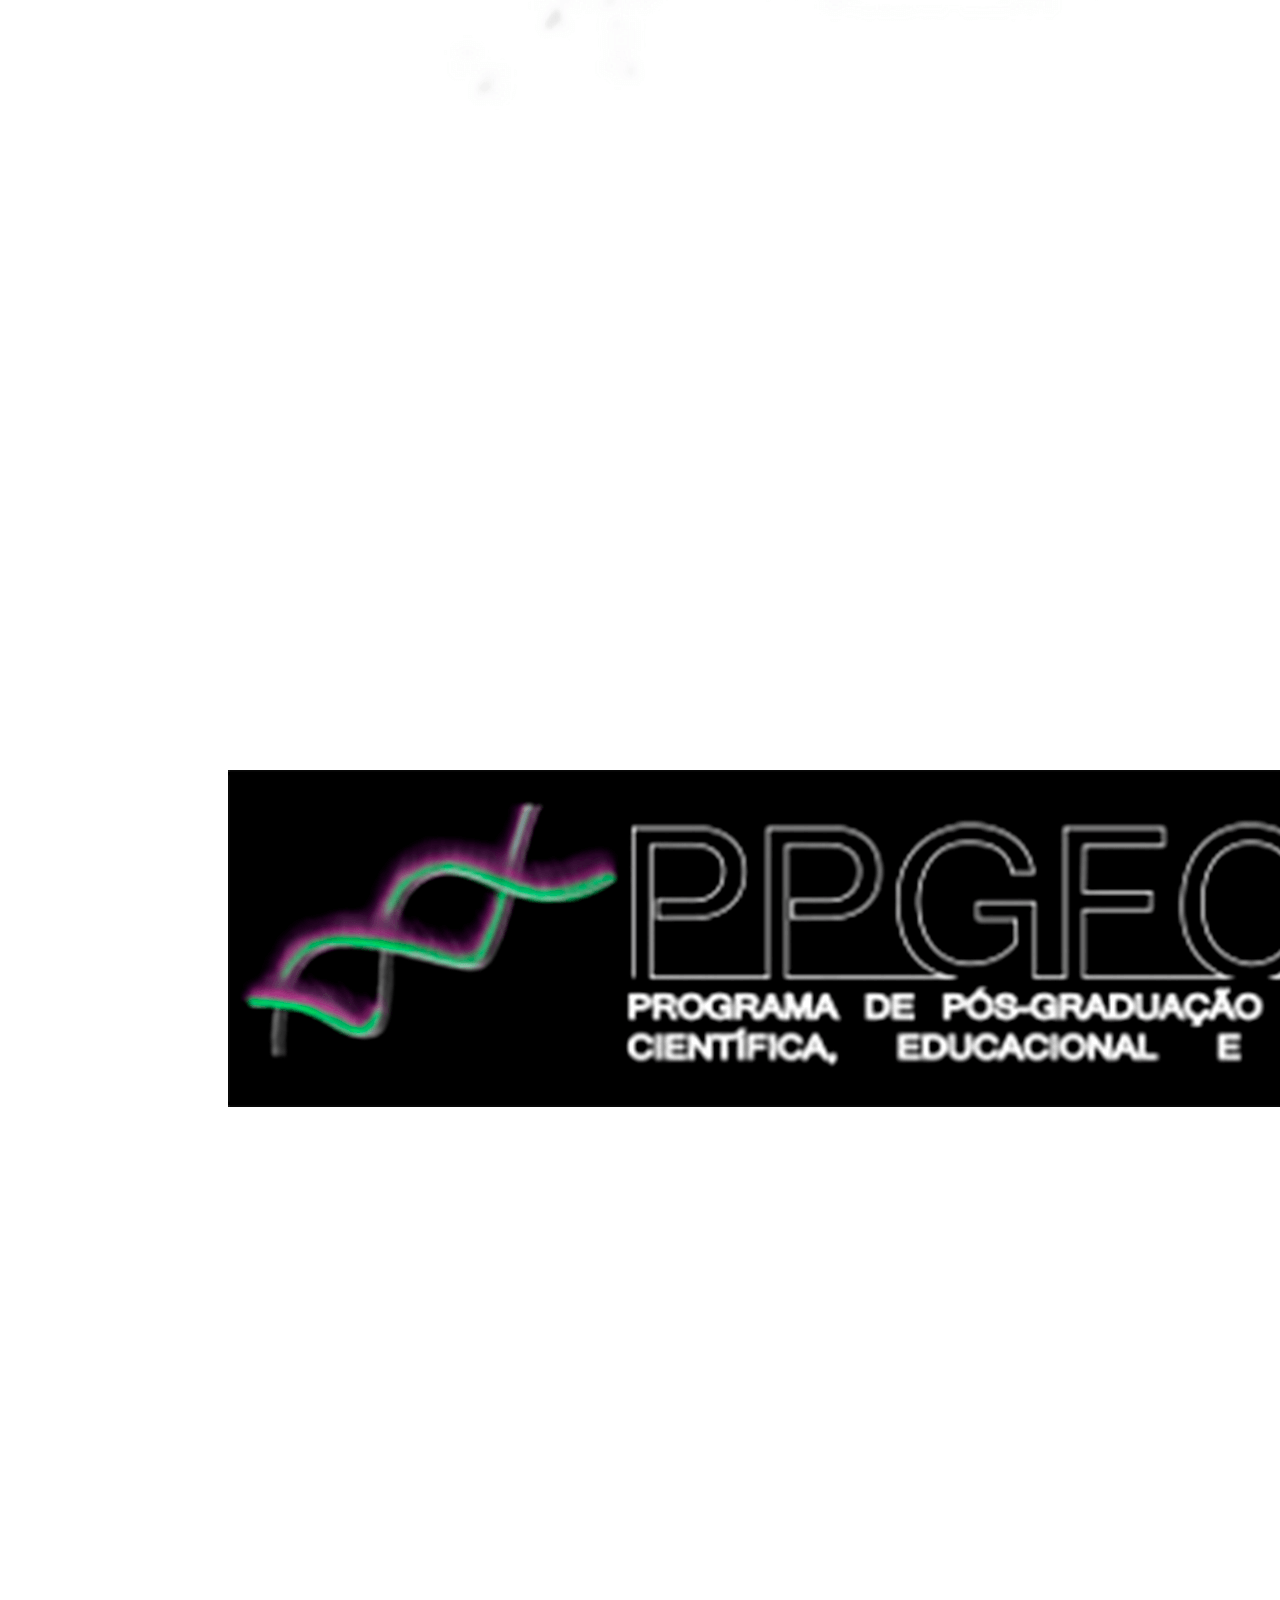
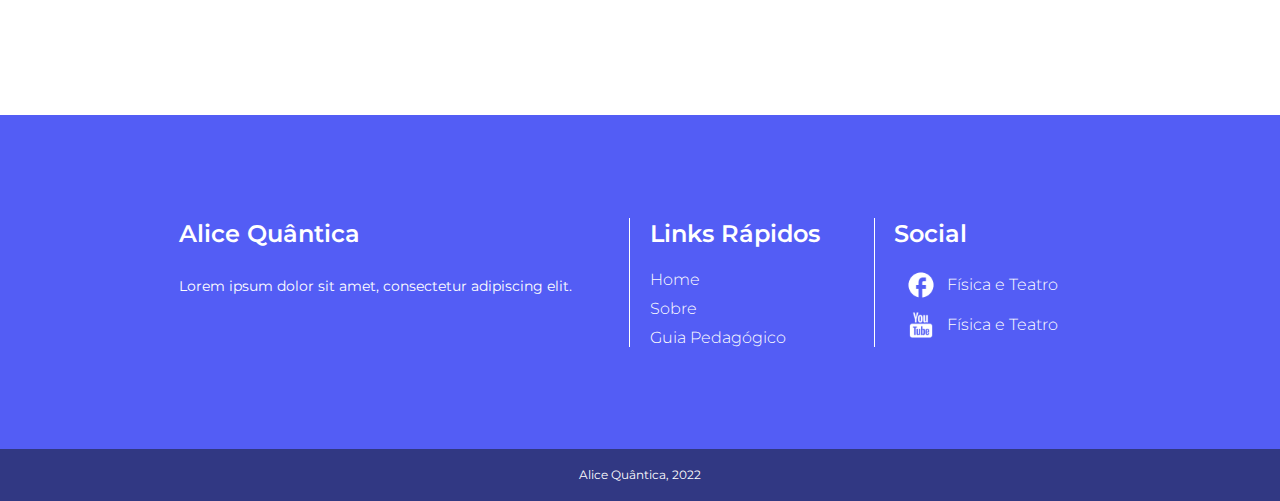
==== commit 6364b8db: "feat: about | index | resources 1. Moved pedagogical guide to resources 2. Removed pedagogical guide" ====
--- a/index.html
+++ b/index.html
@@ -30,21 +30,18 @@
           <span onclick="navbar()">X</span>
           <li><a href="#">Home</a></li>
           <li><a href="./about.html">Sobre</a></li>
-          <li><a href="./resources.html">Recursos</a></li>
+          <li><a href="./resources.html">Guia Pedagógico</a></li>
         </ul>
       </div>
 
       <!-- content -->
       <div class="welcome__content">
-        <img src="" />
-        <p
-          class="welcome__title"
+        <img src="./src/images/logo.png"
+        class="welcome__logo"
           data-aos="fade-zoom-in"
           data-aos-offset="300"
           data-aos-easing="ease-in-sine"
-        >
-          Alice Quântica
-        </p>
+        />
       </div>
     </div>
 
@@ -259,201 +256,9 @@
         texto da peça “Alice, o mundo não é chato!”, que poderá subsidiar um melhor entendimento dos
         conceitos científicos presentes em determinados trechos da obra. Use e abuse!
       </p>
-      <!-- <button class="pedagogical-guide__btn mt-5">Baixar guia pegagógico</button> -->
-
-      <!-- slideshow table -->
-      <div class="slider__container pt-5">
-
-        <!-- 01 -->
-        <div class="slider__div slider--fade">
-          <div class="pedagogical-guide__table">
-            <p class="pedagogical-guide__table__title">Fragmento do Texto</p>
-            <p>
-              YOUTUBER – Oi geeenteeee... tudo bem? Seguinte, passei o final de semana com uma astróloga quântica, que foi revelador. Mudou minha visão de mundo e agora quero compartilhar com vocês. O nome dela é Astronia Zetética! Ela é INCRÍVEL. Esqueçam tudo o que vocês aprenderam até agora, esqueçam tudo que seus professores antiquados ensinaram pra vocês. Prestem atenção nesse BAFO:
-              <br><br>
-              A Terra é plana!
-              <br><br>
-              Atenção!
-              <br><br>
-              A Terra é plana!!      
-            </p>
-          </div>
-
-          <div class="pedagogical-guide__table">
-            <p class="pedagogical-guide__table__title">Pós-verdade</p>
-            <p>A suposta geometria plana  da Terra com base em argumentos que não são explicados pela ciência.</p>
-          </div>
-
-          <div class="pedagogical-guide__table">
-            <p class="pedagogical-guide__table__title">HABILIDADES E COMPETÊNCIAS DA BNCC QUE CORROBORAM A CULTURA CIENTÍFICA</p>
-            <p>EF03CI07) Identificar características da Terra (como seu formato esférico, a presença de água, solo etc.), com base na observação, manipulação e comparação de diferentes formas de representação do planeta (mapas, globos, fotografias etc.).</p>
-            <p>EF05CI12) Concluir sobre a periodicidade das fases da Lua, com base na observação e no registro das formas aparentes da Lua no céu ao longo de, pelo menos, dois meses.</p>
-            <p>EF06CI13) Selecionar argumentos e evidências que demonstrem a esfericidade da Terra</p>
-            <p>EF06CI14) Inferir que as mudanças na sombra de uma vara (gnômon) ao longo do dia em diferentes períodos do ano são uma evidência dos movimentos relativos entre a Terra e o Sol, que podem ser explicados por meio dos movimentos de rotação e translação da Terra e da inclinação de seu eixo de rotação em relação ao plano de sua órbita em torno do Sol.</p>
-            <p>EM13CNT301) Construir questões, elaborar hipóteses, previsões e estimativas, empregar instrumentos de medição e representar e interpretar modelos explicativos, dados e/ou resultados experimentais para construir, avaliar e justificar conclusões no enfrentamento de situações-problema sob uma perspectiva científica.</p>
-          </div>
-
-          <div class="pedagogical-guide__table">
-            <p class="pedagogical-guide__table__title">ONDE PROCURAR SUPORTE NA CIÊNCIA?</p>
-            <p>
-              A Terra e sua forma: uma breve história
-              <br>
-              Disponível em:
-              <br>
-              <a href="https://periodicos.uem.br/ojs/index.php/Percurso/article/view/54806">Periódicos UEM</a> 
-            </p>
-            <p>
-              7 fatos científicos que provam que a Terra NÃO é plana.
-              <br>
-              Disponível em:
-              <br>
-              <a href="https://revistagalileu.globo.com/Ciencia/noticia/2017/09/7-fatos-cientificos-que-provam-que-terra-nao-e-plana.html">Revista Galileu</a>. 
-            </p>
-          </div>
-        </div>
-
-        <!-- 02 -->
-        <div class="slider__div slider--fade">
-
-          <div class="pedagogical-guide__table">
-            <p class="pedagogical-guide__table__title">FRAGMENTO DO TEXTO</p>
-            <p>
-              OS DOIS
-              <br>
-              - Prova do que, especificamente?
-              <br><br>
-              ALICE (levantando-se)
-              <br>
-              - No meu mundo, uma Youtuber afirma que a Terra é plana e muita gente segue ela!!!!!
-              <br><br>
-              COELHO (orgulhoso)
-              <br>
-              - Um dos nossos!
-              <br><br>
-              ALICE
-              <br>
-              - Que provas de que a Terra não é plana... e de que ela é plana!
-              Quem me convencer, leva minha razão!              
-            </p>
-          </div>
-          
-          <div class="pedagogical-guide__table">
-            <p class="pedagogical-guide__table__title">HABILIDADES E COMPETÊNCIAS DA BNCC QUE CORROBORAM A CULTURA CIENTÍFICA</p>
-            <p>
-              EF03CI07) Identificar características da Terra (como seu formato esférico, a presença de água, solo etc.), com base na observação, manipulação e comparação de diferentes formas de representação do planeta (mapas, globos, fotografias etc.).
-            </p>
-          </div>
-        </div>
-
-        <!-- 03 -->
-        <div class="slider__div slider--fade">
-          <div class="pedagogical-guide__table">
-            <p class="pedagogical-guide__table__title">FRAGMENTO DO TEXTO</p>
-            <p>
-              COELHO (muito seguro de si)
-              <br>
-              - Será uma honra abrir seus olhos para um novo mundo! Posso iniciar com o velho e ultrapassado exemplo do navio sumir na linha da horizonte.
-              <br><br>
-              CHAPELEIRO
-              <br>
-              - Ah, mas essa eu quero ver!
-              <br><br>
-              COELHO
-              <br>
-              - Verá, velho amigo. Na tela (aparece a imagem do mar e um navio distante), estamos vendo um navio rumando para bem distante. Notem que...
-              <br><br>
-              ALICE
-              <br>
-              - Espere um pouco, eu lembro deste exemplo, o professor de Física nos mostrou o senhor Samuel Rowbotham
-            </p>
-          </div>
-          <div class="pedagogical-guide__table">
-            <p class="pedagogical-guide__table__title">HABILIDADES E COMPETÊNCIAS DA BNCC QUE CORROBORAM A CULTURA CIENTÍFICA</p>
-            <p>EF05CI11) Associar o movimento diário do Sol e das demais estrelas no céu ao movimento de rotação da Terra</p>
-            <p>EM13CNT301) Analisar e utilizar modelos científicos, propostos em diferentes épocas e culturas para avaliar distintas explicações sobre o surgimento e a evolução da vida, da terra e do universo</p>
-            <p>EF03CI07) Identificar características da Terra (como seu formato esférico, a presença de água, solo etc.), com base na observação, manipulação e comparação de diferentes formas de representação do planeta (mapas, globos, fotografias etc.).</p>
-          </div>
-        </div>
-        
-        <!-- 04 -->
-        <div class="slider__div slider--fade">
-          <div class="pedagogical-guide__table">
-            <p class="pedagogical-guide__table__title">FRAGMENTO DO TEXTO</p>
-            <p>
-              COELHO
-              <br>
-              <br>
-              - Sim, Altíssima endeusada Partícula! Vamos ao que interessa: Afirmo, não só que a Terra é Plana, mas que meu, Éx-colega do mundo Quântico, cegado pela comodidade, a preguiça, a acomodação...  - Inimigos da verdadeira ciência! – não questionou o que estava ali, na sua frente: UMA CONSPIRAÇÃO GLOBALISTA, com intuído maléficos, demoníacos... subsidiados por seres inimigos da civilização, da família e das pessoas de bem. Vimos a pouco um desfile de velho caquéticos, ridículos, certamente topados ou intoxicados. Vejam bem, tudo que começa termina e tudo que termina começa. Acontece que o término da escuridão da ignorância chegou ao seu ápice! É necessário que uma nova ordem tome conta da civilização humana. Que a mentira que há séculos arrasta esta pobre raça seja extirpada da carne. E nela, a verdade, cobrindo a ferida deixada pela farsa, não só da Terra Plana, mas do heliocentrismo, das vacinas, das...              
-            </p>
-          </div>
-          <div class="pedagogical-guide__table">
-            <p class="pedagogical-guide__table__title">PÓS-VERDADE</p>
-            <p>Apropriação de um discurso pós-moderno, colocando em descrédito toda a ciência desenvolvida através dos tempos na busca por vacinas, na explicação científica do movimento celeste, da esfericidade do planeta, dentre outros.</p>
-          </div>
-          <div class="pedagogical-guide__table">
-            <p class="pedagogical-guide__table__title">HABILIDADES E COMPETÊNCIAS DA BNCC QUE CORROBORAM A CULTURA CIENTÍFICA</p>
-            <p>EF06CI13) Selecionar argumentos e evidências que demonstrem a esfericidade da Terra.</p>
-          </div>
-        </div>
-        
-        <!-- 05 -->
-        <div class="slider__div slider--fade">
-          <div class="pedagogical-guide__table">
-            <p class="pedagogical-guide__table__title">FRAGMENTO DO TEXTO</p>
-            <p>
-              COELHO
-              <br><br>
-              - Fácil, fácil... “Terra esférica”. Alguns me dirão que a terra e plana porque e’ assim que foi ensinado. Ensinado por quem? Professores que passaram a faculdade fazendo balburdia, plantando canabis no banheiro da reitoria? É isso? – Quem aprenderam de professores que aprenderam de professores... sempre na balburdia, sempre injetando maconha na veia!... “Ah... mas a gennnte viu no cinema que a terra é redonda. A gente viu  “Está Uó” e a gente viu Está trek”... “a terra era redonda!”. “Redonda”? A humanidade assiste Ficção Cientifica e pegam isso como fundamento? Ficção Cientifica? – Desculpe, oh, gran poderosa Rainha Quântica de todo o Universo, mas a ignorância me faz perder a compostura e a...              
-            </p>
-          </div>
-          <div class="pedagogical-guide__table">
-            <p class="pedagogical-guide__table__title">PÓS-VERDADE</p>
-            <p>
-              Novamente a apropriação de um discurso pós-moderno, buscando colocar em “check” o papel fundamental do pesquisador, seja ele pesquisador de academia ou mesmo o professor de sala de aula, muito impulsionado por discursos de governantes e inflamado pelas mídias sociais.
-            </p>
-          </div>
-          <div class="pedagogical-guide__table">
-            <p class="pedagogical-guide__table__title">HABILIDADES E COMPETÊNCIAS DA BNCC QUE CORROBORAM A CULTURA CIENTÍFICA</p>
-            <p>EF06CI13) Selecionar argumentos e evidências que demonstrem a esfericidade da Terra.</p>
-          </div>
-        </div>
-
-        <!-- 06 -->
-        <div class="slider__div slider--fade">
-          <div class="pedagogical-guide__table">
-            <p class="pedagogical-guide__table__title">FRAGMENTO DO TEXTO</p>
-            <p>
-              RAINHA BOSÔNICA
-              <br><br>
-              – Não é difícil para a humanidade decidir, de que lado está a razão e o bom senso. Uma humanidade, esclarecida, livre das prisões da mídia manipuladora, das conspirações globalistas, ver, quem tem a verdade ao seu lado. Neste canto (esquerdo), temos essa criatura de chapéu enorme, escondendo seu cérebro minguado, vestido com roupas que mais parece um mendigo, cuja maior feito foi virar cosplay de vilão da DC, o Chapeleiro Maluco. Ao lado de uma menina que deste o último encontro, e já faz cinco anos, ainda não acabou o ensino médio. Do outro, este ser fofo e simpático. Casado com dona Galinha de Ango-lá, com quem todo ano faz a festa da criançada com ovos de chocolate. Em quem acreditar? Preciso responder? A verdade estampada e clara na frente de todos. Não vou emitir meu voto. Vou deixar que a maioria dos seres humanos de bem, decida com seu coração e intelecto. Agora vou me retirar. Está na hora de tomar minha Cloro-Fina! Adeus (retira-se com toda sua pompa. Alice e Chapeleiro estão perplexos              
-            </p>
-          </div>
-          <div class="pedagogical-guide__table">
-            <p class="pedagogical-guide__table__title">PÓS-VERDADE</p>
-            <p>
-              Faz-se o papel de grandes influenciadores que, ao invés de pautarem seus discursos na ciência e na pesquisa, se aproveitam de uma pseudociência, criando uma narrativa de que tudo há uma explicação que foge à ciência e que, por ser considerada “nova”, busca elementos que possam trazer à grande massa explicações que em nada tem haver com o mundo real/científico.
-              <br>
-              Este também é um comportamento que remete à Pós-modernidade, com base na fragmentação da narrativa científica.              
-            </p>
-          </div>
-          <div class="pedagogical-guide__table">
-            <p class="pedagogical-guide__table__title">HABILIDADES E COMPETÊNCIAS DA BNCC QUE CORROBORAM A CULTURA CIENTÍFICA</p>
-            <p>EF06CI13) Selecionar argumentos e evidências que demonstrem a esfericidade da Terra.</p>
-          </div>
-        </div>
-
-        <a class="slider__prev" onclick="plusSlides(-1)">&#10094</a>
-        <a class="slider__next" onclick="plusSlides(1)">&#10095</a>
-      </div>
-
-      <div class="text--center">
-        <span class="slider__dot" onclick="currentSlide(1)">1</span>
-        <span class="slider__dot" onclick="currentSlide(2)">2</span>
-        <span class="slider__dot" onclick="currentSlide(3)">3</span>
-        <span class="slider__dot" onclick="currentSlide(4)">4</span>
-        <span class="slider__dot" onclick="currentSlide(5)">5</span>
-        <span class="slider__dot" onclick="currentSlide(6)">6</span>
-      </div>
+      <a href="./resources.html">
+        <button class="pedagogical-guide__btn mt-5">Clique aqui para acessar</button>
+      </a>
 
     </div>
 
@@ -542,7 +347,7 @@
             <ul class="footer__list">
               <li><a href="#">Home</a></li>
               <li><a href="./about.html">Sobre</a></li>
-              <li><a href="./resources.html">Rescursos</a></li>
+              <li><a href="./resources.html">Guia Pedagógico</a></li>
             </ul>
           </div>
           <div class="col-12 col-md-3">
